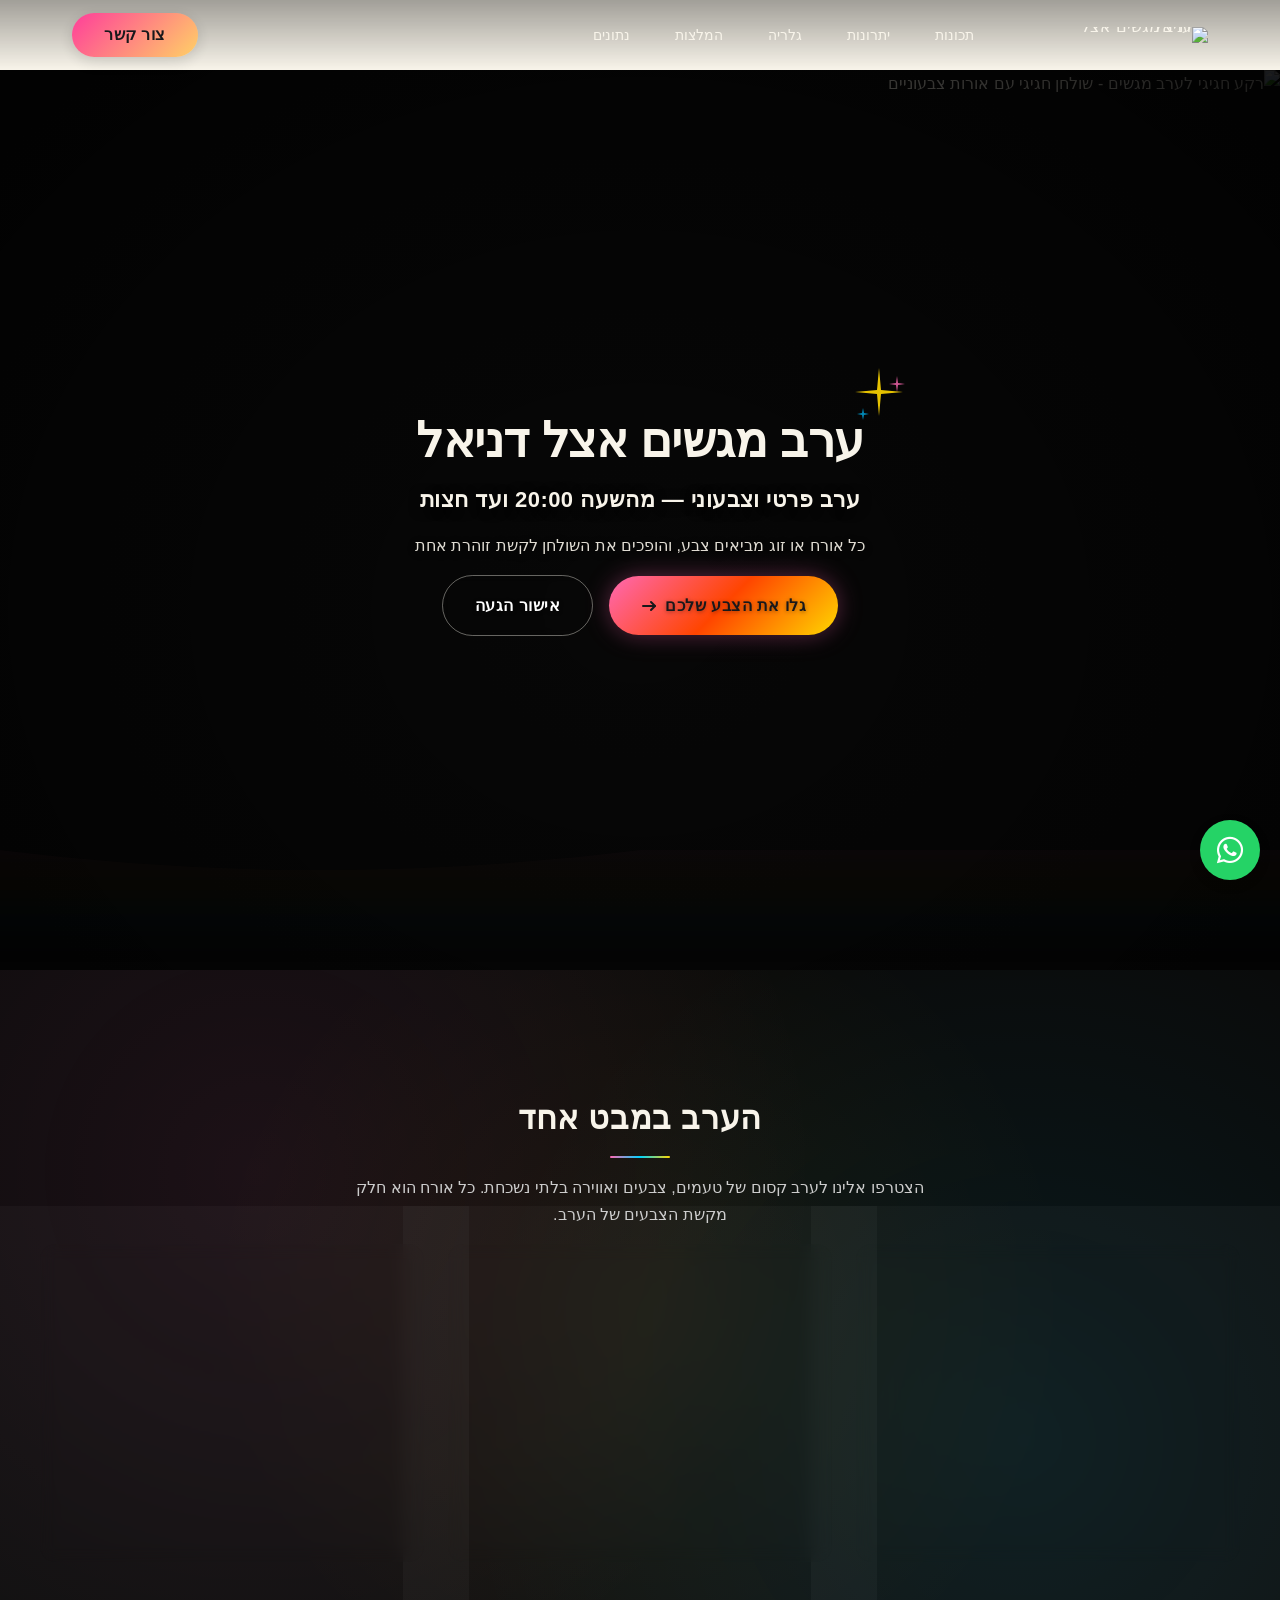
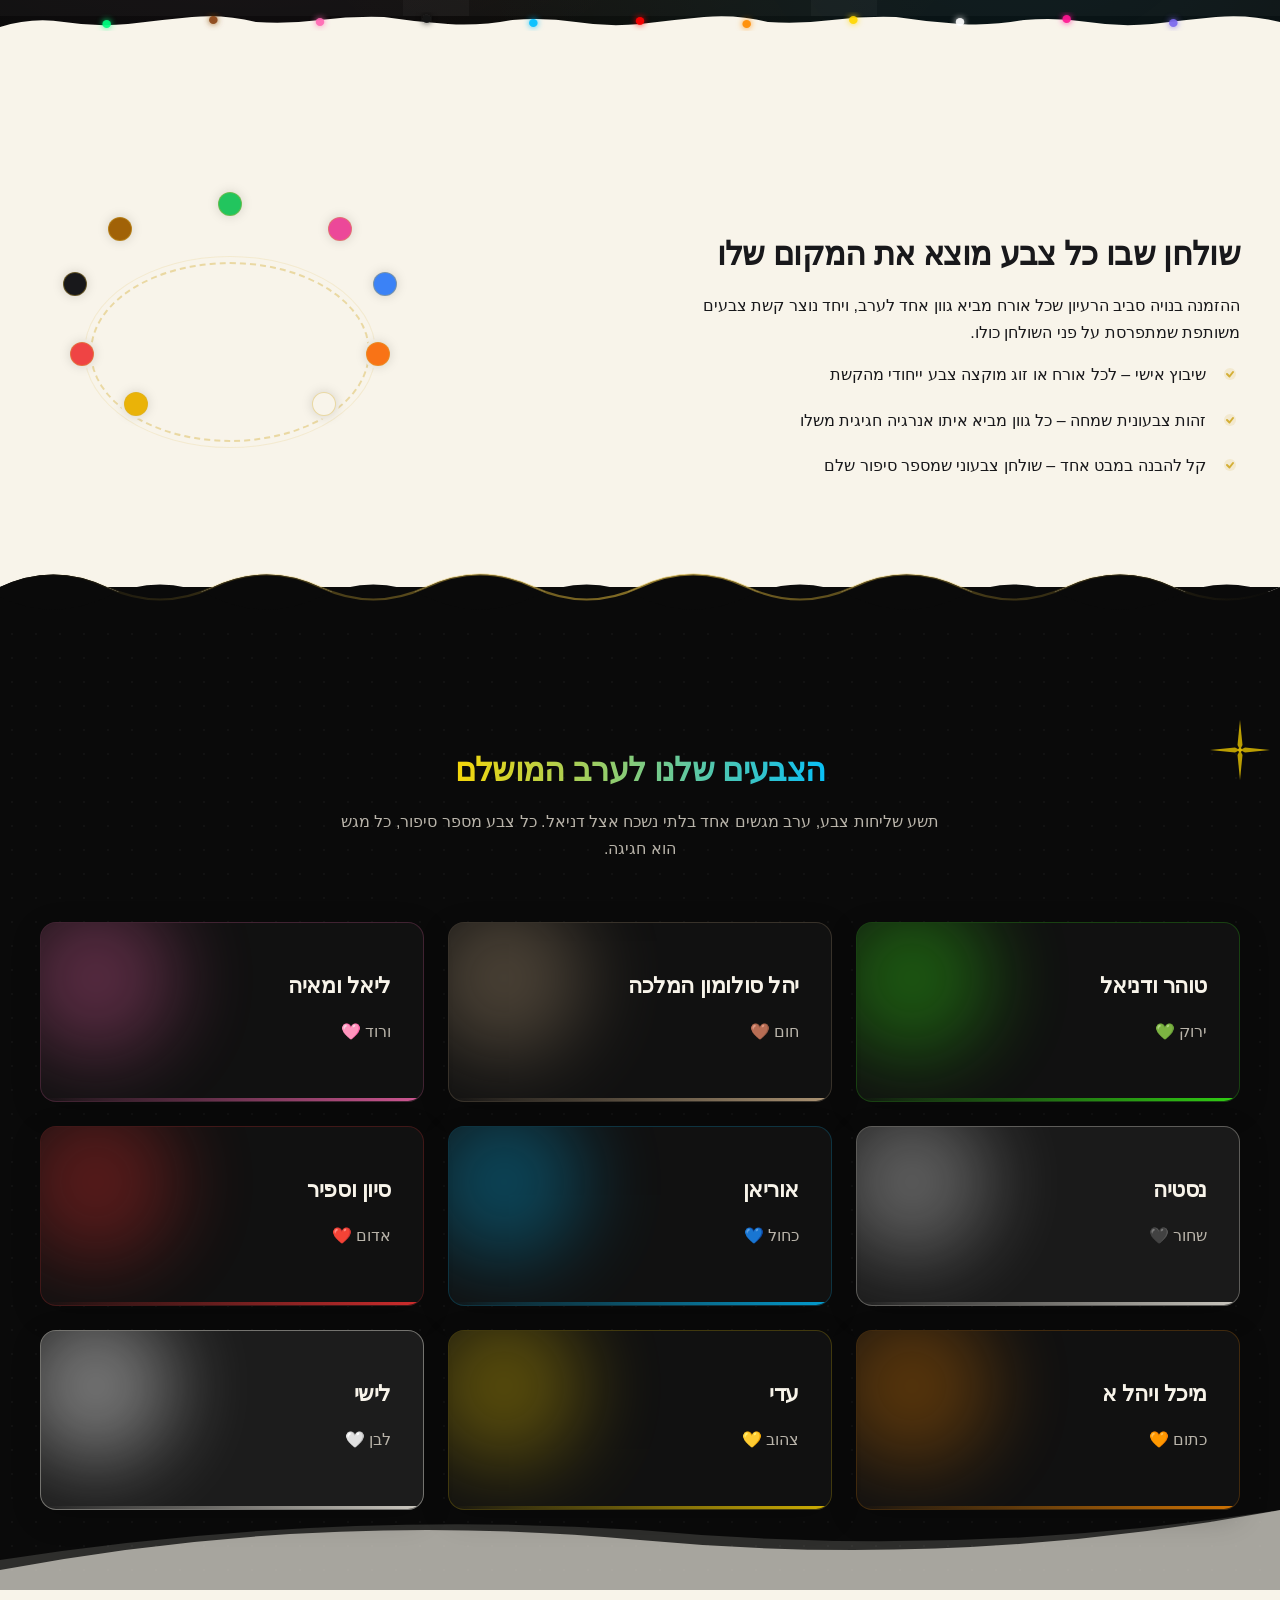
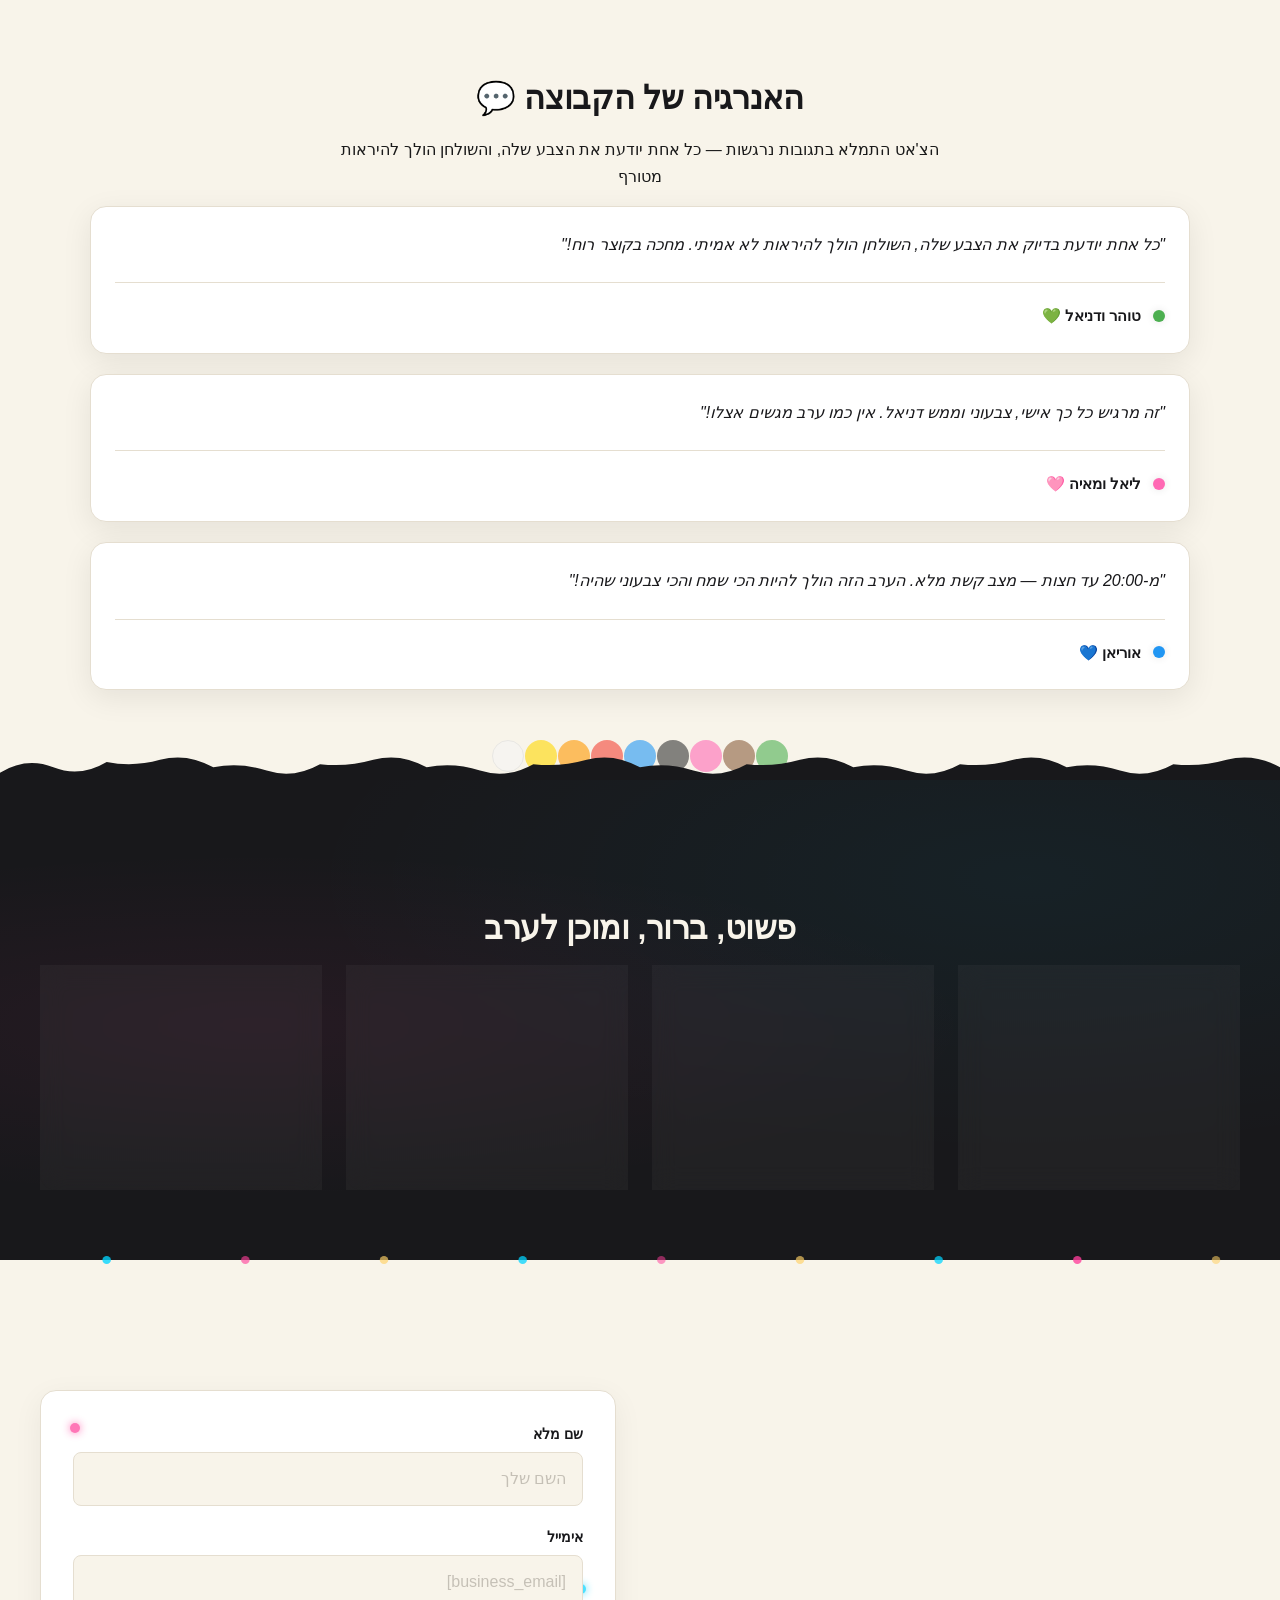
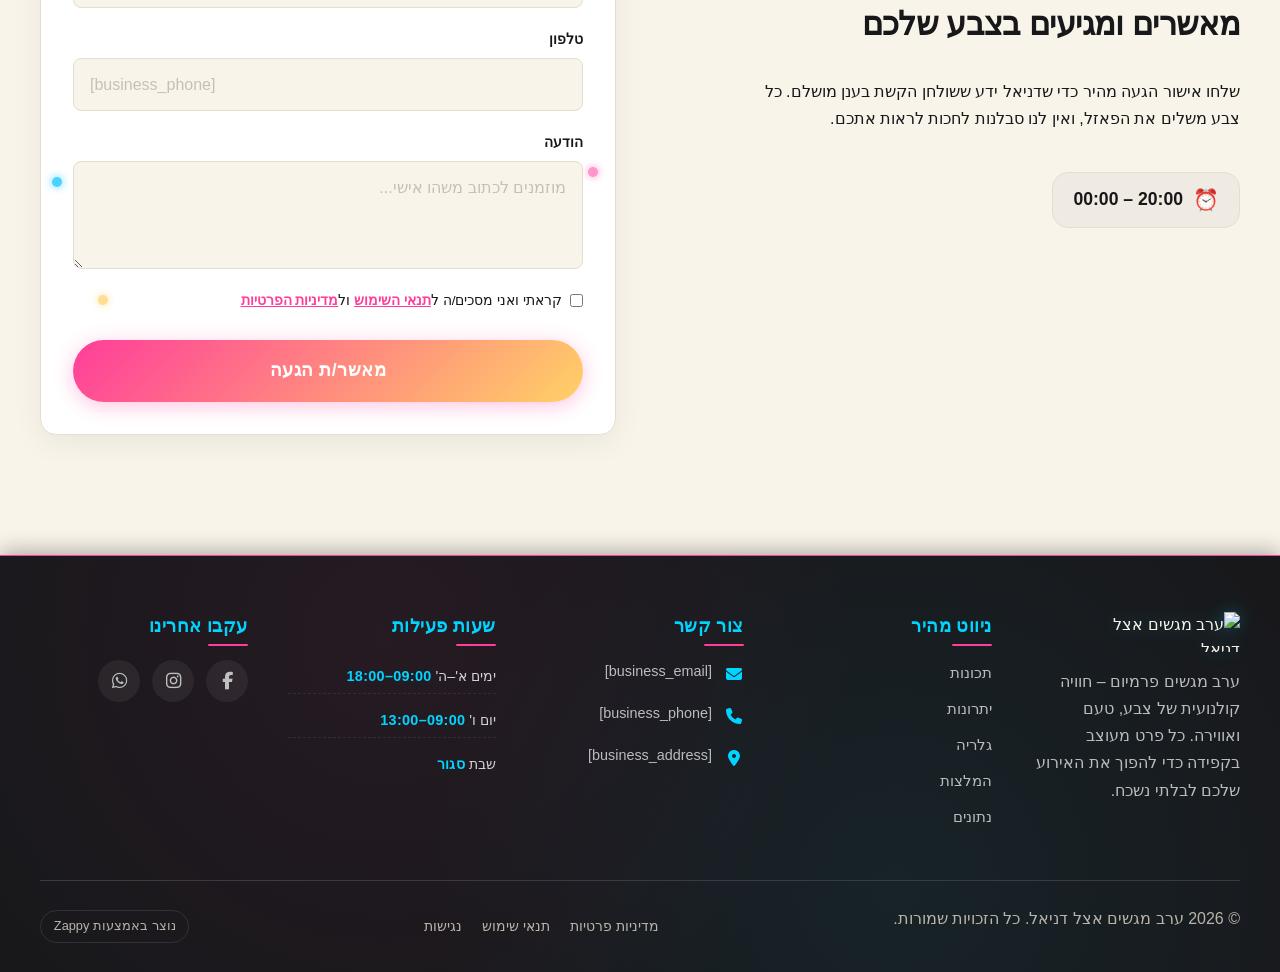
==== index.html @ 792f4693 "Incremental sync: 1 page(s) — update_image, text_edit" ====
<!DOCTYPE html>
<html lang="he" dir="rtl">
<head>
    <meta charset="UTF-8">
    <meta name="viewport" content="width=device-width, initial-scale=1.0">
    <meta name="robots" content="index, follow">
    <title>הזמינו את עצמכם לערב צבעוני ובלתי נשכח — ערב מגשים אצל דניאל</title>
    <meta name="description" content="גלו ערב מגשים פרטי וחגיגי אצל דניאל, עם אווירה קסומה מהשעה 20:00 ועד חצות. כל אורח מקבל צבע ייחודי משלו ליצירת חוויה אישית וסוחפת. היכנסו עכשיו לפרטים המלאים!">
    <meta name="keywords" content="ערב מגשים פרטי בישראל, הזמנה לערב מגשים אצל דניאל, private dinner invitation, ערב חברתי צבעוני, אירוע אישי עם צבעים">
    
    <!-- Favicons -->
    <link rel="icon" type="image/x-icon" href="/assets/favicon.ico">
    <link rel="icon" type="image/png" sizes="16x16" href="/assets/favicon-16x16.png">
    <link rel="icon" type="image/png" sizes="32x32" href="/assets/favicon-32x32.png">
    <link rel="icon" type="image/png" sizes="48x48" href="/assets/favicon-48x48.png">
    <link rel="icon" type="image/png" sizes="192x192" href="/assets/favicon-192x192.png">
    <link rel="icon" type="image/png" sizes="512x512" href="/assets/favicon-512x512.png">
    <link rel="apple-touch-icon" href="/assets/apple-touch-icon.png">
    <!-- Zappy Analytics -->
<script>
(function() {
  'use strict';
  
  // Configuration
  var config = {
    websiteId: '495218ef-2596-4891-81ad-e47de70244f2',
    apiUrl: 'https://api.zappy5.com/api/analytics/track',
    sessionDuration: 30 * 60 * 1000, // 30 minutes
    visitorDuration: 30 * 24 * 60 * 60 * 1000, // 30 days
    trackPageViews: true,
    trackClicks: true,
    trackFormSubmissions: true
  };
  
  // Generate or retrieve persistent visitor ID (30 days)
  function getVisitorId() {
    var visitorKey = 'zappy_visitor_' + config.websiteId;
    var visitor = null;
    
    try {
      visitor = localStorage.getItem(visitorKey);
      if (visitor) {
        var visitorData = JSON.parse(visitor);
        var now = Date.now();
        
        // Check if visitor ID is still valid (30 days)
        if (now - visitorData.created < config.visitorDuration) {
          // Update last seen timestamp
          visitorData.lastSeen = now;
          localStorage.setItem(visitorKey, JSON.stringify(visitorData));
          return visitorData.id;
        }
      }
    } catch (e) {
      console.warn('Zappy Analytics: LocalStorage not available');
    }
    
    // Generate new visitor ID
    var newVisitorId = 'zv_' + Date.now() + '_' + Math.random().toString(36).substr(2, 9);
    
    try {
      localStorage.setItem(visitorKey, JSON.stringify({
        id: newVisitorId,
        created: Date.now(),
        lastSeen: Date.now()
      }));
    } catch (e) {
      // Continue without local storage
    }
    
    return newVisitorId;
  }
  
  // Generate or retrieve session ID (30 minutes)
  function getSessionId() {
    var sessionKey = 'zappy_session_' + config.websiteId;
    var session = null;
    
    try {
      session = sessionStorage.getItem(sessionKey);
      if (session) {
        var sessionData = JSON.parse(session);
        var now = Date.now();
        
        // Check if session is still valid
        if (now - sessionData.timestamp < config.sessionDuration) {
          // Update timestamp
          sessionData.timestamp = now;
          sessionStorage.setItem(sessionKey, JSON.stringify(sessionData));
          return sessionData.id;
        }
      }
    } catch (e) {
      console.warn('Zappy Analytics: SessionStorage not available');
    }
    
    // Generate new session ID
    var newSessionId = 'zs_' + Date.now() + '_' + Math.random().toString(36).substr(2, 9);
    
    try {
      sessionStorage.setItem(sessionKey, JSON.stringify({
        id: newSessionId,
        timestamp: Date.now()
      }));
    } catch (e) {
      // Continue without session storage
    }
    
    return newSessionId;
  }
  
  var visitorId = getVisitorId();
  var sessionId = getSessionId();
  
  // Track an event
  function trackEvent(eventType, data) {
    data = data || {};
    
    var eventData = {
      website_id: config.websiteId,
      event_type: eventType,
      page_path: window.location.pathname,
      referrer: document.referrer || 'direct',
      visitor_id: visitorId,
      session_id: sessionId,
      metadata: data
    };
    
    // Use sendBeacon if available (better for page unload events)
    if (navigator.sendBeacon) {
      var blob = new Blob([JSON.stringify(eventData)], { type: 'application/json' });
      navigator.sendBeacon(config.apiUrl, blob);
    } else {
      // Fallback to fetch
      fetch(config.apiUrl, {
        method: 'POST',
        headers: {
          'Content-Type': 'application/json'
        },
        body: JSON.stringify(eventData),
        keepalive: true
      }).catch(function(error) {
        console.warn('Zappy Analytics: Failed to track event', error);
      });
    }
  }
  
  // Track page view
  if (config.trackPageViews) {
    trackEvent('pageview', {
      title: document.title,
      url: window.location.href
    });
  }
  
  // Track clicks on important elements
  if (config.trackClicks) {
    document.addEventListener('click', function(e) {
      var target = e.target;
      
      // Track button clicks (counted as actions)
      if (target.tagName === 'BUTTON' || target.closest('button')) {
        var button = target.tagName === 'BUTTON' ? target : target.closest('button');
        var clickMeta = {
          element: 'button',
          text: button.textContent.trim().substring(0, 100),
          id: button.id || null,
          class: button.className || null
        };
        
        trackEvent('click', clickMeta);
      }
      
      // Track link clicks (navigation - not counted as actions)
      else if (target.tagName === 'A' || target.closest('a')) {
        var link = target.tagName === 'A' ? target : target.closest('a');
        var navMeta = {
          element: 'link',
          text: link.textContent.trim().substring(0, 100),
          href: link.href,
          external: link.hostname !== window.location.hostname
        };
        
        trackEvent('navigation', navMeta);
      }
    }, true);
  }
  
  
  // Track form submissions
  if (config.trackFormSubmissions) {
    document.addEventListener('submit', function(e) {
      var form = e.target;
      
      trackEvent('form_submit', {
        form_id: form.id || null,
        form_name: form.name || null,
        form_action: form.action || null,
        form_method: form.method || 'GET'
      });
    }, true);
  }
  
  // Track time on page (send on page unload)
  var pageLoadTime = Date.now();
  
  window.addEventListener('beforeunload', function() {
    var timeOnPage = Math.floor((Date.now() - pageLoadTime) / 1000); // in seconds
    
    trackEvent('page_unload', {
      time_on_page: timeOnPage,
      page_path: window.location.pathname
    });
  });
  
  // Expose tracking function globally for custom events
  window.zappyAnalytics = {
    track: trackEvent,
    getVisitorId: function() { return visitorId; },
    getSessionId: function() { return sessionId; }
  };
  
})();
</script>
<!-- End Zappy Analytics -->
    <meta property="og:title" content="הזמינו את עצמכם לערב צבעוני ובלתי נשכח — ערב מגשים אצל דניאל">
    <meta property="og:description" content="גלו ערב מגשים פרטי וחגיגי אצל דניאל, עם אווירה קסומה מהשעה 20:00 ועד חצות. כל אורח מקבל צבע ייחודי משלו ליצירת חוויה אישית וסוחפת. היכנסו עכשיו לפרטים המלאים!">
    <meta name="twitter:card" content="summary_large_image">
    <meta name="twitter:title" content="הזמינו את עצמכם לערב צבעוני ובלתי נשכח — ערב מגשים אצל דניאל">
    <meta name="twitter:description" content="גלו ערב מגשים פרטי וחגיגי אצל דניאל, עם אווירה קסומה מהשעה 20:00 ועד חצות. כל אורח מקבל צבע ייחודי משלו ליצירת חוויה אישית וסוחפת. היכנסו עכשיו לפרטים המלאים!">
    <meta property="og:type" content="website">
  <meta property="og:locale" content="he_IL">
  
  
  
  
  
  <link rel="stylesheet" href="https://cdnjs.cloudflare.com/ajax/libs/font-awesome/6.4.0/css/all.min.css">
  <style>
    .skip-link { position: absolute; top: 0; left: 0; transform: translateY(-200%); padding: 12px 18px; background: var(--bg-dark, #1a1a1a); color: var(--text-light, #fff); font-weight: 600; border-radius: 0 0 8px 0; z-index: 10000; }
    .skip-link:focus { transform: none; outline: 2px solid var(--ring, #fff); outline-offset: 2px; }
    :focus-visible { outline: 2px solid var(--ring, currentColor); outline-offset: 3px; }
  </style>


  
    <!-- Favicons -->
    <link rel="icon" type="image/x-icon" href="/assets/favicon.ico">
    <link rel="icon" type="image/png" sizes="16x16" href="/assets/favicon-16x16.png">
    <link rel="icon" type="image/png" sizes="32x32" href="/assets/favicon-32x32.png">
    <link rel="icon" type="image/png" sizes="48x48" href="/assets/favicon-48x48.png">
    <link rel="icon" type="image/png" sizes="192x192" href="/assets/favicon-192x192.png">
    <link rel="icon" type="image/png" sizes="512x512" href="/assets/favicon-512x512.png">
    <link rel="apple-touch-icon" href="/assets/apple-touch-icon.png">
    <!-- Cookie Consent -->
    <link rel="stylesheet" href="https://cdn.jsdelivr.net/npm/vanilla-cookieconsent@3/dist/cookieconsent.css">
    <script src="https://cdn.jsdelivr.net/npm/vanilla-cookieconsent@3/dist/cookieconsent.umd.js"></script>
    <!-- Mickidum Accessibility Toolbar -->
    <script src="https://cdn.jsdelivr.net/gh/mickidum/acc_toolbar/acctoolbar/acctoolbar.min.js"></script>
    <link rel="stylesheet" href="/styles.css">
    <script>window.ZAPPY_WEBSITE_ID = "495218ef-2596-4891-81ad-e47de70244f2"; window.ZAPPY_API_BASE = "https://api.zappy5.com";</script>

    <style id="zappy-dropdown-submenu-styles">
      /* ========== DESKTOP DROPDOWN SUBMENU STYLES ========== */
      /* Base styles for dropdown submenus - parent must be positioned */
      .nav-menu li:has(.sub-menu), nav li:has(.sub-menu), .navbar li:has(.sub-menu), #navMenu li:has(.sub-menu) { position: relative; }
      /* Submenu base - hidden by default */
      .nav-menu .sub-menu, nav .sub-menu, .navbar .sub-menu, #navMenu .sub-menu { display: block !important; position: absolute !important; top: 100%; left: 0; min-width: 220px; background: white; border-radius: 8px; box-shadow: 0 8px 25px rgba(0,0,0,0.15); padding: 8px 0; opacity: 0; visibility: hidden; transform: translateY(10px); transition: all 0.3s ease; z-index: 1000; list-style: none; pointer-events: none; }
      /* CRITICAL: Desktop hover styles to show dropdown */
      .nav-menu li:hover > .sub-menu, nav li:hover > .sub-menu, .navbar li:hover > .sub-menu, #navMenu li:hover > .sub-menu { opacity: 1 !important; visibility: visible !important; transform: translateY(0) !important; pointer-events: auto !important; }
      /* Submenu item styling */
      .sub-menu li { list-style: none; margin: 0; padding: 0; }
      .sub-menu a { display: block !important; padding: 10px 16px !important; color: var(--text-dark, #333) !important; font-weight: 500; text-decoration: none; white-space: nowrap; transition: background-color 0.2s; }
      .sub-menu .zappy-nav-child > a { padding-left: 28px !important; font-size: 0.9em !important; opacity: 0.85 !important; }
      [dir="rtl"] .sub-menu .zappy-nav-child > a, html[lang="he"] .sub-menu .zappy-nav-child > a, html[lang="ar"] .sub-menu .zappy-nav-child > a { padding-left: 10px !important; padding-right: 28px !important; }
      .sub-menu .zappy-nav-parent > a { font-weight: 600 !important; }
      .sub-menu a:hover { background-color: #f5f5f5; }
      /* RTL (Hebrew/Arabic) dropdown positioning */
      [dir="rtl"] .nav-menu .sub-menu, [dir="rtl"] nav .sub-menu, [dir="rtl"] .navbar .sub-menu, html[lang="he"] .nav-menu .sub-menu, html[lang="he"] nav .sub-menu, html[lang="he"] .navbar .sub-menu, html[lang="ar"] .nav-menu .sub-menu, html[lang="ar"] nav .sub-menu, html[lang="ar"] .navbar .sub-menu { left: auto !important; right: 0 !important; }
      /* Hide empty dropdown menus (exclude catalog sub-menus that use <a> children instead of <li>) */
      .sub-menu:empty, .sub-menu:not(:has(li:not(.zappy-hidden-menu-item))):not(:has(> a)), .sub-menu:not(:has(li)):not(:has(> a)) { display: none !important; opacity: 0 !important; visibility: hidden !important; pointer-events: none !important; }
      /* Desktop: show submenu on Menu Group hover */
      li:has(.menu-group-title):hover > .sub-menu { opacity: 1 !important; visibility: visible !important; transform: translateY(0) !important; pointer-events: auto !important; }
      /* Menu Group title styling */
      .nav-menu > li > .menu-group-title, #navMenu > li > .menu-group-title { display: inline-block; padding: 0.5rem 1rem; cursor: default; user-select: none; }
      
      /* ========== MOBILE SUBMENU STYLES ========== */
      @media (max-width: 768px) {
        .nav-menu .sub-menu, nav .sub-menu, .navbar .sub-menu, #navMenu .sub-menu { position: static !important; transform: none !important; box-shadow: none !important; background: transparent !important; max-height: 0; overflow: hidden; opacity: 0; visibility: hidden; transition: max-height 0.3s ease, opacity 0.3s ease; padding: 0 !important; border-radius: 0 !important; }
        .navbar .sub-menu.mobile-expanded, .nav-menu .sub-menu.mobile-expanded, #navMenu .sub-menu.mobile-expanded { max-height: none !important; overflow-y: visible !important; opacity: 1 !important; visibility: visible !important; padding: 8px 0 8px 16px !important; }
        [dir="rtl"] .sub-menu.mobile-expanded, html[lang="he"] .sub-menu.mobile-expanded { padding: 8px 16px 8px 0 !important; }
        /* Disable hover behavior on mobile */
        .nav-menu li:hover > .sub-menu, nav li:hover > .sub-menu, .navbar li:hover > .sub-menu, #navMenu li:hover > .sub-menu { opacity: 0; visibility: hidden; pointer-events: none; }
        .nav-menu li > .sub-menu.mobile-expanded, nav li > .sub-menu.mobile-expanded, .navbar li > .sub-menu.mobile-expanded, #navMenu li > .sub-menu.mobile-expanded { opacity: 1 !important; visibility: visible !important; pointer-events: auto !important; }
        .nav-menu li:has(.sub-menu), nav li:has(.sub-menu), .navbar li:has(.sub-menu), #navMenu li:has(.sub-menu) { display: flex !important; flex-wrap: wrap !important; align-items: center !important; position: relative !important; min-height: 44px !important; }
        .nav-menu li:has(.sub-menu) > a, nav li:has(.sub-menu) > a, .navbar li:has(.sub-menu) > a, #navMenu li:has(.sub-menu) > a { flex: 1 !important; min-width: 0 !important; }
        .nav-menu li:has(.sub-menu) > .menu-group-title, nav li:has(.sub-menu) > .menu-group-title, .navbar li:has(.sub-menu) > .menu-group-title, #navMenu li:has(.sub-menu) > .menu-group-title { flex: 1 !important; min-width: 0 !important; padding: 0 !important; line-height: inherit !important; }
        .nav-menu li:has(.sub-menu) > .sub-menu, nav li:has(.sub-menu) > .sub-menu, .navbar li:has(.sub-menu) > .sub-menu, #navMenu li:has(.sub-menu) > .sub-menu { flex-basis: 100% !important; width: 100% !important; }
        .nav-menu li:has(.sub-menu) > a [class*="chevron"], .nav-menu li:has(.sub-menu) > a [class*="arrow"], .nav-menu li:has(.sub-menu) > a .fa-chevron-down, .nav-menu li:has(.sub-menu) > a .fa-angle-down, nav li:has(.sub-menu) > a [class*="chevron"], nav li:has(.sub-menu) > a [class*="arrow"], #navMenu li:has(.sub-menu) > a [class*="chevron"], #navMenu li:has(.sub-menu) > a [class*="arrow"] { display: none !important; visibility: hidden !important; }
        .mobile-submenu-toggle { display: flex !important; align-items: center !important; justify-content: center !important; width: 44px !important; height: auto !important; background: transparent !important; border: none !important; cursor: pointer !important; color: var(--text-light) !important; position: static !important; flex-shrink: 0 !important; align-self: stretch !important; z-index: 2 !important; padding: 0 !important; margin: 0 !important; }
        .mobile-submenu-toggle::after { content: '' !important; width: 0 !important; height: 0 !important; border-left: 6px solid transparent !important; border-right: 6px solid transparent !important; border-top: 7px solid currentColor !important; transition: transform 0.3s ease !important; }
        .mobile-submenu-toggle.expanded::after { transform: rotate(180deg) !important; }
        .sub-menu a { padding: 10px 0 !important; display: block !important; color: var(--text-light) !important; white-space: normal !important; }
        .sub-menu .zappy-nav-child > a { padding-left: 28px !important; font-size: 0.9em !important; opacity: 0.85 !important; }
        [dir="rtl"] .sub-menu .zappy-nav-child > a, html[lang="he"] .sub-menu .zappy-nav-child > a, html[lang="ar"] .sub-menu .zappy-nav-child > a { padding-left: 0 !important; padding-right: 28px !important; }
        .sub-menu .zappy-nav-parent > a { font-weight: 600 !important; }
        .nav-menu.active, #navMenu.active { max-width: 100vw !important; overflow-x: hidden !important; box-sizing: border-box !important; }
        .navbar .sub-menu li a, nav.navbar .sub-menu li a, .zappy-products-dropdown .sub-menu a { color: var(--text-light) !important; }
      }
      @media (min-width: 769px) { .mobile-submenu-toggle { display: none !important; } }
    </style>

    <style id="zappy-widget-visibility">
      html[dir="rtl"] .whatsapp-float { right: 20px !important; left: auto !important; }
      html[dir="ltr"] .whatsapp-float, html:not([dir]) .whatsapp-float { left: 20px !important; right: auto !important; }
      html[dir="rtl"] #mic-access-tool-general-button, html[dir="rtl"] .mic-access-tool-general-button,
      html[dir="rtl"] #mic-init-access-tool .mic-access-tool-general-button,
      html[dir="rtl"] #mic-init-access-tool #mic-access-tool-general-button,
      html[dir="rtl"] ._access-icon { left: 20px !important; right: auto !important; }
      html[dir="ltr"] #mic-access-tool-general-button, html[dir="ltr"] .mic-access-tool-general-button,
      html[dir="ltr"] #mic-init-access-tool .mic-access-tool-general-button,
      html[dir="ltr"] #mic-init-access-tool #mic-access-tool-general-button,
      html[dir="ltr"] ._access-icon,
      html:not([dir]) #mic-access-tool-general-button, html:not([dir]) .mic-access-tool-general-button,
      html:not([dir]) #mic-init-access-tool .mic-access-tool-general-button,
      html:not([dir]) #mic-init-access-tool #mic-access-tool-general-button,
      html:not([dir]) ._access-icon { right: 20px !important; left: auto !important; }
      @media (max-width: 768px) { .whatsapp-float { display: flex !important; } }
      @media (min-width: 769px) { .whatsapp-float { display: flex !important; } }
      @media (max-width: 768px) {
        #mic-access-tool-general-button, .mic-access-tool-general-button,
        #mic-init-access-tool .mic-access-tool-general-button, #mic-init-access-tool #mic-access-tool-general-button,
        ._access-icon { display: flex !important; visibility: visible !important; opacity: 1 !important; pointer-events: auto !important; }
        #mic-access-tool-box.opened-mic-access-tool, .mic-access-tool-box.opened-mic-access-tool,
        #mic-init-access-tool #mic-access-tool-box.opened-mic-access-tool {
          visibility: visible !important; opacity: 1 !important; pointer-events: auto !important;
        }
      }
      @media (min-width: 769px) {
        #mic-access-tool-general-button, .mic-access-tool-general-button,
        #mic-init-access-tool .mic-access-tool-general-button, #mic-init-access-tool #mic-access-tool-general-button,
        ._access-icon { display: flex !important; visibility: visible !important; opacity: 1 !important; pointer-events: auto !important; }
        #mic-access-tool-box.opened-mic-access-tool, .mic-access-tool-box.opened-mic-access-tool,
        #mic-init-access-tool #mic-access-tool-box.opened-mic-access-tool {
          visibility: visible !important; opacity: 1 !important; pointer-events: auto !important;
        }
      }
    </style>
</head>
<body>
<a class="skip-link" href="#main">דלג לתוכן הראשי</a>
  <nav class="navbar" dir="rtl">
  <button class="mobile-toggle" id="mobileToggle" aria-label="Menu">
    <svg class="hamburger-icon" width="24" height="24" viewBox="0 0 24 24" fill="none">
      <path d="M3 12h18M3 6h18M3 18h18" stroke="currentColor" stroke-width="2" stroke-linecap="round"></path>
    </svg>
    <svg class="close-icon" width="24" height="24" viewBox="0 0 24 24" fill="none" style="display: none;">
      <path d="M18 6L6 18M6 6l12 12" stroke="currentColor" stroke-width="2" stroke-linecap="round"></path>
    </svg>
  </button>
  <button class="phone-header-btn" data-phone="[business_phone]" aria-label="Call">
    <svg width="20" height="20" viewBox="0 0 24 24" fill="currentColor">
      <path d="M22 16.92v3a2 2 0 0 1-2.18 2 19.79 19.79 0 0 1-8.63-3.07 19.5 19.5 0 0 1-6-6 19.79 19.79 0 0 1-3.07-8.67A2 2 0 0 1 4.11 2h3a2 2 0 0 1 2 1.72 12.84 12.84 0 0 0 .7 2.81 2 2 0 0 1-.45 2.11L8.09 9.91a16 16 0 0 0 6 6l1.27-1.27a2 2 0 0 1 2.11-.45 12.84 12.84 0 0 0 2.81.7A2 2 0 0 1 22 16.92z"></path>
    </svg>
  </button>
  <div class="nav-container">
    <div class="nav-right-group"><div class="nav-brand">
      <a href="/" class="logo-link"><img class="logo" src="/assets/site-----image-1.webp" alt="ערב מגשים אצל דניאל"></a>
    </div><ul class="nav-menu" id="navMenu"><li><a href="#features">תכונות</a></li><li><a href="#benefits">יתרונות</a></li><li><a href="#gallery">גלריה</a></li><li><a href="#testimonials">המלצות</a></li><li><a href="#stats">נתונים</a></li><li class="mobile-contact-link nav-cta-mobile-item"><a href="#contact" class="nav-cta-btn">צור קשר</a></li></ul></div>
    
    <div class="nav-cta-container">
      <a href="#contact" class="nav-cta-btn">צור קשר</a>
    </div>
  </div>
</nav>
<script>

// Navbar Mobile Menu Toggle and Contrast Fix
(function() {
  // Use 'load' event instead of 'DOMContentLoaded' to ensure we run AFTER all other scripts
  window.addEventListener('load', function() {
    
    // FIX MOBILE BUTTON CONTRAST
    // Detect navbar background color and apply contrasting color to mobile buttons
    const navbar = document.querySelector('.navbar, nav, header');
    if (!navbar) {
      console.log('[Navbar] Navbar element not found');
      return;
    }
    
    // DECLARE VARIABLES EARLY to avoid Temporal Dead Zone errors
    // These are used in multiple places below
    let mobileToggle = document.getElementById('mobileToggle') ||
                       document.querySelector('.mobile-toggle') ||
                       document.querySelector('.hamburger') ||
                       document.querySelector('.hamburger-menu') ||
                       document.querySelector('.menu-toggle') ||
                       document.querySelector('.burger-menu') ||
                       document.querySelector('[aria-label="Menu"]') ||
                       document.querySelector('[aria-label="תפריט"]');
    
    const phoneBtn = document.querySelector('.phone-header-btn');
    
    const computedStyle = window.getComputedStyle(navbar);
    let bgColor = computedStyle.backgroundColor;
    
    console.log('[Navbar] Initial navbar background:', bgColor);
    
    // Check if background is transparent or rgba with 0 alpha
    const isTransparent = bgColor === 'transparent' || 
                         bgColor === 'rgba(0, 0, 0, 0)' ||
                         (bgColor.startsWith('rgba') && bgColor.includes(', 0)'));
    
    if (isTransparent) {
      // Check for background-image or gradient
      const bgImage = computedStyle.backgroundImage;
      if (bgImage && bgImage !== 'none') {
        console.log('[Navbar] Navbar has background image/gradient, using dark text');
        bgColor = 'rgb(240, 240, 240)'; // Assume light background
      } else {
        // Transparent navbar - check body background
        const bodyBg = window.getComputedStyle(document.body).backgroundColor;
        console.log('[Navbar] Navbar transparent, using body background:', bodyBg);
        bgColor = bodyBg;
      }
    }
    
    // Calculate luminance to determine if background is light or dark
    const rgb = bgColor.match(/\d+/g);
    if (rgb && rgb.length >= 3) {
      const r = parseInt(rgb[0]);
      const g = parseInt(rgb[1]);
      const b = parseInt(rgb[2]);
      const luminance = (0.299 * r + 0.587 * g + 0.114 * b) / 255;
      
      // Mobile button colors are set by Claude's AI-generated CSS (same as .nav-menu a)
      // No dynamic color overrides needed - colors come from the generated navbar CSS
      console.log('[Navbar] Mobile button colors preserved from Claude CSS (luminance:', luminance.toFixed(2) + ')');
      
      // FIX ICON SIZES - Ensure SVGs are properly sized and visible
      // INJECT CRITICAL CSS TO OVERRIDE ANY CONFLICTING RULES
      const criticalCSS = document.createElement('style');
      criticalCSS.id = 'zappy-mobile-nav-fix';
      const htmlLang = document.documentElement.lang || 'en';
      const htmlDir = document.documentElement.dir || 'ltr';
      // Check both dir attribute AND lang for RTL detection
      // dir="rtl" is the most reliable indicator
      const isRTL = htmlDir === 'rtl' || htmlLang === 'he' || htmlLang === 'ar';
      
      criticalCSS.textContent = `
        /* Hide mobile buttons on desktop, show only on mobile */
        @media (min-width: 769px) {
          .mobile-toggle,
          .phone-header-btn {
            display: none !important;
          }
        }
        
        /* Show and position mobile buttons correctly on mobile */
        @media (max-width: 768px) {
          .navbar,
          nav.navbar {
            min-height: 70px !important;
          }

          .mobile-toggle,
          .phone-header-btn {
            position: absolute !important;
            top: 0 !important;
            bottom: 0 !important;
            margin-top: auto !important;
            margin-bottom: auto !important;
            transform: none !important;
            z-index: 1001 !important;
            display: flex !important;
            align-items: center !important;
            justify-content: center !important;
            width: 36px !important;
            height: 36px !important;
            border-radius: 50% !important;
            border: none !important;
            cursor: pointer !important;
            padding: 6px !important;
            background: none !important;
            color: var(--nav-text, var(--text-light)) !important;
            touch-action: manipulation !important;
            -webkit-tap-highlight-color: transparent !important;
          }

          html[data-zappy-site-type="ecommerce"] .phone-header-btn,
          body[data-zappy-site-type="ecommerce"] .phone-header-btn,
          html[data-zappy-site-type="ecommerce"] header .phone-header-btn,
          html[data-zappy-site-type="ecommerce"] nav .phone-header-btn {
            display: none !important;
            visibility: hidden !important;
            width: 0 !important;
            height: 0 !important;
            min-width: 0 !important;
            overflow: hidden !important;
          }
          
          /* LTR positioning (default): hamburger LEFT, phone RIGHT */
          html:not([dir="rtl"]):not([lang="he"]):not([lang="ar"]) .mobile-toggle,
          html[dir="ltr"] .mobile-toggle {
            left: 12px !important;
            right: auto !important;
          }
          html:not([dir="rtl"]):not([lang="he"]):not([lang="ar"]) .phone-header-btn,
          html[dir="ltr"] .phone-header-btn {
            right: 12px !important;
            left: auto !important;
          }
          
          /* RTL positioning: hamburger RIGHT, phone LEFT */
          html[dir="rtl"] .mobile-toggle,
          html[lang="he"] .mobile-toggle,
          html[lang="ar"] .mobile-toggle {
            right: 12px !important;
            left: auto !important;
          }
          html[dir="rtl"] .phone-header-btn,
          html[lang="he"] .phone-header-btn,
          html[lang="ar"] .phone-header-btn {
            left: 12px !important;
            right: auto !important;
          }
          
          /* CRITICAL: Ensure nav-container has min-height on mobile */
          /* All children are positioned absolutely/fixed on mobile, so height:auto collapses to 0 */
          .nav-container {
            min-height: 70px !important;
            position: relative !important;
          }
          
          /* Ensure SVG icons are properly sized and inherit color */
          .mobile-toggle svg,
          .phone-header-btn svg {
            width: 24px !important;
            height: 24px !important;
            /* Don't force display - let JavaScript control hamburger/close toggle */
          }
          
          /* Reset nav-cta-container on mobile - remove desktop box-shadow/padding */
          /* that creates a visible ghost box when CTA button is hidden */
          .nav-cta-container {
            box-shadow: none !important;
            padding: 0 !important;
          }
          
          /* Hide nav-cta-container entirely on mobile when there's no lang-switcher */
          /* (only the CTA button is inside, and it's hidden on mobile) */
          .nav-cta-container:not(:has(.lang-switcher)) {
            display: none !important;
          }
          
          /* CRITICAL: Prevent hero image fade gradient from bleeding over headline text */
          /* The .image-fade-gradient has bottom: -30px (extends below parent) */
          /* On mobile stacked layout, this overlaps the h1 text below the image */
          .hero-image-column {
            overflow: hidden !important;
          }
          .image-fade-gradient {
            bottom: 0 !important;
          }
          
          /* Hide desktop language switcher on mobile - hamburger menu handles it */
          /* High specificity to override stored CSS */
          .lang-switcher,
          .nav-cta-container .lang-switcher,
          .nav-container .lang-switcher,
          .navbar .lang-switcher,
          .navbar .nav-cta-container .lang-switcher {
            display: none !important;
          }
        }
      `;
      
      // Remove existing fix if present and inject new one
      const existing = document.getElementById('zappy-mobile-nav-fix');
      if (existing) existing.remove();
      document.head.appendChild(criticalCSS);
      
      console.log('[Navbar] Critical CSS injected for mobile nav positioning');
      
      // ONLY apply inline positioning styles on mobile viewport
      // On desktop, the CSS handles hiding these buttons with display: none
      // Inline styles were breaking desktop layout by overriding CSS
      const isMobileViewport = window.innerWidth <= 768;
      
      if (mobileToggle) {
        // Icon sizing applies to all viewports for consistency
        const hamburgerIcon = mobileToggle.querySelector('.hamburger-icon');
        const closeIcon = mobileToggle.querySelector('.close-icon');
        
        if (hamburgerIcon) {
          hamburgerIcon.style.setProperty('width', '24px', 'important');
          hamburgerIcon.style.setProperty('height', '24px', 'important');
          hamburgerIcon.style.setProperty('display', 'block', 'important'); // Show hamburger by default
        }
        if (closeIcon) {
          closeIcon.style.setProperty('width', '24px', 'important');
          closeIcon.style.setProperty('height', '24px', 'important');
          closeIcon.style.setProperty('display', 'none', 'important'); // Hide close icon by default
        }
        
        // ONLY set positioning inline styles on mobile
        if (isMobileViewport) {
          mobileToggle.style.setProperty('position', 'absolute', 'important');
          mobileToggle.style.setProperty('top', '0', 'important');
          mobileToggle.style.setProperty('bottom', '0', 'important');
          mobileToggle.style.setProperty('margin-top', 'auto', 'important');
          mobileToggle.style.setProperty('margin-bottom', 'auto', 'important');
          mobileToggle.style.setProperty('transform', 'none', 'important');
          mobileToggle.style.setProperty('z-index', '1001', 'important');
          
          // Clear any inline left/right so CSS can take over based on html[dir]
          mobileToggle.style.removeProperty('left');
          mobileToggle.style.removeProperty('right');
          
          console.log('[Navbar] Mobile toggle positioning applied (mobile viewport)');
        } else {
          // On desktop, clear any positioning styles to let CSS handle it
          mobileToggle.style.removeProperty('position');
          mobileToggle.style.removeProperty('top');
          mobileToggle.style.removeProperty('transform');
          mobileToggle.style.removeProperty('z-index');
          mobileToggle.style.removeProperty('left');
          mobileToggle.style.removeProperty('right');
          console.log('[Navbar] Desktop viewport - cleared mobile toggle inline positioning');
        }
      }
      
      if (phoneBtn) {
        // Icon sizing applies to all viewports
        const phoneIcon = phoneBtn.querySelector('svg');
        if (phoneIcon) {
          phoneIcon.style.width = '24px';
          phoneIcon.style.height = '24px';
          phoneIcon.setAttribute('width', '24');
          phoneIcon.setAttribute('height', '24');
        }
        
        // ONLY set positioning inline styles on mobile
        if (isMobileViewport) {
          phoneBtn.style.setProperty('position', 'absolute', 'important');
          phoneBtn.style.setProperty('top', '0', 'important');
          phoneBtn.style.setProperty('bottom', '0', 'important');
          phoneBtn.style.setProperty('margin-top', 'auto', 'important');
          phoneBtn.style.setProperty('margin-bottom', 'auto', 'important');
          phoneBtn.style.setProperty('transform', 'none', 'important');
          phoneBtn.style.setProperty('z-index', '1001', 'important');
          
          // Clear any inline left/right so CSS can take over based on html[dir]
          phoneBtn.style.removeProperty('left');
          phoneBtn.style.removeProperty('right');
          
          console.log('[Navbar] Phone button positioning applied (mobile viewport)');
        } else {
          // On desktop, clear any positioning styles to let CSS handle it
          phoneBtn.style.removeProperty('position');
          phoneBtn.style.removeProperty('top');
          phoneBtn.style.removeProperty('transform');
          phoneBtn.style.removeProperty('z-index');
          phoneBtn.style.removeProperty('left');
          phoneBtn.style.removeProperty('right');
          console.log('[Navbar] Desktop viewport - cleared phone button inline positioning');
        }
      }
    } else {
      console.log('[Navbar] Could not parse background color:', bgColor);
    }
    
    // MOBILE MENU TOGGLE
    // Re-query in case DOM changed (mobileToggle already declared at top of function)
    mobileToggle = document.getElementById('mobileToggle') ||
                   document.querySelector('.mobile-toggle') ||
                   document.querySelector('.hamburger') ||
                   document.querySelector('.hamburger-menu') ||
                   document.querySelector('.menu-toggle') ||
                   document.querySelector('.burger-menu') ||
                   document.querySelector('[aria-label="Menu"]') ||
                   document.querySelector('[aria-label="תפריט"]');
    
    // EXPANDED SEARCH: Find nav menu by ID or class
    const navMenu = document.getElementById('navMenu') ||
                  document.querySelector('.nav-menu') ||
                  document.querySelector('.nav-links') ||
                  document.querySelector('nav ul:not(.submenu)');
    
    if (!mobileToggle || !navMenu) {
      console.log('[Navbar] Mobile toggle or menu not found:', { toggle: !!mobileToggle, menu: !!navMenu });
      return;
    }
    
    // Ensure navMenu has ID for CSS targeting
    if (!navMenu.id) {
      navMenu.id = 'navMenu';
    }
    
    console.log('[Navbar] Initializing mobile menu...');
    
    // Remove any existing event listeners by cloning the button
    const newToggle = mobileToggle.cloneNode(true);
    mobileToggle.parentNode.replaceChild(newToggle, mobileToggle);
    
    // Toggle menu handler (shared by click and touchend)
    function handleToggle(e) {
      e.preventDefault();
      e.stopPropagation();
      
      const hamburgerIcon = newToggle.querySelector('.hamburger-icon');
      const closeIcon = newToggle.querySelector('.close-icon');
      const isActive = navMenu.classList.contains('active');
      
      if (isActive) {
        // Close menu
        navMenu.classList.remove('active');
        if (hamburgerIcon) hamburgerIcon.style.setProperty('display', 'block', 'important');
        if (closeIcon) closeIcon.style.setProperty('display', 'none', 'important');
        document.body.style.overflow = '';
        document.body.classList.remove('menu-open');
        console.log('[Navbar] Menu closed');
      } else {
        // Open menu
        navMenu.classList.add('active');
        if (hamburgerIcon) hamburgerIcon.style.setProperty('display', 'none', 'important');
        if (closeIcon) closeIcon.style.setProperty('display', 'block', 'important');
        document.body.style.overflow = 'hidden';
        document.body.classList.add('menu-open');
        console.log('[Navbar] Menu opened');
      }
    }
    
    // Use click for desktop/emulation and touchend as iOS Safari fallback.
    // Prevent double-fire with a timestamp guard.
    var lastToggleTime = 0;
    function guardedToggle(e) {
      var now = Date.now();
      if (now - lastToggleTime < 300) return;
      lastToggleTime = now;
      handleToggle(e);
    }
    
    newToggle.addEventListener('click', guardedToggle);
    newToggle.addEventListener('touchend', guardedToggle);

    // Close the full-screen overlay menu on Escape
    document.addEventListener('keydown', function(e) {
      if ((e.key === 'Escape' || e.key === 'Esc') && navMenu.classList.contains('active')) {
        const hamburgerIcon = newToggle.querySelector('.hamburger-icon');
        const closeIcon = newToggle.querySelector('.close-icon');
        navMenu.classList.remove('active');
        if (hamburgerIcon) hamburgerIcon.style.setProperty('display', 'block', 'important');
        if (closeIcon) closeIcon.style.setProperty('display', 'none', 'important');
        document.body.style.overflow = '';
        document.body.classList.remove('menu-open');
        console.log('[Navbar] Menu closed (Escape)');
      }
    });
    
    // Close menu when clicking nav links (but NOT dropdown toggles)
    const navLinks = navMenu.querySelectorAll('a');
    navLinks.forEach(function(link) {
      link.addEventListener('click', function() {
        // Don't close if it's a dropdown child (unless it's a real navigation link)
        if (this.getAttribute('href') === '#') return;
        
        const hamburgerIcon = newToggle.querySelector('.hamburger-icon');
        const closeIcon = newToggle.querySelector('.close-icon');
        
        navMenu.classList.remove('active');
        if (hamburgerIcon) hamburgerIcon.style.setProperty('display', 'block', 'important');
        if (closeIcon) closeIcon.style.setProperty('display', 'none', 'important');
        document.body.style.overflow = '';
        document.body.classList.remove('menu-open');
        console.log('[Navbar] Menu closed (link clicked)');
      });
    });
    
    // DROPDOWN MENU TOGGLE (for mobile and touch devices)
    var dropdownToggles = navMenu.querySelectorAll('.dropdown-toggle');
    dropdownToggles.forEach(function(toggle) {
      toggle.addEventListener('click', function(e) {
        e.preventDefault();
        e.stopPropagation();
        var parent = this.closest('.nav-dropdown');
        if (!parent) return;
        
        // Close other open dropdowns at the same level
        var siblings = parent.parentNode.querySelectorAll('.nav-dropdown.open');
        siblings.forEach(function(sib) {
          if (sib !== parent) sib.classList.remove('open');
        });
        
        parent.classList.toggle('open');
        console.log('[Navbar] Dropdown toggled:', parent.classList.contains('open') ? 'open' : 'closed');
      });
    });
    
    // Close dropdowns when clicking outside
    document.addEventListener('click', function(e) {
      if (!e.target.closest('.nav-dropdown')) {
        var openDropdowns = document.querySelectorAll('.nav-dropdown.open');
        openDropdowns.forEach(function(dd) { dd.classList.remove('open'); });
      }
    });
    
    console.log('[Navbar] Dropdown handlers initialized for ' + dropdownToggles.length + ' dropdowns');
    
    // Phone button functionality (phoneBtn already declared at top of function)
    if (phoneBtn) {
      phoneBtn.addEventListener('click', function() {
        // Get phone number from placeholder in page or use default
        const phoneLinks = document.querySelectorAll('a[href^="tel:"]');
        const phoneNumber = phoneLinks.length > 0 
          ? phoneLinks[0].getAttribute('href').replace('tel:', '')
          : '[business_phone]';
        
        window.location.href = 'tel:' + phoneNumber;
        console.log('[Navbar] Phone button clicked');
      });
    }
    
    console.log('[Navbar] Mobile menu initialized successfully');
    
    // WhatsApp button visibility is now controlled via CSS (siteSettings).
    // No JS-based desktop hiding — the button is visible on both mobile and desktop by default.
  });
})();

</script>
  
  <main id="main">
    <section data-band-index="0" id="hero" class="index-hero-section" data-layout-spec="בית-hero" data-hero-type="fullscreen-scrim" data-zappy-bg-overlay-color="#000000" data-zappy-bg-overlay-opacity="100">
  <!-- Background Image -->
  <div data-zappy-zoom-wrapper="true" data-element-id="img-1783061997136-izgixrrsp" data-element-type="image" data-zappy-zoom-wrapper-width-mode="full" style="position: absolute !important; top: 0px !important; left: 0px !important; width: 100% !important; height: 100% !important; max-width: none !important; margin-left: 0px !important; margin-right: 0px !important; z-index: 1 !important; overflow: hidden !important;" data-zappy-zoom-clip="true" data-zappy-wrapper-margins-applied="true" data-zappy-zoom-wrapper-align="center"><img loading="eager" fetchpriority="high" data-hero-bg="true" class="hero-bg-image" data-placeholder="index-hero-image-1" data-context="Abstract dark festive table surface with subtle glowing tray outlines, soft reflections, scattered rainbow light dots (pink, gold, cyan, green, red, blue, yellow, orange, purple, white), and a midnight celebration mood. Cinematic depth of field, premium dark charcoal background, warm bokeh effect." width="1200" height="600" src="/assets/site-index-hero-image-1.webp" alt="רקע חגיגי לערב מגשים - שולחן חגיגי עם אורות צבעוניים" data-hero-background="true" data-element-type="image" data-element-id="img-1783061997136-izgixrrsp" style="object-position: 43% 72% !important; pointer-events: auto !important; margin: 0px !important; position: absolute !important; left: -162.938301% !important; top: -36% !important; width: 478.926282% !important; height: 150% !important; max-width: none !important; max-height: none !important; display: block !important; object-fit: cover !important;" data-zappy-zoom="1.5" data-zappy-hero-img-base-opacity="1" data-zappy-hero-img-base-blend="normal" data-zappy-object-position="43% 72%"></div>

  <!-- Scrim Overlay -->
  <div class="hero-scrim" aria-hidden="true" data-zappy-scrim-base-opacity="85" data-zappy-gradient-scrim="true" style="opacity: 1;"></div>

  <!-- Bottom Glow Divider -->
  <div class="hero-divider-wrapper" aria-hidden="true">
    <svg data-no-icon-edit="true" aria-hidden="true" viewBox="0 0 1200 120" preserveAspectRatio="none" xmlns="http://www.w3.org/2000/svg">
      <defs>
        <linearGradient id="dividerGlow" x1="0%" y1="0%" x2="0%" y2="100%">
          <stop offset="0%" stop-color="#FF69B4" stop-opacity="0.6"></stop>
          <stop offset="30%" stop-color="#FFD700" stop-opacity="0.4"></stop>
          <stop offset="60%" stop-color="#00BFFF" stop-opacity="0.3"></stop>
          <stop offset="100%" stop-color="#0A0A0A" stop-opacity="0"></stop>
        </linearGradient>
        <mask id="dividerMask">
          <path d="M0,0 Q300,40 600,0 T1200,0 L1200,120 L0,120 Z" fill="#0A0A0A"></path>
        </mask>
      </defs>
      <rect x="0" y="0" width="1200" height="120" fill="url(#dividerGlow)" mask="url(#dividerMask)"></rect>
    </svg>
  </div>

  <!-- Content Overlay Group -->
  <div class="hero-overlay">
    <!-- Rainbow Sparkle Cluster Decoration (Top Right) -->
    <div class="hero-deco-sparkle" aria-hidden="true">
      <svg width="60" height="60" viewBox="0 0 60 60" fill="none" xmlns="http://www.w3.org/2000/svg">
        <path d="M30 4L32 26L54 28L32 30L30 52L28 30L6 28L28 26L30 4Z" fill="#FFD700" opacity="0.9"></path>
        <path d="M48 12L49 19L56 20L49 21L48 28L47 21L40 20L47 19L48 12Z" fill="#FF69B4" opacity="0.8"></path>
        <path d="M14 44L15 49L20 50L15 51L14 56L13 51L8 50L13 49L14 44Z" fill="#00BFFF" opacity="0.7"></path>
      </svg>
    </div>

    <!-- Main Headline -->
    <h1 class="hero-title" style="">ערב מגשים אצל דניאל</h1>

    <!-- Subtitle -->
    <h3 class="hero-subtitle">ערב פרטי וצבעוני — מהשעה 20:00 ועד חצות</h3>

    <!-- Supporting Paragraph -->
    <p class="hero-description">כל אורח או זוג מביאים צבע, והופכים את השולחן לקשת זוהרת אחת</p>

    <!-- CTA Buttons -->
    <div class="hero-cta-group">
      <a href="#colors" class="hero-cta hero-cta-primary" style="color: rgb(24, 24, 27) !important;">
        <span>גלו את הצבע שלכם</span>
        <svg width="16" height="16" viewBox="0 0 16 16" fill="none" xmlns="http://www.w3.org/2000/svg" aria-hidden="true" data-element-type="icon" data-element-id="icon-1783061997136-989det8cz" data-icon-type="svg">
          <path d="M10 4L14 8L10 12" stroke="currentColor" stroke-width="2" stroke-linecap="round" stroke-linejoin="round"></path>
          <path d="M14 8H2" stroke="currentColor" stroke-width="2" stroke-linecap="round" stroke-linejoin="round"></path>
        </svg>
      </a>
      <a href="#rsvp" class="hero-cta hero-cta-secondary">
        <span>אישור הגעה</span>
      </a>
    </div>
  </div>
</section>

<section data-band-index="1" id="features" class="index-features-section" data-layout-spec="בית-features" dir="rtl">
  <div class="index-features-section__container">
    <h2 class="index-features-section__title">הערב במבט אחד</h2>
    <p class="index-features-section__subtitle">הצטרפו אלינו לערב קסום של טעמים, צבעים ואווירה בלתי נשכחת. כל אורח הוא חלק מקשת הצבעים של הערב.</p>
    
    <div class="index-features-section__grid">
      <!-- Card 1: Time -->
      <div class="index-features-section__card" data-grid-item-index="0">
        <div class="index-features-section__card-icon">
          <svg data-element-type="icon" data-icon-type="svg" width="32" height="32" viewBox="0 0 24 24" fill="none" stroke="currentColor" stroke-width="1.5" stroke-linecap="round" stroke-linejoin="round">
            <circle cx="12" cy="12" r="10"></circle>
            <polyline points="12 6 12 12 16 14"></polyline>
          </svg>
        </div>
        <div class="index-features-section__card-content">
          <h3 class="index-features-section__card-title">השעה</h3>
          <p class="index-features-section__card-text">20:00 ועד חצות (00:00)</p>
          <p class="index-features-section__card-desc">ארבע שעות של חגיגה קולינרית וחברתית</p>
        </div>
        <div class="index-features-section__card-glow"></div>
      </div>

      <!-- Card 2: Host -->
      <div class="index-features-section__card" data-grid-item-index="1">
        <div class="index-features-section__card-icon">
          <svg data-element-type="icon" data-icon-type="svg" width="32" height="32" viewBox="0 0 24 24" fill="none" stroke="currentColor" stroke-width="1.5" stroke-linecap="round" stroke-linejoin="round">
            <path d="M20 21v-2a4 4 0 0 0-4-4H8a4 4 0 0 0-4 4v2"></path>
            <circle cx="12" cy="7" r="4"></circle>
          </svg>
        </div>
        <div class="index-features-section__card-content">
          <h3 class="index-features-section__card-title" style="">המארחת</h3>
          <p class="index-features-section__card-text">דניאל</p>
          <p class="index-features-section__card-desc" style="">פותחת את ביתה ואת ליבה לערב בלתי נשכח</p>
        </div>
        <div class="index-features-section__card-glow"></div>
      </div>

      <!-- Card 3: Vibe -->
      <div class="index-features-section__card" data-grid-item-index="2">
        <div class="index-features-section__card-icon">
          <svg data-element-type="icon" data-icon-type="svg" width="32" height="32" viewBox="0 0 24 24" fill="none" stroke="currentColor" stroke-width="1.5" stroke-linecap="round" stroke-linejoin="round">
            <path d="M12 2l3.09 6.26L22 9.27l-5 4.87 1.18 6.88L12 17.77l-6.18 3.25L7 14.14 2 9.27l6.91-1.01L12 2z"></path>
          </svg>
        </div>
        <div class="index-features-section__card-content">
          <h3 class="index-features-section__card-title">האווירה</h3>
          <p class="index-features-section__card-text">שולחן מגשים קשת בענן</p>
          <p class="index-features-section__card-desc" style="">לכל אחת יש צבע – בואו מוכנות לערב צבעוני ואישי</p>
        </div>
        <div class="index-features-section__card-glow"></div>
      </div>
    </div>
  </div>

  <!-- Bottom Divider: Rainbow Color Chips Trail -->
  <div class="index-features-section__divider-wrapper">
    <svg data-no-icon-edit="true" aria-hidden="true" viewBox="0 0 1200 60" preserveAspectRatio="none" xmlns="http://www.w3.org/2000/svg">
      <defs>
        <filter id="glow-chips" x="-20%" y="-20%" width="140%" height="140%">
          <feGaussianBlur stdDeviation="3" result="blur"></feGaussianBlur>
          <feMerge>
            <feMergeNode in="blur"></feMergeNode>
            <feMergeNode in="SourceGraphic"></feMergeNode>
          </feMerge>
        </filter>
      </defs>
      <path d="M0,60 L0,45 Q30,35 60,40 T120,42 Q150,38 180,35 T240,40 Q270,42 300,38 T360,35 Q390,40 420,42 T480,38 Q510,35 540,40 T600,42 Q630,38 660,35 T720,40 Q750,42 780,38 T840,35 Q870,40 900,42 T960,38 Q990,35 1020,40 T1080,42 Q1110,38 1140,35 T1200,40 L1200,60 Z" fill="var(--bg-light)"></path>
      <!-- Color Chips -->
      <g filter="url(#glow-chips)">
        <circle cx="100" cy="42" r="4" fill="#00FF7F" opacity="0.9"></circle>
        <circle cx="200" cy="38" r="4" fill="#8B4513" opacity="0.9"></circle>
        <circle cx="300" cy="40" r="4" fill="#FF69B4" opacity="0.9"></circle>
        <circle cx="400" cy="37" r="4" fill="#1A1A1A" opacity="0.9"></circle>
        <circle cx="500" cy="41" r="4" fill="#00BFFF" opacity="0.9"></circle>
        <circle cx="600" cy="39" r="4" fill="#FF0000" opacity="0.9"></circle>
        <circle cx="700" cy="42" r="4" fill="#FF8C00" opacity="0.9"></circle>
        <circle cx="800" cy="38" r="4" fill="#FFD700" opacity="0.9"></circle>
        <circle cx="900" cy="40" r="4" fill="#FFFFFF" opacity="0.9"></circle>
        <circle cx="1000" cy="37" r="4" fill="#FF1493" opacity="0.9"></circle>
        <circle cx="1100" cy="41" r="4" fill="#7B68EE" opacity="0.9"></circle>
      </g>
    </svg>
  </div>
</section>

<section data-band-index="2" id="benefits" class="index-benefits-section" data-layout-spec="בית-benefits">
  <div class="index-benefits-section__container">
    <!-- Content Column (Right in RTL) -->
    <div class="index-benefits-section__content">
      <h2 class="index-benefits-section__title">שולחן שבו כל צבע מוצא את המקום שלו</h2>
      <p class="index-benefits-section__description">ההזמנה בנויה סביב הרעיון שכל אורח מביא גוון אחד לערב, ויחד נוצר קשת צבעים משותפת שמתפרסת על פני השולחן כולו.</p>
      <ul class="index-benefits-section__bullets">
        <li class="index-benefits-section__bullet">
          <span class="index-benefits-section__bullet-icon" aria-hidden="true">
            <svg width="20" height="20" viewBox="0 0 20 20" fill="none" xmlns="http://www.w3.org/2000/svg" data-element-type="icon" data-icon-type="svg">
              <circle cx="10" cy="10" r="6" fill="currentColor" opacity="0.15"></circle>
              <path d="M7 10L9.5 12.5L13 8" stroke="currentColor" stroke-width="2" stroke-linecap="round" stroke-linejoin="round"></path>
            </svg>
          </span>
          <span class="index-benefits-section__bullet-text">שיבוץ אישי – לכל אורח או זוג מוקצה צבע ייחודי מהקשת</span>
        </li>
        <li class="index-benefits-section__bullet">
          <span class="index-benefits-section__bullet-icon" aria-hidden="true">
            <svg width="20" height="20" viewBox="0 0 20 20" fill="none" xmlns="http://www.w3.org/2000/svg" data-element-type="icon" data-icon-type="svg">
              <circle cx="10" cy="10" r="6" fill="currentColor" opacity="0.15"></circle>
              <path d="M7 10L9.5 12.5L13 8" stroke="currentColor" stroke-width="2" stroke-linecap="round" stroke-linejoin="round"></path>
            </svg>
          </span>
          <span class="index-benefits-section__bullet-text">זהות צבעונית שמחה – כל גוון מביא איתו אנרגיה חגיגית משלו</span>
        </li>
        <li class="index-benefits-section__bullet">
          <span class="index-benefits-section__bullet-icon" aria-hidden="true">
            <svg width="20" height="20" viewBox="0 0 20 20" fill="none" xmlns="http://www.w3.org/2000/svg" data-element-type="icon" data-icon-type="svg">
              <circle cx="10" cy="10" r="6" fill="currentColor" opacity="0.15"></circle>
              <path d="M7 10L9.5 12.5L13 8" stroke="currentColor" stroke-width="2" stroke-linecap="round" stroke-linejoin="round"></path>
            </svg>
          </span>
          <span class="index-benefits-section__bullet-text">קל להבנה במבט אחד – שולחן צבעוני שמספר סיפור שלם</span>
        </li>
      </ul>
    </div>

    <!-- Decorative Platter Diagram (Left in RTL) -->
    <div class="index-benefits-section__platter" aria-hidden="true">
      <div class="index-benefits-section__platter-oval"></div>
      <!-- 9 Color Dots arranged around the oval -->
      <div class="index-benefits-section__dot index-benefits-section__dot--1" style="--dot-color: #22C55E;"></div>
      <div class="index-benefits-section__dot index-benefits-section__dot--2" style="--dot-color: #A16207;"></div>
      <div class="index-benefits-section__dot index-benefits-section__dot--3" style="--dot-color: #EC4899;"></div>
      <div class="index-benefits-section__dot index-benefits-section__dot--4" style="--dot-color: #18181B;"></div>
      <div class="index-benefits-section__dot index-benefits-section__dot--5" style="--dot-color: #3B82F6;"></div>
      <div class="index-benefits-section__dot index-benefits-section__dot--6" style="--dot-color: #EF4444;"></div>
      <div class="index-benefits-section__dot index-benefits-section__dot--7" style="--dot-color: #F97316;"></div>
      <div class="index-benefits-section__dot index-benefits-section__dot--8" style="--dot-color: #EAB308;"></div>
      <div class="index-benefits-section__dot index-benefits-section__dot--9" style="--dot-color: #F8F4EA;"></div>
    </div>
  </div>

  <!-- Torn-Ribbon SVG Divider (Bottom) -->
  <div class="index-benefits-section__divider-wrapper">
    <svg data-no-icon-edit="true" aria-hidden="true" viewBox="0 0 1200 80" preserveAspectRatio="none" xmlns="http://www.w3.org/2000/svg">
      <defs>
        <linearGradient id="goldHighlight" x1="0%" y1="0%" x2="100%" y2="0%">
          <stop offset="0%" stop-color="#D4AF37" stop-opacity="0"></stop>
          <stop offset="50%" stop-color="#D4AF37" stop-opacity="0.6"></stop>
          <stop offset="100%" stop-color="#D4AF37" stop-opacity="0"></stop>
        </linearGradient>
      </defs>
      <!-- Ivory peaks (light) alternating with charcoal valleys (dark) -->
      <path d="M0,80 L0,45 Q50,20 100,45 T200,45 Q250,20 300,45 T400,45 Q450,20 500,45 T600,45 Q650,20 700,45 T800,45 Q850,20 900,45 T1000,45 Q1050,20 1100,45 T1200,45 L1200,80 Z" fill="#0A0A0A"></path>
      <!-- Dark fill for valleys -->
      <path d="M0,80 L0,55 Q50,80 100,55 T200,55 Q250,80 300,55 T400,55 Q450,80 500,55 T600,55 Q650,80 700,55 T800,55 Q850,80 900,55 T1000,55 Q1050,80 1100,55 T1200,55 L1200,80 Z" fill="#0A0A0A"></path>
      <!-- Gold highlight line -->
      <path d="M0,45 Q50,20 100,45 T200,45 Q250,20 300,45 T400,45 Q450,20 500,45 T600,45 Q650,20 700,45 T800,45 Q850,20 900,45 T1000,45 Q1050,20 1100,45 T1200,45" stroke="url(#goldHighlight)" stroke-width="2" fill="#0A0A0A"></path>
    </svg>
  </div>
</section>

<section data-band-index="3" id="gallery" class="index-gallery-section" data-layout-spec="בית-gallery">
  <div class="index-gallery-section__container">
    <div class="index-gallery-section__header">
      <h2 class="index-gallery-section__title">הצבעים שלנו לערב המושלם</h2>
      <p class="index-gallery-section__subtitle">תשע שליחות צבע, ערב מגשים אחד בלתי נשכח אצל דניאל. כל צבע מספר סיפור, כל מגש הוא חגיגה.</p>
    </div>
    
    <div class="index-gallery-section__grid">
      
      <!-- Card: Tohar and Daniel - Green -->
      <div class="index-gallery-section__card" data-color="green">
        <div class="index-gallery-section__card-glow"></div>
        <div class="index-gallery-section__card-content">
          <h3 class="index-gallery-section__card-name">טוהר ודניאל</h3>
          <p class="index-gallery-section__card-color">ירוק 💚</p>
        </div>
        <div class="index-gallery-section__card-accent"></div>
      </div>

      <!-- Card: Yahel Solomon - Brown -->
      <div class="index-gallery-section__card" data-color="brown">
        <div class="index-gallery-section__card-glow"></div>
        <div class="index-gallery-section__card-content">
          <h3 class="index-gallery-section__card-name">יהל סולומון המלכה</h3>
          <p class="index-gallery-section__card-color">חום 🤎</p>
        </div>
        <div class="index-gallery-section__card-accent"></div>
      </div>

      <!-- Card: Liel and Maya - Pink -->
      <div class="index-gallery-section__card" data-color="pink">
        <div class="index-gallery-section__card-glow"></div>
        <div class="index-gallery-section__card-content">
          <h3 class="index-gallery-section__card-name">ליאל ומאיה</h3>
          <p class="index-gallery-section__card-color">ורוד 🩷</p>
        </div>
        <div class="index-gallery-section__card-accent"></div>
      </div>

      <!-- Card: Nastia - Black -->
      <div class="index-gallery-section__card" data-color="black">
        <div class="index-gallery-section__card-glow"></div>
        <div class="index-gallery-section__card-content">
          <h3 class="index-gallery-section__card-name">נסטיה</h3>
          <p class="index-gallery-section__card-color">שחור 🖤</p>
        </div>
        <div class="index-gallery-section__card-accent"></div>
      </div>

      <!-- Card: Orian - Blue -->
      <div class="index-gallery-section__card" data-color="blue">
        <div class="index-gallery-section__card-glow"></div>
        <div class="index-gallery-section__card-content">
          <h3 class="index-gallery-section__card-name">אוריאן</h3>
          <p class="index-gallery-section__card-color">כחול 💙</p>
        </div>
        <div class="index-gallery-section__card-accent"></div>
      </div>

      <!-- Card: Sivan and Sapir - Red -->
      <div class="index-gallery-section__card" data-color="red">
        <div class="index-gallery-section__card-glow"></div>
        <div class="index-gallery-section__card-content">
          <h3 class="index-gallery-section__card-name">סיון וספיר</h3>
          <p class="index-gallery-section__card-color">אדום ❤️</p>
        </div>
        <div class="index-gallery-section__card-accent"></div>
      </div>

      <!-- Card: Michal and Yahel A - Orange -->
      <div class="index-gallery-section__card" data-color="orange">
        <div class="index-gallery-section__card-glow"></div>
        <div class="index-gallery-section__card-content">
          <h3 class="index-gallery-section__card-name">מיכל ויהל א</h3>
          <p class="index-gallery-section__card-color">כתום 🧡</p>
        </div>
        <div class="index-gallery-section__card-accent"></div>
      </div>

      <!-- Card: Adi - Yellow -->
      <div class="index-gallery-section__card" data-color="yellow">
        <div class="index-gallery-section__card-glow"></div>
        <div class="index-gallery-section__card-content">
          <h3 class="index-gallery-section__card-name">עדי</h3>
          <p class="index-gallery-section__card-color">צהוב 💛</p>
        </div>
        <div class="index-gallery-section__card-accent"></div>
      </div>

      <!-- Card: Lishai - White -->
      <div class="index-gallery-section__card" data-color="white">
        <div class="index-gallery-section__card-glow"></div>
        <div class="index-gallery-section__card-content">
          <h3 class="index-gallery-section__card-name">לישי</h3>
          <p class="index-gallery-section__card-color">לבן 🤍</p>
        </div>
        <div class="index-gallery-section__card-accent"></div>
      </div>

    </div>

    <!-- Decorative sparkle cluster top left -->
    <div class="index-gallery-section__sparkle" aria-hidden="true">
      <svg width="60" height="60" viewBox="0 0 60 60" fill="none" xmlns="http://www.w3.org/2000/svg">
        <path d="M30 0L32.5 25L30 30L27.5 25L30 0Z" fill="#FFD700" opacity="0.8"></path>
        <path d="M30 60L32.5 35L30 30L27.5 35L30 60Z" fill="#FFD700" opacity="0.8"></path>
        <path d="M0 30L25 27.5L30 30L25 32.5L0 30Z" fill="#FFD700" opacity="0.8"></path>
        <path d="M60 30L35 27.5L30 30L35 32.5L60 30Z" fill="#FFD700" opacity="0.8"></path>
        <circle cx="30" cy="30" r="2" fill="#FFD700" opacity="0.9"></circle>
      </svg>
    </div>

  </div>

  <!-- Bottom Divider: Diagonal Aurora Gradient Sweep -->
  <div class="index-gallery-section__divider-wrapper" aria-hidden="true">
    <svg data-no-icon-edit="true" aria-hidden="true" viewBox="0 0 1200 80" preserveAspectRatio="none" xmlns="http://www.w3.org/2000/svg">
      <defs>
        <linearGradient id="aurora-gradient" x1="100%" y1="0%" x2="0%" y2="100%">
          <stop offset="0%" stop-color="#FF3D9A"></stop>
          <stop offset="30%" stop-color="#00D4FF"></stop>
          <stop offset="60%" stop-color="#39FF14"></stop>
          <stop offset="100%" stop-color="#8A2BE2"></stop>
        </linearGradient>
      </defs>
      <path d="M1200,80 L1200,0 Q900,60 600,30 Q300,0 0,60 L0,80 Z" fill="var(--bg-light)" opacity="0.6"></path>
      <path d="M1200,80 L1200,0 Q900,50 600,20 Q300,0 0,50 L0,80 Z" fill="var(--bg-light)" opacity="0.15"></path>
    </svg>
  </div>

</section>

<section data-band-index="4" id="testimonials" class="index-testimonials-section" data-layout-spec="בית-testimonials"><div class="index-testimonials-section__container"><h2 class="index-testimonials-section__title">האנרגיה של הקבוצה 💬</h2><p class="index-testimonials-section__subtitle" style="color: #1A1A1A !important">הצ'אט התמלא בתגובות נרגשות — כל אחת יודעת את הצבע שלה, והשולחן הולך להיראות מטורף</p><div class="index-testimonials-section__grid"><div class="index-testimonials-section__card"><div class="index-testimonials-section__quote">"כל אחת יודעת בדיוק את הצבע שלה, השולחן הולך להיראות לא אמיתי. מחכה בקוצר רוח!"</div><div class="index-testimonials-section__author"><span class="index-testimonials-section__dot index-testimonials-section__dot--green"></span><span class="index-testimonials-section__name">טוהר ודניאל 💚</span></div></div><div class="index-testimonials-section__card"><div class="index-testimonials-section__quote">"זה מרגיש כל כך אישי, צבעוני וממש דניאל. אין כמו ערב מגשים אצלו!"</div><div class="index-testimonials-section__author"><span class="index-testimonials-section__dot index-testimonials-section__dot--pink"></span><span class="index-testimonials-section__name">ליאל ומאיה 🩷</span></div></div><div class="index-testimonials-section__card"><div class="index-testimonials-section__quote">"מ-20:00 עד חצות — מצב קשת מלא. הערב הזה הולך להיות הכי שמח והכי צבעוני שהיה!"</div><div class="index-testimonials-section__author"><span class="index-testimonials-section__dot index-testimonials-section__dot--blue"></span><span class="index-testimonials-section__name">אוריאן 💙</span></div></div></div></div><div class="index-testimonials-section__divider-wrapper"><svg data-no-icon-edit="true" aria-hidden="true" viewBox="0 0 1200 60" preserveAspectRatio="none" xmlns="http://www.w3.org/2000/svg"><path d="M0,60 L0,40 Q25,25 50,35 T100,30 Q125,35 150,28 T200,35 Q225,30 250,38 T300,32 Q325,35 350,28 T400,35 Q425,30 450,38 T500,32 Q525,35 550,28 T600,35 Q625,30 650,38 T700,32 Q725,35 750,28 T800,35 Q825,30 850,38 T900,32 Q925,35 950,28 T1000,35 Q1025,30 1050,38 T1100,32 Q1125,35 1150,28 T1200,35 L1200,60 Z" fill="var(--bg-dark)"></path></svg></div><div class="index-testimonials-section__rainbow-scallop" aria-hidden="true"><span class="index-testimonials-section__scallop index-testimonials-section__scallop--green"></span><span class="index-testimonials-section__scallop index-testimonials-section__scallop--brown"></span><span class="index-testimonials-section__scallop index-testimonials-section__scallop--pink"></span><span class="index-testimonials-section__scallop index-testimonials-section__scallop--black"></span><span class="index-testimonials-section__scallop index-testimonials-section__scallop--blue"></span><span class="index-testimonials-section__scallop index-testimonials-section__scallop--red"></span><span class="index-testimonials-section__scallop index-testimonials-section__scallop--orange"></span><span class="index-testimonials-section__scallop index-testimonials-section__scallop--yellow"></span><span class="index-testimonials-section__scallop index-testimonials-section__scallop--white"></span></div></section>

<section data-band-index="5" id="stats" class="index-stats-section" data-layout-spec="בית-stats" dir="rtl">
  <div class="index-stats-section__container">
    <h2 class="index-stats-section__heading">פשוט, ברור, ומוכן לערב</h2>
    <div class="index-stats-section__grid">
      <div class="index-stats-section__card">
        <span class="index-stats-section__number index-stats-section__number--green">9</span>
        <p class="index-stats-section__label">צבעים שונים</p>
        <small class="index-stats-section__detail">כל אורחת מקבלת גוון ייחודי משלה</small>
      </div>
      <div class="index-stats-section__card">
        <span class="index-stats-section__number index-stats-section__number--gold">20:00</span>
        <p class="index-stats-section__label">שעת הגעה</p>
        <small class="index-stats-section__detail">מתחילים כשהשולחן מוכן</small>
      </div>
      <div class="index-stats-section__card">
        <span class="index-stats-section__number index-stats-section__number--pink">00:00</span>
        <p class="index-stats-section__label">שעת סיום</p>
        <small class="index-stats-section__detail">חוגגים עד חצות בדיוק</small>
      </div>
      <div class="index-stats-section__card">
        <span class="index-stats-section__number index-stats-section__number--cyan">1</span>
        <p class="index-stats-section__label">שולחן קשת בענן</p>
        <small class="index-stats-section__detail">שולחן אחד גדול ומלא צבע</small>
      </div>
    </div>
  </div>
  <div class="index-stats-section__divider-wrapper">
    <svg data-no-icon-edit="true" aria-hidden="true" viewBox="0 0 1200 80" preserveAspectRatio="none" xmlns="http://www.w3.org/2000/svg">
      <defs>
        <linearGradient id="constellation-grad" x1="0%" y1="0%" x2="100%" y2="0%">
          <stop offset="0%" stop-color="var(--bg-dark)"></stop>
          <stop offset="50%" stop-color="var(--bg-dark)"></stop>
          <stop offset="100%" stop-color="var(--bg-light)"></stop>
        </linearGradient>
      </defs>
      <path d="M0,80 L0,70 L1200,70 L1200,80 Z" fill="var(--bg-light)"></path>
      <circle cx="100" cy="70" r="4" fill="#00D4FF" opacity="0.8">
        <animate attributeName="opacity" values="0.8;0.3;0.8" dur="2s" repeatCount="indefinite"></animate>
      </circle>
      <circle cx="230" cy="70" r="4" fill="#FF3D9A" opacity="0.8">
        <animate attributeName="opacity" values="0.8;0.3;0.8" dur="2.5s" repeatCount="indefinite"></animate>
      </circle>
      <circle cx="360" cy="70" r="4" fill="#FFD166" opacity="0.8">
        <animate attributeName="opacity" values="0.8;0.3;0.8" dur="1.8s" repeatCount="indefinite"></animate>
      </circle>
      <circle cx="490" cy="70" r="4" fill="#00D4FF" opacity="0.8">
        <animate attributeName="opacity" values="0.8;0.3;0.8" dur="2.2s" repeatCount="indefinite"></animate>
      </circle>
      <circle cx="620" cy="70" r="4" fill="#FF3D9A" opacity="0.8">
        <animate attributeName="opacity" values="0.8;0.3;0.8" dur="1.6s" repeatCount="indefinite"></animate>
      </circle>
      <circle cx="750" cy="70" r="4" fill="#FFD166" opacity="0.8">
        <animate attributeName="opacity" values="0.8;0.3;0.8" dur="2.4s" repeatCount="indefinite"></animate>
      </circle>
      <circle cx="880" cy="70" r="4" fill="#00D4FF" opacity="0.8">
        <animate attributeName="opacity" values="0.8;0.3;0.8" dur="1.9s" repeatCount="indefinite"></animate>
      </circle>
      <circle cx="1010" cy="70" r="4" fill="#FF3D9A" opacity="0.8">
        <animate attributeName="opacity" values="0.8;0.3;0.8" dur="2.1s" repeatCount="indefinite"></animate>
      </circle>
      <circle cx="1140" cy="70" r="4" fill="#FFD166" opacity="0.8">
        <animate attributeName="opacity" values="0.8;0.3;0.8" dur="2.7s" repeatCount="indefinite"></animate>
      </circle>
    </svg>
  </div>
</section>

<section data-band-index="6" id="contact" class="index-contact-section" data-layout-spec="בית-contact">
  <div class="index-contact-section__container">
    <!-- START Column: Invitation closing message -->
    <div class="index-contact-section__message">
      <h2 class="index-contact-section__title">מאשרים ומגיעים בצבע שלכם</h2>
      <p class="index-contact-section__text">שלחו אישור הגעה מהיר כדי שדניאל ידע ששולחן הקשת בענן מושלם. כל צבע משלים את הפאזל, ואין לנו סבלנות לחכות לראות אתכם.</p>
      <div class="index-contact-section__recap">
        <span class="index-contact-section__recap-icon" aria-hidden="true" style="color: #1A1A1A !important">⏰</span>
        <span class="index-contact-section__recap-text">20:00 – 00:00</span>
      </div>
    </div>

    <!-- END Column: Contact Form -->
    <div class="index-contact-section__form-wrapper">
      <form class="index-contact-section__form contact-form">
        <div class="index-contact-section__field">
          <label for="index-contact-name" class="index-contact-section__label">שם מלא</label>
          <input type="text" id="index-contact-name" name="name" class="index-contact-section__input" placeholder="השם שלך" required="">
        </div>
        <div class="index-contact-section__field">
          <label for="index-contact-email" class="index-contact-section__label">אימייל</label>
          <input type="email" id="index-contact-email" name="email" class="index-contact-section__input" placeholder="[business_email]" required="">
        </div>
        <div class="index-contact-section__field">
          <label for="index-contact-phone" class="index-contact-section__label">טלפון</label>
          <input type="tel" id="index-contact-phone" name="phone" class="index-contact-section__input" placeholder="[business_phone]" required="">
        </div>
        <div class="index-contact-section__field">
          <label for="index-contact-message" class="index-contact-section__label">הודעה</label>
          <textarea id="index-contact-message" name="message" class="index-contact-section__textarea" placeholder="מוזמנים לכתוב משהו אישי..." rows="3"></textarea>
        </div>
        <div class="privacy-consent index-contact-section__privacy">
          <label class="privacy-consent-label">
            <input type="checkbox" name="privacy_consent" class="privacy-consent-checkbox" required="">
            <span>קראתי ואני מסכים/ה ל<a href="/terms" target="_blank">תנאי השימוש</a> ול<a href="/privacy" target="_blank">מדיניות הפרטיות</a></span>
          </label>
        </div>
        <button type="submit" class="index-contact-section__cta">מאשר/ת הגעה</button>
      </form>
      <!-- Rainbow decorative dots -->
      <div class="index-contact-section__dots" aria-hidden="true">
        <span class="index-contact-section__dot" style="--dot-color: #FF3D9A; top: 5%; left: 5%;"></span>
        <span class="index-contact-section__dot" style="--dot-color: #FF6B35; top: 15%; right: 8%;"></span>
        <span class="index-contact-section__dot" style="--dot-color: #FFD166; bottom: 20%; left: 10%;"></span>
        <span class="index-contact-section__dot" style="--dot-color: #00D4FF; top: 30%; right: 5%;"></span>
        <span class="index-contact-section__dot" style="--dot-color: #7B2FBE; bottom: 10%; right: 12%;"></span>
        <span class="index-contact-section__dot" style="--dot-color: #00BFFF; top: 60%; left: 2%;"></span>
        <span class="index-contact-section__dot" style="--dot-color: #FF69B4; bottom: 40%; right: 3%;"></span>
      </div>
    </div>
  </div>
</section>
  </main>
  
  <footer class="site-footer" dir="rtl">
  <div class="footer-container">
    <div class="footer-top">
      <!-- Company Info -->
      <div class="footer-col footer-brand-col">
        <img src="/assets/private-event-invitation-logo.webp" alt="ערב מגשים אצל דניאל" class="logo">
        <p class="footer-tagline">ערב מגשים פרמיום – חוויה קולנועית של צבע, טעם ואווירה. כל פרט מעוצב בקפידה כדי להפוך את האירוע שלכם לבלתי נשכח.</p>
      </div>

      <!-- Quick Links -->
      <div class="footer-col footer-links-col">
        <h4>ניווט מהיר</h4>
        <ul class="footer-links">
          <li><a href="#features">תכונות</a></li>
          <li><a href="#benefits">יתרונות</a></li>
          <li><a href="#gallery">גלריה</a></li>
          <li><a href="#testimonials">המלצות</a></li>
          <li><a href="#stats">נתונים</a></li>
        </ul>
      </div>

      <!-- Contact Info -->
      <div class="footer-col footer-contact-col">
        <h4>צור קשר</h4>
        <ul class="footer-contact">
          <li>
            <span class="contact-icon"><i class="fas fa-envelope"></i></span>
            <span class="contact-text"><a href="mailto:[business_email]">[business_email]</a></span>
          </li>
          <li>
            <span class="contact-icon"><i class="fas fa-phone"></i></span>
            <span class="contact-text"><a href="tel:[business_phone]">[business_phone]</a></span>
          </li>
          <li><a href="/"><span class="contact-icon"><i class="fas fa-map-marker-alt"></i></span>
            <span class="contact-text">[business_address]</span></a></li>
        </ul>
      </div>

      <!-- Business Hours -->
      <div class="footer-col footer-hours-col">
        <h4>שעות פעילות</h4>
        <ul class="footer-hours">
          <li><a href="/"><span class="hours-day">ימים א'–ה'</span> <span class="hours-time">09:00–18:00</span></a></li>
          <li><a href="/"><span class="hours-day">יום ו'</span> <span class="hours-time">09:00–13:00</span></a></li>
          <li><a href="/"><span class="hours-day">שבת</span> <span class="hours-time">סגור</span></a></li>
        </ul>
      </div>

      <!-- Social Media -->
      <div class="footer-col footer-social-col">
        <h4>עקבו אחרינו</h4>
        <div class="footer-social">
          <a href="#" aria-label="Facebook" data-zappy-social-placeholder="true"><i class="fab fa-facebook-f"></i></a>
          <a href="#" aria-label="Instagram" data-zappy-social-placeholder="true"><i class="fab fa-instagram"></i></a>
          <a href="#" aria-label="WhatsApp" data-zappy-social-placeholder="true"><i class="fab fa-whatsapp"></i></a>
        </div>
      </div>
    </div>

    <div class="footer-bottom">
      <p class="footer-copyright">© 2026 ערב מגשים אצל דניאל. כל הזכויות שמורות.</p>
      <div class="footer-legal">
        <a href="/privacy">מדיניות פרטיות</a>
        <a href="/terms">תנאי שימוש</a>
        <a href="/accessibility">נגישות</a>
      </div>
      <a href="https://zappy5.com" target="_blank" class="zappy-attribution" aria-label="נוצר באמצעות Zappy">נוצר באמצעות Zappy</a>
    </div>
  </div>
</footer>
  
  <a href="https://wa.me/[whatsapp_handle]" class="whatsapp-float" aria-label="WhatsApp">
    <i class="fab fa-whatsapp"></i>
  </a>
  
  <div data-integration="accessibility:toolbar"></div>

    <script src="/script.js"></script>

    <script id="zappy-mobile-submenu-script">
    (function() {
      function initMobileSubmenuToggles() {
        if (window.innerWidth > 768) {
          document.querySelectorAll('.mobile-submenu-toggle').forEach(function(btn) { btn.remove(); });
          document.querySelectorAll('.sub-menu.mobile-expanded').forEach(function(menu) { menu.classList.remove('mobile-expanded'); });
          return;
        }
        var items = document.querySelectorAll('.nav-menu li:has(.sub-menu), nav li:has(.sub-menu), .navbar li:has(.sub-menu), #navMenu li:has(.sub-menu)');
        items.forEach(function(li) {
          if (li.querySelector('.mobile-submenu-toggle')) return;
          var submenu = li.querySelector('.sub-menu');
          var parentLink = li.querySelector(':scope > a');
          if (!submenu || !parentLink) return;
          var toggleBtn = document.createElement('button');
          toggleBtn.className = 'mobile-submenu-toggle';
          toggleBtn.setAttribute('aria-label', 'Toggle submenu');
          toggleBtn.setAttribute('type', 'button');
          parentLink.insertAdjacentElement('afterend', toggleBtn);
          toggleBtn.addEventListener('click', function(e) {
            e.preventDefault(); e.stopPropagation();
            document.querySelectorAll('.sub-menu.mobile-expanded').forEach(function(menu) {
              if (menu !== submenu) { menu.classList.remove('mobile-expanded'); var t = menu.parentElement.querySelector('.mobile-submenu-toggle'); if(t) t.classList.remove('expanded'); }
            });
            submenu.classList.toggle('mobile-expanded');
            toggleBtn.classList.toggle('expanded');
          });
        });
      }
      if (document.readyState === 'loading') { document.addEventListener('DOMContentLoaded', initMobileSubmenuToggles); }
      else { initMobileSubmenuToggles(); }
      var resizeTimer; window.addEventListener('resize', function() { clearTimeout(resizeTimer); resizeTimer = setTimeout(initMobileSubmenuToggles, 250); });
      // Re-initialize when mobile menu becomes visible (MutationObserver)
      var observer = new MutationObserver(function(mutations) {
        mutations.forEach(function(mutation) {
          if (mutation.type === 'attributes') {
            var target = mutation.target;
            if (target.classList && (target.classList.contains('active') || target.classList.contains('open'))) {
              setTimeout(initMobileSubmenuToggles, 100);
            }
          }
        });
      });
      setTimeout(function() {
        document.querySelectorAll('.mobile-menu, .nav-menu, #navMenu, nav').forEach(function(menu) {
          observer.observe(menu, { attributes: true, attributeFilter: ['class', 'style'] });
        });
      }, 500);
    })();
    </script>

    <script id="zappy-navbar-scroll-effect">
    (function(){
      var nb=document.querySelector('nav.navbar,.navbar:not(.zappy-catalog-menu)');
      var cm=document.querySelector('.zappy-catalog-menu,#zappy-catalog-menu');
      if(!nb)return;
      var fb='rgba(248,244,234,0.85)';
      var th=60;
      var rs=getComputedStyle(document.documentElement);
      var td=rs.getPropertyValue('--text-dark').trim()||'#1a1a1a';
      var tl=rs.getPropertyValue('--text-light').trim()||'#ffffff';
      var st=true?td:tl;
      nb.style.transition='background 0.3s ease,backdrop-filter 0.3s ease,-webkit-backdrop-filter 0.3s ease,box-shadow 0.3s ease';
      if(cm)cm.style.transition='background 0.3s ease,backdrop-filter 0.3s ease,-webkit-backdrop-filter 0.3s ease';
      var neSel='a,.navbar-brand,.navbar-brand a,.dropdown-toggle,.mobile-toggle,.phone-header-btn,.mobile-hamburger-btn,.mobile-close-btn,.mobile-submenu-toggle,.nav-link';
      var skipCls=['cart-link','login-link','nav-search-toggle','search-toggle'];
      function sTC(c,clr){var els=c.querySelectorAll(neSel);for(var i=0;i<els.length;i++){var sk=false;if(els[i].closest('.sub-menu')||els[i].closest('.dropdown-menu')){sk=true;}for(var j=0;j<skipCls.length;j++){if(els[i].classList.contains(skipCls[j])){sk=true;break;}}if(!sk)els[i].style.setProperty('color',clr,'important');}}
      function cTC(c){var els=c.querySelectorAll(neSel);for(var i=0;i<els.length;i++){if(els[i].closest('.sub-menu')||els[i].closest('.dropdown-menu'))continue;els[i].style.removeProperty('color');}}
      function applyScrolled(){
        nb.classList.add('scrolled');
        if(window.innerWidth>768){
          nb.style.setProperty('--frosted-text',st);
          nb.style.setProperty('background-image','none','important');
          nb.style.setProperty('background-color',fb,'important');
          nb.style.backdropFilter='blur(12px)';nb.style.webkitBackdropFilter='blur(12px)';nb.style.boxShadow='0 2px 16px rgba(0,0,0,0.12)';
          sTC(nb,st);
        }
        if(cm){cm.classList.add('scrolled');if(window.innerWidth>768){cm.style.setProperty('background',fb,'important');cm.style.setProperty('backdrop-filter','blur(12px)','important');cm.style.setProperty('-webkit-backdrop-filter','blur(12px)','important');sTC(cm,st);}}
      }
      function onS(){
        if(window._zappyNavNoDarkHero) return;
        if(window.innerWidth<=768){nb.classList.remove('scrolled');cTC(nb);if(cm){cm.classList.remove('scrolled');cTC(cm);}return;}
        var y=window.scrollY||window.pageYOffset;
        if(y>th){
          nb.classList.add('scrolled');nb.style.setProperty('background-color',fb,'important');nb.style.setProperty('background-image','none','important');
          nb.style.setProperty('--frosted-text',st);nb.style.backdropFilter='blur(12px)';nb.style.webkitBackdropFilter='blur(12px)';nb.style.boxShadow='0 2px 16px rgba(0,0,0,0.12)';
          sTC(nb,st);
          if(cm){cm.classList.add('scrolled');cm.style.setProperty('background',fb,'important');cm.style.setProperty('backdrop-filter','blur(12px)','important');cm.style.setProperty('-webkit-backdrop-filter','blur(12px)','important');sTC(cm,st);}
        }else{
          nb.classList.remove('scrolled');nb.style.setProperty('background-color','transparent','important');nb.style.removeProperty('background-image');
          nb.style.removeProperty('--frosted-text');nb.style.backdropFilter='none';nb.style.webkitBackdropFilter='none';nb.style.boxShadow='none';
          cTC(nb);
          if(cm){cm.classList.remove('scrolled');cm.style.setProperty('background','transparent','important');cm.style.setProperty('backdrop-filter','none','important');cm.style.setProperty('-webkit-backdrop-filter','none','important');cTC(cm);}
        }
      }
      function sLum(rv,gv,bv){rv/=255;gv/=255;bv/=255;rv=rv<=0.03928?rv/12.92:Math.pow((rv+0.055)/1.055,2.4);gv=gv<=0.03928?gv/12.92:Math.pow((gv+0.055)/1.055,2.4);bv=bv<=0.03928?bv/12.92:Math.pow((bv+0.055)/1.055,2.4);return 0.2126*rv+0.7152*gv+0.0722*bv;}
      window.addEventListener('scroll',onS,{passive:true});
      window.addEventListener('resize',onS,{passive:true});
      onS();
      var heroEl=document.querySelector('section[class*="hero"],[data-hero-type],main:not(.courses-page-main)>section:first-child');
      var hasDH=false;
      if(heroEl){var hCs=getComputedStyle(heroEl);var hBI=hCs.backgroundImage;if(hBI&&hBI!=='none'){if(hBI.indexOf('url(')!==-1){var hM2=hCs.backgroundColor.match(/\d+/g);if(hM2&&hM2.length>=3){hasDH=sLum(parseInt(hM2[0]),parseInt(hM2[1]),parseInt(hM2[2]))<0.4;}else{hasDH=true;}}else if(hBI.indexOf('gradient')!==-1){var cM=hBI.match(/rgba?\(\s*(\d+)\s*,\s*(\d+)\s*,\s*(\d+)/g);if(cM&&cM.length>0){var tLm=0;for(var ci=0;ci<cM.length;ci++){var pts=cM[ci].match(/\d+/g);tLm+=sLum(parseInt(pts[0]),parseInt(pts[1]),parseInt(pts[2]));}hasDH=(tLm/cM.length)<0.4;}else{hasDH=true;}}else{hasDH=true;}}else{var hM=hCs.backgroundColor.match(/\d+/g);if(hM&&hM.length>=3){hasDH=sLum(parseInt(hM[0]),parseInt(hM[1]),parseInt(hM[2]))<0.4;}}}
      if(!hasDH){window.removeEventListener('scroll',onS);window.removeEventListener('resize',onS);applyScrolled();window._zappyNavNoDarkHero=true;}
    })();
    </script>

    <script>
    (function(){
      var _applied=false;
      function _isHeroBg(w){var img=w.querySelector('img');if(img&&(img.getAttribute('data-hero-bg')==='true'||img.getAttribute('data-hero-background')==='true'))return true;var p=(w.style.position||'').replace(/\s*!important\s*/g,'').trim();var ww=(w.style.width||'').replace(/\s*!important\s*/g,'').trim();var hh=(w.style.height||'').replace(/\s*!important\s*/g,'').trim();return p==='absolute'&&ww==='100%'&&hh==='100%';}
      function fixDesktopWrappers(){
        // No-op: desktop wrapper restoration is handled by ZAPPY_PUBLISHED_ZOOM_WRAPPER_RUNTIME
        // in script.js (restoreWrapperDimensions). The old inflation logic here was expanding
        // small wrappers (e.g. 139px logo wrappers) to their parent width, conflicting with
        // the correct stored dimensions.
      }
      function _parsePos(s){var x=50,y=50;try{var m=(s||'').match(/(-?d+(?:.d+)?)%s+(-?d+(?:.d+)?)%/);if(m){x=parseFloat(m[1]);y=parseFloat(m[2]);}}catch(e){}if(!isFinite(x))x=50;if(!isFinite(y))y=50;return{x:Math.max(0,Math.min(100,x)),y:Math.max(0,Math.min(100,y))};}
      function _coverPct(iA,cA){if(!isFinite(iA)||iA<=0||!isFinite(cA)||cA<=0)return{w:100,h:100};if(iA>=cA)return{w:(iA/cA)*100,h:100};return{w:100,h:(cA/iA)*100};}
      function applyMobile(){
        if(_applied)return;_applied=true;
        document.querySelectorAll('[data-zappy-zoom-wrapper="true"]').forEach(function(w){
          if(_isHeroBg(w))return;
          var cw=w.style.getPropertyValue('width');
          var _sW=parseFloat(w.getAttribute('data-zappy-zoom-wrapper-width'))||0;
          var _sH=parseFloat(w.getAttribute('data-zappy-zoom-wrapper-height'))||0;
          if(!cw&&!(_sW>0&&_sH>0))return;
          if(!w._zappyDesktop)w._zappyDesktop={wStyle:w.getAttribute('style')};
          var img=w.querySelector('img');
          if(!img)return;
          if(!img._zappyDesktop)img._zappyDesktop={src:img.getAttribute('src'),style:img.getAttribute('style')};
          var mobileZoomStr=img.getAttribute('data-zappy-mobile-zoom');
          var mobileZoom=parseFloat(mobileZoomStr);
          var mobileSrc=img.getAttribute('data-zappy-mobile-src');
          var mobilePos=img.getAttribute('data-zappy-mobile-object-position');
          var parentOvf=w.parentElement?((w.parentElement.style.overflow||'')+(window.getComputedStyle(w.parentElement).overflow||'')).trim():'';
          var inConstrainedParent=parentOvf.indexOf('hidden')!==-1||parentOvf.indexOf('clip')!==-1;
          if(inConstrainedParent){
            w.style.setProperty('max-width','100%','important');
          }else{
            w.style.setProperty('width','100%','important');
            w.style.setProperty('max-width','100%','important');
          }
          if(mobileSrc)img.src=mobileSrc;
          function _applyZoomCrop(_img,_w,_ePos,_eZoom){
            var rect=_w.getBoundingClientRect();
            if(!rect||!rect.width||!rect.height)return;
            var nW=_img.naturalWidth||0,nH=_img.naturalHeight||0;
            if(!(nW>0&&nH>0))return;
            var iA=nW/nH,cA=rect.width/rect.height;
            var cv=_coverPct(iA,cA);
            var wP=100,hP=100;
            if(_eZoom>=1){wP=cv.w*_eZoom;hP=cv.h*_eZoom;}
            else{var t2=(_eZoom-0.5)/0.5;if(!isFinite(t2))t2=0;t2=Math.max(0,Math.min(1,t2));wP=100+t2*(cv.w-100);hP=100+t2*(cv.h-100);}
            var p2=_parsePos(_ePos);
            var lP=(100-wP)*(p2.x/100);
            var tP=(100-hP)*(p2.y/100);
            _img.style.setProperty('position','absolute','important');
            _img.style.setProperty('left',lP+'%','important');
            _img.style.setProperty('top',tP+'%','important');
            _img.style.setProperty('width',wP+'%','important');
            _img.style.setProperty('height',hP+'%','important');
            _img.style.setProperty('max-width','none','important');
            _img.style.setProperty('max-height','none','important');
            _img.style.setProperty('display','block','important');
            _img.style.setProperty('object-fit',_eZoom<1?'fill':'cover','important');
            _img.style.setProperty('transform','none','important');
            _img.style.setProperty('margin','0','important');
          }
          if(_sW>0&&_sH>0){
            var effZoom=(isFinite(mobileZoom)&&mobileZoom>0)?mobileZoom:(parseFloat(img.getAttribute('data-zappy-zoom'))||1);
            var effPos=mobilePos||img.getAttribute('data-zappy-object-position')||img.style.objectPosition||'50% 50%';
            w.style.setProperty('overflow','hidden','important');
            w.style.setProperty('position','relative','important');
            w.style.setProperty('width','100%','important');
            w.style.setProperty('max-width','100%','important');
            if(_sW>0&&_sH>0){w.style.setProperty('padding-bottom','0','important');w.style.setProperty('aspect-ratio',_sW+'/'+_sH,'important');w.style.setProperty('height','auto','important');}
            _applyZoomCrop(img,w,effPos,effZoom);
            if(!(img.complete&&img.naturalWidth>0)){
              (function(_i,_w2,_p,_z){_i.addEventListener('load',function _ol(){_i.removeEventListener('load',_ol);try{_applyZoomCrop(_i,_w2,_p,_z);}catch(e){}});
              })(img,w,effPos,effZoom);
            }
          }else{
            if(!inConstrainedParent)w.style.setProperty('height','auto','important');
            img.style.setProperty('position','relative','important');
            img.style.setProperty('width','100%','important');
            img.style.setProperty('height','auto','important');
            img.style.setProperty('max-width','100%','important');
            img.style.setProperty('max-height',inConstrainedParent?'none':'400px','important');
            img.style.setProperty('object-fit','cover','important');
            img.style.setProperty('left','0','important');
            img.style.setProperty('top','0','important');
            img.style.setProperty('transform','none','important');
          }
        });
        document.querySelectorAll('img[data-zappy-mobile-src],img[data-zappy-mobile-object-position],img[data-zappy-mobile-zoom]').forEach(function(img){
          var zw=img.closest('[data-zappy-zoom-wrapper="true"]');
          if(zw&&!_isHeroBg(zw))return;
          if(!img._zappyDesktop)img._zappyDesktop={src:img.getAttribute('src'),style:img.getAttribute('style')};
          var mobileSrc=img.getAttribute('data-zappy-mobile-src');
          var mobilePos=img.getAttribute('data-zappy-mobile-object-position');
          var mobileZoom=parseFloat(img.getAttribute('data-zappy-mobile-zoom'));
          if(mobileSrc)img.src=mobileSrc;
          if(mobilePos)img.style.setProperty('object-position',mobilePos,'important');
          if(mobileZoom>1){
            img.style.setProperty('transform','scale('+mobileZoom+')','important');
            img.style.setProperty('transform-origin',mobilePos||'50% 50%','important');
            var p=img.parentElement;
            if(p)p.style.setProperty('overflow','hidden','important');
          }
        });
      }
      function revertDesktop(){
        if(!_applied)return;_applied=false;
        document.querySelectorAll('[data-zappy-zoom-wrapper="true"]').forEach(function(w){
          if(w._zappyDesktop&&w._zappyDesktop.wStyle!=null){w.setAttribute('style',w._zappyDesktop.wStyle);}
          var img=w.querySelector('img');
          if(img&&img._zappyDesktop){
            if(img._zappyDesktop.src!=null)img.setAttribute('src',img._zappyDesktop.src);
            if(img._zappyDesktop.style!=null)img.setAttribute('style',img._zappyDesktop.style);
            else img.removeAttribute('style');
          }
        });
        document.querySelectorAll('img[data-zappy-mobile-src],img[data-zappy-mobile-object-position],img[data-zappy-mobile-zoom]').forEach(function(img){
          var zw=img.closest('[data-zappy-zoom-wrapper="true"]');
          if(zw&&!_isHeroBg(zw))return;
          if(img._zappyDesktop){
            if(img._zappyDesktop.src!=null)img.setAttribute('src',img._zappyDesktop.src);
            if(img._zappyDesktop.style!=null)img.setAttribute('style',img._zappyDesktop.style);
            else img.removeAttribute('style');
          }
        });
        _fixHeroBgWrappers();
        fixDesktopWrappers();
      }
      function _fixHeroBgWrappers(){var isMob=window.innerWidth<=768;document.querySelectorAll('[data-zappy-zoom-wrapper="true"]').forEach(function(w){if(!_isHeroBg(w))return;w.style.setProperty('position','absolute','important');w.style.setProperty('top','0','important');w.style.setProperty('left','0','important');w.style.setProperty('width','100%','important');w.style.setProperty('height','100%','important');w.style.setProperty('max-width','none','important');w.style.setProperty('overflow','hidden','important');w.setAttribute('data-zappy-zoom-wrapper-width-mode','full');var img=w.querySelector('img');if(img){img.style.setProperty('width','100%','important');img.style.setProperty('height','100%','important');img.style.setProperty('object-fit','cover','important');img.style.setProperty('position','relative','important');img.style.setProperty('top','0','important');img.style.setProperty('left','0','important');img.style.setProperty('max-width','none','important');img.style.setProperty('max-height','none','important');img.style.setProperty('display','block','important');if(isMob){var mSrc=img.getAttribute('data-zappy-mobile-src');var mPos=img.getAttribute('data-zappy-mobile-object-position');var mZoom=parseFloat(img.getAttribute('data-zappy-mobile-zoom'));if(mSrc){if(!img._zappyDesktop)img._zappyDesktop={src:img.getAttribute('src'),style:img.getAttribute('style')};img.src=mSrc;}if(mPos)img.style.setProperty('object-position',mPos,'important');if(mZoom>1){img.style.setProperty('transform','scale('+mZoom+')','important');img.style.setProperty('transform-origin',mPos||'50% 50%','important');}}}});}
      function init(){
        _fixHeroBgWrappers();
        var mq=window.matchMedia('(max-width:768px)');
        function onChange(e){if(e.matches)applyMobile();else revertDesktop();}
        if(mq.matches)applyMobile();
        else fixDesktopWrappers();
        try{mq.addEventListener('change',onChange);}catch(e){mq.addListener(onChange);}
      }
      if(document.readyState==='loading')document.addEventListener('DOMContentLoaded',init);
      else setTimeout(init,50);
    })();
    </script>
</body>
</html>
---- styles.css ----
/* Self-hosted fonts (Inter + Rubik for multi-language support) */

/* Inter font (English / LTR languages) */
@font-face {
  font-family: 'Inter';
  font-style: normal;
  font-weight: 400;
  font-display: swap;
  src: url('assets/fonts/Inter-Regular.woff2') format('woff2');
}

@font-face {
  font-family: 'Inter';
  font-style: normal;
  font-weight: 500;
  font-display: swap;
  src: url('assets/fonts/Inter-Medium.woff2') format('woff2');
}

@font-face {
  font-family: 'Inter';
  font-style: normal;
  font-weight: 600;
  font-display: swap;
  src: url('assets/fonts/Inter-SemiBold.woff2') format('woff2');
}

@font-face {
  font-family: 'Inter';
  font-style: normal;
  font-weight: 700;
  font-display: swap;
  src: url('assets/fonts/Inter-Bold.woff2') format('woff2');
}

/* Rubik font (Hebrew / RTL languages) */
@font-face {
  font-family: 'Rubik';
  font-style: normal;
  font-weight: 400;
  font-display: swap;
  src: url('assets/fonts/Rubik-Regular.woff2') format('woff2');
}

@font-face {
  font-family: 'Rubik';
  font-style: normal;
  font-weight: 500;
  font-display: swap;
  src: url('assets/fonts/Rubik-Medium.woff2') format('woff2');
}

@font-face {
  font-family: 'Rubik';
  font-style: normal;
  font-weight: 600;
  font-display: swap;
  src: url('assets/fonts/Rubik-SemiBold.woff2') format('woff2');
}

@font-face {
  font-family: 'Rubik';
  font-style: normal;
  font-weight: 700;
  font-display: swap;
  src: url('assets/fonts/Rubik-Bold.woff2') format('woff2');
}
:root {
  --primary: #18181B;
  --secondary: #00D4FF;
  --accent: #FF3D9A;
  --bg-light: #F8F4EA;
  --bg-dark: #18181B;
  --text-dark: #18181B;
  --text-light: #F8F4EA;
  --text-muted: #B9B4AA;
  --border-light: #E5DED0;
  --border-dark: #3A3A42;
  --nav-bg: transparent;
  --nav-text: #F8F4EA;
  --nav-text-hover: #FFD166;
  --radius-sm: 8px;
  --radius-card: 16px;
  --radius-btn: 50px;
  --radius-img: 16px;
  --radius-badge: 50px;
  --radius-input: 8px;
  --shadow-subtle: 0 2px 12px rgba(0,0,0,0.12);
  --shadow-card: 0 8px 30px rgba(0,0,0,0.2);
  --shadow-elevated: 0 8px 30px rgba(0,0,0,0.2);
  --shadow-btn-hover: 0 8px 30px rgba(0,0,0,0.2);
  --spacing-section: 120px;
  --spacing-section-mobile: 80px;
  --spacing-card-padding: 32px;
  --spacing-card-gap: 24px;
  --spacing-element-gap: 16px;
  --transition-default: all 0.3s ease;
  --transition-hover: all 0.3s ease;
}

*, *::before, *::after {
  box-sizing: border-box;
  margin: 0;
  padding: 0;
}

html {
  font-size: 16px !important;
  -webkit-text-size-adjust: 100%;
  -moz-text-size-adjust: 100%;
  text-size-adjust: 100%;
  scroll-behavior: smooth;
  direction: rtl;
}

body {
  font-size: 16px !important;
  line-height: 1.7 !important;
  font-family: 'Rubik', sans-serif;
  font-weight: 400;
  color: var(--text-dark);
  background-color: var(--bg-light);
  -webkit-font-smoothing: antialiased;
  -moz-osx-font-smoothing: grayscale;
  text-rendering: optimizeLegibility;
  min-height: 100vh;
}

h1, h2, h3, h4, h5, h6 {
  font-family: 'Rubik', sans-serif;
  font-weight: 700;
  letter-spacing: -0.02em;
  color: var(--text-dark);
}

h1 {
  font-size: 48px !important;
  font-weight: 700 !important;
  line-height: 1.2 !important;
  margin-bottom: 1rem !important;
  margin-top: 0.5rem !important;
}

h2 {
  font-size: 32px !important;
  font-weight: 600 !important;
  line-height: 1.3 !important;
  margin-bottom: 1rem !important;
  margin-top: 0.5rem !important;
}

h3 {
  font-size: 22px !important;
  font-weight: 600 !important;
  line-height: 1.4 !important;
  margin-bottom: 1rem !important;
  margin-top: 0.5rem !important;
}

p {
  font-size: 16px !important;
  font-weight: 400 !important;
  line-height: 1.7 !important;
  margin-bottom: 1rem !important;
}

small, .small-text {
  font-size: 14px !important;
  font-weight: 400 !important;
  line-height: 1.6 !important;
}

a {
  color: var(--accent, var(--primary));
  text-decoration: none;
  transition: var(--transition-default);
}

a:hover {
  color: var(--secondary);
  text-decoration: underline;
}

.site-footer a {
  color: inherit;
}

img, picture, video, canvas, svg {
  display: block;
  max-width: 100%;
  height: auto;
}

input, button, textarea, select {
  font: inherit;
  color: inherit;
}

button {
  cursor: pointer;
  border: none;
  background: none;
}

ul, ol {
  list-style: none;
}

table {
  border-collapse: collapse;
  border-spacing: 0;
}

.container {
  max-width: 1200px;
  margin: 0 auto;
  padding: 0 20px;
  width: 100%;
}

.btn {
  display: inline-flex;
  align-items: center;
  justify-content: center;
  gap: 8px;
  border-radius: var(--radius-btn);
  padding: 16px 32px;
  font-weight: 700;
  text-transform: none;
  transition: var(--transition-hover);
  cursor: pointer;
  text-decoration: none;
  border: 2px solid transparent;
  font-family: 'Rubik', sans-serif;
  font-size: 16px;
  line-height: 1.2;
  white-space: nowrap;
}

.btn:hover {
  box-shadow: var(--shadow-btn-hover);
  text-decoration: none;
  transform: translateY(-2px);
}

.btn-primary {
  background: linear-gradient(135deg, #FF69B4 0%, #FF4500 50%, #FFD700 100%);
  color: #FFFFFF;
  border-color: transparent;
}

.btn-primary:hover {
  background: linear-gradient(135deg, #FF69B4 0%, #FF4500 50%, #FFD700 100%);
  color: #FFFFFF;
}

.btn-secondary {
  background: transparent;
  color: var(--secondary);
  border-color: var(--secondary);
}

.btn-secondary:hover {
  background: var(--secondary);
  color: var(--bg-dark);
}

.whatsapp-float {
  position: fixed;
  bottom: 20px;
  width: 60px;
  height: 60px;
  background: #25D366;
  color: white;
  border-radius: 50%;
  display: flex;
  align-items: center;
  justify-content: center;
  font-size: 30px;
  z-index: 999;
  box-shadow: 0 4px 12px rgba(0,0,0,0.15);
  text-decoration: none;
  transition: transform 0.3s, box-shadow 0.3s;
}

html[dir="rtl"] .whatsapp-float {
  right: 20px;
  left: auto;
}

html[dir="ltr"] .whatsapp-float,
html:not([dir]) .whatsapp-float {
  left: 20px;
  right: auto;
}

.whatsapp-float:hover {
  transform: scale(1.1);
  box-shadow: 0 6px 20px rgba(0,0,0,0.2);
  color: white;
  text-decoration: none;
}

@media (max-width: 1024px) {
  h1 { font-size: 36px !important; }
  h2 { font-size: 28px !important; }
  h3 { font-size: 20px !important; }
  p  { font-size: 15px !important; }

  :root {
    --spacing-section: var(--spacing-section-mobile);
  }

  .btn {
    padding: 14px 28px;
  }
}

@media (max-width: 768px) {
  h1 {
    font-size: 28px !important;
    margin-bottom: 1rem !important;
    margin-top: 0.5rem !important;
  }
  h2 {
    font-size: 22px !important;
    margin-bottom: 1rem !important;
    margin-top: 0.5rem !important;
  }
  h3 {
    font-size: 18px !important;
    margin-bottom: 1rem !important;
    margin-top: 0.5rem !important;
  }
  p  { font-size: 14px !important; }

  .container {
    padding: 0 16px;
  }

  .btn {
    padding: 12px 24px;
    font-size: 14px;
  }

  .whatsapp-float {
    width: 50px;
    height: 50px;
    font-size: 24px;
    bottom: 16px;
  }

  html[dir="rtl"] .whatsapp-float {
    right: 16px;
  }

  html[dir="ltr"] .whatsapp-float,
  html:not([dir]) .whatsapp-float {
    left: 16px;
  }
}

@media (max-width: 480px) {
  .btn {
    width: 100%;
    justify-content: center;
  }
}

/* Navbar Styles */
/* ===== NAVBAR ===== */
.navbar {
  position: fixed;
  top: 0;
  left: 0;
  width: 100%;
  z-index: 1000;
  background: transparent;
  transition: background 0.3s ease;
  direction: rtl;
}

.nav-container {
  display: flex;
  align-items: center;
  max-width: 1200px;
  margin: 0 auto;
  padding: 1rem 2rem;
  box-sizing: border-box;
}

/* Brand */
.nav-brand {
  flex-shrink: 0;
}

.logo-link {
  display: block;
}

.logo {
  max-height: 40px;
  height: auto;
  display: block;
}

/* Menu */
.nav-menu {
  display: flex;
  align-items: center;
  gap: 2rem;
  list-style: none;
  margin: 0;
  margin-right: auto; /* push menu left in RTL */
  padding: 0;
}

.nav-menu li a {
  color: var(--nav-text, #F8F4EA);
  text-decoration: none;
  font-weight: 500;
  font-size: 1rem;
  position: relative;
  transition: color 0.3s ease;
  white-space: nowrap;
}

.nav-menu li a:hover {
  color: var(--nav-text-hover, #FFD166);
}

/* Subtle hover underline accent */
.nav-menu li a::after {
  content: "";
  position: absolute;
  bottom: -4px;
  right: 0;
  width: 0;
  height: 2px;
  background: var(--nav-text-hover, #FFD166);
  transition: width 0.3s ease;
}

.nav-menu li a:hover::after {
  width: 100%;
}

/* CTA Button */
.nav-cta-container {
  margin-inline-start: auto; /* push CTA to left end in RTL */
}

.nav-cta-btn {
  display: inline-block;
  background: linear-gradient(135deg, #FF3D9A, #FFD166);
  color: #18181B;
  font-weight: 700;
  font-size: 1rem;
  text-decoration: none;
  padding: 16px 32px;
  border-radius: 50px;
  letter-spacing: 0.5px;
  text-transform: none;
  border: none;
  cursor: pointer;
  transition: all 0.3s ease;
  box-shadow: 0 4px 15px rgba(0,0,0,0.15);
}

.nav-cta-btn:hover {
  box-shadow: 0 8px 30px rgba(0,0,0,0.2);
  transform: translateY(-2px);
}

/* Mobile toggle and phone button hidden on desktop */
.mobile-toggle,
.phone-header-btn {
  display: none;
}

/* ===== MOBILE (max-width: 768px) ===== */
@media (max-width: 768px) {
  .navbar {
    padding: 1rem;
  }

  .mobile-toggle,
  .phone-header-btn {
    display: flex;
    align-items: center;
    justify-content: center;
    background: none;
    border: none;
    cursor: pointer;
    color: var(--nav-text, #F8F4EA);
    padding: 0.5rem;
    position: absolute;
    z-index: 1001;
  }

  .mobile-toggle {
    right: 1rem;
    top: 1rem;
  }

  .phone-header-btn {
    left: 1rem;
    top: 1rem;
  }

  .nav-container {
    padding: 0.5rem 1rem;
    position: relative;
  }

  .nav-menu {
    display: none;
    flex-direction: column;
    position: absolute;
    top: 100%;
    left: 0;
    width: 100%;
    background: var(--bg-dark, #18181B);
    padding: 1.5rem 1rem;
    gap: 1.5rem;
    margin: 0;
    border-radius: 0 0 16px 16px;
    box-shadow: 0 10px 30px rgba(0,0,0,0.3);
  }

  .nav-menu.active {
    display: flex;
  }

  .nav-menu li a {
    font-size: 1.1rem;
    text-align: right;
    display: block;
    width: 100%;
    padding: 0.5rem 0;
  }

  /* Hide desktop CTA on mobile, show inside active menu */
  .nav-cta-container {
    display: none;
  }

  .nav-menu.active ~ .nav-cta-container {
    display: flex;
    justify-content: center;
    padding: 1rem 0;
    position: absolute;
    top: 100%;
    left: 0;
    width: 100%;
    transform: translateY(calc(100% + 1rem));
  }

  .nav-cta-btn {
    padding: 14px 28px;
    font-size: 0.95rem;
  }

  /* Toggle icon states */
  .navbar.mobile-menu-open .hamburger-icon {
    display: none;
  }

  .navbar.mobile-menu-open .close-icon {
    display: block;
  }

  .navbar:not(.mobile-menu-open) .close-icon {
    display: none;
  }

  .navbar:not(.mobile-menu-open) .hamburger-icon {
    display: block;
  }
}
/* ===== NAVBAR ===== */
.navbar {
  position: fixed;
  top: 0;
  left: 0;
  width: 100%;
  z-index: 1000;
  background: transparent;
  transition: background 0.3s ease;
  direction: rtl;
}

.nav-container {
  display: flex;
  align-items: center;
  max-width: 1200px;
  margin: 0 auto;
  padding: 1rem 2rem;
  box-sizing: border-box;
}

/* Brand */
.nav-brand {
  flex-shrink: 0;
}

.logo-link {
  display: block;
}

.logo {
  max-height: 40px;
  height: auto;
  display: block;
}

/* Menu */
.nav-menu {
  display: flex;
  align-items: center;
  gap: 2rem;
  list-style: none;
  margin: 0;
  margin-right: auto; /* push menu left in RTL */
  padding: 0;
}

.nav-menu li a {
  color: var(--nav-text, #F8F4EA);
  text-decoration: none;
  font-weight: 500;
  font-size: 1rem;
  position: relative;
  transition: color 0.3s ease;
  white-space: nowrap;
}

.nav-menu li a:hover {
  color: var(--nav-text-hover, #FFD166);
}

/* Subtle hover underline accent */
.nav-menu li a::after {
  content: "";
  position: absolute;
  bottom: -4px;
  right: 0;
  width: 0;
  height: 2px;
  background: var(--nav-text-hover, #FFD166);
  transition: width 0.3s ease;
}

.nav-menu li a:hover::after {
  width: 100%;
}

/* CTA Button */
.nav-cta-container {
  margin-inline-start: auto; /* push CTA to left end in RTL */
}

.nav-cta-btn {
  display: inline-block;
  background: linear-gradient(135deg, #FF3D9A, #FFD166);
  color: #18181B;
  font-weight: 700;
  font-size: 1rem;
  text-decoration: none;
  padding: 16px 32px;
  border-radius: 50px;
  letter-spacing: 0.5px;
  text-transform: none;
  border: none;
  cursor: pointer;
  transition: all 0.3s ease;
  box-shadow: 0 4px 15px rgba(0,0,0,0.15);
}

.nav-cta-btn:hover {
  box-shadow: 0 8px 30px rgba(0,0,0,0.2);
  transform: translateY(-2px);
}

/* Mobile toggle and phone button hidden on desktop */
.mobile-toggle,
.phone-header-btn {
  display: none;
}

/* ===== MOBILE (max-width: 768px) ===== */
@media (max-width: 768px) {
  .navbar {
    padding: 1rem;
  }

  .mobile-toggle,
  .phone-header-btn {
    display: flex;
    align-items: center;
    justify-content: center;
    background: none;
    border: none;
    cursor: pointer;
    color: var(--nav-text, #F8F4EA);
    padding: 0.5rem;
    position: absolute;
    z-index: 1001;
  }

  .mobile-toggle {
    right: 1rem;
    top: 1rem;
  }

  .phone-header-btn {
    left: 1rem;
    top: 1rem;
  }

  .nav-container {
    padding: 0.5rem 1rem;
    position: relative;
  }

  .nav-menu {
    display: none;
    flex-direction: column;
    position: absolute;
    top: 100%;
    left: 0;
    width: 100%;
    background: var(--bg-dark, #18181B);
    padding: 1.5rem 1rem;
    gap: 1.5rem;
    margin: 0;
    border-radius: 0 0 16px 16px;
    box-shadow: 0 10px 30px rgba(0,0,0,0.3);
  }

  .nav-menu.active {
    display: flex;
  }

  .nav-menu li a {
    font-size: 1.1rem;
    text-align: right;
    display: block;
    width: 100%;
    padding: 0.5rem 0;
  }

  /* Hide desktop CTA on mobile, show inside active menu */
  .nav-cta-container {
    display: none;
  }

  .nav-menu.active ~ .nav-cta-container {
    display: flex;
    justify-content: center;
    padding: 1rem 0;
    position: absolute;
    top: 100%;
    left: 0;
    width: 100%;
    transform: translateY(calc(100% + 1rem));
  }

  .nav-cta-btn {
    padding: 14px 28px;
    font-size: 0.95rem;
  }

  /* Toggle icon states */
  .navbar.mobile-menu-open .hamburger-icon {
    display: none;
  }

  .navbar.mobile-menu-open .close-icon {
    display: block;
  }

  .navbar:not(.mobile-menu-open) .close-icon {
    display: none;
  }

  .navbar:not(.mobile-menu-open) .hamburger-icon {
    display: block;
  }
}


/* ============================================
   NAVBAR LAYOUT - POST-GENERATION FIXES
   Structural layout only - colors from Claude
   ============================================ */

/* Base navbar styles - structural only, colors from AI */
.navbar {
  position: sticky;
  top: 0;
  width: 100%;
  z-index: 1000;
  /* Background color is set by Claude's CSS - don't override */
  box-shadow: 0 2px 4px rgba(0,0,0,0.1);
}

/* ============================================
   DESKTOP LAYOUT (>768px)
   ============================================ */

/* Nav container - constrains max width and provides padding */
.nav-container {
  display: flex;
  align-items: center;
  gap: 1rem;
  position: relative;
  max-width: 1400px;
  margin: 0 auto;
  padding: 1rem 2rem;
  width: 100%;
  box-sizing: border-box;
  min-height: 70px;
}

/* Logo styling (desktop) — mobile logo stays at 110px/35px, do not adjust */
.logo {
  max-height: 40px;
  max-width: 160px !important;
  height: auto;
  width: auto;
  display: block;
  object-fit: contain;
  transition: opacity 0.3s ease;
}

.logo:hover {
  opacity: 0.8;
}

.logo-link {
  display: inline-flex;
  align-items: center;
  text-decoration: none;
  line-height: 0;
}

.logo-link:focus {
  outline: none;
}

/* Remove browser default dark focus box on mouse-click; preserve for keyboard (:focus-visible). */
.navbar a:focus:not(:focus-visible),
.navbar button:focus:not(:focus-visible),
.nav-menu a:focus:not(:focus-visible) {
  outline: none;
}
.navbar a:focus-visible,
.navbar button:focus-visible,
.nav-menu a:focus-visible {
  outline: 2px solid var(--primary-color, var(--primary, #18181B));
  outline-offset: 2px;
}

/* Nav brand container */
.nav-brand {
  display: flex;
  align-items: center;
  flex-shrink: 0;
  margin: 0;
}

/* Navigation menu - positioned adjacent to logo */
.nav-menu {
  display: flex;
  list-style: none;
  gap: 0.2rem;
  margin: 0;
  padding: 0;
  align-items: center;
  flex-wrap: nowrap;
  flex: 1;
  min-width: 0;
}

.nav-menu li {
  margin: 0;
  padding: 0;
  display: flex;
  align-items: center;
}

.nav-menu > li > a,
.nav-menu > .nav-item > a {
  /* inline-flex + align-items:center + line-height:1 vertically centers the
     link TEXT within the navbar row, matching the logo <img> and the
     .nav-cta-btn. Without this the link stays display:inline and inherits the
     site's body line-height (e.g. the Design Personality fluid 1.7), which
     pins the glyphs to the TOP of the padded inline box — so the menu sits
     visibly higher than the logo/CTA even though every bounding box is
     geometrically centered. Guards against that optical misalignment. */
  display: inline-flex;
  align-items: center;
  line-height: 1;
  text-decoration: none;
  transition: color 0.3s ease;
  font-weight: 500;
  font-size: 0.9rem;
  padding: 0.5rem 0.65rem;
  white-space: nowrap;
}

/* Nav-text COLOR override is scoped to exclude the CTA pill. The CTA carries
   its own background (--primary / a gradient) + intended on-primary text color;
   forcing the generic nav-text colour onto it produced the "invisible CTA"
   bug — e.g. var(--text-dark) text on a --primary (dark) button = same colour.
   The layout block above still applies to the CTA so vertical alignment with
   the logo/links is preserved (see the dedup-guard test). */
.nav-menu > li > a:not(.nav-cta-btn):not(.cta-button),
.nav-menu > .nav-item > a:not(.nav-cta-btn):not(.cta-button) {
  color: var(--nav-text, var(--text-light)) !important;
}

.nav-menu > li > a:not(.nav-cta-btn):not(.cta-button):hover,
.nav-menu > .nav-item > a:not(.nav-cta-btn):not(.cta-button):hover {
  color: var(--nav-text-hover, var(--secondary)) !important;
}

/* CTA pill label — WIN the specificity battle against the AI's
   ".nav-menu li a { color: var(--nav-text) }" (0,2,1), which otherwise clobbers
   the pill's own ".nav-cta-btn { color }" (0,1,0) and renders the label
   invisible on the filled pill until hover. These selectors are (0,3,2)+ and
   carry !important, so they beat both the base AND :hover nav-link colour rules
   in every state. Colour is the AI's own pill colour (or a contrast pick). */
.navbar .nav-menu li a.nav-cta-btn,
.navbar .nav-menu li a.cta-button,
.navbar .nav-menu .nav-cta-item a,
.navbar .nav-menu .nav-cta-mobile-item a,
.navbar a.nav-cta-btn,
.navbar a.cta-button {
  color: #18181B !important;
}

/* CTA Container - pushed to end of navbar */
.nav-cta-container {
  margin-left: auto;
  display: flex;
  align-items: center;
  align-self: center;
  height: auto;
  max-height: none;
  padding-top: 0;
  padding-bottom: 0;
}

.nav-cta-item {
  list-style: none;
  margin: 0;
  padding: 0;
}

/* Search container inside CTA area — vertically center to match CTA button */
.nav-cta-container .zappy-search-container {
  align-self: center;
}
.nav-cta-container p {
  margin: 0 !important;
}

/* CTA button - prevent stretching to fill navbar height.
   AI CSS provides colors/gradients/etc - we only constrain sizing.
   display: inline-flex + max-height: 44px keeps it as a compact pill. */
.nav-cta-btn {
  display: inline-flex;
  align-items: center;
  align-self: center;
  height: auto;
  max-height: 44px;
  padding-top: 0.5rem;
  padding-bottom: 0.5rem;
  white-space: nowrap;
  box-sizing: border-box;
  overflow: hidden;
}

/* ============================================
   LTR DESKTOP LAYOUT (English, Spanish, French)
   ============================================ */
html[dir="ltr"] .nav-container,
html[lang="en"] .nav-container,
html[lang="es"] .nav-container,
html[lang="fr"] .nav-container {
  justify-content: flex-start;
}

html[dir="ltr"] .nav-menu,
html[lang="en"] .nav-menu,
html[lang="es"] .nav-menu,
html[lang="fr"] .nav-menu {
  margin-left: 0;
  margin-right: 0;
}

html[dir="ltr"] .nav-cta-container,
html[lang="en"] .nav-cta-container,
html[lang="es"] .nav-cta-container,
html[lang="fr"] .nav-cta-container {
  margin-left: auto;
  margin-right: 0;
}

/* ============================================
   RTL DESKTOP LAYOUT (Hebrew, Arabic)
   The nav[dir="rtl"] / .navbar[dir="rtl"] variants cover navbars that the
   AI generated with dir="rtl" on the <nav> itself while the page root is
   NOT rtl (e.g. RTL content inside a page whose <html lang> ended up "en").
   The .nav-right-group wrapper is created by JS whenever the navbar's own
   dir is rtl, so the CSS must fire under the same condition — otherwise the
   wrapper renders as an unstyled block div and the menu/logo/CTA misalign.
   ============================================ */
html[dir="rtl"] .nav-container,
html[lang="he"] .nav-container,
html[lang="ar"] .nav-container,
nav[dir="rtl"] .nav-container,
.navbar[dir="rtl"] .nav-container {
  flex-direction: row-reverse;
  justify-content: space-between;
}

/* CTA on the left in RTL */
html[dir="rtl"] .nav-cta-container,
html[lang="he"] .nav-cta-container,
html[lang="ar"] .nav-cta-container,
nav[dir="rtl"] .nav-cta-container,
.navbar[dir="rtl"] .nav-cta-container {
  order: -1;
  margin: 0;
}

/* Wrapper groups menu and logo together on the right */
html[dir="rtl"] .nav-right-group,
html[lang="he"] .nav-right-group,
html[lang="ar"] .nav-right-group,
nav[dir="rtl"] .nav-right-group,
.navbar[dir="rtl"] .nav-right-group {
  display: flex;
  align-items: center;
  gap: 1rem;
  order: 1;
  flex: 1;
  min-width: 0;
  flex-direction: row-reverse;
}

/* Within wrapper: Logo on far right, menu to its left */
html[dir="rtl"] .nav-right-group .nav-brand,
html[lang="he"] .nav-right-group .nav-brand,
html[lang="ar"] .nav-right-group .nav-brand,
nav[dir="rtl"] .nav-right-group .nav-brand,
.navbar[dir="rtl"] .nav-right-group .nav-brand {
  order: 2;
}

html[dir="rtl"] .nav-right-group .nav-menu,
html[lang="he"] .nav-right-group .nav-menu,
html[lang="ar"] .nav-right-group .nav-menu,
nav[dir="rtl"] .nav-right-group .nav-menu,
.navbar[dir="rtl"] .nav-right-group .nav-menu {
  order: 1;
}

/* ============================================
   DROPDOWN MENUS (Desktop)
   ============================================ */
.nav-dropdown {
  position: relative;
}

.dropdown-toggle {
  background: none;
  border: none;
  cursor: pointer;
  font-family: 'Rubik', sans-serif;
  font-size: 0.9rem;
  font-weight: 500;
  display: inline-flex;
  align-items: center;
  gap: 4px;
  padding: 0.5rem 0.65rem;
  color: var(--nav-text, var(--text-light)) !important;
  transition: color 0.3s ease;
  white-space: nowrap;
}

.dropdown-toggle:hover {
  color: var(--nav-text-hover, var(--secondary)) !important;
}

.dropdown-arrow {
  width: 10px;
  height: 10px;
  flex-shrink: 0;
  transition: transform 0.2s ease;
}

.nav-dropdown:hover .dropdown-arrow,
.nav-dropdown.open .dropdown-arrow {
  transform: rotate(180deg);
}

.nav-dropdown {
  overflow: visible !important;
}

.dropdown-menu {
  display: none;
  position: absolute;
  top: calc(100% + 8px);
  min-width: 220px;
  background: var(--bg-light, #ffffff);
  box-shadow: 0 8px 24px rgba(0,0,0,0.15);
  border-radius: 8px;
  padding: 8px 0;
  z-index: 100001;
  list-style: none;
  margin: 0;
}

html[dir="rtl"] .dropdown-menu,
html[lang="he"] .dropdown-menu,
html[lang="ar"] .dropdown-menu {
  right: 0;
  left: auto;
}

html[dir="ltr"] .dropdown-menu,
html:not([dir="rtl"]):not([lang="he"]):not([lang="ar"]) .dropdown-menu {
  left: 0;
  right: auto;
}

@media (min-width: 769px) {
  .nav-dropdown:hover > .dropdown-menu {
    display: block;
  }
}

.dropdown-menu li {
  margin: 0;
  padding: 0;
}

.dropdown-menu li a {
  display: block;
  padding: 10px 20px;
  text-decoration: none;
  white-space: nowrap;
  font-weight: 400;
  font-size: 0.9em;
  color: var(--text-dark, #1a1a1a) !important;
  transition: background 0.2s ease, color 0.2s ease;
}

.dropdown-menu li a:hover {
  background: rgba(128,128,128,0.1);
  color: var(--nav-text-hover, var(--accent, var(--primary))) !important;
}

/* Desktop: Hide mobile-only elements */
@media (min-width: 769px) {
  .mobile-toggle,
  .phone-header-btn {
    display: none !important;
  }
  
  /* Hide Contact in nav-menu on desktop (it shows in CTA container instead) */
  .nav-menu .mobile-contact-link {
    display: none !important;
  }
  
  /* When .nav-right-group wrapper is absent, the nav-container has 3 direct
     children (brand, menu, CTA) with space-between. flex:1 makes the menu
     fill the gap, and justify-content:flex-start pushes items toward the
     logo side instead of centering them in the available space. */
  .nav-menu {
    flex: 1 !important;
    justify-content: flex-start !important;
  }
}

/* ============================================
   MOBILE RESPONSIVE (≤768px)
   ============================================ */
@media (max-width: 768px) {
  .navbar,
  nav.navbar {
    min-height: 70px !important;
  }

  /* Reset nav-container for mobile */
  /* CRITICAL: Reset position properties to prevent conflict with AI-generated mobile CSS */
  /* Some AI generations set .nav-container to position:fixed for slide-out menus, */
  /* position:relative is needed so .nav-brand (position:absolute) centers within it */
  .nav-container {
    padding: 0.75rem 1rem;
    gap: 0;
    justify-content: center !important;
    position: relative !important;
    top: auto !important;
    right: auto !important;
    left: auto !important;
    height: auto !important;
    min-height: 70px !important; /* Ensure height for absolutely positioned mobile buttons */
    width: 100% !important;
  }
  
  /* Show mobile elements - positioned as direct children of navbar */
  .mobile-toggle {
    position: absolute;
    top: 0;
    bottom: 0;
    height: 36px !important;
    margin-top: auto;
    margin-bottom: auto;
    transform: none !important;
    left: 12px; /* LTR default - hamburger on left */
    right: auto;
    display: flex !important;
    align-items: center;
    justify-content: center;
    background: none;
    border: none;
    cursor: pointer;
    padding: 6px;
    z-index: 1001;
    width: 36px !important;
    color: var(--nav-text, var(--text-light)) !important;
    touch-action: manipulation;
    -webkit-tap-highlight-color: transparent;
  }
  
  .phone-header-btn {
    position: absolute;
    top: 0;
    bottom: 0;
    height: 36px !important;
    margin-top: auto;
    margin-bottom: auto;
    transform: none !important;
    right: 12px; /* LTR default - phone on right */
    left: auto;
    display: flex !important;
    align-items: center;
    justify-content: center;
    background: none;
    border: none;
    cursor: pointer;
    padding: 6px;
    z-index: 1001;
    width: 36px !important;
    color: var(--nav-text, var(--text-light)) !important;
    touch-action: manipulation;
    -webkit-tap-highlight-color: transparent;
  }
  
  /* Ensure logo-link is centered */
  .logo-link, .nav-brand a {
    display: flex !important;
    justify-content: center !important;
    margin: 0 auto !important;
  }
  
  .mobile-toggle svg,
  .phone-header-btn svg {
    width: 24px !important;
    height: 24px !important;
    color: inherit !important;
    fill: none !important;
    stroke: currentColor !important;
    stroke-width: 2 !important;
    transition: opacity 0.3s ease;
  }
  
  .mobile-toggle svg path,
  .phone-header-btn svg path {
    stroke: currentColor !important;
  }
  
  .mobile-toggle img,
  .phone-header-btn img {
    width: 24px !important;
    height: 24px !important;
    /* Filter removed - preserve original image colors */
    /* ColorContrastService will handle contrast adjustments */
  }
  
  .mobile-toggle:hover svg,
  .phone-header-btn:hover svg {
    opacity: 0.8;
  }

  html[data-zappy-site-type="ecommerce"] .phone-header-btn,
  body[data-zappy-site-type="ecommerce"] .phone-header-btn,
  html[data-zappy-site-type="ecommerce"] header .phone-header-btn,
  html[data-zappy-site-type="ecommerce"] nav .phone-header-btn {
    display: none !important;
    visibility: hidden !important;
    width: 0 !important;
    height: 0 !important;
    min-width: 0 !important;
    overflow: hidden !important;
  }
  
  /* Remove default button styles */
  .mobile-toggle:focus,
  .mobile-toggle:active,
  .phone-header-btn:focus,
  .phone-header-btn:active {
    outline: none;
    border: none;
    box-shadow: none;
  }
  
  /* Center logo on mobile - applies to both LTR and RTL */
  /* RTL selectors added for higher specificity to override desktop RTL rules */
  /* IMPORTANT: Do NOT use margin shorthand (margin: 0 auto) — it resets margin-top
     which breaks AI centering hacks (top:50% + margin-top:-Npx).
     Use explicit left/right + transform for robust vertical centering. */
  .nav-brand,
  html[dir="rtl"] .nav-brand,
  html[lang="he"] .nav-brand,
  html[lang="ar"] .nav-brand,
  html[dir="rtl"] .nav-right-group .nav-brand,
  html[lang="he"] .nav-right-group .nav-brand,
  html[lang="ar"] .nav-right-group .nav-brand {
    position: absolute !important;
    left: 50% !important;
    top: 50% !important;
    transform: translate(-50%, -50%) !important;
    margin: 0 !important;
    text-align: center;
    order: 0 !important;
  }
  
  /* Mobile logo size: fixed at 35px/110px — do not adjust, especially for e-commerce/catalog sites */
  .logo {
    max-height: 35px !important;
    max-width: 110px !important;
  }
  
  /* Hide RTL wrapper on mobile */
  .nav-right-group {
    display: contents !important;
  }
  
  /* Hide CTA container on mobile - Contact will be in hamburger menu */
  .nav-cta-container {
    display: none !important;
  }
  
  /* Mobile menu - full-screen overlay (hidden by default) */
  /* CRITICAL: display:flex + flex-direction:column carry !important so they win
     over desktop row layout AND over any inline display:block the preview/runtime
     scripts may set (they toggle the .active class as the source of truth, and a
     stylesheet !important beats a non-important inline style). Visibility is the
     hide mechanism so the panel can fade/slide via opacity + transform. */
  .nav-menu {
    position: fixed;
    top: 70px;
    left: 0;
    right: 0;
    width: 100%;
    max-width: none;
    height: calc(100vh - 70px); /* fallback for browsers without dvh */
    height: calc(100dvh - 70px);
    /* Mobile menu is position:fixed so it CANNOT inherit background from navbar.
       When --nav-bg is transparent (hero-overlay navbars), the menu would be invisible.
       Always use a solid background derived from the palette. */
    background-color: var(--bg-dark, #1a1a1a) !important;
    display: flex !important;
    flex-direction: column !important;
    gap: 2px;
    padding: 28px 24px calc(28px + env(safe-area-inset-bottom, 0px));
    box-shadow: none;
    z-index: 999;
    margin: 0 !important;
    align-items: stretch !important;
    justify-content: flex-start !important;
    overflow-y: auto;
    -webkit-overflow-scrolling: touch;
    /* Slide/fade reveal */
    
    visibility: hidden;
    pointer-events: none;
    transform: translateY(-10px);
    transition: opacity 0.32s ease, transform 0.32s ease, visibility 0s linear 0.32s;
  }

  .nav-menu.active {
    display: flex !important;
    flex-direction: column !important;
    opacity: 1 !important;
    visibility: visible !important;
    pointer-events: auto !important;
    transform: translateY(0) !important;
    transition: opacity 0.32s ease, transform 0.32s ease, visibility 0s;
  }

  .nav-menu li {
    width: 100%;
    border-bottom: 1px solid rgba(128, 128, 128, 0.12);
  }

  /* Show mobile-contact-link in hamburger menu */
  .nav-menu .mobile-contact-link {
    display: block !important;
  }

  /* Staggered reveal of menu items when the overlay opens */
  @keyframes zappyNavItemIn {
    from {  transform: translateY(10px); }
    to { opacity: 1; transform: translateY(0); }
  }
  .nav-menu.active > li {
    animation: zappyNavItemIn 0.4s ease both;
  }
  .nav-menu.active > li:nth-child(1) { animation-delay: 0.04s; }
  .nav-menu.active > li:nth-child(2) { animation-delay: 0.09s; }
  .nav-menu.active > li:nth-child(3) { animation-delay: 0.14s; }
  .nav-menu.active > li:nth-child(4) { animation-delay: 0.19s; }
  .nav-menu.active > li:nth-child(5) { animation-delay: 0.24s; }
  .nav-menu.active > li:nth-child(6) { animation-delay: 0.29s; }
  .nav-menu.active > li:nth-child(7) { animation-delay: 0.34s; }
  .nav-menu.active > li:nth-child(8) { animation-delay: 0.39s; }
  @media (prefers-reduced-motion: reduce) {
    .nav-menu {
      transition: opacity 0.001s linear, visibility 0s;
      transform: none;
    }
    .nav-menu.active { transform: none !important; }
    .nav-menu.active > li { animation: none !important; }
  }

  /* Large centered links for the overlay (overrides desktop left-align) */
  html[dir="ltr"] .nav-menu a,
  html:not([dir="rtl"]):not([lang="he"]):not([lang="ar"]) .nav-menu a {
    text-align: center !important;
  }

  .nav-menu a {
    display: block;
    padding: 18px 24px;
    width: 100%;
    font-weight: 600;
    font-size: 1.25rem;
    letter-spacing: 0.01em;
    text-align: center;
    transition: color 0.2s ease, opacity 0.2s ease;
  }

  .nav-menu a:hover,
  .nav-menu a:focus-visible {
    color: var(--nav-text-hover, var(--accent, var(--primary))) !important;
    opacity: 0.95;
  }

  /* Prominent Contact CTA pill, pinned to the bottom of the overlay */
  .nav-menu .mobile-contact-link,
  .nav-menu .nav-cta-mobile-item {
    margin-top: auto;
    border-bottom: none !important;
    padding-top: 20px;
    animation-delay: 0.44s;
  }

  /* Prefixed with .navbar (specificity 0,4,0) + !important on layout props so
     this beats two higher-specificity rules that otherwise leak into the
     overlay and mis-place the pill:
       1. RTL "push CTA far left": html[lang="he"] .nav-cta-btn { margin-right:auto
          !important; margin-left:0 !important; order:0 !important } — shoves the
          pill to the left edge on RTL sites.
       2. .navbar .nav-menu.active > li > a { display:flex !important;
          width:100% !important } — forces flex over our display:block.
     Use symmetric auto margins + order:0 so the pill stays centered in BOTH
     LTR and RTL. */
  .navbar .nav-menu .mobile-contact-link .nav-cta-btn,
  .navbar .nav-menu .nav-cta-mobile-item .nav-cta-btn,
  .navbar #navMenu .mobile-contact-link .nav-cta-btn,
  .navbar #navMenu .nav-cta-mobile-item .nav-cta-btn {
    display: block !important;
    width: 100% !important;
    max-width: 360px !important;
    margin-left: auto !important;
    margin-right: auto !important;
    order: 0 !important;
    padding: 16px 28px;
    border-radius: 999px;
    background: var(--primary, var(--accent, #e85d2a)) !important;
    color: #ffffff !important;
    font-size: 1.1rem;
    font-weight: 700;
    text-align: center !important;
    box-shadow: 0 8px 24px rgba(0, 0, 0, 0.18);
    transition: transform 0.2s ease, box-shadow 0.2s ease, opacity 0.2s ease;
  }

  .navbar .nav-menu .mobile-contact-link .nav-cta-btn:hover,
  .navbar .nav-menu .mobile-contact-link .nav-cta-btn:focus-visible,
  .navbar .nav-menu .nav-cta-mobile-item .nav-cta-btn:hover,
  .navbar .nav-menu .nav-cta-mobile-item .nav-cta-btn:focus-visible {
    transform: translateY(-1px);
    box-shadow: 0 10px 28px rgba(0, 0, 0, 0.24);
    opacity: 1;
  }
  
  /* Mobile dropdown menus */
  .nav-dropdown {
    position: static;
  }
  
  .dropdown-toggle {
    display: flex;
    width: 100%;
    padding: 15px 30px;
    font-weight: 500;
    justify-content: space-between;
  }
  
  .dropdown-menu {
    position: static !important;
    box-shadow: none !important;
    border-radius: 0 !important;
    padding: 0 !important;
    background: rgba(128,128,128,0.06) !important;
    min-width: auto !important;
    max-height: 0 !important;
    overflow: hidden !important;
    opacity: 1 !important;
    visibility: visible !important;
    transform: none !important;
    transition: max-height 0.3s ease !important;
  }
  
  .nav-dropdown .dropdown-menu {
    display: block;
    max-height: 0 !important;
    overflow: hidden !important;
  }
  
  .nav-dropdown.open > .dropdown-menu {
    display: block !important;
    max-height: none !important;
    overflow-y: visible !important;
    padding: 0.5rem 0 !important;
  }
  
  .dropdown-menu li a {
    padding: 12px 30px 12px 50px !important;
    font-size: 0.9em;
  }
  
  html[dir="rtl"] .dropdown-menu li a,
  html[lang="he"] .dropdown-menu li a,
  html[lang="ar"] .dropdown-menu li a {
    padding: 12px 50px 12px 30px !important;
  }

  /* Mobile submenu links: use nav panel text color instead of desktop submenu color.
     Desktop submenu uses light bg + dark text, but mobile submenu is inline (transparent)
     within the nav panel which may be dark. Cannot use 'inherit' because the container
     chain (.sub-menu, li) has dark color — only nav <a> tags get light color explicitly. */
  .navbar .sub-menu li a,
  nav.navbar .sub-menu li a,
  .nav-menu .sub-menu a,
  .zappy-products-dropdown .sub-menu a,
  .sub-menu a {
    color: var(--nav-text, var(--text-light)) !important;
    white-space: normal !important;
  }
  .mobile-submenu-toggle {
    color: var(--nav-text, var(--text-light)) !important;
  }

  /* Force sub-menu hidden by default on mobile */
  .navbar .zappy-products-dropdown .sub-menu,
  .navbar .zappy-products-dropdown > .sub-menu {
    display: none !important;
    position: static !important;
    max-height: 0 !important;
    overflow: hidden !important;
    
    visibility: hidden !important;
    pointer-events: none !important;
    box-shadow: none !important;
    border: none !important;
    padding: 0 !important;
    transform: none !important;
  }
  /* Disable hover-triggered dropdowns on mobile — only open via click (.open class) */
  .navbar .zappy-products-dropdown:hover .sub-menu,
  .navbar .zappy-products-dropdown:hover > .sub-menu,
  .navbar .zappy-products-dropdown:focus-within .sub-menu,
  .navbar .zappy-products-dropdown:focus-within > .sub-menu,
  .navbar .menu-item-has-children:hover > .sub-menu,
  .navbar .nav-dropdown:hover > .dropdown-menu {
    display: none !important;
    
    visibility: hidden !important;
    max-height: 0 !important;
    pointer-events: none !important;
  }
  .navbar .zappy-products-dropdown.open .sub-menu,
  .navbar .zappy-products-dropdown.open > .sub-menu,
  .navbar .zappy-products-dropdown .sub-menu.mobile-expanded,
  .navbar .zappy-products-dropdown > .sub-menu.mobile-expanded,
  .navbar .menu-item-has-children.open > .sub-menu,
  .navbar .menu-item-has-children > .sub-menu.mobile-expanded,
  .navbar .nav-dropdown.open > .dropdown-menu {
    display: block !important;
    opacity: 1 !important;
    visibility: visible !important;
    max-height: none !important;
    pointer-events: auto !important;
    position: static !important;
    overflow-y: visible !important;
    padding: 0.5rem 0 !important;
  }

  /* Prevent hero image fade gradient from bleeding over headline text below */
  /* The .image-fade-gradient has bottom: -30px which extends below parent; */
  /* on mobile stacked layout this overlaps the h1 text */
  .hero-image-column {
    overflow: hidden !important;
  }
  .image-fade-gradient {
    bottom: 0 !important;
  }
}

/* ============================================
   LTR POSITIONING (English, Spanish, French, etc.)
   For LTR mobile: hamburger on LEFT, phone on RIGHT
   Uses !important to override any inline styles
   ============================================ */
@media (max-width: 768px) {
  html[dir="ltr"] .mobile-toggle,
  html:not([dir="rtl"]):not([lang="he"]):not([lang="ar"]) .mobile-toggle {
    left: 12px !important;
    right: auto !important;
  }
  
  html[dir="ltr"] .phone-header-btn,
  html:not([dir="rtl"]):not([lang="he"]):not([lang="ar"]) .phone-header-btn {
    right: 12px !important;
    left: auto !important;
  }
  
  html[dir="ltr"] .nav-menu,
  html:not([dir="rtl"]):not([lang="he"]):not([lang="ar"]) .nav-menu {
    left: 0 !important;
    right: auto !important;
  }
}

/* ============================================
   RTL POSITIONING (Hebrew, Arabic)
   For RTL mobile: hamburger on RIGHT, phone on LEFT
   (natural mirror of LTR layout)
   Uses !important to override any inline styles
   ============================================ */
@media (max-width: 768px) {
  html[dir="rtl"] .mobile-toggle,
  html[lang="he"] .mobile-toggle,
  html[lang="ar"] .mobile-toggle {
    left: auto !important;
    right: 12px !important;
  }
  
  html[dir="rtl"] .phone-header-btn,
  html[lang="he"] .phone-header-btn,
  html[lang="ar"] .phone-header-btn {
    left: 12px !important;
    right: auto !important;
  }
  
  html[dir="rtl"] .nav-menu,
  html[lang="he"] .nav-menu,
  html[lang="ar"] .nav-menu {
    right: 0 !important;
    left: auto !important;
  }
  
  html[dir="rtl"] .nav-menu a,
  html[lang="he"] .nav-menu a,
  html[lang="ar"] .nav-menu a {
    text-align: right !important;
  }
  
  /* Hide desktop language switcher on mobile - hamburger menu handles it */
  /* High specificity to override stored CSS */
  .lang-switcher,
  .nav-cta-container .lang-switcher,
  .nav-container .lang-switcher,
  .navbar .lang-switcher,
  .navbar .nav-cta-container .lang-switcher {
    display: none !important;
  }
}

/* ============================================
   CLONED SITE NAVBAR FIXES
   For sites without nav-right-group wrapper
   ============================================ */

/* Force navbar to be truly full width.
   IMPORTANT: scoped to the SITE NAVBAR header ONLY. A bare "header" selector
   here used to clobber margin/padding on EVERY header on the page — including
   section headers (e.g. .section-header, .index-team-section__header,
   .index-features-section__intro). That made it impossible to add vertical
   spacing around any section header (the !important zero always won the
   cascade, even against AI-applied inline styles). The site navbar is always
   either header.navbar / header.site-header or a header that wraps the
   .navbar / .nav-container; section headers never carry those classes nor
   contain the navbar, so this scoping fixes the navbar without touching
   content headers. */
header.navbar,
header.site-header {
  width: 100% !important;
  max-width: 100% !important;
  margin: 0 !important;
  padding: 0 !important;
  box-sizing: border-box !important;
}

/* :has() lives in its own block so a browser without :has() support drops
   ONLY this rule (a non-forgiving selector list is invalidated as a whole),
   leaving the header.navbar / header.site-header fallbacks above intact. */
header:has(> .navbar),
header:has(> nav.navbar),
header:has(> .nav-container),
header:has(> nav > .nav-container) {
  width: 100% !important;
  max-width: 100% !important;
  margin: 0 !important;
  padding: 0 !important;
  box-sizing: border-box !important;
}

.navbar {
  width: 100% !important;
  max-width: 100% !important;
  margin: 0 !important;
  left: 0 !important;
  right: 0 !important;
}

nav.navbar {
  position: fixed;
  top: 0;
  left: 0;
  right: 0;
  width: 100% !important;
  max-width: none !important;
  overflow-x: clip !important;
  overflow-y: visible !important;
}

/* iOS Safari fix: When the page has hidden horizontal overflow (which iOS
   does not clip on the <html> element), width: 100% / 100vw on a fixed
   element resolves to the visual viewport width, which can exceed the
   actual layout viewport. This pushes children positioned with right:0
   off-screen to the right.

   Two-part fix:
   1. Navbar — left:0 + right:0 + width:auto + overflow-x:clip anchors
      the navbar to the real layout viewport on all mobile browsers.
      overflow-x:clip (instead of hidden) prevents Safari from creating
      a scroll container that intercepts touch events on child elements.
   2. Mobile dropdown menu — position:fixed + right:0 on the menu still
      anchors to the iOS visual viewport (regardless of its navbar parent).
      We use a CSS variable --ios-viewport-gap, set by a runtime JS snippet
      (see ensureIOSNavbarGapFix in githubService) to
      (window.innerWidth - document.documentElement.clientWidth). Shifting
      the menu's 'right' by that gap lands it on the real layout-viewport
      right edge on iOS, and is a no-op on every other browser (gap=0).  */
@media (max-width: 768px) {
  .navbar,
  nav.navbar {
    width: auto !important;
    max-width: none !important;
    left: 0 !important;
    right: 0 !important;
    overflow-x: clip !important;
    overflow-y: visible !important;
    box-sizing: border-box !important;
  }
  /* Selector list mirrors the RTL selectors used elsewhere in Zappy CSS so
     this rule wins the cascade via equal-or-higher specificity. */
  #navMenu,
  .nav-menu,
  html[dir="rtl"] .nav-menu,
  html[dir="rtl"] .navbar .nav-menu,
  html[dir="rtl"] nav .nav-menu,
  html[dir="rtl"] header .nav-menu,
  html[dir="rtl"] .nav-container .nav-menu,
  [dir="rtl"] .navbar .nav-menu,
  [dir="rtl"] nav .nav-menu,
  [dir="rtl"] header .nav-menu,
  [dir="rtl"] .nav-container .nav-menu,
  [dir="rtl"] .nav-menu,
  html[lang="he"] .nav-menu,
  html[lang="ar"] .nav-menu {
    position: fixed !important;
    top: var(--total-header-height, var(--zappy-navbar-bottom, 70px)) !important;
    right: var(--ios-viewport-gap, 0px) !important;
  }
}

/* Constrained nav-container - content limited to 1200px and centered */
.nav-container {
  width: 100% !important;
  max-width: 1200px !important;
  margin: 0 auto !important;
  padding: 0 2rem !important;
  box-sizing: border-box !important;
  display: flex !important;
  align-items: center !important;
  justify-content: space-between !important;
}

/* RTL layout for cloned sites (without nav-right-group) */
/* Base RTL styles - apply to all screens */
html[dir="rtl"] .nav-container,
html[lang="he"] .nav-container,
html[lang="ar"] .nav-container {
  justify-content: space-between !important;
}

/* Logo stays on right in RTL - DESKTOP ONLY */
/* On mobile, logo should be centered (handled by mobile media query) */
@media (min-width: 769px) {
  html[dir="rtl"] .nav-brand,
  html[dir="rtl"] .logo-link,
  html[lang="he"] .nav-brand,
  html[lang="he"] .logo-link,
  html[lang="ar"] .nav-brand,
  html[lang="ar"] .logo-link {
    order: 2 !important;
    margin-left: 1.5rem !important;
  }
}

/* Base RTL nav-menu styles - display:flex but NOT flex-direction (that's desktop-only) */
html[dir="rtl"] .nav-menu,
html[lang="he"] .nav-menu,
html[lang="ar"] .nav-menu {
  order: 1 !important;
  margin-right: 0 !important;
  margin-left: 0 !important;
}

/* CTA button pushed to far left in RTL */
html[dir="rtl"] .cta-button,
html[dir="rtl"] a.cta-button,
html[dir="rtl"] .nav-cta-btn,
html[lang="he"] .cta-button,
html[lang="he"] a.cta-button,
html[lang="he"] .nav-cta-btn,
html[lang="ar"] .cta-button,
html[lang="ar"] a.cta-button,
html[lang="ar"] .nav-cta-btn {
  order: 0 !important;
  margin-right: auto !important;
  margin-left: 0 !important;
}

/* DESKTOP ONLY: Horizontal flex layout for RTL navbar - prevents breaking mobile vertical menu */
@media (min-width: 769px) {
  html[dir="rtl"] .nav-container,
  html[lang="he"] .nav-container,
  html[lang="ar"] .nav-container {
    flex-direction: row-reverse !important;
  }
  
  html[dir="rtl"] .nav-menu,
  html[lang="he"] .nav-menu,
  html[lang="ar"] .nav-menu {
    display: flex !important;
    flex-direction: row !important;
    align-items: center !important;
    gap: 1.5rem !important;
    /* flex:1 ensures menu fills space between brand and CTA so items
       stay adjacent to the logo instead of centering when the
       .nav-right-group wrapper is absent (cloned sites, etc.).
       justify-content: flex-start pushes items toward the logo
       (in RTL, flex-start = right side, adjacent to the brand). */
    flex: 1 !important;
    justify-content: flex-start !important;
  }
}

/* ============================================
   END NAVBAR FIXES
   ============================================ */

/* Post-generation fix: Remove main element margin-top and padding-top */
main:not(.courses-page-main) { margin-top: 0 !important; padding-top: 0 !important; }


/* Footer Styles */
/* === CSS Variables === */
:root {
  --primary: #18181B;
  --secondary: #00D4FF;
  --accent: #FF3D9A;
  --bg-light: #F8F4EA;
  --bg-dark: #18181B;
  --text-dark: #18181B;
  --text-light: #F8F4EA;
  --text-muted: #B9B4AA;
  --border-light: #E5DED0;
  --border-dark: #3A3A42;
  --radius-card: 16px;
  --radius-pill: 50px;
  --shadow-sm: 0 2px 12px rgba(0, 0, 0, 0.12);
  --transition-default: all 0.3s ease;
  --accent-line: 1.5px;
}

/* === Footer Base === */
.site-footer {
  background: var(--bg-dark);
  color: var(--text-light);
  font-family: 'Rubik', sans-serif;
  line-height: 1.6;
  padding: 3.5rem 1.5rem 0;
  border-top: var(--accent-line) solid var(--accent);
  box-shadow: 0 -4px 20px rgba(0, 0, 0, 0.3);
  position: relative;
  overflow: hidden;
}

/* Subtle rainbow glow overlay */
.site-footer::before {
  content: '';
  position: absolute;
  top: 0;
  left: 0;
  right: 0;
  bottom: 0;
  background: radial-gradient(circle at 30% 20%, rgba(255, 61, 154, 0.06) 0%, transparent 50%),
              radial-gradient(circle at 70% 80%, rgba(0, 212, 255, 0.06) 0%, transparent 50%);
  pointer-events: none;
  z-index: 0;
}

.footer-container {
  max-width: 1200px;
  margin: 0 auto;
  position: relative;
  z-index: 1;
}

/* === Top Grid === */
.footer-top {
  display: grid;
  grid-template-columns: repeat(auto-fit, minmax(180px, 1fr));
  gap: 2.5rem;
  padding-bottom: 2.5rem;
  border-bottom: 1px solid var(--border-dark);
}

/* === Columns Common === */
.footer-col h4 {
  font-size: 1.1rem;
  font-weight: 700;
  margin-bottom: 1.25rem;
  color: var(--secondary);
  letter-spacing: 0.5px;
  position: relative;
  display: inline-block;
}

.footer-col h4::after {
  content: '';
  position: absolute;
  bottom: -6px;
  right: 0;
  width: 40px;
  height: 2px;
  background: var(--accent);
  border-radius: 4px;
}

/* Brand Column */
.footer-brand-col .logo {
  display: block;
  margin-bottom: 1rem;
  filter: drop-shadow(0 0 8px rgba(0, 212, 255, 0.3));
  transition: var(--transition-default);
}

.footer-brand-col .logo:hover {
  filter: drop-shadow(0 0 14px rgba(255, 61, 154, 0.5));
}

.footer-tagline {
  color: rgba(255, 255, 255, 0.7);
  font-size: 0.9rem;
  line-height: 1.7;
  margin: 0;
}

/* Quick Links */
.footer-links {
  list-style: none;
  padding: 0;
  margin: 0;
}

.footer-links li {
  margin-bottom: 0.65rem;
}

.footer-links a {
  color: rgba(255, 255, 255, 0.7);
  text-decoration: none;
  font-size: 0.95rem;
  transition: var(--transition-default);
  position: relative;
  padding-right: 0;
}

.footer-links a::before {
  content: '';
  position: absolute;
  bottom: -2px;
  right: 0;
  width: 0;
  height: 1px;
  background: var(--secondary);
  transition: var(--transition-default);
}

.footer-links a:hover {
  color: var(--secondary);
}

.footer-links a:hover::before {
  width: 100%;
}

/* Contact Info */
.footer-contact {
  list-style: none;
  padding: 0;
  margin: 0;
}

.footer-contact li {
  display: flex;
  align-items: flex-start;
  gap: 0.75rem;
  margin-bottom: 0.9rem;
  font-size: 0.9rem;
}

.contact-icon {
  color: var(--secondary);
  font-size: 1rem;
  width: 20px;
  text-align: center;
  flex-shrink: 0;
  margin-top: 2px;
}

.contact-text {
  color: rgba(255, 255, 255, 0.7);
  word-break: break-word;
}

.contact-text a {
  color: rgba(255, 255, 255, 0.7);
  text-decoration: none;
  transition: var(--transition-default);
}

.contact-text a:hover {
  color: var(--secondary);
}

/* Business Hours */
.footer-hours {
  list-style: none;
  padding: 0;
  margin: 0;
}

.footer-hours li {
  display: flex;
  justify-content: space-between;
  align-items: center;
  margin-bottom: 0.65rem;
  font-size: 0.9rem;
  padding: 0.3rem 0;
  border-bottom: 1px dashed rgba(255, 255, 255, 0.08);
}

.footer-hours li:last-child {
  border-bottom: none;
}

.hours-day {
  color: rgba(255, 255, 255, 0.8);
  font-weight: 500;
}

.hours-time {
  color: var(--secondary);
  font-weight: 600;
  letter-spacing: 0.3px;
}

/* Social Media */
.footer-social {
  display: flex;
  gap: 0.75rem;
  flex-wrap: wrap;
}

.footer-social a {
  display: flex;
  align-items: center;
  justify-content: center;
  width: 42px;
  height: 42px;
  border-radius: var(--radius-pill);
  background: rgba(255, 255, 255, 0.06);
  color: rgba(255, 255, 255, 0.7);
  font-size: 1.1rem;
  text-decoration: none;
  transition: var(--transition-default);
  border: 1px solid transparent;
}

.footer-social a:hover {
  background: var(--accent);
  color: #fff;
  border-color: var(--accent);
  box-shadow: 0 0 16px rgba(255, 61, 154, 0.5);
  transform: translateY(-2px);
}

/* === Bottom Bar === */
.footer-bottom {
  display: flex;
  flex-wrap: wrap;
  align-items: center;
  justify-content: space-between;
  gap: 1rem;
  padding: 1.5rem 0;
  font-size: 0.85rem;
  color: rgba(255, 255, 255, 0.5);
}

.footer-copyright {
  margin: 0;
  flex-shrink: 0;
}

.footer-legal {
  display: flex;
  gap: 1.25rem;
  flex-wrap: wrap;
}

.footer-legal a {
  color: rgba(255, 255, 255, 0.5);
  text-decoration: none;
  transition: var(--transition-default);
  font-size: 0.85rem;
}

.footer-legal a:hover {
  color: var(--secondary);
}

.zappy-attribution {
  color: rgba(255, 255, 255, 0.4);
  text-decoration: none;
  font-size: 0.8rem;
  transition: var(--transition-default);
  padding: 0.3rem 0.8rem;
  border-radius: var(--radius-pill);
  border: 1px solid rgba(255, 255, 255, 0.1);
  white-space: nowrap;
}

.zappy-attribution:hover {
  color: var(--secondary);
  border-color: var(--secondary);
  background: rgba(0, 212, 255, 0.06);
}

/* === Responsive === */
@media (max-width: 768px) {
  .footer-top {
    grid-template-columns: 1fr;
    gap: 2rem;
    text-align: center;
  }

  .footer-col h4::after {
    right: 50%;
    transform: translateX(50%);
  }

  .footer-contact li {
    justify-content: center;
  }

  .footer-hours li {
    justify-content: center;
    gap: 1rem;
  }

  .footer-social {
    justify-content: center;
  }

  .footer-bottom {
    flex-direction: column;
    text-align: center;
    gap: 0.75rem;
  }

  .footer-legal {
    justify-content: center;
  }
}


/* V2 Decorative Helpers — quote marks */
:root { --decorative-quote-color: var(--accent, #b48b59); --decorative-quote-font: var(--accent-font, var(--font-display, serif)); }
blockquote::before, .quote::before, [data-quote]::before {
  content: "\201C";
  font-family: var(--decorative-quote-font);
  color: var(--decorative-quote-color);
  font-size: 3.5em;
  line-height: 0;
  margin-right: 0.1em;
  vertical-align: -0.4em;
  display: inline-block;
}
blockquote::after, .quote::after, [data-quote]::after {
  content: "\201D";
  font-family: var(--decorative-quote-font);
  color: var(--decorative-quote-color);
  font-size: 3.5em;
  line-height: 0;
  margin-left: 0.1em;
  vertical-align: -0.6em;
  display: inline-block;
}
html[dir="rtl"] blockquote::before, html[dir="rtl"] .quote::before, html[dir="rtl"] [data-quote]::before { content: "\201D"; }
html[dir="rtl"] blockquote::after, html[dir="rtl"] .quote::after, html[dir="rtl"] [data-quote]::after { content: "\201C"; }

/* V2 Decorative Helpers — section divider flourish */
hr.section-flourish, .section-flourish, [data-section-divider] {
  display: block;
  width: clamp(80px, 12vw, 180px);
  height: 2px;
  margin: 1.25rem auto;
  border: 0;
  background: linear-gradient(90deg, transparent, var(--accent, var(--primary, #b48b59)) 30%, var(--accent, var(--primary, #b48b59)) 70%, transparent);
  border-radius: 999px;
  opacity: 0.85;
}

/* V2 Decorative Helpers — scroll cue (bottom-of-hero) */
.scroll-cue, [data-scroll-cue] {
  position: absolute;
  left: 50%;
  bottom: max(1.5rem, 4vh);
  transform: translateX(-50%);
  display: inline-flex;
  flex-direction: column;
  align-items: center;
  gap: 0.5rem;
  font-family: var(--accent-font, var(--font-display, sans-serif));
  font-size: 0.75rem;
  letter-spacing: 0.2em;
  text-transform: uppercase;
  color: var(--text-muted, currentColor);
  pointer-events: none;
  z-index: 2;
}
.scroll-cue svg, [data-scroll-cue] svg { width: 1rem; height: 1rem; opacity: 0.7; }
@media (prefers-reduced-motion: no-preference) {
  .scroll-cue svg, [data-scroll-cue] svg { animation: decorative-scroll-bounce 2s ease-in-out infinite; }
}
@keyframes decorative-scroll-bounce {
  0%, 100% { transform: translateY(0); }
  50% { transform: translateY(4px); }
}


/* Footer Contrast Guard — overrides dark-on-dark text */
.site-footer .contact-list a,
.site-footer .contact-list li,
.site-footer .contact-list span,
.site-footer .footer-legal a,
.site-footer .copyright p,
.site-footer .footer-description,
.site-footer .footer-bottom a,
.site-footer .footer-bottom p,
.site-footer .footer-bottom span:not(.separator) {
  color: #B9B4AA !important;
}
.site-footer .contact-list a:hover,
.site-footer .footer-legal a:hover,
.site-footer .footer-bottom a:hover {
  color: #F8F4EA !important;
}
.site-footer .footer-legal .separator {
  color: #3A3A42 !important;
}
/* Footer contact alignment fix */
.footer-contact li > a { display: flex; align-items: flex-start; gap: inherit; }
/* RTL footer contact: icon on the right (start) side, text on the left */
html[dir="rtl"] .footer-contact li,
html[dir="rtl"] .site-footer .footer-contact li,
html[dir="rtl"] .site-footer .footer-col:nth-child(3) .footer-contact li {
  flex-direction: row !important;
  justify-content: flex-start !important;
}
html[dir="rtl"] .footer-contact .contact-icon { order: 0 !important; }
html[dir="rtl"] .footer-contact .contact-text { order: 1 !important; }
html[dir="rtl"] .footer-contact li > a { flex-direction: row !important; }
/* Sticky footer guard for short pages */
html, body { min-height: 100%; }
body { min-height: 100vh; display: flex; flex-direction: column; }
main { flex: 1 0 auto; }
.site-footer { flex-shrink: 0; }
/* hero */
.index-hero-section {
  position: relative;
  width: 100%;
  height: 100vh;
  min-height: 700px;
  display: flex;
  align-items: center;
  justify-content: center;
  overflow: hidden;
  background-color: #0A0A0A;
  color: var(--text-light);
}

.index-hero-section .hero-bg-image {
  position: absolute;
  inset: 0;
  width: 100%;
  height: 100%;
  object-fit: cover;
  z-index: 0;
  filter: brightness(0.7) saturate(1.2);
}

.index-hero-section .hero-scrim {
  position: absolute;
  inset: 0;
  z-index: 1;
  pointer-events: none;
  background-image: radial-gradient(ellipse at 50% 60%, rgba(0, 0, 0, 0.3) 0%, rgba(0, 0, 0, 0.65) 70%, rgba(0, 0, 0, 0.85) 100%);
}

.index-hero-section .hero-divider-wrapper {
  position: absolute;
  bottom: 0;
  left: 0;
  width: 100%;
  height: 120px;
  z-index: 5;
  pointer-events: none;
}

.index-hero-section .hero-divider-wrapper svg {
  display: block;
  width: 100%;
  height: 100%;
}

.index-hero-section .hero-overlay {
  position: relative;
  z-index: 10;
  text-align: center;
  max-width: 800px;
  padding: 0 24px;
  margin: 0 auto;
}

.index-hero-section .hero-deco-sparkle {
  position: absolute;
  top: -40px;
  right: -20px;
  width: 60px;
  height: 60px;
  pointer-events: none;
  z-index: 0;
}

.index-hero-section .hero-title {font-family: 'Rubik', sans-serif;
  font-size: 4.5rem;
  font-weight: 800;
  letter-spacing: -0.01em;
  line-height: 1.05;
  color: var(--text-light);
  margin: 0 0 16px 0;
  position: relative;
  z-index: 2;}

.index-hero-section .hero-subtitle {
  font-family: 'Rubik', sans-serif;
  font-size: 1.4rem;
  font-weight: 600;
  letter-spacing: 0.02em;
  line-height: 1.3;
  color: var(--text-light);
  margin: 0 0 12px 0;
  text-shadow: 0 2px 12px rgba(0, 0, 0, 0.6);
  position: relative;
  z-index: 2;
}

.index-hero-section .hero-description {
  font-family: 'Rubik', sans-serif;
  font-size: 1.05rem;
  font-weight: 400;
  line-height: 1.75;
  color: var(--text-light);
  margin: 0 auto 32px auto;
  max-width: 600px;
  text-shadow: 0 2px 10px rgba(0, 0, 0, 0.5);
  position: relative;
  z-index: 2;
  opacity: 0.9;
}

.index-hero-section .hero-cta-group {
  position: relative;
  z-index: 2;
  display: flex;
  flex-wrap: wrap;
  align-items: center;
  justify-content: center;
  gap: 16px;
}

.index-hero-section .hero-cta {
  display: inline-flex;
  align-items: center;
  justify-content: center;
  gap: 8px;
  padding: 16px 32px;
  border-radius: 50px;
  font-family: 'Rubik', sans-serif;
  font-size: 1rem;
  font-weight: 700;
  letter-spacing: 0.5px;
  text-decoration: none;
  transition: all 0.3s ease;
  text-shadow: 0 1px 4px rgba(0, 0, 0, 0.4);
  cursor: pointer;
  border: none;
}

.index-hero-section .hero-cta-primary {
  background: linear-gradient(135deg, #FF69B4 0%, #FF4500 50%, #FFD700 100%);
  color: #FFFFFF;
  box-shadow: 0 0 24px rgba(255, 105, 180, 0.35), 0 4px 15px rgba(0, 0, 0, 0.4);
}

.index-hero-section .hero-cta-primary:hover {
  transform: translateY(-4px);
  box-shadow: 0 0 32px rgba(255, 105, 180, 0.5), 0 8px 25px rgba(0, 0, 0, 0.6);
}

.index-hero-section .hero-cta-primary svg {
  width: 16px;
  height: 16px;
  flex-shrink: 0;
}

.index-hero-section .hero-cta-secondary {
  background: transparent;
  color: #FFFFFF;
  border: 1.5px solid rgba(248, 244, 234, 0.4);
  backdrop-filter: blur(4px);
}

.index-hero-section .hero-cta-secondary:hover {
  background: rgba(255, 255, 255, 0.08);
  border-color: rgba(248, 244, 234, 0.8);
  transform: translateY(-4px);
  box-shadow: 0 4px 20px rgba(0, 0, 0, 0.4);
}

@media (max-width: 768px) {
  .index-hero-section {
    min-height: 100vh;
    height: auto;
    padding: 100px 16px 60px 16px;
  }

  .index-hero-section .hero-overlay {
    max-width: 100%;
    padding: 0;
  }

  .index-hero-section .hero-deco-sparkle {
    top: -30px;
    right: -10px;
    width: 40px;
    height: 40px;
  }

  .index-hero-section .hero-deco-sparkle svg {
    width: 100%;
    height: 100%;
  }

  .index-hero-section .hero-title {
    font-size: 2.8rem;
    line-height: 1.15;
    margin-bottom: 12px;
  }

  .index-hero-section .hero-subtitle {
    font-size: 1.2rem;
    line-height: 1.4;
    margin-bottom: 10px;
  }

  .index-hero-section .hero-description {
    font-size: 1rem;
    margin-bottom: 24px;
    max-width: 100%;
  }

  .index-hero-section .hero-cta-group {
    flex-direction: column;
    align-items: center;
    width: 100%;
    gap: 12px;
  }

  .index-hero-section .hero-cta {
    width: 100%;
    max-width: 320px;
    padding: 14px 24px;
    font-size: 0.95rem;
    text-align: center;
    justify-content: center;
  }

  .index-hero-section .hero-divider-wrapper {
    height: 80px;
  }
}
/* ZAPPY_POSTGEN_GUARD_HERO_FONT_CAP:index-hero */
.hero h1, .hero-section h1, [class*="hero-"] h1, [class~="hero"] h1, .hero .hero-title, .hero-title { font-size: 48px !important; line-height: 1.2 !important; }
@media (max-width: 1024px) {
  .hero h1, .hero-section h1, [class*="hero-"] h1, [class~="hero"] h1, .hero .hero-title, .hero-title { font-size: 36px !important; }
}
@media (max-width: 768px) {
  .hero h1, .hero-section h1, [class*="hero-"] h1, [class~="hero"] h1, .hero .hero-title, .hero-title { font-size: 28px !important; }
}

/* ZAPPY_POSTGEN_GUARD_HERO_TYPO:בית-hero (index-hero) — stripped 1 jarring hero headline effect(s) */


/* features */
.index-features-section {
  position: relative;
  background-color: #0A0A0A;
  background-image: 
    radial-gradient(circle at 20% 30%, rgba(255,105,180,0.08) 0%, transparent 50%),
    radial-gradient(circle at 80% 70%, rgba(0,212,255,0.08) 0%, transparent 50%),
    radial-gradient(circle at 50% 50%, rgba(255,215,0,0.05) 0%, transparent 60%);
  color: var(--text-light);
  padding: 120px 16px 80px;
  overflow: visible;
  direction: rtl;
}

.index-features-section__container {
  max-width: 1200px;
  margin: 0 auto;
  position: relative;
  z-index: 2;
}

.index-features-section__title {
  font-size: 2rem;
  font-weight: 600;
  letter-spacing: 0.02em;
  line-height: 1.3;
  color: var(--text-light);
  text-align: center;
  margin-bottom: 16px;
  position: relative;
  display: inline-block;
  width: 100%;
}

.index-features-section__title::after {
  content: '';
  display: block;
  width: 60px;
  height: 2px;
  background: linear-gradient(90deg, #FF69B4, #00D4FF, #FFD700);
  margin: 16px auto 0;
  border-radius: 2px;
}

.index-features-section__subtitle {
  font-size: 1rem;
  font-weight: 400;
  line-height: 1.75;
  color: #CCCCCC;
  text-align: center;
  max-width: 600px;
  margin: 0 auto 48px;
}

.index-features-section__grid {
  display: grid;
  grid-template-columns: repeat(3, 1fr);
  gap: 24px;
  direction: rtl;
}

.index-features-section__card {
  background: rgba(255,255,255,0.03);
  backdrop-filter: blur(8px);
  border-radius: 16px;
  border: 1px solid rgba(255,255,255,0.1);
  padding: 32px;
  position: relative;
  transition: all 0.3s ease;
  display: flex;
  flex-direction: column;
  align-items: center;
  text-align: center;
  box-shadow: 0 8px 30px rgba(0,0,0,0.2);
  min-width: 0;
}

.index-features-section__card:hover {
  transform: translateY(-4px);
  box-shadow: 0 16px 60px rgba(0,0,0,0.8);
  border-color: rgba(255,255,255,0.2);
}

.index-features-section__card-icon {
  width: 64px;
  height: 64px;
  border-radius: 50%;
  background: rgba(0,212,255,0.1);
  border: 1px solid rgba(0,212,255,0.3);
  display: flex;
  align-items: center;
  justify-content: center;
  margin-bottom: 20px;
  color: var(--secondary);
  transition: all 0.3s ease;
}

.index-features-section__card:hover .index-features-section__card-icon {
  background: rgba(0,212,255,0.15);
  border-color: rgba(0,212,255,0.5);
  box-shadow: 0 0 24px rgba(0,212,255,0.2);
}

.index-features-section__card-content {
  flex: 1;
}

.index-features-section__card-title {
  font-size: 1.1rem;
  font-weight: 700;
  line-height: 1.3;
  color: var(--text-light);
  margin-bottom: 8px;
}

.index-features-section__card-text {
  font-size: 1rem;
  font-weight: 600;
  line-height: 1.5;
  color: var(--secondary);
  margin-bottom: 8px;
}

.index-features-section__card-desc {
  font-size: 0.875rem;
  font-weight: 400;
  line-height: 1.6;
  color: #AAAAAA;
}

.index-features-section__card-glow {
  position: absolute;
  top: 0;
  left: 0;
  right: 0;
  bottom: 0;
  border-radius: 16px;
  background: radial-gradient(circle at 50% 0%, rgba(0,212,255,0.05) 0%, transparent 70%);
  pointer-events: none;
  z-index: 0;
}

.index-features-section__divider-wrapper {
  position: absolute;
  bottom: 0;
  left: 0;
  width: 100%;
  height: 60px;
  pointer-events: none;
  z-index: 5;
}

.index-features-section__divider-wrapper svg {
  display: block;
  width: 100%;
  height: 100%;
}

/* Responsive */
@media (max-width: 768px) {
  .index-features-section {
    padding: 100px 16px 80px;
  }

  .index-features-section__grid {
    grid-template-columns: 1fr !important;
    gap: 20px;
  }

  .index-features-section__title {
    font-size: 1.5rem;
  }

  .index-features-section__subtitle {
    font-size: 0.95rem;
    margin-bottom: 32px;
  }

  .index-features-section__card {
    padding: 24px;
  }

  .index-features-section__card-icon {
    width: 56px;
    height: 56px;
    margin-bottom: 16px;
  }
}

@media (min-width: 769px) {
  .index-features-section__grid {
    grid-template-columns: repeat(3, 1fr);
  }
}

/* benefits */
.index-benefits-section {
  position: relative;
  overflow: visible;
  background: var(--bg-light);
  color: var(--text-dark);
  padding: 120px 16px 80px;
  font-family: 'Rubik', sans-serif;
}

.index-benefits-section__container {
  max-width: 1200px;
  margin: 0 auto;
  display: flex;
  flex-direction: row;
  align-items: center;
  gap: 80px;
  position: relative;
  z-index: 1;
}

/* Content Column */
.index-benefits-section__content {
  flex: 1 1 55%;
  min-width: 0;
  text-align: right;
}

.index-benefits-section__title {
  font-family: 'Rubik', sans-serif;
  font-size: 2rem;
  font-weight: 600;
  line-height: 1.3;
  color: var(--text-dark);
  margin: 0 0 16px 0;
}

.index-benefits-section__description {
  font-size: 1rem;
  font-weight: 400;
  line-height: 1.7;
  color: var(--text-dark);
  margin: 0 0 32px 0;
  max-width: 540px;
}

.index-benefits-section__bullets {
  list-style: none;
  padding: 0;
  margin: 0;
  display: flex;
  flex-direction: column;
  gap: 20px;
}

.index-benefits-section__bullet {
  display: flex;
  flex-direction: row;
  align-items: flex-start;
  gap: 14px;
}

.index-benefits-section__bullet-icon {
  flex-shrink: 0;
  width: 20px;
  height: 20px;
  color: #D4AF37;
  margin-block-start: 2px;
}

.index-benefits-section__bullet-icon svg {
  display: block;
  width: 100%;
  height: 100%;
}

.index-benefits-section__bullet-text {
  font-size: 1rem;
  font-weight: 500;
  line-height: 1.6;
  color: var(--text-dark);
}

/* Decorative Platter */
.index-benefits-section__platter {
  flex: 0 0 380px;
  width: 380px;
  height: 380px;
  position: relative;
  display: flex;
  align-items: center;
  justify-content: center;
}

.index-benefits-section__platter-oval {
  width: 280px;
  height: 180px;
  border: 2px dashed rgba(212, 175, 55, 0.4);
  border-radius: 50%;
  position: absolute;
  top: 50%;
  left: 50%;
  transform: translate(-50%, -50%);
}

.index-benefits-section__platter-oval::after {
  content: '';
  position: absolute;
  inset: -8px;
  border-radius: 50%;
  border: 1px solid rgba(212, 175, 55, 0.15);
}

/* Color Dots */
.index-benefits-section__dot {
  position: absolute;
  width: 24px;
  height: 24px;
  border-radius: 50%;
  background: var(--dot-color);
  box-shadow: 0 0 12px rgba(0, 0, 0, 0.15), 0 0 0 3px var(--bg-light);
  border: 1.5px solid rgba(212, 175, 55, 0.4);
}

/* Position dots around the oval */
.index-benefits-section__dot--1 { top: 30px; left: 50%; transform: translateX(-50%); }
.index-benefits-section__dot--2 { top: 55px; left: 18%; }
.index-benefits-section__dot--3 { top: 55px; right: 18%; }
.index-benefits-section__dot--4 { top: 110px; left: 6%; }
.index-benefits-section__dot--5 { top: 110px; right: 6%; }
.index-benefits-section__dot--6 { top: 180px; left: 8%; }
.index-benefits-section__dot--7 { top: 180px; right: 8%; }
.index-benefits-section__dot--8 { top: 230px; left: 22%; }
.index-benefits-section__dot--9 { top: 230px; right: 22%; }

/* Bottom Divider */
.index-benefits-section__divider-wrapper {
  position: absolute;
  bottom: 0;
  left: 0;
  width: 100%;
  height: 80px;
  pointer-events: none;
  z-index: 5;
}

.index-benefits-section__divider-wrapper svg {
  display: block;
  width: 100%;
  height: 100%;
}

/* Responsive */
@media (max-width: 768px) {
  .index-benefits-section {
    padding: 80px 16px 80px;
  }

  .index-benefits-section__container {
    flex-direction: column;
    gap: 48px;
  }

  .index-benefits-section__content {
    flex: 1 1 100%;
    text-align: right;
  }

  .index-benefits-section__title {
    font-size: 1.6rem;
  }

  .index-benefits-section__description {
    max-width: 100%;
  }

  .index-benefits-section__platter {
    flex: 0 0 auto;
    width: 280px;
    height: 280px;
    margin: 0 auto;
  }

  .index-benefits-section__platter-oval {
    width: 200px;
    height: 130px;
  }

  .index-benefits-section__dot {
    width: 18px;
    height: 18px;
  }

  .index-benefits-section__dot--1 { top: 20px; }
  .index-benefits-section__dot--2 { top: 38px; left: 20%; }
  .index-benefits-section__dot--3 { top: 38px; right: 20%; }
  .index-benefits-section__dot--4 { top: 78px; left: 8%; }
  .index-benefits-section__dot--5 { top: 78px; right: 8%; }
  .index-benefits-section__dot--6 { top: 128px; left: 10%; }
  .index-benefits-section__dot--7 { top: 128px; right: 10%; }
  .index-benefits-section__dot--8 { top: 165px; left: 24%; }
  .index-benefits-section__dot--9 { top: 165px; right: 24%; }
}

/* gallery */
.index-gallery-section {
  position: relative;
  background-color: #0A0A0A;
  background-image: radial-gradient(rgba(255,255,255,0.03) 1px, transparent 1px);
  background-size: 24px 24px;
  color: var(--text-light);
  padding: 120px 16px 80px;
  overflow: visible;
  direction: rtl;
  text-align: right;
}

.index-gallery-section__container {
  max-width: 1200px;
  margin: 0 auto;
  position: relative;
  z-index: 10;
}

/* Header */
.index-gallery-section__header {
  text-align: center;
  margin-bottom: 60px;
}

.index-gallery-section__title {
  font-family: 'Rubik', sans-serif;
  font-size: 3rem;
  font-weight: 800;
  line-height: 1.2;
  color: var(--text-light);
  margin: 0 0 16px 0;
  max-width: none !important;
  background: linear-gradient(90deg, #FF69B4, #FFD700, #00BFFF, #39FF14);
  -webkit-background-clip: text;
  -webkit-text-fill-color: transparent;
  background-clip: text;
}

.index-gallery-section__subtitle {
  font-family: 'Rubik', sans-serif;
  font-size: 1rem;
  font-weight: 400;
  line-height: 1.7;
  color: var(--text-muted);
  max-width: 600px;
  margin: 0 auto;
  text-align: center;
}

/* Grid */
.index-gallery-section__grid {
  display: grid;
  grid-template-columns: repeat(3, 1fr);
  gap: 24px;
  direction: rtl;
}

/* Card Base */
.index-gallery-section__card {
  position: relative;
  background: #111111;
  border-radius: 16px;
  padding: 32px;
  border: 1.5px solid rgba(255,255,255,0.12);
  display: flex;
  flex-direction: column;
  justify-content: center;
  min-height: 180px;
  overflow: hidden;
  transition: all 0.3s ease;
  box-shadow: 0 8px 30px rgba(0,0,0,0.2);
  z-index: 1;
}

.index-gallery-section__card:hover {
  transform: translateY(-4px);
  box-shadow: 0 16px 60px rgba(0,0,0,0.8);
}

.index-gallery-section__card-content {
  position: relative;
  z-index: 2;
  text-align: right;
}

.index-gallery-section__card-name {
  font-family: 'Rubik', sans-serif;
  font-size: 1.375rem;
  font-weight: 600;
  color: var(--text-light);
  margin: 0 0 8px 0;
  line-height: 1.4;
}

.index-gallery-section__card-color {
  font-family: 'Rubik', sans-serif;
  font-size: 0.875rem;
  font-weight: 600;
  color: var(--text-muted);
  margin: 0;
  line-height: 1.6;
}

/* Card Glow Layer */
.index-gallery-section__card-glow {
  position: absolute;
  top: -20px;
  inset-inline-end: -20px;
  width: 150px;
  height: 150px;
  border-radius: 50%;
  filter: blur(40px);
  opacity: 0.3;
  z-index: 0;
  pointer-events: none;
  transition: opacity 0.3s ease;
}

.index-gallery-section__card:hover .index-gallery-section__card-glow {
  opacity: 0.5;
}

/* Card Accent Border */
.index-gallery-section__card-accent {
  position: absolute;
  bottom: 0;
  inset-inline-end: 0;
  width: 100%;
  height: 3px;
  z-index: 3;
  border-radius: 0 0 16px 16px;
  opacity: 0.8;
}

/* Color Specific Styles */
/* Green */
.index-gallery-section__card[data-color='green'] .index-gallery-section__card-glow {
  background: #39FF14;
  box-shadow: 0 0 32px #39FF14;
}
.index-gallery-section__card[data-color='green'] .index-gallery-section__card-accent {
  background: linear-gradient(90deg, transparent, #39FF14);
}
.index-gallery-section__card[data-color='green'] {
  border-color: rgba(57, 255, 20, 0.2);
}
.index-gallery-section__card[data-color='green']:hover {
  box-shadow: 0 0 24px rgba(57, 255, 20, 0.35), 0 16px 60px rgba(0,0,0,0.8);
}

/* Brown */
.index-gallery-section__card[data-color='brown'] .index-gallery-section__card-glow {
  background: #D2B48C;
  box-shadow: 0 0 32px #D2B48C;
}
.index-gallery-section__card[data-color='brown'] .index-gallery-section__card-accent {
  background: linear-gradient(90deg, transparent, #D2B48C);
}
.index-gallery-section__card[data-color='brown'] {
  border-color: rgba(210, 180, 140, 0.2);
}
.index-gallery-section__card[data-color='brown']:hover {
  box-shadow: 0 0 24px rgba(210, 180, 140, 0.35), 0 16px 60px rgba(0,0,0,0.8);
}

/* Pink */
.index-gallery-section__card[data-color='pink'] .index-gallery-section__card-glow {
  background: #FF69B4;
  box-shadow: 0 0 32px #FF69B4;
}
.index-gallery-section__card[data-color='pink'] .index-gallery-section__card-accent {
  background: linear-gradient(90deg, transparent, #FF69B4);
}
.index-gallery-section__card[data-color='pink'] {
  border-color: rgba(255, 105, 180, 0.2);
}
.index-gallery-section__card[data-color='pink']:hover {
  box-shadow: 0 0 24px rgba(255, 105, 180, 0.35), 0 16px 60px rgba(0,0,0,0.8);
}

/* Black */
.index-gallery-section__card[data-color='black'] .index-gallery-section__card-glow {
  background: #FFFFFF;
  box-shadow: 0 0 32px rgba(255,255,255,0.6);
}
.index-gallery-section__card[data-color='black'] .index-gallery-section__card-accent {
  background: linear-gradient(90deg, transparent, #F8F4EA);
}
.index-gallery-section__card[data-color='black'] {
  border-color: rgba(248, 244, 234, 0.3);
  background: #1A1A1A;
}
.index-gallery-section__card[data-color='black']:hover {
  box-shadow: 0 0 24px rgba(248, 244, 234, 0.35), 0 16px 60px rgba(0,0,0,0.8);
}

/* Blue */
.index-gallery-section__card[data-color='blue'] .index-gallery-section__card-glow {
  background: #00BFFF;
  box-shadow: 0 0 32px #00BFFF;
}
.index-gallery-section__card[data-color='blue'] .index-gallery-section__card-accent {
  background: linear-gradient(90deg, transparent, #00BFFF);
}
.index-gallery-section__card[data-color='blue'] {
  border-color: rgba(0, 191, 255, 0.2);
}
.index-gallery-section__card[data-color='blue']:hover {
  box-shadow: 0 0 24px rgba(0, 191, 255, 0.35), 0 16px 60px rgba(0,0,0,0.8);
}

/* Red */
.index-gallery-section__card[data-color='red'] .index-gallery-section__card-glow {
  background: #FF3333;
  box-shadow: 0 0 32px #FF3333;
}
.index-gallery-section__card[data-color='red'] .index-gallery-section__card-accent {
  background: linear-gradient(90deg, transparent, #FF3333);
}
.index-gallery-section__card[data-color='red'] {
  border-color: rgba(255, 51, 51, 0.2);
}
.index-gallery-section__card[data-color='red']:hover {
  box-shadow: 0 0 24px rgba(255, 51, 51, 0.35), 0 16px 60px rgba(0,0,0,0.8);
}

/* Orange */
.index-gallery-section__card[data-color='orange'] .index-gallery-section__card-glow {
  background: #FF8C00;
  box-shadow: 0 0 32px #FF8C00;
}
.index-gallery-section__card[data-color='orange'] .index-gallery-section__card-accent {
  background: linear-gradient(90deg, transparent, #FF8C00);
}
.index-gallery-section__card[data-color='orange'] {
  border-color: rgba(255, 140, 0, 0.2);
}
.index-gallery-section__card[data-color='orange']:hover {
  box-shadow: 0 0 24px rgba(255, 140, 0, 0.35), 0 16px 60px rgba(0,0,0,0.8);
}

/* Yellow */
.index-gallery-section__card[data-color='yellow'] .index-gallery-section__card-glow {
  background: #FFD700;
  box-shadow: 0 0 32px #FFD700;
}
.index-gallery-section__card[data-color='yellow'] .index-gallery-section__card-accent {
  background: linear-gradient(90deg, transparent, #FFD700);
}
.index-gallery-section__card[data-color='yellow'] {
  border-color: rgba(255, 215, 0, 0.2);
}
.index-gallery-section__card[data-color='yellow']:hover {
  box-shadow: 0 0 24px rgba(255, 215, 0, 0.35), 0 16px 60px rgba(0,0,0,0.8);
}

/* White */
.index-gallery-section__card[data-color='white'] .index-gallery-section__card-glow {
  background: #FFFFFF;
  box-shadow: 0 0 32px rgba(255,255,255,0.7);
  opacity: 0.4;
}
.index-gallery-section__card[data-color='white'] .index-gallery-section__card-accent {
  background: linear-gradient(90deg, transparent, #F8F4EA);
}
.index-gallery-section__card[data-color='white'] {
  border-color: rgba(248, 244, 234, 0.4);
  background: #1C1C1C;
}
.index-gallery-section__card[data-color='white']:hover {
  box-shadow: 0 0 24px rgba(248, 244, 234, 0.5), 0 16px 60px rgba(0,0,0,0.8);
}

/* Sparkle Decoration */
.index-gallery-section__sparkle {
  position: absolute;
  top: -30px;
  inset-inline-start: -30px;
  z-index: 0;
  pointer-events: none;
  opacity: 0.9;
}

/* Divider Wrapper */
.index-gallery-section__divider-wrapper {
  position: absolute;
  bottom: 0;
  left: 0;
  width: 100%;
  height: 80px;
  pointer-events: none;
  z-index: 5;
}

.index-gallery-section__divider-wrapper svg {
  display: block;
  width: 100%;
  height: 100%;
}

/* Responsive */
@media (max-width: 768px) {
  .index-gallery-section {
    padding: 80px 16px 80px;
  }

  .index-gallery-section__grid {
    grid-template-columns: 1fr !important;
    gap: 16px;
  }

  .index-gallery-section__title {
    font-size: 2rem;
  }

  .index-gallery-section__subtitle {
    font-size: 1rem;
    max-width: 100%;
  }

  .index-gallery-section__card {
    padding: 24px;
    min-height: 140px;
  }

  .index-gallery-section__sparkle {
    top: -20px;
    inset-inline-start: -20px;
    width: 40px;
    height: 40px;
  }

  .index-gallery-section__sparkle svg {
    width: 40px;
    height: 40px;
  }
}

/* testimonials */
.index-testimonials-section { position: relative; overflow: visible; background: var(--bg-light); color: var(--text-dark); padding: 120px 16px 100px; text-align: center; direction: rtl; }

.index-testimonials-section__container { max-width: 1200px; margin: 0 auto; padding: 0 16px; position: relative; z-index: 2; }

.index-testimonials-section__title { font-family: 'Rubik', sans-serif; font-size: 2rem; font-weight: 700; line-height: 1.3; color: var(--text-dark); margin: 0 0 12px 0; letter-spacing: -0.01em; }

.index-testimonials-section__subtitle { font-size: 1rem; line-height: 1.7; color: var(--text-muted); max-width: 640px; margin: 0 auto 48px auto; font-weight: 400; }

.index-testimonials-section__grid { display: grid; grid-template-columns: repeat(3, 1fr); gap: 24px; max-width: 1100px; margin: 0 auto; }

.index-testimonials-section__card { background: #ffffff; border-radius: 16px; padding: 32px; box-shadow: 0 8px 30px rgba(0,0,0,0.08); border: 1px solid var(--border-light); transition: all 0.3s ease; display: flex; flex-direction: column; justify-content: space-between; text-align: start; position: relative; }

.index-testimonials-section__quote { font-size: 1rem; line-height: 1.7; color: var(--text-dark); margin-bottom: 24px; font-weight: 400; font-style: italic; position: relative; }

.index-testimonials-section__author { display: flex; align-items: center; gap: 12px; border-top: 1px solid var(--border-light); padding-top: 20px; }

.index-testimonials-section__dot { width: 12px; height: 12px; border-radius: 50%; display: inline-block; flex-shrink: 0; box-shadow: 0 0 8px rgba(0,0,0,0.1); }

.index-testimonials-section__dot--green { background: #4CAF50; }

.index-testimonials-section__dot--pink { background: #FF69B4; }

.index-testimonials-section__dot--blue { background: #2196F3; }

.index-testimonials-section__name { font-size: 0.95rem; font-weight: 600; color: var(--text-dark); }

.index-testimonials-section__divider-wrapper { position: absolute; bottom: 0; left: 0; width: 100%; height: 60px; pointer-events: none; z-index: 5; overflow: hidden; }

.index-testimonials-section__rainbow-scallop { position: absolute; bottom: -20px; left: 0; width: 100%; height: 40px; display: flex; justify-content: center; gap: 2px; pointer-events: none; z-index: 4; }

.index-testimonials-section__scallop { width: 40px; height: 40px; border-radius: 50%; display: inline-block; opacity: 0.6; transform: translateY(-50%); }

.index-testimonials-section__scallop--green { background: #4CAF50; }

.index-testimonials-section__scallop--brown { background: #8B5E3C; }

.index-testimonials-section__scallop--pink { background: #FF69B4; }

.index-testimonials-section__scallop--black { background: #333333; }

.index-testimonials-section__scallop--blue { background: #2196F3; }

.index-testimonials-section__scallop--red { background: #F44336; }

.index-testimonials-section__scallop--orange { background: #FF9800; }

.index-testimonials-section__scallop--yellow { background: #FFD700; }

.index-testimonials-section__scallop--white { background: #F5F5F5; border: 1px solid #ddd; }

.index-testimonials-section { padding: 80px 16px 90px; }

.index-testimonials-section__grid { grid-template-columns: 1fr !important; gap: 20px; }

.index-testimonials-section__title { font-size: 1.6rem; }

.index-testimonials-section__subtitle { font-size: 0.95rem; margin-bottom: 32px; }

.index-testimonials-section__card { padding: 24px; }

.index-testimonials-section__rainbow-scallop { bottom: -16px; gap: 1px; }

.index-testimonials-section__scallop { width: 32px; height: 32px; }

.index-testimonials-section__divider-wrapper { height: 50px; }

.index-testimonials-section__grid { grid-template-columns: repeat(3, 1fr); }

/* stats */
.index-stats-section {
  position: relative;
  background-color: var(--bg-dark);
  background-image:
    radial-gradient(ellipse at 20% 50%, rgba(255,61,154,0.06) 0%, transparent 50%),
    radial-gradient(ellipse at 80% 20%, rgba(0,212,255,0.05) 0%, transparent 50%);
  color: var(--text-light);
  padding: 120px 16px 80px;
  overflow: visible;
  direction: rtl;
  text-align: right;
}

.index-stats-section__container {
  max-width: 1200px;
  margin: 0 auto;
  position: relative;
  z-index: 2;
}

.index-stats-section__heading {
  font-family: 'Rubik', sans-serif;
  font-size: 2rem;
  font-weight: 600;
  color: var(--text-light);
  text-align: center;
  margin-bottom: 60px;
  letter-spacing: -0.5px;
  line-height: 1.3;
}

.index-stats-section__grid {
  display: grid;
  grid-template-columns: repeat(4, 1fr);
  gap: 24px;
  direction: rtl;
}

.index-stats-section__card {
  background: rgba(255,255,255,0.04);
  backdrop-filter: blur(12px);
  border: 1px solid rgba(255,255,255,0.08);
  border-radius: 16px;
  padding: 32px 24px;
  display: flex;
  flex-direction: column;
  align-items: center;
  text-align: center;
  transition: all 0.3s ease;
  position: relative;
  overflow: hidden;
}

.index-stats-section__card::before {
  content: '';
  position: absolute;
  top: 0;
  left: 0;
  right: 0;
  height: 1px;
  background: linear-gradient(90deg, transparent, rgba(255,255,255,0.15), transparent);
  
  transition: opacity 0.3s ease;
}

.index-stats-section__card:hover {
  transform: translateY(-4px);
  box-shadow: 0 16px 60px rgba(0,0,0,0.8);
  border-color: rgba(255,255,255,0.15);
}

.index-stats-section__card:hover::before {
  opacity: 1;
}

.index-stats-section__number {
  font-family: 'Rubik', sans-serif;
  font-size: 3.5rem;
  font-weight: 800;
  line-height: 1.1;
  margin-bottom: 8px;
  letter-spacing: -1px;
  background-clip: text;
  -webkit-background-clip: text;
  -webkit-text-fill-color: transparent;
  background-image: linear-gradient(135deg, var(--text-light) 0%, var(--text-light) 60%, var(--text-muted) 100%);
}

.index-stats-section__number--green {
  background-image: linear-gradient(135deg, #22C55E 0%, #86EFAC 100%);
  filter: drop-shadow(0 0 12px rgba(34,197,94,0.4));
}

.index-stats-section__number--gold {
  background-image: linear-gradient(135deg, #F59E0B 0%, #FDE68A 100%);
  filter: drop-shadow(0 0 12px rgba(245,158,11,0.4));
}

.index-stats-section__number--pink {
  background-image: linear-gradient(135deg, #EC4899 0%, #F9A8D4 100%);
  filter: drop-shadow(0 0 12px rgba(236,72,153,0.4));
}

.index-stats-section__number--cyan {
  background-image: linear-gradient(135deg, #06B6D4 0%, #67E8F9 100%);
  filter: drop-shadow(0 0 12px rgba(6,182,212,0.4));
}

.index-stats-section__label {
  font-family: 'Rubik', sans-serif;
  font-size: 1rem;
  font-weight: 600;
  color: var(--text-light);
  margin: 0 0 4px 0;
  line-height: 1.5;
}

.index-stats-section__detail {
  font-family: 'Rubik', sans-serif;
  font-size: 0.875rem;
  font-weight: 400;
  color: var(--text-muted);
  line-height: 1.6;
  max-width: 200px;
}

.index-stats-section__divider-wrapper {
  position: absolute;
  bottom: 0;
  left: 0;
  width: 100%;
  height: 80px;
  pointer-events: none;
  z-index: 5;
}

.index-stats-section__divider-wrapper svg {
  display: block;
  width: 100%;
  height: 100%;
}

@media (max-width: 768px) {
  .index-stats-section {
    padding: 80px 16px 80px;
  }

  .index-stats-section__heading {
    font-size: 1.5rem;
    margin-bottom: 40px;
  }

  .index-stats-section__grid {
    grid-template-columns: 1fr 1fr;
    gap: 16px;
  }

  .index-stats-section__card {
    padding: 24px 16px;
  }

  .index-stats-section__number {
    font-size: 2.5rem;
  }

  .index-stats-section__label {
    font-size: 0.95rem;
  }

  .index-stats-section__detail {
    font-size: 0.8rem;
  }
}

@media (max-width: 480px) {
  .index-stats-section__grid {
    grid-template-columns: 1fr;
  }
}

/* contact */
.index-contact-section {
  background-color: var(--bg-light);
  color: var(--text-dark);
  padding: var(--spacing-section, 120px) 16px;
  position: relative;
  overflow: visible;
  direction: rtl;
}

.index-contact-section__container {
  max-width: 1200px;
  margin: 0 auto;
  display: grid;
  grid-template-columns: 1fr 1fr;
  gap: 48px;
  align-items: center;
}

/* START Column: Message */
.index-contact-section__message {
  display: flex;
  flex-direction: column;
  gap: var(--spacing-element-gap, 16px);
  text-align: start;
}

.index-contact-section__title {
  font-family: 'Rubik', sans-serif;
  font-size: 2rem;
  font-weight: 600;
  line-height: 1.3;
  color: var(--text-dark);
  margin: 0;
}

.index-contact-section__text {
  font-family: 'Rubik', sans-serif;
  font-size: 1rem;
  font-weight: 400;
  line-height: 1.7;
  color: var(--text-dark);
  margin: 0;
  max-width: 480px;
}

.index-contact-section__recap {
  display: flex;
  align-items: center;
  gap: 10px;
  margin-top: 8px;
  background: rgba(24, 24, 27, 0.04);
  border: 1px solid var(--border-light);
  border-radius: var(--radius-card, 16px);
  padding: 12px 20px;
  width: fit-content;
}

.index-contact-section__recap-icon {
  font-size: 1.3rem;
  color: var(--accent);
  line-height: 1;
}

.index-contact-section__recap-text {
  font-family: 'Rubik', sans-serif;
  font-size: 1.1rem;
  font-weight: 700;
  color: var(--text-dark);
}

/* END Column: Form */
.index-contact-section__form-wrapper {
  position: relative;
  background: #FFFFFF;
  border-radius: var(--radius-card, 16px);
  border: 1px solid var(--border-light);
  box-shadow: 0 8px 30px rgba(0, 0, 0, 0.06);
  padding: var(--spacing-card-padding, 32px);
  z-index: 2;
}

.index-contact-section__form {
  display: flex;
  flex-direction: column;
  gap: 20px;
  position: relative;
  z-index: 3;
}

.index-contact-section__field {
  display: flex;
  flex-direction: column;
  gap: 6px;
}

.index-contact-section__label {
  font-family: 'Rubik', sans-serif;
  font-size: 0.875rem;
  font-weight: 600;
  color: var(--text-dark);
  text-align: start;
}

.index-contact-section__input,
.index-contact-section__textarea {
  font-family: 'Rubik', sans-serif;
  font-size: 1rem;
  color: var(--text-dark);
  background: var(--bg-light);
  border: 1.5px solid var(--border-light);
  border-radius: 8px;
  padding: 12px 16px;
  outline: none;
  transition: border-color 0.3s ease, box-shadow 0.3s ease;
  width: 100%;
  box-sizing: border-box;
  text-align: start;
}

.index-contact-section__input:focus,
.index-contact-section__textarea:focus {
  border-color: var(--accent);
  box-shadow: 0 0 0 3px rgba(255, 61, 154, 0.1);
}

.index-contact-section__input::placeholder,
.index-contact-section__textarea::placeholder {
  color: var(--text-muted);
  opacity: 0.8;
}

.index-contact-section__textarea {
  resize: vertical;
  min-height: 80px;
}

.index-contact-section__privacy {
  font-size: 0.85rem;
  color: var(--text-dark);
  display: flex;
  align-items: flex-start;
  gap: 8px;
}

.index-contact-section__privacy .privacy-consent-label {
  display: flex;
  align-items: center;
  gap: 8px;
  color: var(--text-dark);
  font-size: 0.85rem;
  cursor: pointer;
}

.index-contact-section__privacy a {
  color: var(--accent);
  text-decoration: underline;
  font-weight: 600;
}

.index-contact-section__privacy a:hover {
  color: var(--primary);
}

.index-contact-section__cta {
  font-family: 'Rubik', sans-serif;
  font-size: 1.1rem;
  font-weight: 700;
  letter-spacing: 0.5px;
  color: #FFFFFF;
  background: linear-gradient(135deg, var(--accent) 0%, #FFD166 100%);
  border: none;
  border-radius: 50px;
  padding: 16px 32px;
  cursor: pointer;
  transition: all 0.3s ease;
  width: 100%;
  text-align: center;
  box-shadow: 0 4px 20px rgba(255, 61, 154, 0.3);
  margin-top: 8px;
}

.index-contact-section__cta:hover {
  transform: translateY(-2px);
  box-shadow: 0 8px 30px rgba(255, 61, 154, 0.4);
}

/* Rainbow decorative dots */
.index-contact-section__dots {
  position: absolute;
  inset: 0;
  pointer-events: none;
  z-index: 1;
  overflow: hidden;
  border-radius: var(--radius-card, 16px);
}

.index-contact-section__dot {
  position: absolute;
  width: 10px;
  height: 10px;
  background: var(--dot-color);
  border-radius: 50%;
  opacity: 0.7;
  box-shadow: 0 0 8px var(--dot-color);
}

/* Responsive */
@media (max-width: 768px) {
  .index-contact-section {
    padding: var(--spacing-section-mobile, 80px) 16px;
  }

  .index-contact-section__container {
    grid-template-columns: 1fr;
    gap: 40px;
  }

  .index-contact-section__message {
    text-align: center;
    align-items: center;
  }

  .index-contact-section__text {
    max-width: 100%;
    text-align: center;
  }

  .index-contact-section__title {
    text-align: center;
    font-size: 1.8rem;
  }

  .index-contact-section__recap {
    margin-inline: auto;
  }

  .index-contact-section__form-wrapper {
    padding: 24px;
  }
}



/* Global font override - exclude icon fonts and special elements */
*:not(.fas):not(.far):not(.fab):not(.fa):not([class*="fa-"]):not(.iconify):not([class*="icon"]):not(code):not(pre):not(i[class*="fa"]) {
  font-family: 'Rubik', sans-serif !important;
}


/* Logo size constraint - enforce max-height only */
.logo, img.logo, .logo img, .logo-link img, .nav-brand img {
  max-height: 40px !important;
  height: auto !important;
  width: auto !important;
  object-fit: contain !important;
}


/* Footer contact alignment fix */
.footer-contact li > a { display: flex; align-items: flex-start; gap: inherit; }

/* RTL footer contact: icon on the right (start) side, text on the left */
html[dir="rtl"] .footer-contact li, html[dir="rtl"] .site-footer .footer-contact li, html[dir="rtl"] .site-footer .footer-col:nth-child(3) .footer-contact li { flex-direction: row !important; justify-content: flex-start !important; }
html[dir="rtl"] .footer-contact .contact-icon { order: 0 !important; }
html[dir="rtl"] .footer-contact .contact-text { order: 1 !important; }
html[dir="rtl"] .footer-contact li > a { flex-direction: row !important; }


/* ============================================
   MOBILE RESPONSIVE FIXES (Auto-generated)
   Safe, minimal fixes for common overflow issues
   ============================================ */

@media (max-width: 768px) {
  
  /* 1. GLOBAL FIXES - Essential for preventing horizontal scroll */
  html, body {
    width: 100% !important;
    max-width: 100vw !important;
    overflow-x: clip !important;
    box-sizing: border-box !important;
  }
  
  *, *::before, *::after {
    box-sizing: border-box !important;
  }

  /* 2. FORM FIXES - Forms often have fixed widths */
  input[type="text"],
  input[type="email"],
  input[type="tel"],
  input[type="number"],
  input[type="url"],
  input[type="search"],
  select,
  textarea {
    width: 100% !important;
    max-width: 100% !important;
    min-width: 0 !important;
    box-sizing: border-box !important;
  }

  .form-field,
  .form-group,
  .input-group {
    width: 100% !important;
    max-width: 100% !important;
    box-sizing: border-box !important;
  }

  /* 3. GRID TO COLUMN CONVERSION */
  /* Only convert grids that don't have proper mobile handling */
  [style*="display: grid"]:not([data-zappy-auto-grid="true"]):not(.zappy-preserve-css-grid),
  [style*="display:grid"]:not([data-zappy-auto-grid="true"]):not(.zappy-preserve-css-grid),
  .grid:not([data-zappy-auto-grid="true"]):not(.zappy-preserve-css-grid) {
    display: flex !important;
    flex-direction: column !important;
    gap: 1rem !important;
  }
  
  /* Ensure auto-grids use single column on mobile */
  [data-zappy-auto-grid="true"] {
    display: grid !important;
    grid-template-columns: 1fr !important;
    gap: 1.5rem !important;
  }
  
  /* Force single-column for AI-generated grids with class names like gallery-grid, features-grid, etc. */
  /* These often have fixed column counts (repeat(3, 1fr) or repeat(4, 1fr)) that don't fit mobile */
  [class*="-grid"]:not([data-zappy-auto-grid="true"]):not([data-zappy-explicit-columns="true"]) {
    grid-template-columns: 1fr !important;
  }
  
  /* Reset any column/row spanning items on mobile - they cause overflow */
  [class*="-grid"] > [class*="-large"],
  [class*="-grid"] > [class*="-item-large"],
  [class*="-grid"] > [style*="grid-column: span"],
  [class*="-grid"] > [style*="grid-row: span"] {
    grid-column: span 1 !important;
    grid-row: span 1 !important;
  }
  
  /* Fix zoom wrapper images to be responsive on mobile */
  [data-zappy-zoom-wrapper="true"] {
    width: 100% !important;
    max-width: 100% !important;
    height: auto !important;
  }
  
  [data-zappy-zoom-wrapper="true"] img {
    position: relative !important;
    width: 100% !important;
    height: auto !important;
    max-height: 300px !important;
    object-fit: cover !important;
    top: 0 !important;
    left: 0 !important;
  }

  /* Hero sections need extra padding-top to clear the sticky navbar */
  /* The navbar is ~70px tall, so hero needs at least 100px padding-top */
  /* IMPORTANT: Use section tag to avoid matching child elements like buttons that contain "-hero-section" in their BEM class */
  section[class*="-hero-section"]:first-of-type,
  main > section:first-child {
    padding-top: 100px !important;
  }

  main > section:first-child:has(.hero-sbs-wrap),
  section[class*="-hero-section"]:first-of-type:has(.hero-sbs-wrap) {
    padding-top: 0 !important;
  }

  .hero-sbs-image-frame [data-zappy-zoom-wrapper="true"] img {
    inset: 0 !important;
    width: 100% !important;
    height: 100% !important;
    max-height: none !important;
    object-fit: cover !important;
    object-position: center center !important;
  }

  /* 4. TYPOGRAPHY SCALING - Only headings, NOT spans (breaks icons) */
  h1 {
    font-size: clamp(28px, 8vw, 48px) !important;
  }
  
  h2 {
    font-size: clamp(24px, 6vw, 36px) !important;
  }
  
  h3 {
    font-size: clamp(20px, 5vw, 28px) !important;
  }
  
  h4 {
    font-size: clamp(18px, 4vw, 24px) !important;
  }

  /* Body text scaling - exclude spans to avoid breaking icons */
  p, li {
    font-size: clamp(14px, 4vw, 18px) !important;
  }

  /* 5. IMAGE RESPONSIVENESS */
  img {
    max-width: 100% !important;
    height: auto !important;
  }

  /* 5b. HERO BG IMAGE EXCEPTION - fullscreen hero backgrounds must fill their
     absolute-positioned wrapper, not shrink to natural aspect-ratio height.
     data-hero-bg is added deterministically by sectionGenerationService. */
  img[data-hero-bg] {
    height: 100% !important;
    width: 100% !important;
    object-fit: cover !important;
  }

  /* 6. MULTI-COLUMN LAYOUTS */
  .columns,
  [style*="column-count"],
  [style*="columns:"] {
    column-count: 1 !important;
    columns: 1 !important;
  }

  /* 7. TABLES */
  table {
    width: 100% !important;
    display: block !important;
    overflow-x: auto !important;
  }

  /* 8. CARDS/BLOCKS */
  .card,
  .block,
  .box {
    width: 100% !important;
    max-width: 100% !important;
  }

  /* 9. HERO SECTIONS - Targeted selectors only */
  section.hero,
  section.hero-section,
  section[class*="hero-section"] {
    min-height: auto !important;
    height: auto !important;
    padding: 2rem 1rem !important;
  }

  /* 9b. HERO SECTION CHILDREN - prevent 100vh min-height on inner wrappers
     AI often sets content-wrappers / scrim divs to min-height:100vh which
     creates huge empty space on mobile. Reset direct children so the section
     sizes to its content. Absolute-positioned backgrounds are unaffected. */
  section.hero > *,
  section.hero-section > *,
  section[class*="hero-section"] > * {
    min-height: auto !important;
  }

  /* 9c. FULLSCREEN HERO EXCEPTION — from sharedMobileCss.js */

  section[data-hero-type*="fullscreen"] {
    height: auto !important;
    min-height: 100svh !important;
    padding: 0 clamp(1rem, 5vw, 1.5rem) 90px !important;
  }
  section[data-hero-type*="fullscreen"] > [class*="-container"]:not([class*="bg"]):not([class*="scrim"]):not([class*="divider"]),
  section[data-hero-type*="fullscreen"] > .container {
    padding-bottom: 100px !important;
    min-height: auto !important;
  }

  /* 10. HERO TITLE ACCENTS - ensure inline display for proper text flow */
  h1 span[class*="accent"],
  h2 span[class*="accent"],
  .hero-title span,
  .hero-heading span {
    display: inline !important;
  }

  /* 11. PACKAGES/CARDS GRIDS - Specific class targeting */
  .packages-grid,
  .cards-grid,
  .pricing-grid {
    display: flex !important;
    flex-direction: column !important;
    width: 100% !important;
  }

  /* 12. PREVENT HORIZONTAL SCROLL - Safety net */
  body > * {
    max-width: 100vw !important;
  }
}

/* END MOBILE RESPONSIVE FIXES */

/* === NAVBAR STYLE OVERRIDES START === */
.navbar { background-color: transparent !important; background-image: linear-gradient(to bottom, rgba(0,0,0,var(--nav-overlay-opacity,0.35)), transparent) !important; transition: background-color 0.3s ease, background-image 0.3s ease, backdrop-filter 0.3s ease, -webkit-backdrop-filter 0.3s ease, box-shadow 0.3s ease !important; }
.zappy-catalog-menu, #zappy-catalog-menu { background-image: linear-gradient(to bottom, rgba(0,0,0,var(--nav-overlay-opacity,0.35)), transparent) !important; transition: background 0.3s ease, background-image 0.3s ease, backdrop-filter 0.3s ease, -webkit-backdrop-filter 0.3s ease !important;}
.navbar .nav-menu > li > a,
.navbar .nav-menu > .nav-item > a,
.navbar .nav-link,
.navbar .navbar-nav .nav-link,
.navbar a:not(.nav-cta-btn) { color: #F8F4EA !important; }
.navbar .nav-menu > li > a:hover,
.navbar .nav-menu > .nav-item > a:hover,
.navbar .nav-link:hover,
.navbar a:not(.nav-cta-btn):hover { color: #FFD166 !important; }
.navbar .navbar-brand, .navbar .navbar-brand a { color: #F8F4EA !important; }
.navbar .dropdown-toggle { color: #F8F4EA !important; }
.navbar .dropdown-toggle:hover { color: #FFD166 !important; }
.navbar .mobile-hamburger-btn, .navbar .mobile-close-btn { color: #F8F4EA !important; }
.navbar-toggler { color: #F8F4EA !important; border-color: #F8F4EA44 !important; }
.navbar-toggler-icon { background-image: url("data:image/svg+xml,%3csvg xmlns='http://www.w3.org/2000/svg' viewBox='0 0 30 30'%3e%3cpath stroke='%23F8F4EA' stroke-linecap='round' stroke-miterlimit='10' stroke-width='2' d='M4 7h22M4 15h22M4 23h22'/%3e%3c/svg%3e") !important; }
.navbar .dropdown-menu { background-color: #18181B !important; }
.navbar .dropdown-menu li a,
.navbar .dropdown-menu .dropdown-item { color: #F8F4EA !important; }
.navbar .dropdown-menu li a:hover,
.navbar .dropdown-menu .dropdown-item:hover { color: #FFD166 !important; background-color: rgba(128,128,128,0.1) !important; }
.navbar .sub-menu,
.navbar ul.sub-menu,
nav.navbar .sub-menu { background-color: #18181B !important; }
.navbar .sub-menu a,
.navbar .sub-menu li a,
.navbar .nav-menu .sub-menu a,
.navbar .nav-menu .sub-menu li a,
.navbar .zappy-products-dropdown .sub-menu a,
nav.navbar .sub-menu li a { color: #F8F4EA !important; }
.navbar .sub-menu a:hover,
.navbar .sub-menu li a:hover,
nav.navbar .sub-menu li a:hover { color: #FFD166 !important; background-color: rgba(128,128,128,0.1) !important; }
.navbar .mobile-submenu-toggle { color: #F8F4EA !important; }
.navbar .phone-header-btn { color: #F8F4EA !important; }
.navbar .nav-search-input,
.navbar .nav-search-box .nav-search-input { color: #18181B !important; }
.navbar .nav-search-input::placeholder { color: var(--text-muted, rgba(128,128,128,0.6)) !important; }
@media (min-width: 769px) {
  .navbar .nav-search-box .nav-search-btn { color: #18181B !important; }
  .navbar .nav-search-box .nav-search-btn svg { stroke: #18181B !important; fill: none !important; }
}
.navbar .nav-search-result-name { color: #18181B !important; }
.navbar .nav-search-result-item a { color: #18181B !important; }
.navbar .nav-search-result-price { color: var(--accent, var(--primary)) !important; }
.navbar .nav-search-no-results,
.navbar .search-no-results { color: var(--text-muted, rgba(128,128,128,0.6)) !important; }
.zappy-catalog-menu, #zappy-catalog-menu { background: transparent !important; }
.zappy-catalog-menu .catalog-menu-item,
.zappy-catalog-menu .catalog-menu-all { color: #F8F4EA !important; }
.zappy-catalog-menu .catalog-menu-item:hover,
.zappy-catalog-menu .catalog-menu-all:hover { color: #FFD166 !important; background: rgba(128,128,128,0.1) !important; }
.navbar .cart-link.nav-cart,
.navbar .login-link.nav-login,
.navbar .nav-search-toggle,
.navbar .search-toggle { background: var(--bg-light, #ffffff) !important; color: #18181B !important; }
.navbar .cart-link.nav-cart:hover,
.navbar .login-link.nav-login:hover,
.navbar .nav-search-toggle:hover,
.navbar .search-toggle:hover { background: rgba(128,128,128,0.15) !important; color: #18181B !important; }
.navbar .cart-link.nav-cart svg, .navbar .login-link.nav-login svg, .navbar .nav-search-toggle svg, .navbar .search-toggle svg { color: inherit !important; fill: none !important; stroke: currentColor !important; }

@media (min-width: 769px) {
  .navbar:not(.scrolled) .dropdown-menu { background-color: #18181B !important; }
  .navbar:not(.scrolled) .dropdown-menu li a,
  .navbar:not(.scrolled) .dropdown-menu .dropdown-item { color: #F8F4EA !important; }
  .navbar:not(.scrolled) .dropdown-menu li a:hover,
  .navbar:not(.scrolled) .dropdown-menu .dropdown-item:hover { color: var(--nav-text-hover, var(--accent)) !important; }
  .navbar:not(.scrolled) .sub-menu { background-color: #18181B !important; }
  .navbar:not(.scrolled) .sub-menu a,
  .navbar:not(.scrolled) .sub-menu li a,
  .navbar:not(.scrolled) .nav-menu .sub-menu a,
  .navbar:not(.scrolled) .zappy-products-dropdown .sub-menu a { color: #F8F4EA !important; }
  .navbar:not(.scrolled) .sub-menu a:hover,
  .navbar:not(.scrolled) .sub-menu li a:hover { color: var(--nav-text-hover, var(--accent)) !important; }
}
.navbar.scrolled { background-color: rgba(24,24,27,0.85) !important; background-image: none !important; backdrop-filter: blur(12px) !important; -webkit-backdrop-filter: blur(12px) !important; box-shadow: 0 2px 16px rgba(0,0,0,0.12) !important; }
.navbar.scrolled::before, .navbar.scrolled::after { background: transparent !important; opacity: 0 !important; }
.navbar.scrolled ~ .zappy-catalog-menu, .navbar.scrolled ~ #zappy-catalog-menu, .zappy-catalog-menu.scrolled, #zappy-catalog-menu.scrolled { background: rgba(24,24,27,0.85) !important; background-image: none !important; backdrop-filter: blur(12px) !important; -webkit-backdrop-filter: blur(12px) !important; }
.zappy-catalog-menu.scrolled .catalog-menu-item,
.zappy-catalog-menu.scrolled .catalog-menu-all,
#zappy-catalog-menu.scrolled .catalog-menu-item,
#zappy-catalog-menu.scrolled .catalog-menu-all,
.navbar.scrolled ~ .zappy-catalog-menu .catalog-menu-item,
.navbar.scrolled ~ .zappy-catalog-menu .catalog-menu-all,
.navbar.scrolled ~ #zappy-catalog-menu .catalog-menu-item,
.navbar.scrolled ~ #zappy-catalog-menu .catalog-menu-all { color: var(--frosted-text, #F8F4EA) !important; }
.zappy-catalog-menu.scrolled .catalog-menu-item:hover,
.zappy-catalog-menu.scrolled .catalog-menu-all:hover,
#zappy-catalog-menu.scrolled .catalog-menu-item:hover,
#zappy-catalog-menu.scrolled .catalog-menu-all:hover,
.navbar.scrolled ~ .zappy-catalog-menu .catalog-menu-item:hover,
.navbar.scrolled ~ .zappy-catalog-menu .catalog-menu-all:hover,
.navbar.scrolled ~ #zappy-catalog-menu .catalog-menu-item:hover,
.navbar.scrolled ~ #zappy-catalog-menu .catalog-menu-all:hover { color: var(--nav-text-hover, var(--accent)) !important; }
.navbar.scrolled .nav-menu > li > a,
.navbar.scrolled .nav-menu > .nav-item > a,
.navbar.scrolled .nav-link,
.navbar.scrolled a:not(.nav-cta-btn) { color: var(--frosted-text, #F8F4EA) !important; }
.navbar.scrolled .nav-menu > li > a:hover,
.navbar.scrolled .nav-menu > .nav-item > a:hover,
.navbar.scrolled .nav-link:hover,
.navbar.scrolled a:not(.nav-cta-btn):hover { color: var(--nav-text-hover, var(--accent)) !important; }
.navbar.scrolled .navbar-brand, .navbar.scrolled .navbar-brand a { color: var(--frosted-text, #F8F4EA) !important; }
.navbar.scrolled .dropdown-toggle { color: var(--frosted-text, #F8F4EA) !important; }
.navbar.scrolled .mobile-hamburger-btn, .navbar.scrolled .mobile-close-btn { color: var(--frosted-text, #F8F4EA) !important; }
.navbar.scrolled .phone-header-btn { color: var(--frosted-text, #F8F4EA) !important; }
.navbar.scrolled .mobile-toggle { color: var(--frosted-text, #F8F4EA) !important; }
.navbar.scrolled .mobile-toggle svg { color: inherit !important; }
.navbar.scrolled .mobile-toggle svg path { stroke: currentColor !important; }
.navbar.scrolled .mobile-hamburger-btn svg,
.navbar.scrolled .mobile-close-btn svg,
.navbar.scrolled .phone-header-btn svg,
.navbar.scrolled .navbar-brand svg,
.navbar.scrolled .logo-link svg { color: inherit !important; stroke: currentColor !important; }
.navbar.scrolled .mobile-hamburger-btn svg path,
.navbar.scrolled .mobile-close-btn svg path,
.navbar.scrolled .phone-header-btn svg path,
.navbar.scrolled .navbar-brand svg path,
.navbar.scrolled .logo-link svg path { stroke: currentColor !important; }
.navbar.scrolled .nav-search-btn { color: var(--frosted-text, #F8F4EA) !important; }
.navbar.scrolled .nav-search-btn svg { stroke: var(--frosted-text, #F8F4EA) !important; fill: none !important; }
@media (min-width: 769px) {
  .navbar.scrolled .sub-menu,
  .navbar.scrolled ul.sub-menu,
  nav.navbar.scrolled .sub-menu { background-color: var(--bg-light, #ffffff) !important; border-radius: 8px !important; box-shadow: 0 4px 20px rgba(0,0,0,0.15) !important; }
  .navbar.scrolled .sub-menu a,
  .navbar.scrolled .sub-menu li a,
  .navbar.scrolled .nav-menu .sub-menu a,
  .navbar.scrolled .nav-menu .sub-menu li a,
  .navbar.scrolled .zappy-products-dropdown .sub-menu a,
  nav.navbar.scrolled .sub-menu li a { color: #18181B !important; }
  .navbar.scrolled .sub-menu a:hover,
  .navbar.scrolled .sub-menu li a:hover,
  .navbar.scrolled .nav-menu .sub-menu a:hover,
  nav.navbar.scrolled .sub-menu li a:hover { color: #FFD166 !important; background-color: rgba(128,128,128,0.1) !important; }
  .navbar.scrolled .dropdown-menu { background-color: var(--bg-light, #ffffff) !important; }
  .navbar.scrolled .dropdown-menu li a,
  .navbar.scrolled .dropdown-menu .dropdown-item { color: #18181B !important; }
  .navbar.scrolled .dropdown-menu li a:hover,
  .navbar.scrolled .dropdown-menu .dropdown-item:hover { color: #FFD166 !important; background-color: rgba(128,128,128,0.1) !important; }
  .navbar.scrolled .mobile-submenu-toggle { color: #18181B !important; }
}

.navbar.scrolled .cart-link.nav-cart,
.navbar.scrolled .login-link.nav-login,
.navbar.scrolled .nav-search-toggle,
.navbar.scrolled .search-toggle { background: var(--bg-light, #ffffff) !important; color: #18181B !important; }
@media (max-width: 768px) {
  .navbar { background-color: transparent !important; background-image: none !important; backdrop-filter: none !important; -webkit-backdrop-filter: none !important; box-shadow: none !important; }
  /* Kill backdrop-filter on EVERY navbar state at mobile (not just base .navbar).
     A backdrop-filter makes the navbar the containing block for fixed-positioned
     descendants, so the fixed mobile menu's top/bottom resolve against the ~70px
     navbar instead of the viewport and the open menu collapses to a sliver on
     scrolled (non-home) pages. The scrolled selector must out-specify the
     generated ".navbar.scrolled { backdrop-filter: ... !important }" rule. The
     mobile navbar background is solid, so the blur is purely decorative here. */
  .navbar.scrolled, nav.navbar.scrolled, .navbar.active, .navbar.open, .navbar.show, .navbar.menu-open, .zappy-catalog-menu, #zappy-catalog-menu, .zappy-catalog-menu.scrolled, #zappy-catalog-menu.scrolled { backdrop-filter: none !important; -webkit-backdrop-filter: none !important; }
  .zappy-catalog-menu, #zappy-catalog-menu { background-image: none !important; }
  .navbar::before, .navbar::after { background: transparent !important; opacity: 0 !important; }
  body.menu-open .navbar, body.nav-open .navbar, body.mobile-menu-open .navbar, .navbar.scrolled, .navbar.active, .navbar.open, .navbar.show, .navbar.menu-open, .navbar:has(.nav-menu.active), .navbar:has(#navMenu.active), .navbar:has(.mobile-menu.active), .navbar:has(.mobile-toggle.active), .navbar:has(#mobileToggle.active) { background-color: #18181B !important; }
  .nav-menu, .nav-menu.active, .nav-menu.nav-menu-active, #navMenu, #navMenu.active, .mobile-menu, .mobile-menu.active, .mobile-nav, .mobile-nav.active { background-color: #18181B !important; background: #18181B !important; }
  .nav-menu.active, .nav-menu.nav-menu-active, #navMenu.active, .mobile-menu.active, .mobile-nav.active { height: calc(100dvh - 70px) !important; max-height: calc(100dvh - 70px) !important; overflow-y: auto !important; }
  .nav-menu a, .nav-menu > li > a, #navMenu a, #navMenu > li > a { color: #F8F4EA !important; }
  .nav-menu a:hover, .nav-menu > li > a:hover { color: #FFD166 !important; }
  .nav-menu .dropdown-menu { background: rgba(128,128,128,0.06) !important; }
  .nav-menu .dropdown-menu a, .nav-menu .dropdown-menu li a { color: #F8F4EA !important; }
  .nav-menu .dropdown-menu a:hover { color: #FFD166 !important; }
  .nav-menu .sub-menu a { color: #F8F4EA !important; white-space: normal !important; }
  .nav-menu .sub-menu a:hover { color: #FFD166 !important; }
  .nav-menu > li { position: relative !important; }
  .navbar .nav-menu .mobile-submenu-toggle { color: #F8F4EA !important; position: static !important; height: auto !important; flex-shrink: 0 !important; align-self: stretch !important; }
  .mobile-toggle { color: #F8F4EA !important; }
  .mobile-toggle svg { color: inherit !important; }
  .mobile-toggle svg path { stroke: currentColor !important; }
  
  /* When menu is open or navbar is scrolled in mobile, the background is dropdownBg, so text should be mobileMenuText */
  .navbar.scrolled .mobile-toggle, .navbar.scrolled .mobile-hamburger-btn, .navbar.scrolled .mobile-close-btn,
  .navbar.scrolled .navbar-brand, .navbar.scrolled .dropdown-toggle, .navbar.scrolled .phone-header-btn,
  body.menu-open .navbar .mobile-toggle, body.nav-open .navbar .mobile-toggle, body.mobile-menu-open .navbar .mobile-toggle,
  .navbar.active .mobile-toggle, .navbar.open .mobile-toggle, .navbar.show .mobile-toggle, .navbar.menu-open .mobile-toggle,
  .navbar:has(.nav-menu.active) .mobile-toggle, .navbar:has(#navMenu.active) .mobile-toggle, .navbar:has(.mobile-menu.active) .mobile-toggle, .navbar:has(.mobile-toggle.active) .mobile-toggle,
  body.menu-open .navbar .navbar-brand, body.nav-open .navbar .navbar-brand, body.mobile-menu-open .navbar .navbar-brand,
  .navbar.active .navbar-brand, .navbar.open .navbar-brand, .navbar.show .navbar-brand, .navbar.menu-open .navbar-brand,
  .navbar:has(.nav-menu.active) .navbar-brand, .navbar:has(#navMenu.active) .navbar-brand, .navbar:has(.mobile-menu.active) .navbar-brand, .navbar:has(.mobile-toggle.active) .navbar-brand,
  body.menu-open .navbar .phone-header-btn, body.nav-open .navbar .phone-header-btn, body.mobile-menu-open .navbar .phone-header-btn,
  .navbar.active .phone-header-btn, .navbar.open .phone-header-btn, .navbar.show .phone-header-btn, .navbar.menu-open .phone-header-btn,
  .navbar:has(.nav-menu.active) .phone-header-btn, .navbar:has(#navMenu.active) .phone-header-btn, .navbar:has(.mobile-menu.active) .phone-header-btn, .navbar:has(.mobile-toggle.active) .phone-header-btn {
    color: #F8F4EA !important;
  }
  .navbar.scrolled .mobile-toggle svg, .navbar.scrolled .mobile-hamburger-btn svg, .navbar.scrolled .mobile-close-btn svg,
  .navbar.scrolled .navbar-brand svg, .navbar.scrolled .dropdown-toggle svg, .navbar.scrolled .phone-header-btn svg,
  body.menu-open .navbar .mobile-toggle svg, body.nav-open .navbar .mobile-toggle svg, body.mobile-menu-open .navbar .mobile-toggle svg,
  .navbar.active .mobile-toggle svg, .navbar.open .mobile-toggle svg, .navbar.show .mobile-toggle svg, .navbar.menu-open .mobile-toggle svg,
  .navbar:has(.nav-menu.active) .mobile-toggle svg, .navbar:has(#navMenu.active) .mobile-toggle svg, .navbar:has(.mobile-menu.active) .mobile-toggle svg, .navbar:has(.mobile-toggle.active) .mobile-toggle svg,
  body.menu-open .navbar .phone-header-btn svg, body.nav-open .navbar .phone-header-btn svg, body.mobile-menu-open .navbar .phone-header-btn svg,
  .navbar.active .phone-header-btn svg, .navbar.open .phone-header-btn svg, .navbar.show .phone-header-btn svg, .navbar.menu-open .phone-header-btn svg,
  .navbar:has(.nav-menu.active) .phone-header-btn svg, .navbar:has(#navMenu.active) .phone-header-btn svg, .navbar:has(.mobile-menu.active) .phone-header-btn svg, .navbar:has(.mobile-toggle.active) .phone-header-btn svg,
  body.menu-open .navbar .navbar-brand svg, body.nav-open .navbar .navbar-brand svg, body.mobile-menu-open .navbar .navbar-brand svg,
  .navbar.active .navbar-brand svg, .navbar.open .navbar-brand svg, .navbar.show .navbar-brand svg, .navbar.menu-open .navbar-brand svg,
  .navbar:has(.nav-menu.active) .navbar-brand svg, .navbar:has(#navMenu.active) .navbar-brand svg, .navbar:has(.mobile-menu.active) .navbar-brand svg, .navbar:has(.mobile-toggle.active) .navbar-brand svg {
    color: #F8F4EA !important;
    stroke: currentColor !important;
  }
  .navbar.scrolled .mobile-toggle svg path, .navbar.scrolled .mobile-hamburger-btn svg path, .navbar.scrolled .mobile-close-btn svg path,
  .navbar.scrolled .navbar-brand svg path, .navbar.scrolled .dropdown-toggle svg path, .navbar.scrolled .phone-header-btn svg path,
  body.menu-open .navbar .mobile-toggle svg path, body.nav-open .navbar .mobile-toggle svg path, body.mobile-menu-open .navbar .mobile-toggle svg path,
  .navbar.active .mobile-toggle svg path, .navbar.open .mobile-toggle svg path, .navbar.show .mobile-toggle svg path, .navbar.menu-open .mobile-toggle svg path,
  .navbar:has(.nav-menu.active) .mobile-toggle svg path, .navbar:has(#navMenu.active) .mobile-toggle svg path, .navbar:has(.mobile-menu.active) .mobile-toggle svg path, .navbar:has(.mobile-toggle.active) .mobile-toggle svg path,
  body.menu-open .navbar .phone-header-btn svg path, body.nav-open .navbar .phone-header-btn svg path, body.mobile-menu-open .navbar .phone-header-btn svg path,
  .navbar.active .phone-header-btn svg path, .navbar.open .phone-header-btn svg path, .navbar.show .phone-header-btn svg path, .navbar.menu-open .phone-header-btn svg path,
  .navbar:has(.nav-menu.active) .phone-header-btn svg path, .navbar:has(#navMenu.active) .phone-header-btn svg path, .navbar:has(.mobile-menu.active) .phone-header-btn svg path, .navbar:has(.mobile-toggle.active) .phone-header-btn svg path,
  body.menu-open .navbar .navbar-brand svg path, body.nav-open .navbar .navbar-brand svg path, body.mobile-menu-open .navbar .navbar-brand svg path,
  .navbar.active .navbar-brand svg path, .navbar.open .navbar-brand svg path, .navbar.show .navbar-brand svg path, .navbar.menu-open .navbar-brand svg path,
  .navbar:has(.nav-menu.active) .navbar-brand svg path, .navbar:has(#navMenu.active) .navbar-brand svg path, .navbar:has(.mobile-menu.active) .navbar-brand svg path, .navbar:has(.mobile-toggle.active) .navbar-brand svg path {
    stroke: currentColor !important;
  }
  
  .navbar.scrolled .mobile-toggle svg { color: inherit !important; }
  .navbar.scrolled .mobile-toggle svg path { stroke: currentColor !important; }
  
  .navbar.scrolled .nav-menu > li > a,
  .navbar.scrolled .nav-menu > .nav-item > a,
  .navbar.scrolled .nav-link,
  .navbar.scrolled a:not(.nav-cta-btn) { color: #F8F4EA !important; }
  .cart-link.nav-cart,
  .login-link.nav-login,
  .nav-search-toggle,
  .search-toggle { background: var(--bg-light, #ffffff) !important; color: #18181B !important; }
  .cart-link.nav-cart svg,
  .login-link.nav-login svg,
  .nav-search-toggle svg,
  .search-toggle svg { stroke: #18181B !important; color: #18181B !important; }
  .mobile-search-panel { color: #F8F4EA !important; }
  .mobile-search-panel input { color: #F8F4EA !important; background: rgba(255,255,255,0.12) !important; }
  .mobile-search-panel .close-search { color: #F8F4EA !important; background: rgba(255,255,255,0.15) !important; }
  .mobile-search-panel .close-search svg { stroke: #F8F4EA !important; color: #F8F4EA !important; }
  .mobile-search-panel .close-search:hover { color: #F8F4EA !important; background: rgba(255,255,255,0.25) !important; }
  .mobile-search-panel .close-search:hover svg { stroke: #F8F4EA !important; color: #F8F4EA !important; }
  .navbar .zappy-products-dropdown .sub-menu,
  .navbar .zappy-products-dropdown > .sub-menu {
    display: none !important; position: static !important; max-height: 0 !important;
    overflow: hidden !important; opacity: 0 !important; visibility: hidden !important;
    pointer-events: none !important; box-shadow: none !important; border: none !important;
    padding: 0 !important; transform: none !important;
  }
  .navbar .zappy-products-dropdown:hover .sub-menu,
  .navbar .zappy-products-dropdown:hover > .sub-menu,
  .navbar .zappy-products-dropdown:focus-within .sub-menu,
  .navbar .zappy-products-dropdown:focus-within > .sub-menu,
  .navbar .menu-item-has-children:hover > .sub-menu,
  .navbar .nav-dropdown:hover > .dropdown-menu {
    display: none !important; opacity: 0 !important; visibility: hidden !important;
    max-height: 0 !important; pointer-events: none !important;
  }
  .navbar .zappy-products-dropdown.open .sub-menu,
  .navbar .zappy-products-dropdown.open > .sub-menu,
  .navbar .zappy-products-dropdown .sub-menu.mobile-expanded,
  .navbar .zappy-products-dropdown > .sub-menu.mobile-expanded,
  .navbar .menu-item-has-children.open > .sub-menu,
  .navbar .menu-item-has-children > .sub-menu.mobile-expanded,
  .navbar .nav-dropdown.open > .dropdown-menu {
    display: block !important; opacity: 1 !important; visibility: visible !important;
    max-height: none !important; pointer-events: auto !important; position: static !important;
    overflow-y: visible !important; padding: 0.5rem 0 !important;
  }
}
/* === NAVBAR STYLE OVERRIDES END === */

/* Legal Pages Content Styles */

/* Legal Pages Content Styles */
.legal-page-content {
  padding: 120px 0 60px;
  min-height: 60vh;
  color: inherit;
}

.legal-page-content .container {
  max-width: 800px;
  margin: 0 auto;
  padding: 0 20px;
}

.legal-page-content h1 {
  font-size: 2.5rem;
  margin-bottom: 1rem;
  color: inherit;
}

.legal-page-content .last-updated {
  color: #666;
  margin-bottom: 2rem;
  font-style: italic;
}

.legal-page-content h2 {
  font-size: 1.5rem;
  margin-top: 2rem;
  margin-bottom: 1rem;
  color: inherit;
}

.legal-page-content p {
  margin-bottom: 1rem;
  line-height: 1.7;
}

.legal-page-content ul {
  margin-bottom: 1.5rem;
  padding-left: 1.5rem;
}

[dir="rtl"] .legal-page-content ul {
  padding-left: 0;
  padding-right: 1.5rem;
}

.legal-page-content li {
  margin-bottom: 0.5rem;
  line-height: 1.6;
}

.legal-page-content .contact-box,
.legal-page-content .contact-info {
  background: rgba(0, 0, 0, 0.03);
  padding: 1.5rem;
  border-radius: 8px;
  margin-top: 1.5rem;
  border: 1px solid rgba(0, 0, 0, 0.08);
}

.legal-page-content .contact-box a,
.legal-page-content .contact-info a {
  color: inherit;
  text-decoration: underline;
}

.legal-page-content .contact-box a:hover,
.legal-page-content .contact-info a:hover {
  opacity: 0.8;
}

.legal-page-content .important-notice,
.legal-page-content .legal-reference {
  background: rgba(0, 0, 0, 0.03);
  padding: 1rem 1.5rem;
  border-radius: 8px;
  margin: 1.5rem 0;
  border-left: 4px solid currentColor;
}

[dir="rtl"] .legal-page-content .important-notice,
[dir="rtl"] .legal-page-content .legal-reference {
  border-left: none;
  border-right: 4px solid currentColor;
}

/* Cookie Consent Styles */

/* Cookie Consent Customizations ccCssV13 */
:root {
  /* --cc-bg has to STAY translucent (with the matching backdrop-filter on
   * the bar below) so the slim bar reads as a frosted overlay rather than
   * a solid horizontal stripe slapped on top of the page. The preferences
   * modal — which doesn't use backdrop-filter — overrides this to a solid
   * white below so it doesn't render see-through against the page. */
  --cc-bg: rgba(255, 255, 255, 0.96);
  --cc-modal-bg: #ffffff;
  --cc-primary-color: #1f2937;
  --cc-secondary-color: #4b5563;
  --cc-btn-primary-bg: #18181b;
  --cc-btn-primary-color: #ffffff;
  --cc-btn-primary-border: #18181b;
  --cc-btn-primary-hover-bg: #000002;
  --cc-btn-primary-hover-border: #000002;
  --cc-btn-primary-hover-color: #ffffff;
  /* --cc-btn-secondary-* are used by BOTH the bar's "Customize" link and
   * the preferences modal's "Accept Necessary" / "Save Preferences" pills.
   * We keep the token defaults sensible (light grey fill, dark text) so
   * the preferences-modal buttons stay visible, then override only
   * .zappy-cookie-banner__button--customize directly to render the
   * Customize link as a transparent underlined text. */
  --cc-btn-secondary-bg: #f3f4f6;
  --cc-btn-secondary-color: #1f2937;
  --cc-btn-secondary-border: #e5e7eb;
  --cc-btn-secondary-hover-bg: #e5e7eb;
  --cc-btn-secondary-hover-color: #111827;
  --cc-btn-secondary-hover-border: #d1d5db;
  --cc-toggle-on-bg: #18181b;
}

#cc-main,
#cc--main {
  font-family: inherit !important;
  color: var(--cc-primary-color);
}

/* === Zappy-owned slim bottom bar ===
 * Single-row inline layout: [description text] ......... [Customize] [Accept]
 * The banner is our DOM (#zappy-cookie-banner), not the library's #cm
 * consent modal. That avoids vanilla-cookieconsent's internal
 * <button><span>Label</span></button> structure entirely.
 */
#zappy-cookie-banner {
  position: fixed !important;
  inset: auto 0 0 0 !important;
  width: 100% !important;
  max-width: 100% !important;
  margin: 0 !important;
  padding: 10px 56px 10px 20px !important;
  background: var(--cc-bg) !important;
  -webkit-backdrop-filter: saturate(180%) blur(12px);
  backdrop-filter: saturate(180%) blur(12px);
  border: none !important;
  border-top: 1px solid rgba(24, 24, 27, 0.18) !important;
  border-radius: 0 !important;
  box-shadow: 0 -1px 12px rgba(0, 0, 0, 0.04) !important;
  display: flex !important;
  align-items: center !important;
  min-height: 52px !important;
  font-size: 13px !important;
  line-height: 1.4 !important;
  z-index: 2147483646;
}

#zappy-cookie-banner .zappy-cookie-banner__inner {
  display: flex !important;
  flex-direction: row !important;
  align-items: center !important;
  flex-wrap: nowrap !important;
  gap: 16px !important;
  max-width: 1200px;
  width: 100% !important;
  margin: 0 auto;
  padding: 0 !important;
  min-height: 32px !important;
}

#zappy-cookie-banner .zappy-cookie-banner__text {
  flex: 1 1 auto;
  min-width: 0;
  padding: 0 !important;
  margin: 0 !important;
  display: block !important;
  font-size: 13px !important;
  font-weight: 400 !important;
  color: var(--cc-primary-color) !important;
  height: 32px !important;
  min-height: 32px !important;
  line-height: 32px !important;
  white-space: nowrap;
  overflow: hidden;
  text-overflow: ellipsis;
}

#zappy-cookie-banner .zappy-cookie-banner__actions {
  display: flex !important;
  flex-direction: row !important;
  align-items: center !important;
  gap: 8px !important;
  flex: 0 0 auto;
  border: none !important;
  padding: 0 !important;
  background: transparent !important;
}

#zappy-cookie-banner .zappy-cookie-banner__button {
  display: inline-flex !important;
  align-items: center !important;
  justify-content: center !important;
  font-size: 13px !important;
  font-weight: 500 !important;
  padding: 0 16px !important;
  height: 32px !important;
  min-height: 0 !important;
  line-height: 1 !important;
  border-radius: 999px !important;
  transition: background-color 0.15s ease, color 0.15s ease;
  cursor: pointer;
}

/* Primary "Accept" — filled pill in site primary color */
#zappy-cookie-banner .zappy-cookie-banner__button--accept {
  background-color: var(--cc-btn-primary-bg) !important;
  color: var(--cc-btn-primary-color) !important;
  border: 1px solid var(--cc-btn-primary-border) !important;
}

#zappy-cookie-banner .zappy-cookie-banner__button--accept:hover {
  background-color: var(--cc-btn-primary-hover-bg) !important;
  border-color: var(--cc-btn-primary-hover-border) !important;
}

/* Secondary "Customize" — borderless underlined text link.
 * Same height as the Accept pill so the row stays perfectly aligned, but
 * with no fill, no border, and an underline that sits 3px below the
 * baseline (text-underline-offset). Hard-coded brand color so this rule
 * doesn't depend on --cc-btn-secondary-* (which have to stay sensible
 * defaults for the preferences modal's two secondary pills). */
#zappy-cookie-banner .zappy-cookie-banner__button--customize {
  background-color: transparent !important;
  color: #18181b !important;
  border: none !important;
  padding: 0 8px !important;
  height: 32px !important;
  text-decoration: underline;
  text-underline-offset: 3px;
  border-radius: 6px !important;
}

#zappy-cookie-banner .zappy-cookie-banner__button--customize:hover {
  color: #000002 !important;
  background-color: transparent !important;
}

#zappy-cookie-banner .zappy-cookie-banner__close {
  position: absolute !important;
  top: 8px !important;
  right: 12px !important;
  width: 28px !important;
  height: 28px !important;
  padding: 0 !important;
  margin: 0 !important;
  display: inline-flex !important;
  align-items: center !important;
  justify-content: center !important;
  background: transparent !important;
  border: none !important;
  border-radius: 999px !important;
  color: var(--cc-secondary-color) !important;
  font-size: 20px !important;
  font-weight: 400 !important;
  line-height: 1 !important;
  cursor: pointer;
  transition: background-color 0.15s ease, color 0.15s ease;
}
#zappy-cookie-banner .zappy-cookie-banner__close:hover {
  background-color: rgba(0, 0, 0, 0.06) !important;
  color: var(--cc-primary-color) !important;
}
#zappy-cookie-banner .zappy-cookie-banner__button:focus-visible,
#zappy-cookie-banner .zappy-cookie-banner__close:focus-visible {
  outline: 2px solid var(--cc-btn-primary-bg) !important;
  outline-offset: 2px;
}
/* RTL: anchor the X to the top-LEFT and shift body padding accordingly. */
[dir="rtl"] #zappy-cookie-banner {
  padding: 10px 20px 10px 56px !important;
}
[dir="rtl"] #zappy-cookie-banner .zappy-cookie-banner__close {
  right: auto !important;
  left: 12px !important;
}

/* === Preferences modal — minimalist restyle ===
 * The modal opens when "Customize" is clicked. It MUST render as a solid
 * card — pre-fix it inherited the bar's translucent --cc-bg without the
 * matching backdrop-filter, leaving the page footer visibly bleeding
 * through the modal box, the title, the toggle rows, and the bottom
 * button row. Solid white box + clean shadow + an explicit slightly
 * darker scrim on the overlay restores proper modal hierarchy. */
/* The scrim belongs on wrapper layers only. In vanilla-cookieconsent v3,
 * .pm / #pm is the preferences card itself, so styling .pm as the dark
 * overlay makes the card look transparent. */
#cc-main .pm-wrapper,
#cc--main .pm-wrapper,
#cc-main .pm-wrapper.pm--box,
#cc--main .pm-wrapper.pm--box {
  background: rgba(0, 0, 0, 0.32) !important;
}

#cc-main #pm,
#cc--main #pm,
#cc-main .pm,
#cc--main .pm,
#cc-main .pm .pm__box,
#cc--main .pm .pm__box,
#cc-main .pm__box,
#cc--main .pm__box {
  background: var(--cc-modal-bg) !important;
  -webkit-backdrop-filter: none !important;
  backdrop-filter: none !important;
  border-radius: 14px !important;
  border: 1px solid rgba(0, 0, 0, 0.06) !important;
  box-shadow: 0 12px 48px rgba(0, 0, 0, 0.18) !important;
}

#cc-main .pm__header,
#cc--main .pm__header,
#cc-main .pm__body,
#cc--main .pm__body,
#cc-main .pm__footer,
#cc--main .pm__footer,
#cc-main .pm__section,
#cc--main .pm__section {
  background: var(--cc-modal-bg) !important;
}

#cc-main .pm__title,
#cc--main .pm__title {
  font-weight: 600 !important;
  color: var(--cc-primary-color) !important;
}

#cc-main .pm__btn[data-role="accept-all"],
#cc--main .pm__btn[data-role="accept-all"] {
  background-color: var(--cc-btn-primary-bg) !important;
  border-color: var(--cc-btn-primary-border) !important;
  color: var(--cc-btn-primary-color) !important;
  border-radius: 999px !important;
}

#cc-main .pm__btn[data-role="accept-all"]:hover,
#cc--main .pm__btn[data-role="accept-all"]:hover {
  background-color: var(--cc-btn-primary-hover-bg) !important;
  border-color: var(--cc-btn-primary-hover-border) !important;
}

/* Secondary modal pills — "Accept Necessary" + "Save Preferences".
 * Must be a visible solid fill (light grey on white card) so users can
 * actually find them. Pre-fix these inherited --cc-btn-secondary-bg:
 * transparent (used by the bar's Customize text link), making them
 * invisible against the modal background. */
#cc-main .pm__btn,
#cc--main .pm__btn {
  border-radius: 999px !important;
}
#cc-main .pm__btn[data-role="necessary"],
#cc--main .pm__btn[data-role="necessary"],
#cc-main .pm__btn[data-role="save"],
#cc--main .pm__btn[data-role="save"] {
  background-color: var(--cc-btn-secondary-bg) !important;
  color: var(--cc-btn-secondary-color) !important;
  border: 1px solid var(--cc-btn-secondary-border) !important;
}
#cc-main .pm__btn[data-role="necessary"]:hover,
#cc--main .pm__btn[data-role="necessary"]:hover,
#cc-main .pm__btn[data-role="save"]:hover,
#cc--main .pm__btn[data-role="save"]:hover {
  background-color: var(--cc-btn-secondary-hover-bg) !important;
  color: var(--cc-btn-secondary-hover-color) !important;
  border-color: var(--cc-btn-secondary-hover-border) !important;
}

/* Toggle thumbs in brand color when on */
#cc-main .section__toggle:checked + .toggle__icon,
#cc--main .section__toggle:checked + .toggle__icon,
#cc-main .section__toggle:checked ~ .toggle__icon,
#cc--main .section__toggle:checked ~ .toggle__icon {
  background-color: var(--cc-toggle-on-bg) !important;
}

/* Mobile fallback: two rows (description on top, buttons below) */
@media (max-width: 640px) {
  #zappy-cookie-banner {
    padding: 10px 14px !important;
  }
  #zappy-cookie-banner .zappy-cookie-banner__inner {
    flex-direction: column !important;
    align-items: stretch !important;
    gap: 8px !important;
  }
  #zappy-cookie-banner .zappy-cookie-banner__text {
    white-space: normal;
    overflow: visible;
    text-overflow: clip;
    height: auto !important;
    min-height: 0 !important;
    line-height: 1.4 !important;
  }
  #zappy-cookie-banner .zappy-cookie-banner__actions {
    width: 100%;
    justify-content: space-between;
  }
  #zappy-cookie-banner .zappy-cookie-banner__button--accept {
    flex: 1 1 auto;
    text-align: center;
  }
}

/* Cookie preferences button in legal footer keeps default behavior */
.cookie-preferences-btn:hover {
  text-decoration: none !important;
}

/* Accessibility Styles */

/* Basic Accessibility Enhancements */
:root {
  --accessibility-focus: #18181B;
}

/* Skip link styles */
.skip-link:focus {
  position: absolute !important;
  top: 6px !important;
  left: 6px !important;
  background: #000 !important;
  color: white !important;
  padding: 8px !important;
  text-decoration: none !important;
  z-index: 10000 !important;
  border-radius: 4px !important; transform: none; }

/* Enhanced focus indicators */
*:focus {
  outline: 2px solid var(--accessibility-focus) !important;
  outline-offset: 2px !important;
}

/* High contrast mode support */
@media (prefers-contrast: high) {
  * {
    border-color: currentColor !important;
  }
}

/* Reduced motion support */
@media (prefers-reduced-motion: reduce) {
  *,
  *::before,
  *::after {
    animation-duration: 0.01ms !important;
    animation-iteration-count: 1 !important;
    transition-duration: 0.01ms !important;
    scroll-behavior: auto !important;
  }
}

/* Screen reader only content */
.sr-only {
  position: absolute !important;
  width: 1px !important;
  height: 1px !important;
  padding: 0 !important;
  margin: -1px !important;
  overflow: hidden !important;
  clip: rect(0, 0, 0, 0) !important;
  white-space: nowrap !important;
  border: 0 !important;
}


/* Custom Accessibility Toolbar Styling - Zappy Style */

/* Main button icon - ONLY target the floating button, not menu elements */
#mic-access-tool-general-button {
  background-color: transparent !important;
  background: transparent !important;
  border: none !important;
  width: 32px !important;
  height: 32px !important;
  min-width: 32px !important;
  min-height: 32px !important;
  display: flex !important;
  align-items: center !important;
  justify-content: center !important;
  padding: 0 !important;
  line-height: 0 !important;
  position: relative !important;
  overflow: hidden !important;
}

/* AGGRESSIVELY hide all text in the button */
#mic-access-tool-general-button,
#mic-access-tool-general-button *:not(svg):not(path):not(circle):not(rect):not(polygon):not(ellipse):not(line):not(polyline):not(g) {
  font-size: 0 !important;
  color: transparent !important;
  text-indent: -9999px !important;
  line-height: 0 !important;
  letter-spacing: -999em !important;
  white-space: nowrap !important;
}

/* Hide text nodes specifically */

/* Hover state - keep text hidden */
#mic-access-tool-general-button:hover {
  background-color: rgba(24, 24, 27, 0.1) !important;
  background: rgba(24, 24, 27, 0.1) !important;
  box-shadow: 0 2px 8px rgba(24, 24, 27, 0.2) !important;
  font-size: 0 !important;
  color: transparent !important;
  text-indent: -9999px !important;
}

/* Target the SVG and make it the selected color */
#mic-access-tool-general-button svg {
  width: 18px !important;
  height: 18px !important;
  max-width: 18px !important;
  max-height: 18px !important;
  position: absolute !important;
  top: 50% !important;
  left: 50% !important;
  transform: translate(-50%, -50%) !important;
  margin: 0 !important;
  /* Convert green to selected color using dynamic CSS filter */
  filter: invert(50%) sepia(100%) saturate(500%) hue-rotate(0deg) brightness(100%) contrast(100%) !important;
}

/* Also directly target all SVG elements to be the selected color */
#mic-access-tool-general-button svg,
#mic-access-tool-general-button svg *,
#mic-access-tool-general-button svg path,
#mic-access-tool-general-button svg circle,
#mic-access-tool-general-button svg rect,
#mic-access-tool-general-button svg polygon,
#mic-access-tool-general-button svg ellipse,
#mic-access-tool-general-button svg line,
#mic-access-tool-general-button svg polyline,
#mic-access-tool-general-button svg g {
  fill: #18181B !important;
  stroke: #18181B !important;
  color: #18181B !important;
}

/* Target images if the icon is an img instead of SVG */
#mic-access-tool-general-button img,
#mic-access-tool-general-button i {
  width: 18px !important;
  height: 18px !important;
  position: absolute !important;
  top: 50% !important;
  left: 50% !important;
  transform: translate(-50%, -50%) !important;
  /* Convert green to selected color using dynamic filter */
  filter: invert(50%) sepia(100%) saturate(500%) hue-rotate(0deg) brightness(100%) contrast(100%) !important;
}

/* Menu header with selected color */
#mic-access-tool-box .mic-access-tool-box-header,
.mic-access-tool-box-header,
div[id*="mic-access-tool-box"] header,
div[id*="mic-access-tool-box"] .header {
  background: #18181B !important;
  color: white !important;
}

/* Make header text white - title and close button */
#mic-access-tool-box .mic-access-tool-box-header *,
.mic-access-tool-box-header *,
div[id*="mic-access-tool-box"] header *,
div[id*="mic-access-tool-box"] .header * {
  color: white !important;
}

/* Close button text */
#mic-access-tool-box .mic-access-tool-box-header button,
#mic-access-tool-box .mic-access-tool-box-header a,
#mic-access-tool-box [class*="close"],
#mic-access-tool-box button[title*="close"],
#mic-access-tool-box button[title*="Close"] {
  color: white !important;
  background: transparent !important;
}

/* Active buttons and highlights in menu */
#mic-access-tool-box button.active,
#mic-access-tool-box button:hover,
div[id*="mic-access-tool-box"] button.active,
div[id*="mic-access-tool-box"] button:hover {
  border-color: #18181B !important;
  color: #18181B !important;
  background-color: rgba(24, 24, 27, 0.1) !important;
}

/* Reset button */
#mic-access-tool-box button[title*="reset"],
#mic-access-tool-box button[title*="Reset"],
#mic-access-tool-box [class*="reset"],
div[id*="mic-access-tool-box"] button[class*="reset"] {
  background: #18181B !important;
  color: white !important;
}

/* Reset button text and icon */
#mic-access-tool-box button[title*="reset"] *,
#mic-access-tool-box button[title*="Reset"] *,
#mic-access-tool-box [class*="reset"] *,
div[id*="mic-access-tool-box"] button[class*="reset"] * {
  color: white !important;
}

/* Accessibility widget - displayed by default on both mobile and desktop */
/* Position: opposite side from WhatsApp button (RTL sites → left, LTR sites → right) */
#mic-access-tool-general-button,
.mic-access-tool-general-button,
#mic-init-access-tool .mic-access-tool-general-button,
#mic-init-access-tool #mic-access-tool-general-button,
._access-icon {
  display: flex !important;
}
/* mobile-submenu-overflow-fix */
@media (max-width: 768px) {
  .navbar .sub-menu.mobile-expanded,
  .nav-menu .sub-menu.mobile-expanded,
  #navMenu .sub-menu.mobile-expanded,
  .zappy-products-dropdown .sub-menu.mobile-expanded,
  .zappy-products-dropdown > .sub-menu.mobile-expanded,
  .menu-item-has-children > .sub-menu.mobile-expanded {
    max-height: none !important;
    overflow-y: visible !important;
  }
  .menu-item-has-children,
  .zappy-products-dropdown,
  .nav-menu > li.menu-item-has-children {
    flex-shrink: 0 !important;
  }
  .sub-menu a,
  .navbar .sub-menu a,
  .navbar .sub-menu li a,
  nav.navbar .sub-menu li a,
  .zappy-products-dropdown .sub-menu a {
    white-space: normal !important;
  }
}


/* zappy-nav-child-indent */
.zappy-products-dropdown .zappy-nav-child > a,
.sub-menu .zappy-nav-child > a {
  padding-left: 28px !important;
  font-size: 0.9em !important;
  opacity: 0.85 !important;
}
[dir="rtl"] .zappy-products-dropdown .zappy-nav-child > a,
[dir="rtl"] .sub-menu .zappy-nav-child > a,
html[lang="he"] .zappy-products-dropdown .zappy-nav-child > a,
html[lang="he"] .sub-menu .zappy-nav-child > a,
html[lang="ar"] .zappy-products-dropdown .zappy-nav-child > a,
html[lang="ar"] .sub-menu .zappy-nav-child > a {
  padding-left: 0 !important;
  padding-right: 28px !important;
}
.zappy-products-dropdown .zappy-nav-parent > a,
.sub-menu .zappy-nav-parent > a {
  font-weight: 600 !important;
}
@media (max-width: 768px) {
  .nav-menu.active,
  #navMenu.active {
    max-width: 100vw !important;
    overflow-x: hidden !important;
    box-sizing: border-box !important;
  }
}


/* ========== EMPTY SUBMENU HIDING (Auto-added by Zappy) ========== */
.sub-menu:empty,
.dropdown-menu:empty,
.sub-menu.zappy-empty-submenu,
.dropdown-menu.zappy-empty-submenu,
.nav-menu .sub-menu.zappy-empty-submenu,
nav .sub-menu.zappy-empty-submenu,
.navbar .sub-menu.zappy-empty-submenu,
#navMenu .sub-menu.zappy-empty-submenu,
#navMenu .dropdown-menu.zappy-empty-submenu {
  display: none !important;
}


/* ========== RTL MOBILE NAVBAR FIX (zappy-rtl-mobile-fix) ========== */
/* High-specificity rules to ensure RTL positioning wins over any [lang="en"] conflicts */
/* For RTL sites: hamburger on RIGHT, phone on LEFT (mirror of LTR layout) */
/* NOTE: Includes both html[dir="rtl"] AND [dir="rtl"] selectors as fallback */
/* because some pages may be wrapped with <html lang="en"> (missing dir="rtl" on html) */
/* but still have dir="rtl" on <body> or other ancestor elements */

@media (max-width: 768px) {
  /* RTL Mobile Toggle (hamburger) - positioned on RIGHT */
  /* Using multiple parent selectors for higher specificity */
  html[dir="rtl"] .navbar .mobile-toggle,
  html[dir="rtl"] nav .mobile-toggle,
  html[dir="rtl"] header .mobile-toggle,
  html[dir="rtl"] .nav-container .mobile-toggle,
  html[dir="rtl"] .mobile-toggle,
  [dir="rtl"] .navbar .mobile-toggle,
  [dir="rtl"] nav .mobile-toggle,
  [dir="rtl"] header .mobile-toggle,
  [dir="rtl"] .nav-container .mobile-toggle,
  [dir="rtl"] .mobile-toggle,
  html[lang="he"] .mobile-toggle,
  html[lang="ar"] .mobile-toggle {
    left: auto !important;
    right: 15px !important;
  }
  
  /* RTL Phone Button - positioned on LEFT */
  html[dir="rtl"] .navbar .phone-header-btn,
  html[dir="rtl"] nav .phone-header-btn,
  html[dir="rtl"] header .phone-header-btn,
  html[dir="rtl"] .nav-container .phone-header-btn,
  html[dir="rtl"] .phone-header-btn,
  [dir="rtl"] .navbar .phone-header-btn,
  [dir="rtl"] nav .phone-header-btn,
  [dir="rtl"] header .phone-header-btn,
  [dir="rtl"] .nav-container .phone-header-btn,
  [dir="rtl"] .phone-header-btn,
  html[lang="he"] .phone-header-btn,
  html[lang="ar"] .phone-header-btn {
    left: 15px !important;
    right: auto !important;
  }
  
  /* RTL Mobile Menu - slides from RIGHT */
  html[dir="rtl"] .navbar .nav-menu,
  html[dir="rtl"] nav .nav-menu,
  html[dir="rtl"] header .nav-menu,
  html[dir="rtl"] .nav-container .nav-menu,
  html[dir="rtl"] .nav-menu,
  [dir="rtl"] .navbar .nav-menu,
  [dir="rtl"] nav .nav-menu,
  [dir="rtl"] header .nav-menu,
  [dir="rtl"] .nav-container .nav-menu,
  [dir="rtl"] .nav-menu,
  html[lang="he"] .nav-menu,
  html[lang="ar"] .nav-menu {
    left: auto !important;
    right: 0 !important;
  }
  
  /* RTL Mobile Menu Links - text align right */
  html[dir="rtl"] .nav-menu a,
  html[dir="rtl"] .nav-menu li,
  [dir="rtl"] .nav-menu a,
  [dir="rtl"] .nav-menu li,
  html[lang="he"] .nav-menu a,
  html[lang="he"] .nav-menu li,
  html[lang="ar"] .nav-menu a,
  html[lang="ar"] .nav-menu li {
    text-align: right !important;
  }
}

/* ========== END RTL MOBILE NAVBAR FIX ========== */


/* ========== NAV CONTAINER MIN-HEIGHT FIX (nav-container-min-height-fix) ========== */
/* On mobile, all nav children are position:absolute/fixed (out of flow), */
/* so height:auto collapses to 0px. min-height ensures the navbar is visible. */

/* DEFENSIVE: Ensure CTA container is visible on desktop */
/* This guards against CSS minifiers (CleanCSS level 2) that may pull */
/* the mobile display:none rule out of its @media query */
@media (min-width: 769px) {
  .nav-cta-container,
  .nav-cta-container:not(:has(.lang-switcher)) {
    display: flex !important;
    align-items: center !important;
  }
}

@media (max-width: 768px) {
  .nav-container {
    min-height: 70px !important;
    position: relative !important;
  }
  /* Reset nav-cta-container desktop styling (box-shadow/padding) on mobile */
  .nav-cta-container {
    box-shadow: none !important;
    padding: 0 !important;
  }
  /* Hide nav-cta-container when no lang-switcher (only CTA btn, which is hidden on mobile) */
  .nav-cta-container:not(:has(.lang-switcher)) {
    display: none !important;
  }
}

/* ========== END NAV CONTAINER MIN-HEIGHT FIX ========== */


/* ========== HERO IMAGE GRADIENT FIX (hero-image-gradient-fix) ========== */
/* Prevent hero image fade gradient from bleeding over headline text below. */
/* The .image-fade-gradient has bottom: -30px which extends below its parent; */
/* on mobile stacked layout this overlaps the h1 text. */

@media (max-width: 768px) {
  .hero-image-column {
    overflow: hidden !important;
  }
  .image-fade-gradient {
    bottom: 0 !important;
  }
}

/* ========== END HERO IMAGE GRADIENT FIX ========== */


/* ========== FULLSCREEN HERO OVERFLOW FIX (fullscreen-hero-overflow-fix) ========== */
@media (max-width: 768px) {

  section[data-hero-type*="fullscreen"] {
    height: auto !important;
    min-height: 100svh !important;
    padding: 0 clamp(1rem, 5vw, 1.5rem) 90px !important;
  }
  section[data-hero-type*="fullscreen"] > [class*="-container"]:not([class*="bg"]):not([class*="scrim"]):not([class*="divider"]),
  section[data-hero-type*="fullscreen"] > .container {
    padding-bottom: 100px !important;
    min-height: auto !important;
  }
}
/* ========== END FULLSCREEN HERO OVERFLOW FIX ========== */


/* ========== PRODUCT ICON STYLES (product-icon-styles) ========== */
.product-title-row { display: flex; align-items: flex-start; justify-content: space-between; gap: 16px; width: 100%; }
.product-title-row h1 { flex: 1; min-width: 0; }
.product-icon-actions { display: flex; gap: 8px; flex-shrink: 0; padding-top: 6px; }
.icon-btn { width: 36px; height: 36px; border: none; background: transparent; cursor: pointer; display: flex; align-items: center; justify-content: center; transition: color 0.2s; color: currentColor; padding: 0; }
.icon-btn:hover { color: var(--primary-color, #ff0083); }
.icon-btn.active { color: #e74c3c; }
.icon-btn.active .heart-outline { display: none !important; }
.icon-btn.active .heart-filled { display: block !important; }
.profile-section, .addresses-section, .favorites-section, .orders-section { border: 1px solid var(--border-color, rgba(128,128,128,0.2)); border-radius: 12px; padding: 24px; margin-bottom: 24px; background: transparent; }
.favorites-section h2 { font-size: 1.25rem; color: var(--text-color, #1f2937); margin-bottom: 20px; }
.favorites-loading { text-align: center; padding: 20px; color: var(--text-secondary, #6b7280); }
.favorites-empty { text-align: center; padding: 32px; color: var(--text-secondary, #6b7280); }
.favorites-empty p { margin-bottom: 16px; }
.favorites-grid { display: grid; grid-template-columns: repeat(auto-fill, minmax(180px, 1fr)); gap: 16px; }
.favorite-card { background: transparent; border: 1px solid var(--border-color, rgba(128,128,128,0.2)); border-radius: 10px; overflow: hidden; transition: box-shadow 0.2s; position: relative; }
.favorite-card:hover { box-shadow: 0 2px 12px rgba(0,0,0,0.08); }
.favorite-card-img { width: 100%; aspect-ratio: 1; object-fit: cover; }
.favorite-card-body { padding: 12px; }
.favorite-card-body h4 { font-size: 0.875rem; font-weight: 500; color: var(--text-color, #1f2937); margin: 0 0 6px 0; overflow: hidden; text-overflow: ellipsis; white-space: nowrap; }
.favorite-price { font-weight: 600; color: var(--primary-color, #ff0083); font-size: 0.9rem; }
.favorite-remove-btn { position: absolute; top: 8px; right: 8px; width: 28px; height: 28px; border-radius: 50%; border: none; background: rgba(255,255,255,0.9); color: #dc2626; cursor: pointer; display: flex; align-items: center; justify-content: center; font-size: 16px; transition: all 0.2s; box-shadow: 0 1px 4px rgba(0,0,0,0.1); }
.favorite-remove-btn:hover { background: #dc2626; color: white; }
@media (max-width: 480px) { .favorites-grid { grid-template-columns: repeat(2, 1fr); gap: 10px; } }
/* ========== END PRODUCT ICON STYLES ========== */

/* ========== ORPHANED_ZOOM_IMG_FIX ========== */
@media (max-width: 768px) {
  .zappy-preserve-css-grid > img[data-zappy-zoom],
  [class*="-grid"] > img[data-zappy-zoom] {
    position: relative !important;
    width: 100% !important;
    height: auto !important;
    max-width: 100% !important;
    max-height: 300px !important;
    object-fit: cover !important;
    left: auto !important;
    top: auto !important;
  }
}
/* ========== END ORPHANED_ZOOM_IMG_FIX ========== */


/* ZAPPY_NAVBAR_CTA_ALIGNMENT_FIX */
.nav-cta-container .zappy-search-container,
.zappy-search-container { align-self: center; }
.nav-cta-container p { margin: 0 !important; }


/* ZAPPY_SECTION_BG_TYPE_FIX */
[data-zappy-bg-type="color"] { background-image: none !important; background-color: var(--zappy-bg-color, transparent) !important; }
[data-zappy-bg-type="image"] { background-image: linear-gradient(var(--zappy-bg-overlay, rgba(0,0,0,0)), var(--zappy-bg-overlay, rgba(0,0,0,0))), var(--zappy-bg-image, none) !important; background-size: var(--zappy-bg-size, cover) !important; background-position: var(--zappy-bg-position, center) !important; background-repeat: no-repeat !important; }
[data-zappy-bg-type="video"] { background-image: none !important; }
/* Full-bleed hero single-image model: overlay/darkness tint layer sits above the
   <img data-hero-bg> and below the hero content. Inline styles carry the tint;
   this rule is the positioning safety-net. */
.zappy-hero-overlay { position: absolute !important; inset: 0 !important; z-index: 1 !important; pointer-events: none !important; }
section[data-hero-type^="fullscreen"] > .hero-bg-wrapper,
section[data-hero-type^="fullscreen"] > [class*="hero-bg"],
section[class*="hero"][data-zappy-bg-overlay-opacity] > .hero-bg-wrapper {
  position: absolute !important;
  inset: 0 !important;
  width: 100% !important;
  height: 100% !important;
  z-index: 0 !important;
  pointer-events: none !important;
}


/* ZAPPY_IOS_NAVBAR_GAP_FIX */
/* iOS Safari does not clip overflow-x:hidden on <html>, so a page with any
   horizontal overflow ends up with visual viewport > layout viewport.
   position:fixed children anchored with right:0 (the mobile dropdown menu)
   then pin to the visual viewport right edge — off-screen past the navbar.
   Companion JS (ZAPPY_IOS_VIEWPORT_GAP_FIX in script.js) measures the gap
   and exposes it as --ios-viewport-gap; this rule uses it to shift the
   menu inward so it lands on the real layout-viewport right edge. On every
   other browser the gap is 0 and the rule is a no-op.

   The selector list below intentionally mirrors the RTL selectors used
   elsewhere in the stylesheet — we need equal-or-higher specificity to
   win the cascade (!important alone can't beat higher specificity). */
@media (max-width: 768px) {
  .navbar,
  nav.navbar {
    width: auto !important;
    max-width: none !important;
    left: 0 !important;
    right: 0 !important;
    overflow-x: clip !important;
    box-sizing: border-box !important;
  }
  #navMenu,
  .nav-menu,
  html[dir="rtl"] .nav-menu,
  html[dir="rtl"] .navbar .nav-menu,
  html[dir="rtl"] nav .nav-menu,
  html[dir="rtl"] header .nav-menu,
  html[dir="rtl"] .nav-container .nav-menu,
  [dir="rtl"] .navbar .nav-menu,
  [dir="rtl"] nav .nav-menu,
  [dir="rtl"] header .nav-menu,
  [dir="rtl"] .nav-container .nav-menu,
  [dir="rtl"] .nav-menu,
  html[lang="he"] .nav-menu,
  html[lang="ar"] .nav-menu {
    /* Force position:fixed so the --ios-viewport-gap shift is measured
       against the (visual) viewport, not whatever container the menu may
       have been reparented into by earlier v1/v2 patches.
       --zappy-navbar-bottom is set by the runtime JS companion and
       defaults to 70px — this lets us override the v2 `top: 100%` (which
       with position:fixed would resolve to the full viewport height and
       push the menu off-screen). */
    position: fixed !important;
    top: var(--zappy-navbar-bottom, 70px) !important;
    right: var(--ios-viewport-gap, 0px) !important;
  }
}


/* ZAPPY_PRODUCTS_DROPDOWN_LTR_INDENT */
/* LTR mirror of the [dir="rtl"] indentation block. Equal-or-higher
   specificity than the shorthand .navbar .sub-menu li a override so the
   nested sub-category items keep their visual indent on every LTR page —
   English, Spanish, French, Russian, German, etc. The selectors target
   dir="ltr" (the source of truth set on <html> by per-language page
   generation), NOT a specific language code, so the rule stays generic
   across every site / language combination. */
[dir="ltr"] .sub-menu .zappy-nav-child > a,
[dir="ltr"] .zappy-products-dropdown .zappy-nav-child > a,
html[dir="ltr"] .sub-menu .zappy-nav-child > a,
html[dir="ltr"] .zappy-products-dropdown .zappy-nav-child > a {
  padding-left: 28px !important;
  padding-right: 16px !important;
  font-size: 0.9em !important;
  opacity: 0.85 !important;
}
@media (max-width: 768px) {
  [dir="ltr"] .navbar .zappy-products-dropdown > .sub-menu .zappy-nav-child > a,
  [dir="ltr"] nav.navbar .zappy-products-dropdown > .sub-menu .zappy-nav-child > a,
  html[dir="ltr"] .navbar .zappy-products-dropdown > .sub-menu .zappy-nav-child > a,
  html[dir="ltr"] nav.navbar .zappy-products-dropdown > .sub-menu .zappy-nav-child > a {
    padding-left: 36px !important;
    padding-right: 16px !important;
  }
}


/* ZAPPY_MOBILE_NAV_MENU_ITEM_PADDING */
@media (max-width: 768px) {
  .navbar .nav-menu.active > li > a,
  nav.navbar .nav-menu.active > li > a,
  #navMenu.active > li > a,
  .nav-menu.open > li > a {
    display: flex !important;
    align-items: center !important;
    width: 100% !important;
    box-sizing: border-box !important;
    padding: 12px 16px !important;
    height: auto !important;
    min-height: 44px !important;
    line-height: 1.4 !important;
  }
  .navbar .nav-menu.active > li,
  nav.navbar .nav-menu.active > li,
  #navMenu.active > li,
  .nav-menu.open > li {
    margin: 4px 0 !important;
  }
  .navbar .nav-menu.active > li.zappy-products-dropdown > a,
  nav.navbar .nav-menu.active > li.zappy-products-dropdown > a,
  #navMenu.active > li.zappy-products-dropdown > a,
  .nav-menu.open > li.zappy-products-dropdown > a {
    padding-right: 56px !important;
  }
  html[dir="rtl"] .navbar .nav-menu.active > li.zappy-products-dropdown > a,
  html[dir="rtl"] nav.navbar .nav-menu.active > li.zappy-products-dropdown > a,
  html[dir="rtl"] #navMenu.active > li.zappy-products-dropdown > a,
  html[dir="rtl"] .nav-menu.open > li.zappy-products-dropdown > a {
    padding-right: 16px !important;
    padding-left: 56px !important;
  }
}

html[dir="rtl"] #mic-access-tool-general-button, html[dir="rtl"] .mic-access-tool-general-button,
html[dir="rtl"] #mic-init-access-tool .mic-access-tool-general-button,
html[dir="rtl"] #mic-init-access-tool #mic-access-tool-general-button,
html[dir="rtl"] ._access-icon { left: 20px !important; right: auto !important; }
html[dir="ltr"] #mic-access-tool-general-button, html[dir="ltr"] .mic-access-tool-general-button,
html[dir="ltr"] #mic-init-access-tool .mic-access-tool-general-button,
html[dir="ltr"] #mic-init-access-tool #mic-access-tool-general-button,
html[dir="ltr"] ._access-icon,
html:not([dir]) #mic-access-tool-general-button, html:not([dir]) .mic-access-tool-general-button,
html:not([dir]) #mic-init-access-tool .mic-access-tool-general-button,
html:not([dir]) #mic-init-access-tool #mic-access-tool-general-button,
html:not([dir]) ._access-icon { right: 20px !important; left: auto !important; }

/* LTR: keep image on left for solution-reverse sections */
html[dir="ltr"] .solution-item.solution-reverse .solution-image { order: -1 !important; }
html[dir="ltr"] .solution-item.solution-reverse .solution-content { order: 1 !important; }
html[dir="ltr"] .service-detail.service-reverse .service-detail-image { order: -1 !important; }
html[dir="ltr"] .service-detail.service-reverse .service-detail-content { order: 1 !important; }

/* ENSURE: navbar-logo-isolation */
.navbar .logo,
.nav-brand .logo,
.logo-link .logo {
  margin: 0 !important;
}


/* ZAPPY_MOBILE_NAV_ICON_ALIGNMENT_FIX */
/* ZAPPY_MOBILE_NAV_ICON_ALIGNMENT_FIX_V3 */
/* ZAPPY_MOBILE_NAV_ICON_ALIGNMENT_FIX_V4 */
/* The mobile hamburger / phone buttons are absolutely positioned. Keep the
   navbar itself as a non-collapsing containing block so auto-margin centering
   stays aligned even when generated mobile CSS moves every nav child out of flow. */
@media (max-width: 768px) {
  .navbar,
  nav.navbar {
    min-height: 70px !important;
  }

  /* E-commerce mobile navbar icon-group alignment.
     The icon couples (search after the hamburger; login+cart at the end edge)
     are absolutely positioned with inset-inline offsets — inset-inline-start:52px
     to clear the 36px hamburger that sits at left:12px on the .navbar, and
     inset-inline-end:12px to hug the end edge. Those offsets are authored in the
     NAVBAR's full-width coordinate space (the hamburger uses the same one). But
     the offsets are resolved against the nearest positioned ancestor, and the
     generated CSS makes .nav-container position:relative. When .nav-container is
     ALSO inset by the navbar's horizontal padding (max-width / padding from the
     LLM-authored navbar), the groups resolve to that inset box instead of the
     full-width navbar: the search drifts ~20px away from the hamburger and the
     cart leaves a fat asymmetric gap before the screen edge. Dropping
     .nav-container out of the containing-block chain on mobile makes both couples
     resolve to .navbar (always full-bleed) so they line up tightly with the
     hamburger and sit symmetrically against both edges regardless of any
     navbar/container padding. Scoped via :has() to navbars that actually carry
     the e-commerce icon couples so non-ecommerce navs are untouched. */
  .navbar:has(.nav-ecommerce-icons) .nav-container,
  nav.navbar:has(.nav-ecommerce-icons) .nav-container,
  header:has(.nav-ecommerce-icons) .nav-container {
    position: static !important;
  }

  /* Some generated RTL nav CSS sets both left:50% and right:50% on the
     absolute .nav-brand. That collapses it to 0px wide, so the logo flows
     left from the center instead of being centered on it. */
  .navbar .nav-brand,
  nav.navbar .nav-brand,
  html[dir="rtl"] .navbar .nav-brand,
  html[dir="rtl"] nav.navbar .nav-brand,
  html[lang="he"] .navbar .nav-brand,
  html[lang="he"] nav.navbar .nav-brand,
  html[lang="ar"] .navbar .nav-brand,
  html[lang="ar"] nav.navbar .nav-brand {
    position: absolute !important;
    left: 50% !important;
    right: auto !important;
    top: 50% !important;
    width: auto !important;
    min-width: max-content !important;
    max-width: calc(100% - 168px) !important;
    transform: translate(-50%, -50%) !important;
    margin: 0 !important;
    text-align: center !important;
    justify-content: center !important;
  }

  .navbar .nav-brand .logo-link,
  nav.navbar .nav-brand .logo-link,
  .navbar .nav-brand a,
  nav.navbar .nav-brand a {
    display: inline-flex !important;
    justify-content: center !important;
    align-items: center !important;
    margin-left: auto !important;
    margin-right: auto !important;
  }

  .navbar > .mobile-toggle,
  nav.navbar > .mobile-toggle,
  .navbar .mobile-toggle,
  nav.navbar .mobile-toggle,
  #mobileToggle,
  .navbar > .phone-header-btn,
  nav.navbar > .phone-header-btn,
  .navbar .phone-header-btn,
  nav.navbar .phone-header-btn {
    position: absolute !important;
    top: 0 !important;
    bottom: 0 !important;
    transform: none !important;
    margin-top: auto !important;
    margin-bottom: auto !important;
    align-self: center !important;
    align-items: center !important;
    justify-content: center !important;
    line-height: 0 !important;
  }

  .navbar > .mobile-toggle,
  nav.navbar > .mobile-toggle,
  .navbar .mobile-toggle,
  nav.navbar .mobile-toggle,
  #mobileToggle {
    display: flex !important;
  }

  html:not([data-zappy-site-type="ecommerce"]) .navbar > .phone-header-btn,
  html:not([data-zappy-site-type="ecommerce"]) nav.navbar > .phone-header-btn,
  html:not([data-zappy-site-type="ecommerce"]) .navbar .phone-header-btn,
  html:not([data-zappy-site-type="ecommerce"]) nav.navbar .phone-header-btn {
    display: flex !important;
  }

  html[data-zappy-site-type="ecommerce"] .phone-header-btn,
  body[data-zappy-site-type="ecommerce"] .phone-header-btn,
  html[data-zappy-site-type="ecommerce"] header .phone-header-btn,
  html[data-zappy-site-type="ecommerce"] nav .phone-header-btn {
    display: none !important;
    visibility: hidden !important;
    width: 0 !important;
    height: 0 !important;
    min-width: 0 !important;
    overflow: hidden !important;
  }
}


/* ZAPPY_FULLSCREEN_HERO_SCRIM_OPACITY_CAP — keep fullscreen hero images visible while preserving text contrast */
section[data-hero-type="fullscreen-scrim"]:not([data-zappy-bg-overlay-opacity]) > [class*="scrim"],
section[data-hero-type="fullscreen-scrim"]:not([data-zappy-bg-overlay-opacity]) > [class*="bg-wrapper"] [class*="scrim"],
section[class*="hero"]:not([data-zappy-bg-overlay-opacity]) > .hero-scrim,
section[class*="hero"]:not([data-zappy-bg-overlay-opacity]) > [class*="hero-scrim"],
section[class*="hero"]:not([data-zappy-bg-overlay-opacity]) > [class*="bg-wrapper"] [class*="scrim"] {
  opacity: 1 !important;
  mix-blend-mode: normal !important;
  background-image: linear-gradient(180deg, rgba(0,0,0,0.16) 0%, rgba(0,0,0,0.32) 62%, rgba(0,0,0,0.42) 100%), linear-gradient(to right, rgba(0,0,0,0.52) 0%, rgba(0,0,0,0.36) 36%, rgba(0,0,0,0.06) 78%) !important;
  background-color: transparent !important;
}
html[dir="rtl"] section[data-hero-type="fullscreen-scrim"]:not([data-zappy-bg-overlay-opacity]) > [class*="scrim"],
html[dir="rtl"] section[data-hero-type="fullscreen-scrim"]:not([data-zappy-bg-overlay-opacity]) > [class*="bg-wrapper"] [class*="scrim"],
html[dir="rtl"] section[class*="hero"]:not([data-zappy-bg-overlay-opacity]) > .hero-scrim,
html[dir="rtl"] section[class*="hero"]:not([data-zappy-bg-overlay-opacity]) > [class*="hero-scrim"],
html[dir="rtl"] section[class*="hero"]:not([data-zappy-bg-overlay-opacity]) > [class*="bg-wrapper"] [class*="scrim"] {
  background-image: linear-gradient(180deg, rgba(0,0,0,0.16) 0%, rgba(0,0,0,0.32) 62%, rgba(0,0,0,0.42) 100%), linear-gradient(to left, rgba(0,0,0,0.52) 0%, rgba(0,0,0,0.36) 36%, rgba(0,0,0,0.06) 78%) !important;
}
section[data-hero-type="fullscreen-scrim"]:not([data-zappy-bg-overlay-opacity]) > img[data-hero-bg],
section[data-hero-type="fullscreen-scrim"]:not([data-zappy-bg-overlay-opacity]) > [class*="hero-bg"] img[data-hero-bg],
section[data-hero-type="fullscreen-scrim"]:not([data-zappy-bg-overlay-opacity]) > [class*="bg-wrapper"] img[data-hero-bg],
section[class*="hero"]:not([data-zappy-bg-overlay-opacity]):has(> [class*="scrim"]) > img[data-hero-bg],
section[class*="hero"]:not([data-zappy-bg-overlay-opacity]) > [class*="bg-wrapper"] img[data-hero-bg] {
  opacity: 1 !important;
  filter: none !important;
  mix-blend-mode: normal !important;
}


/* ZAPPY_PUBLISHED_MOBILE_MEDIA_FIT_FIX */
@media (max-width: 768px) {
  /* Published sites can carry stale editor-generated transform:scale(...) rules.
     Fullscreen hero backgrounds must keep filling their absolute wrapper; mobile
     crop runtime can still override this with inline styles when needed. */
  html body main section[class*="hero"] [data-hero-bg],
  html body main section[class*="hero"] [data-hero-background="true"],
  html body main section[data-hero-type*="fullscreen"] img[data-hero-bg],
  html body main section[data-hero-type*="fullscreen"] img[data-hero-background="true"] {
    transform: none !important;
    transform-origin: center center !important;
    max-width: none !important;
    width: 100% !important;
    height: 100% !important;
    object-fit: cover !important;
  }

  /* Filter chip rows should wrap on narrow RTL screens instead of hiding most
     options off-canvas behind a horizontal scroller. */
  html body main #showcaseAdvancedFilter .adv-filter-group > .adv-filter-scroll-row,
  html body main .index-showcase-section #showcaseAdvancedFilter .adv-filter-group > .adv-filter-scroll-row,
  html body main .index-showcase-section .adv-filter-group > .adv-filter-scroll-row {
    display: flex !important;
    flex-wrap: wrap !important;
    overflow-x: visible !important;
    overflow-y: visible !important;
    justify-content: flex-start !important;
    align-items: center !important;
    padding-inline: 0 !important;
    margin-inline: 0 !important;
    height: auto !important;
    cursor: default !important;
  }
}

/* Spec table BiDi fix: isolate cells so mixed LTR/RTL content renders correctly */
.specs-table th, .specs-table td { unicode-bidi: plaintext !important; }
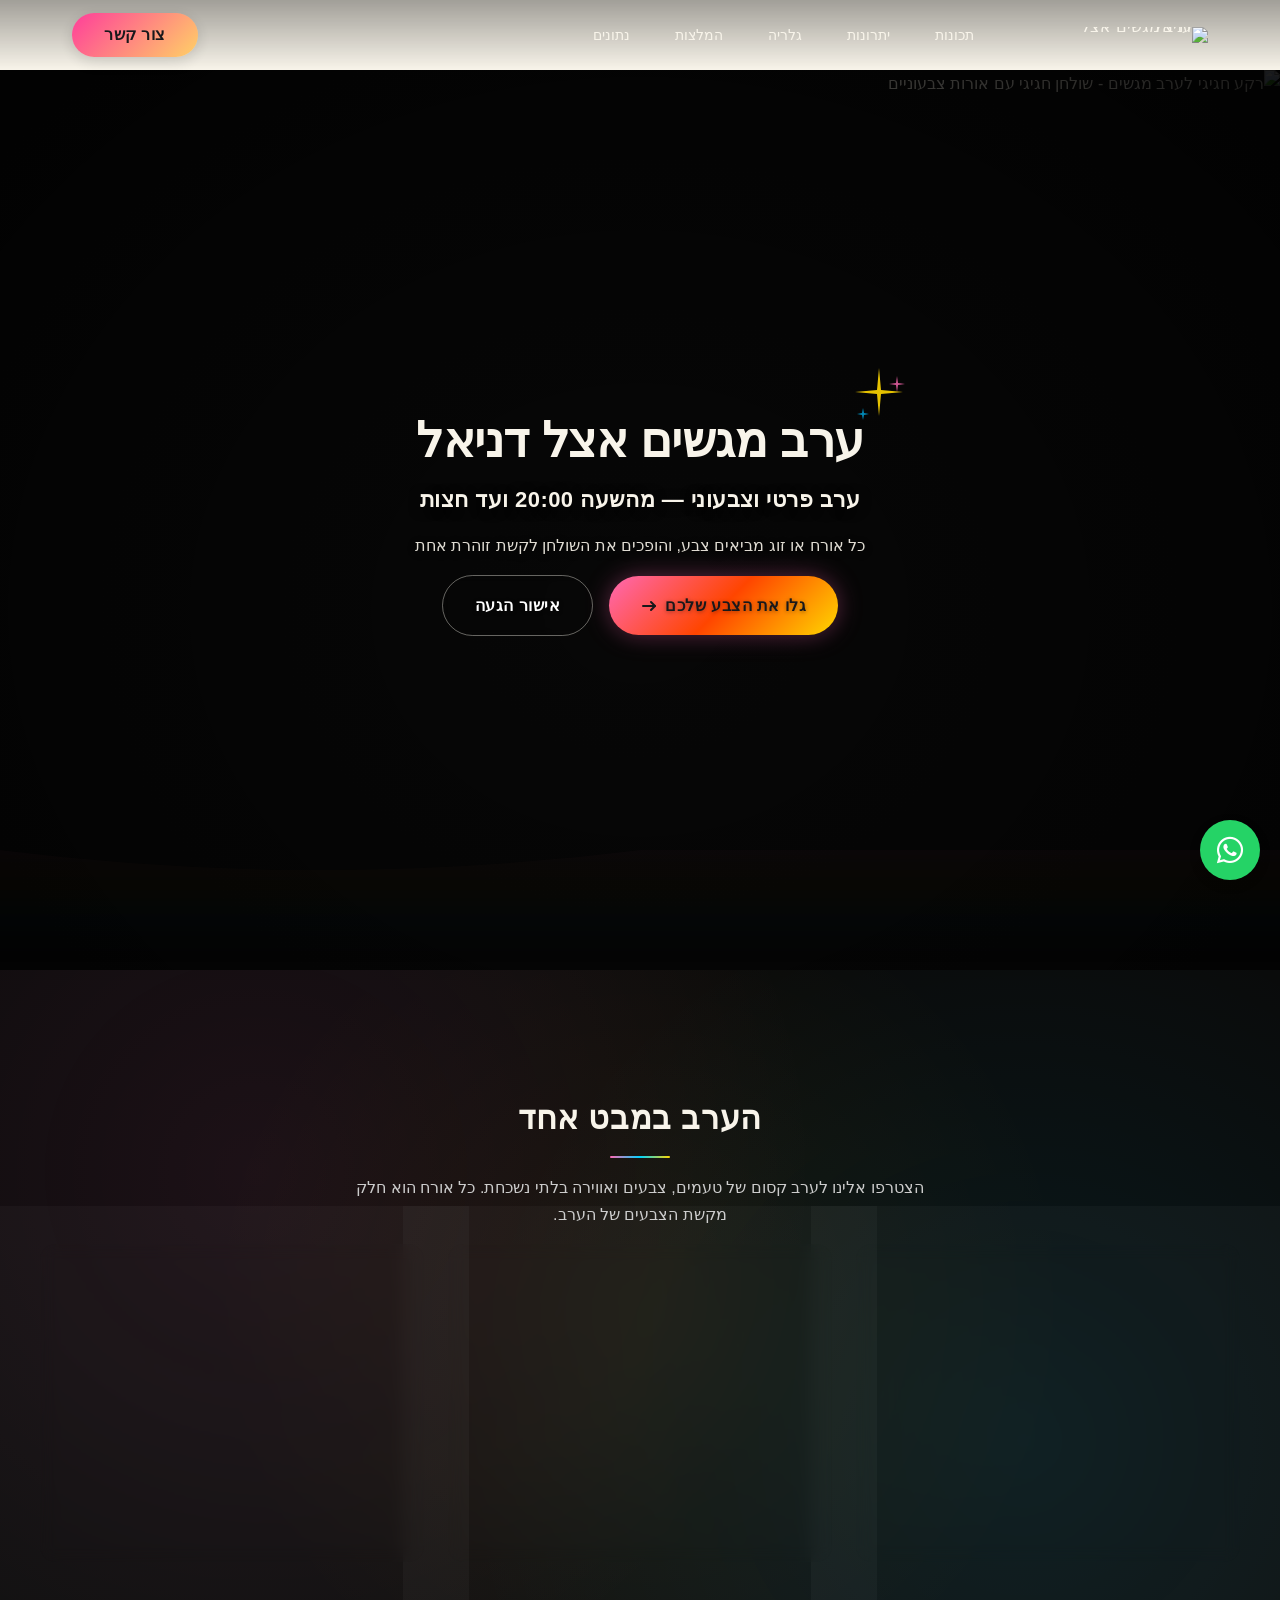
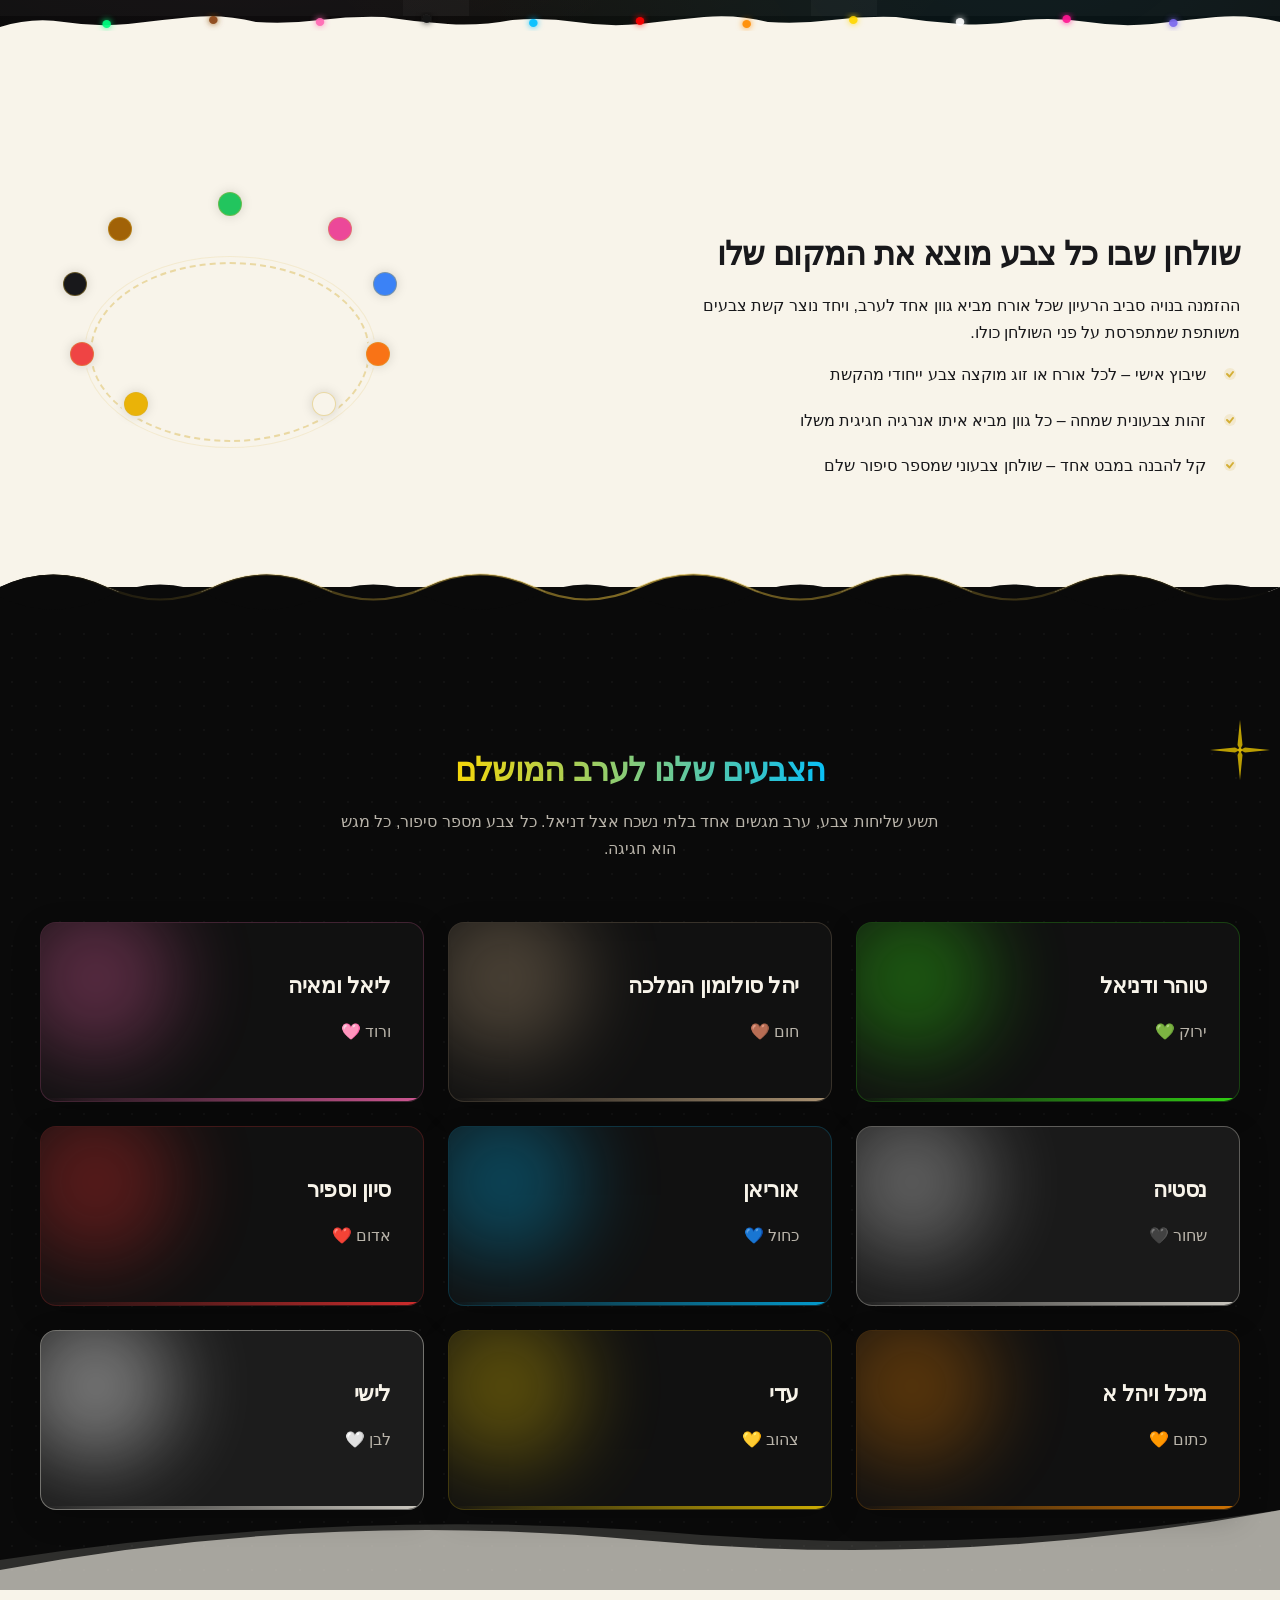
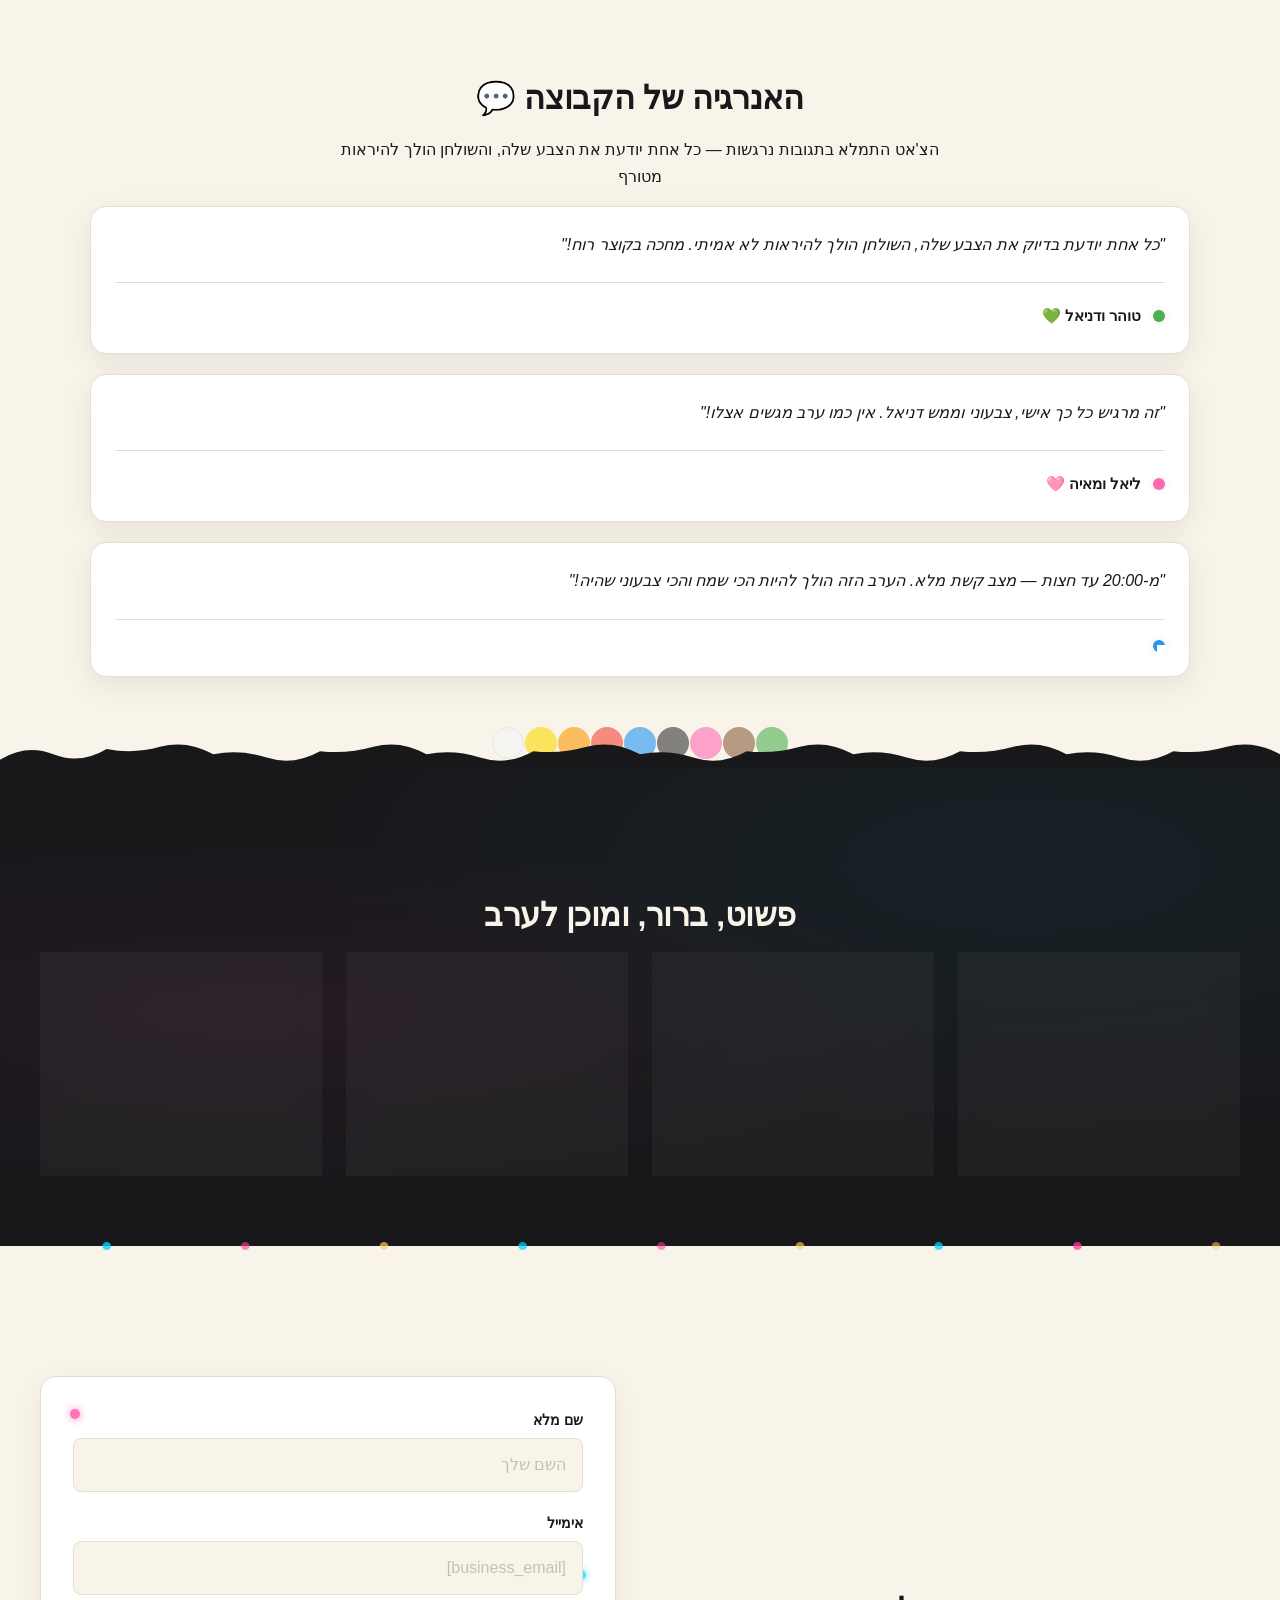
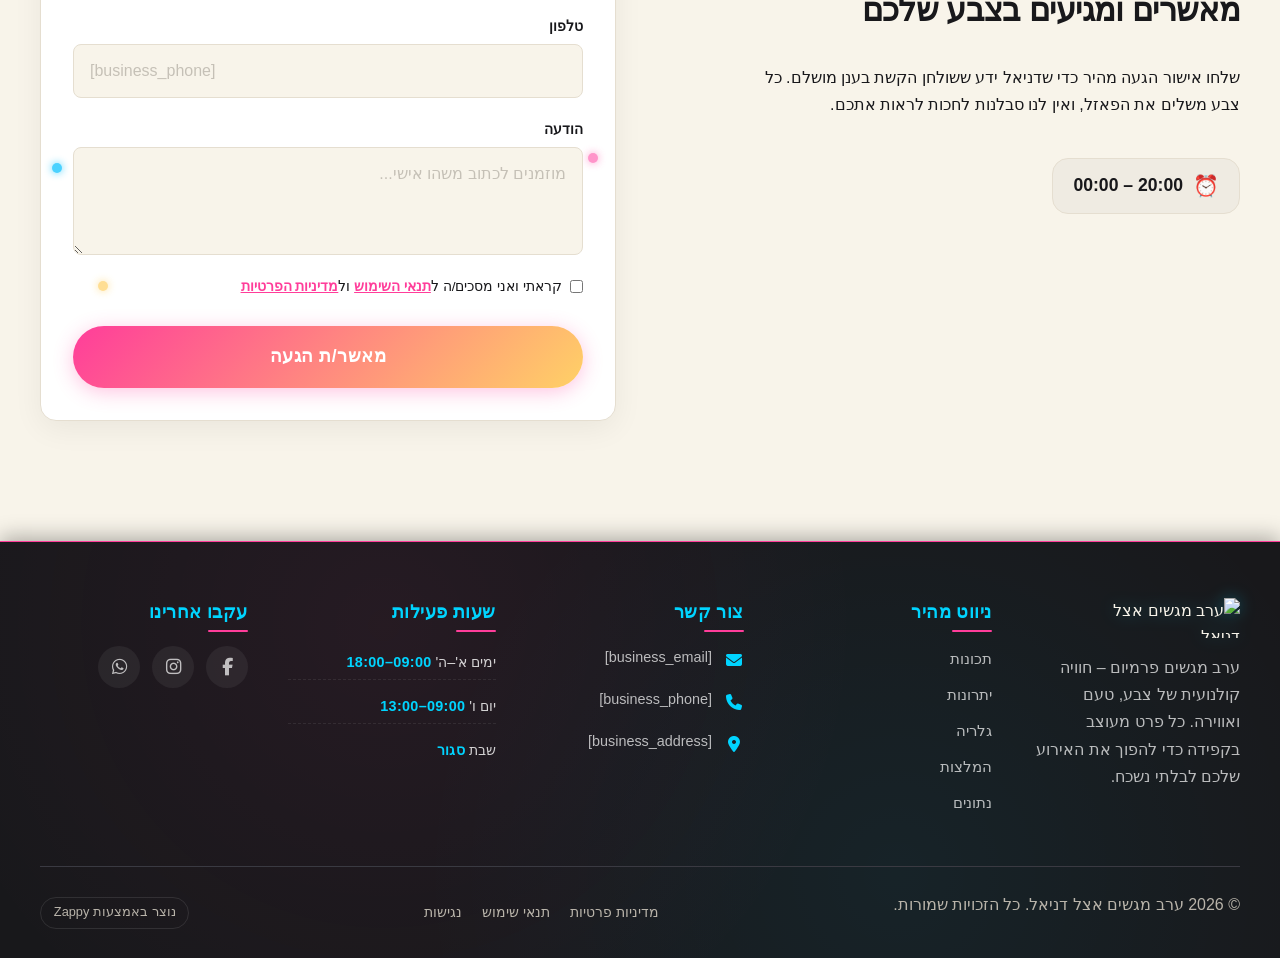
==== commit 337d9cc1: "Incremental sync: 1 page(s) — text_edit" ====
--- a/index.html
+++ b/index.html
@@ -1183,7 +1183,7 @@
 
 </section>
 
-<section data-band-index="4" id="testimonials" class="index-testimonials-section" data-layout-spec="בית-testimonials"><div class="index-testimonials-section__container"><h2 class="index-testimonials-section__title">האנרגיה של הקבוצה 💬</h2><p class="index-testimonials-section__subtitle" style="color: #1A1A1A !important">הצ'אט התמלא בתגובות נרגשות — כל אחת יודעת את הצבע שלה, והשולחן הולך להיראות מטורף</p><div class="index-testimonials-section__grid"><div class="index-testimonials-section__card"><div class="index-testimonials-section__quote">"כל אחת יודעת בדיוק את הצבע שלה, השולחן הולך להיראות לא אמיתי. מחכה בקוצר רוח!"</div><div class="index-testimonials-section__author"><span class="index-testimonials-section__dot index-testimonials-section__dot--green"></span><span class="index-testimonials-section__name">טוהר ודניאל 💚</span></div></div><div class="index-testimonials-section__card"><div class="index-testimonials-section__quote">"זה מרגיש כל כך אישי, צבעוני וממש דניאל. אין כמו ערב מגשים אצלו!"</div><div class="index-testimonials-section__author"><span class="index-testimonials-section__dot index-testimonials-section__dot--pink"></span><span class="index-testimonials-section__name">ליאל ומאיה 🩷</span></div></div><div class="index-testimonials-section__card"><div class="index-testimonials-section__quote">"מ-20:00 עד חצות — מצב קשת מלא. הערב הזה הולך להיות הכי שמח והכי צבעוני שהיה!"</div><div class="index-testimonials-section__author"><span class="index-testimonials-section__dot index-testimonials-section__dot--blue"></span><span class="index-testimonials-section__name">אוריאן 💙</span></div></div></div></div><div class="index-testimonials-section__divider-wrapper"><svg data-no-icon-edit="true" aria-hidden="true" viewBox="0 0 1200 60" preserveAspectRatio="none" xmlns="http://www.w3.org/2000/svg"><path d="M0,60 L0,40 Q25,25 50,35 T100,30 Q125,35 150,28 T200,35 Q225,30 250,38 T300,32 Q325,35 350,28 T400,35 Q425,30 450,38 T500,32 Q525,35 550,28 T600,35 Q625,30 650,38 T700,32 Q725,35 750,28 T800,35 Q825,30 850,38 T900,32 Q925,35 950,28 T1000,35 Q1025,30 1050,38 T1100,32 Q1125,35 1150,28 T1200,35 L1200,60 Z" fill="var(--bg-dark)"></path></svg></div><div class="index-testimonials-section__rainbow-scallop" aria-hidden="true"><span class="index-testimonials-section__scallop index-testimonials-section__scallop--green"></span><span class="index-testimonials-section__scallop index-testimonials-section__scallop--brown"></span><span class="index-testimonials-section__scallop index-testimonials-section__scallop--pink"></span><span class="index-testimonials-section__scallop index-testimonials-section__scallop--black"></span><span class="index-testimonials-section__scallop index-testimonials-section__scallop--blue"></span><span class="index-testimonials-section__scallop index-testimonials-section__scallop--red"></span><span class="index-testimonials-section__scallop index-testimonials-section__scallop--orange"></span><span class="index-testimonials-section__scallop index-testimonials-section__scallop--yellow"></span><span class="index-testimonials-section__scallop index-testimonials-section__scallop--white"></span></div></section>
+<section data-band-index="4" id="testimonials" class="index-testimonials-section" data-layout-spec="בית-testimonials"><div class="index-testimonials-section__container"><h2 class="index-testimonials-section__title">האנרגיה של הקבוצה 💬</h2><p class="index-testimonials-section__subtitle" style="color: #1A1A1A !important">הצ'אט התמלא בתגובות נרגשות — כל אחת יודעת את הצבע שלה, והשולחן הולך להיראות מטורף</p><div class="index-testimonials-section__grid"><div class="index-testimonials-section__card" data-grid-item-index="0"><div class="index-testimonials-section__quote">"כל אחת יודעת בדיוק את הצבע שלה, השולחן הולך להיראות לא אמיתי. מחכה בקוצר רוח!"</div><div class="index-testimonials-section__author"><span class="index-testimonials-section__dot index-testimonials-section__dot--green"></span><span class="index-testimonials-section__name">טוהר ודניאל 💚</span></div></div><div class="index-testimonials-section__card" data-grid-item-index="1"><div class="index-testimonials-section__quote" style="">"זה מרגיש כל כך אישי, צבעוני וממש דניאל. אין כמו ערב מגשים אצלו!"</div><div class="index-testimonials-section__author"><span class="index-testimonials-section__dot index-testimonials-section__dot--pink"></span><span class="index-testimonials-section__name">ליאל ומאיה 🩷</span></div></div><div class="index-testimonials-section__card" data-grid-item-index="2"><div class="index-testimonials-section__quote">"מ-20:00 עד חצות — מצב קשת מלא. הערב הזה הולך להיות הכי שמח והכי צבעוני שהיה!"</div><div class="index-testimonials-section__author" style=""><span class="index-testimonials-section__dot index-testimonials-section__dot--blue"><span style="font-size: 0.95rem; font-weight: 600; background-color: rgb(255, 255, 255); -webkit-text-size-adjust: 100%;">&nbsp;&nbsp;</span></span></div></div></div></div><div class="index-testimonials-section__divider-wrapper"><svg data-no-icon-edit="true" aria-hidden="true" viewBox="0 0 1200 60" preserveAspectRatio="none" xmlns="http://www.w3.org/2000/svg"><path d="M0,60 L0,40 Q25,25 50,35 T100,30 Q125,35 150,28 T200,35 Q225,30 250,38 T300,32 Q325,35 350,28 T400,35 Q425,30 450,38 T500,32 Q525,35 550,28 T600,35 Q625,30 650,38 T700,32 Q725,35 750,28 T800,35 Q825,30 850,38 T900,32 Q925,35 950,28 T1000,35 Q1025,30 1050,38 T1100,32 Q1125,35 1150,28 T1200,35 L1200,60 Z" fill="var(--bg-dark)"></path></svg></div><div class="index-testimonials-section__rainbow-scallop" aria-hidden="true"><span class="index-testimonials-section__scallop index-testimonials-section__scallop--green"></span><span class="index-testimonials-section__scallop index-testimonials-section__scallop--brown"></span><span class="index-testimonials-section__scallop index-testimonials-section__scallop--pink"></span><span class="index-testimonials-section__scallop index-testimonials-section__scallop--black"></span><span class="index-testimonials-section__scallop index-testimonials-section__scallop--blue"></span><span class="index-testimonials-section__scallop index-testimonials-section__scallop--red"></span><span class="index-testimonials-section__scallop index-testimonials-section__scallop--orange"></span><span class="index-testimonials-section__scallop index-testimonials-section__scallop--yellow"></span><span class="index-testimonials-section__scallop index-testimonials-section__scallop--white"></span></div></section>
 
 <section data-band-index="5" id="stats" class="index-stats-section" data-layout-spec="בית-stats" dir="rtl">
   <div class="index-stats-section__container">
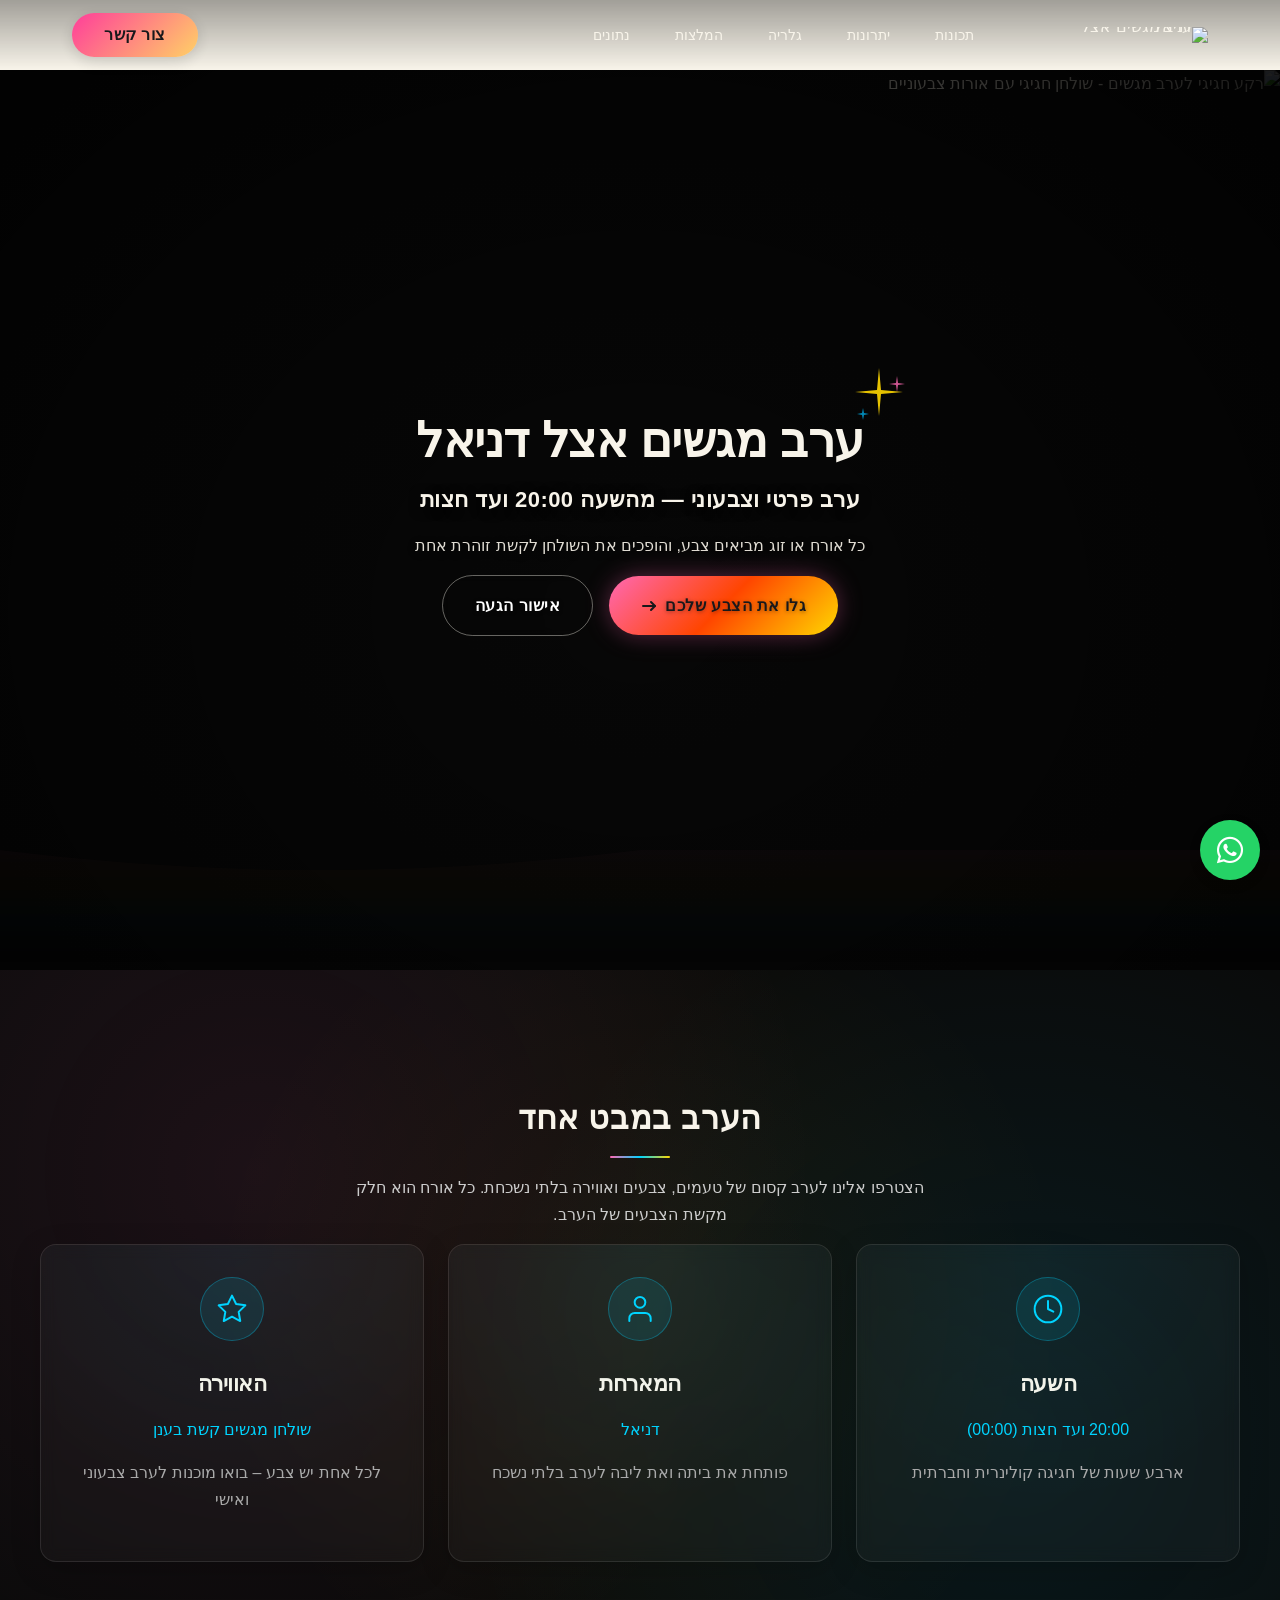
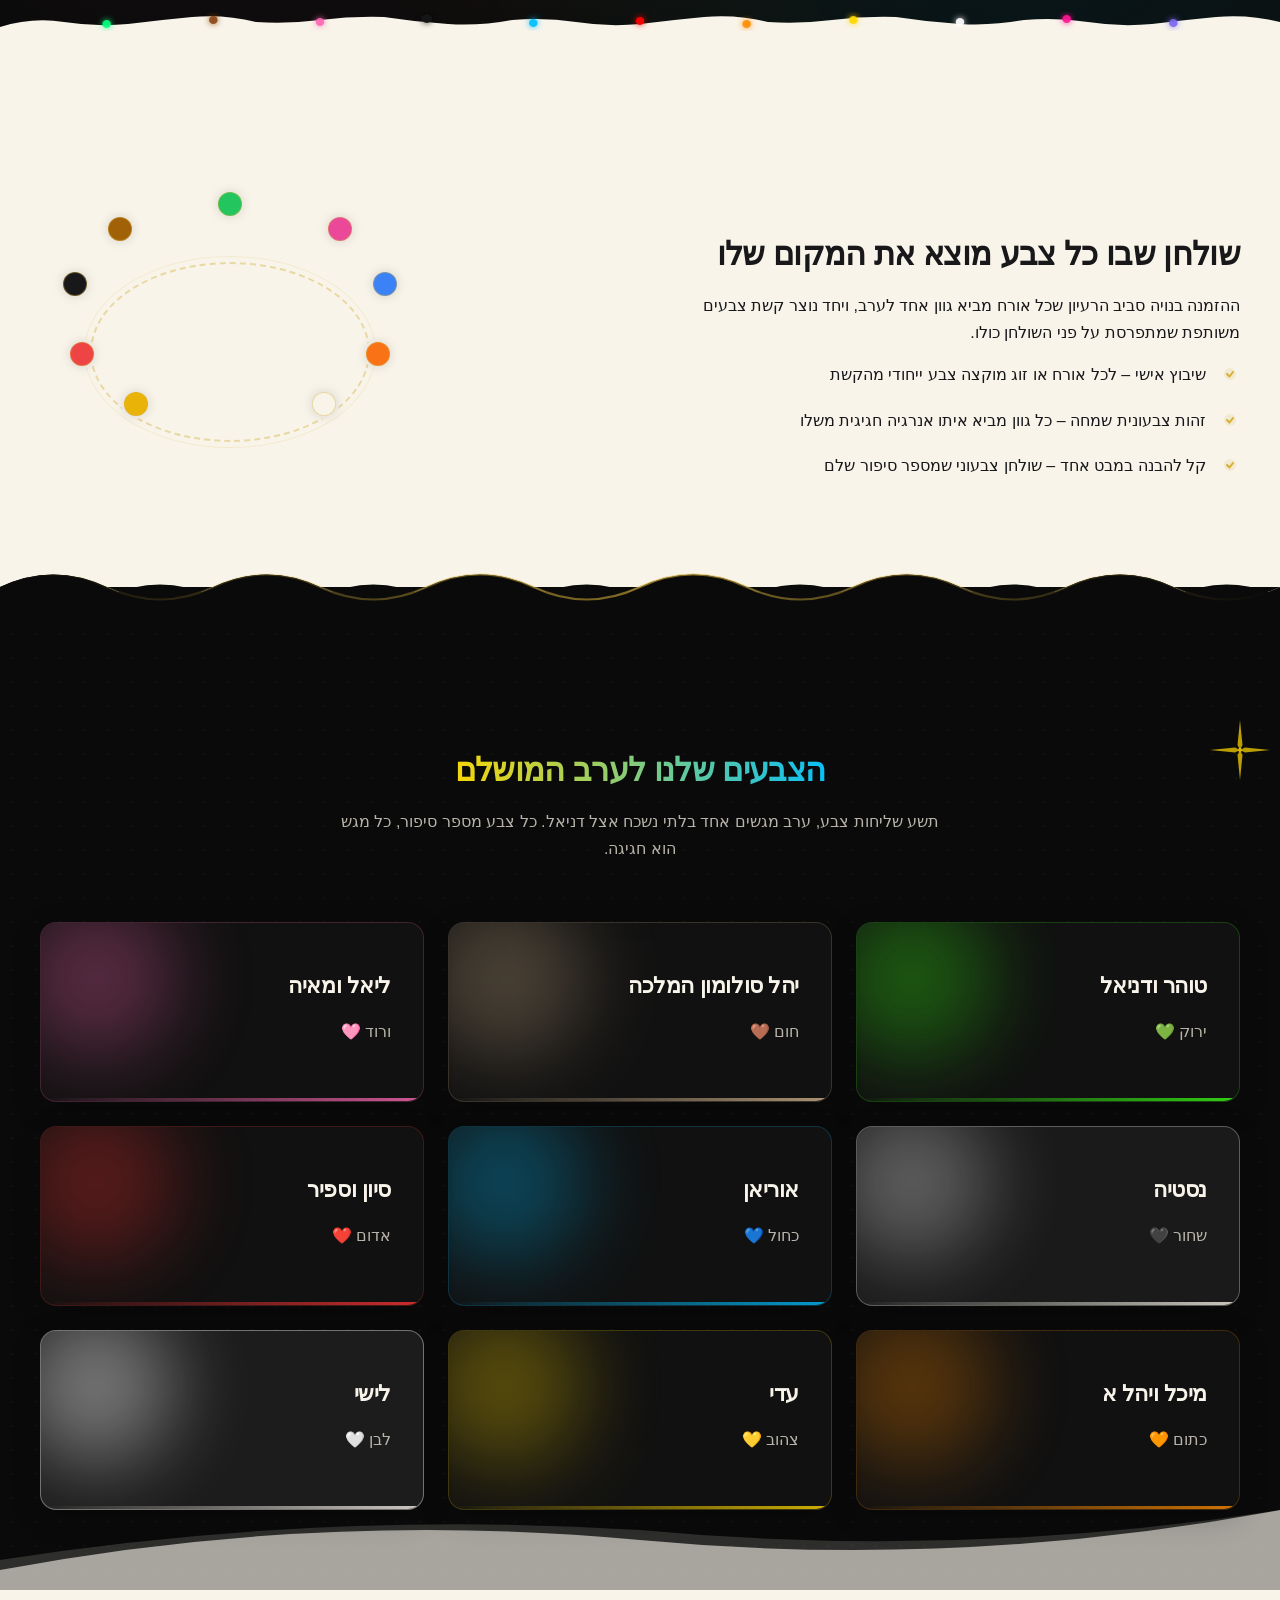
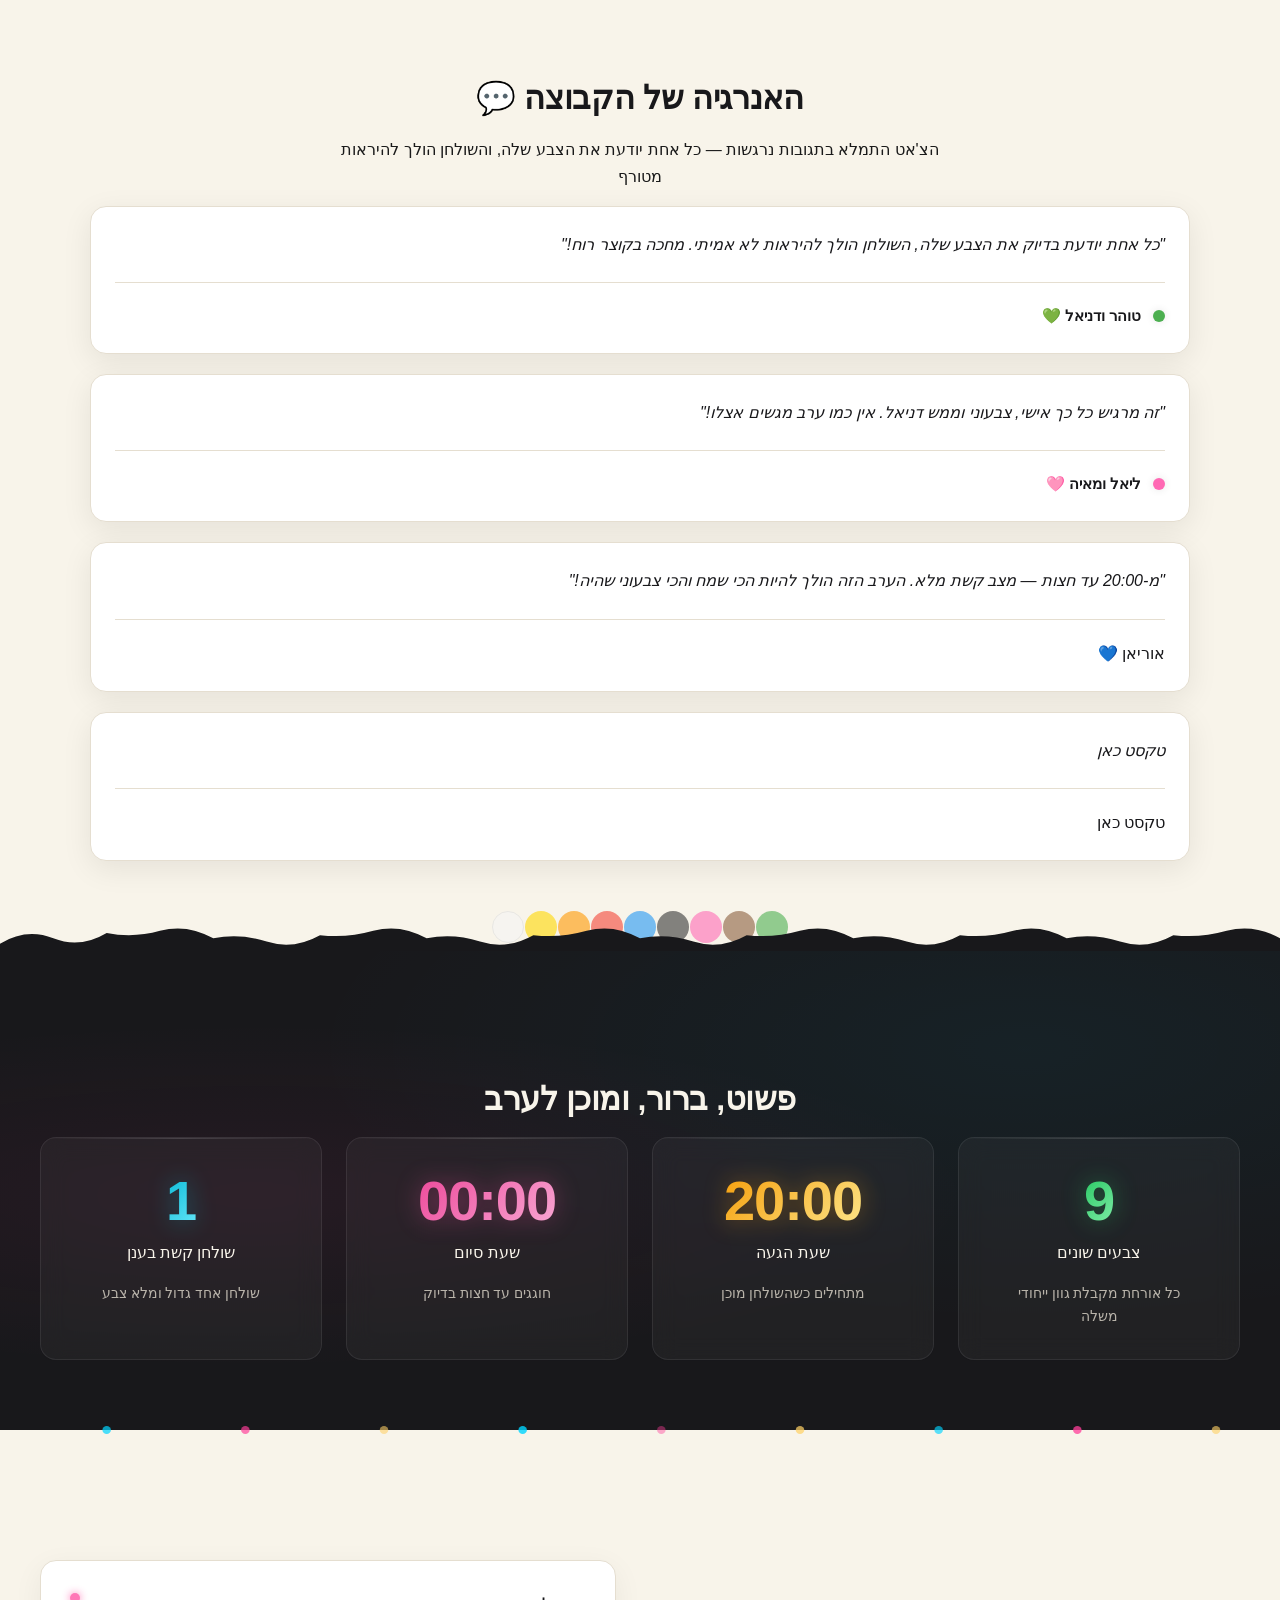
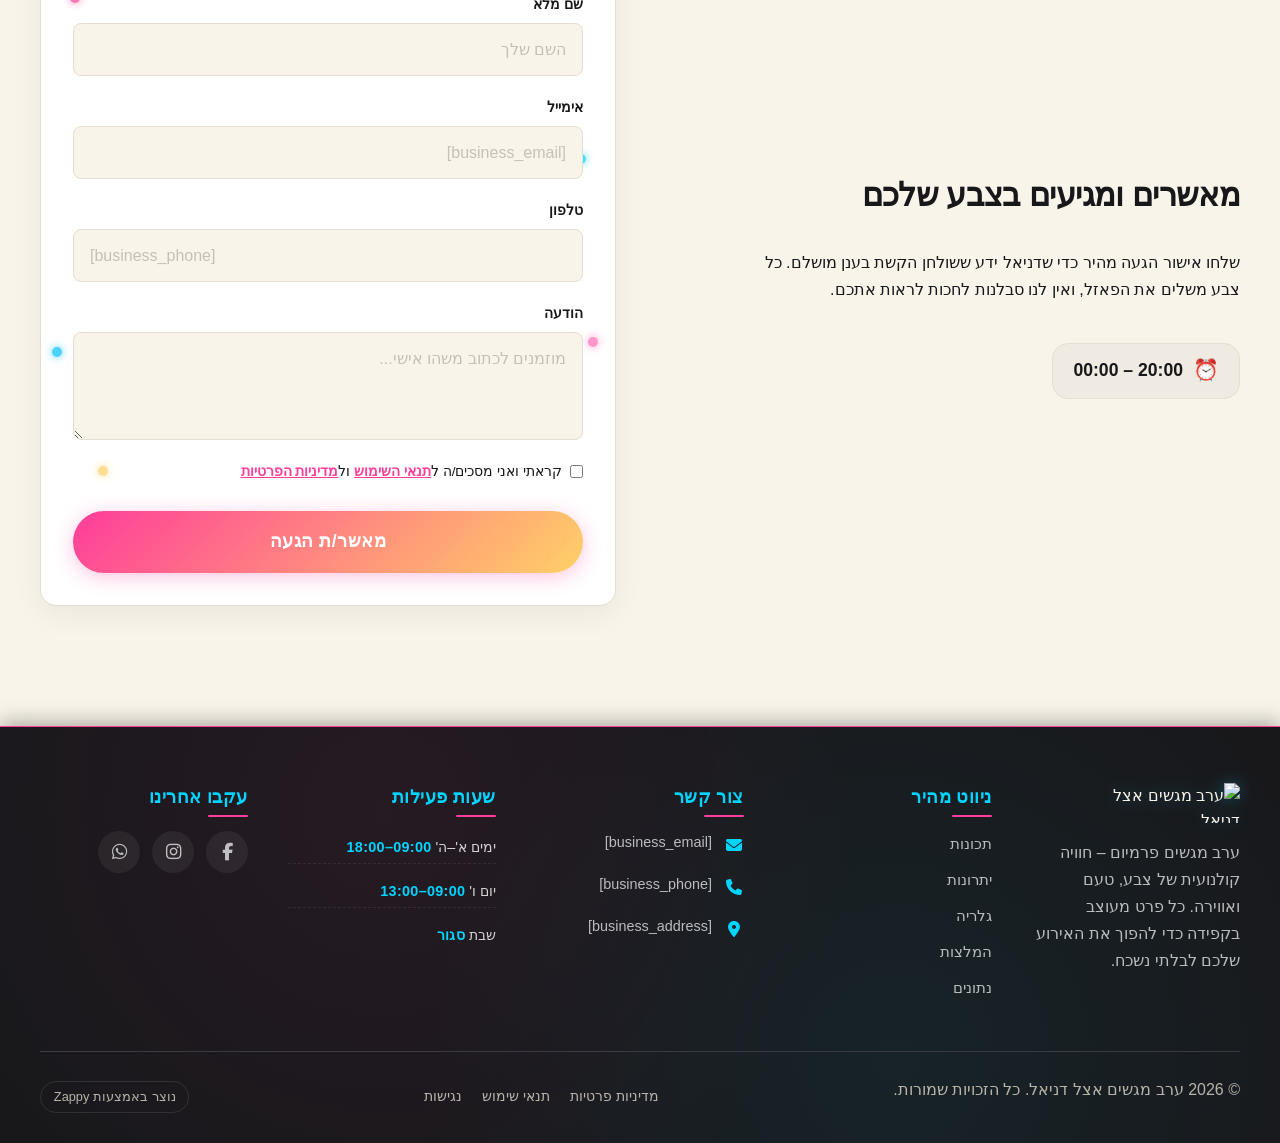
==== commit 50058ccb: "Incremental sync: 1 page(s) — text_edit" ====
--- a/index.html
+++ b/index.html
@@ -1183,7 +1183,7 @@
 
 </section>
 
-<section data-band-index="4" id="testimonials" class="index-testimonials-section" data-layout-spec="בית-testimonials"><div class="index-testimonials-section__container"><h2 class="index-testimonials-section__title">האנרגיה של הקבוצה 💬</h2><p class="index-testimonials-section__subtitle" style="color: #1A1A1A !important">הצ'אט התמלא בתגובות נרגשות — כל אחת יודעת את הצבע שלה, והשולחן הולך להיראות מטורף</p><div class="index-testimonials-section__grid"><div class="index-testimonials-section__card" data-grid-item-index="0"><div class="index-testimonials-section__quote">"כל אחת יודעת בדיוק את הצבע שלה, השולחן הולך להיראות לא אמיתי. מחכה בקוצר רוח!"</div><div class="index-testimonials-section__author"><span class="index-testimonials-section__dot index-testimonials-section__dot--green"></span><span class="index-testimonials-section__name">טוהר ודניאל 💚</span></div></div><div class="index-testimonials-section__card" data-grid-item-index="1"><div class="index-testimonials-section__quote" style="">"זה מרגיש כל כך אישי, צבעוני וממש דניאל. אין כמו ערב מגשים אצלו!"</div><div class="index-testimonials-section__author"><span class="index-testimonials-section__dot index-testimonials-section__dot--pink"></span><span class="index-testimonials-section__name">ליאל ומאיה 🩷</span></div></div><div class="index-testimonials-section__card" data-grid-item-index="2"><div class="index-testimonials-section__quote">"מ-20:00 עד חצות — מצב קשת מלא. הערב הזה הולך להיות הכי שמח והכי צבעוני שהיה!"</div><div class="index-testimonials-section__author" style=""><span class="index-testimonials-section__dot index-testimonials-section__dot--blue"><span style="font-size: 0.95rem; font-weight: 600; background-color: rgb(255, 255, 255); -webkit-text-size-adjust: 100%;">&nbsp;&nbsp;</span></span></div></div></div></div><div class="index-testimonials-section__divider-wrapper"><svg data-no-icon-edit="true" aria-hidden="true" viewBox="0 0 1200 60" preserveAspectRatio="none" xmlns="http://www.w3.org/2000/svg"><path d="M0,60 L0,40 Q25,25 50,35 T100,30 Q125,35 150,28 T200,35 Q225,30 250,38 T300,32 Q325,35 350,28 T400,35 Q425,30 450,38 T500,32 Q525,35 550,28 T600,35 Q625,30 650,38 T700,32 Q725,35 750,28 T800,35 Q825,30 850,38 T900,32 Q925,35 950,28 T1000,35 Q1025,30 1050,38 T1100,32 Q1125,35 1150,28 T1200,35 L1200,60 Z" fill="var(--bg-dark)"></path></svg></div><div class="index-testimonials-section__rainbow-scallop" aria-hidden="true"><span class="index-testimonials-section__scallop index-testimonials-section__scallop--green"></span><span class="index-testimonials-section__scallop index-testimonials-section__scallop--brown"></span><span class="index-testimonials-section__scallop index-testimonials-section__scallop--pink"></span><span class="index-testimonials-section__scallop index-testimonials-section__scallop--black"></span><span class="index-testimonials-section__scallop index-testimonials-section__scallop--blue"></span><span class="index-testimonials-section__scallop index-testimonials-section__scallop--red"></span><span class="index-testimonials-section__scallop index-testimonials-section__scallop--orange"></span><span class="index-testimonials-section__scallop index-testimonials-section__scallop--yellow"></span><span class="index-testimonials-section__scallop index-testimonials-section__scallop--white"></span></div></section>
+<section data-band-index="4" id="testimonials" class="index-testimonials-section" data-layout-spec="בית-testimonials"><div class="index-testimonials-section__container"><h2 class="index-testimonials-section__title">האנרגיה של הקבוצה 💬</h2><p class="index-testimonials-section__subtitle" style="color: #1A1A1A !important">הצ'אט התמלא בתגובות נרגשות — כל אחת יודעת את הצבע שלה, והשולחן הולך להיראות מטורף</p><div class="index-testimonials-section__grid"><div class="index-testimonials-section__card" data-grid-item-index="0"><div class="index-testimonials-section__quote">"כל אחת יודעת בדיוק את הצבע שלה, השולחן הולך להיראות לא אמיתי. מחכה בקוצר רוח!"</div><div class="index-testimonials-section__author"><span class="index-testimonials-section__dot index-testimonials-section__dot--green"></span><span class="index-testimonials-section__name">טוהר ודניאל 💚</span></div></div><div class="index-testimonials-section__card" data-grid-item-index="1"><div class="index-testimonials-section__quote" style="">"זה מרגיש כל כך אישי, צבעוני וממש דניאל. אין כמו ערב מגשים אצלו!"</div><div class="index-testimonials-section__author"><span class="index-testimonials-section__dot index-testimonials-section__dot--pink"></span><span class="index-testimonials-section__name">ליאל ומאיה 🩷</span></div></div><div class="index-testimonials-section__card" data-grid-item-index="2"><div class="index-testimonials-section__quote">"מ-20:00 עד חצות — מצב קשת מלא. הערב הזה הולך להיות הכי שמח והכי צבעוני שהיה!"</div><div class="index-testimonials-section__author" style="">אוריאן 💙</div></div><div class="index-testimonials-section__card" style="background-color: rgb(255, 255, 255) !important; padding: 24px !important; box-sizing: border-box; grid-column-start: auto !important; grid-column-end: auto !important; grid-row-start: auto !important; grid-row-end: auto !important;" data-grid-item-index="3"><div class="index-testimonials-section__quote" style="cursor: text;">טקסט כאן</div><div class="index-testimonials-section__author" style="cursor: text;">טקסט כאן</div></div></div></div><div class="index-testimonials-section__divider-wrapper"><svg data-no-icon-edit="true" aria-hidden="true" viewBox="0 0 1200 60" preserveAspectRatio="none" xmlns="http://www.w3.org/2000/svg"><path d="M0,60 L0,40 Q25,25 50,35 T100,30 Q125,35 150,28 T200,35 Q225,30 250,38 T300,32 Q325,35 350,28 T400,35 Q425,30 450,38 T500,32 Q525,35 550,28 T600,35 Q625,30 650,38 T700,32 Q725,35 750,28 T800,35 Q825,30 850,38 T900,32 Q925,35 950,28 T1000,35 Q1025,30 1050,38 T1100,32 Q1125,35 1150,28 T1200,35 L1200,60 Z" fill="var(--bg-dark)"></path></svg></div><div class="index-testimonials-section__rainbow-scallop" aria-hidden="true"><span class="index-testimonials-section__scallop index-testimonials-section__scallop--green"></span><span class="index-testimonials-section__scallop index-testimonials-section__scallop--brown"></span><span class="index-testimonials-section__scallop index-testimonials-section__scallop--pink"></span><span class="index-testimonials-section__scallop index-testimonials-section__scallop--black"></span><span class="index-testimonials-section__scallop index-testimonials-section__scallop--blue"></span><span class="index-testimonials-section__scallop index-testimonials-section__scallop--red"></span><span class="index-testimonials-section__scallop index-testimonials-section__scallop--orange"></span><span class="index-testimonials-section__scallop index-testimonials-section__scallop--yellow"></span><span class="index-testimonials-section__scallop index-testimonials-section__scallop--white"></span></div></section>
 
 <section data-band-index="5" id="stats" class="index-stats-section" data-layout-spec="בית-stats" dir="rtl">
   <div class="index-stats-section__container">
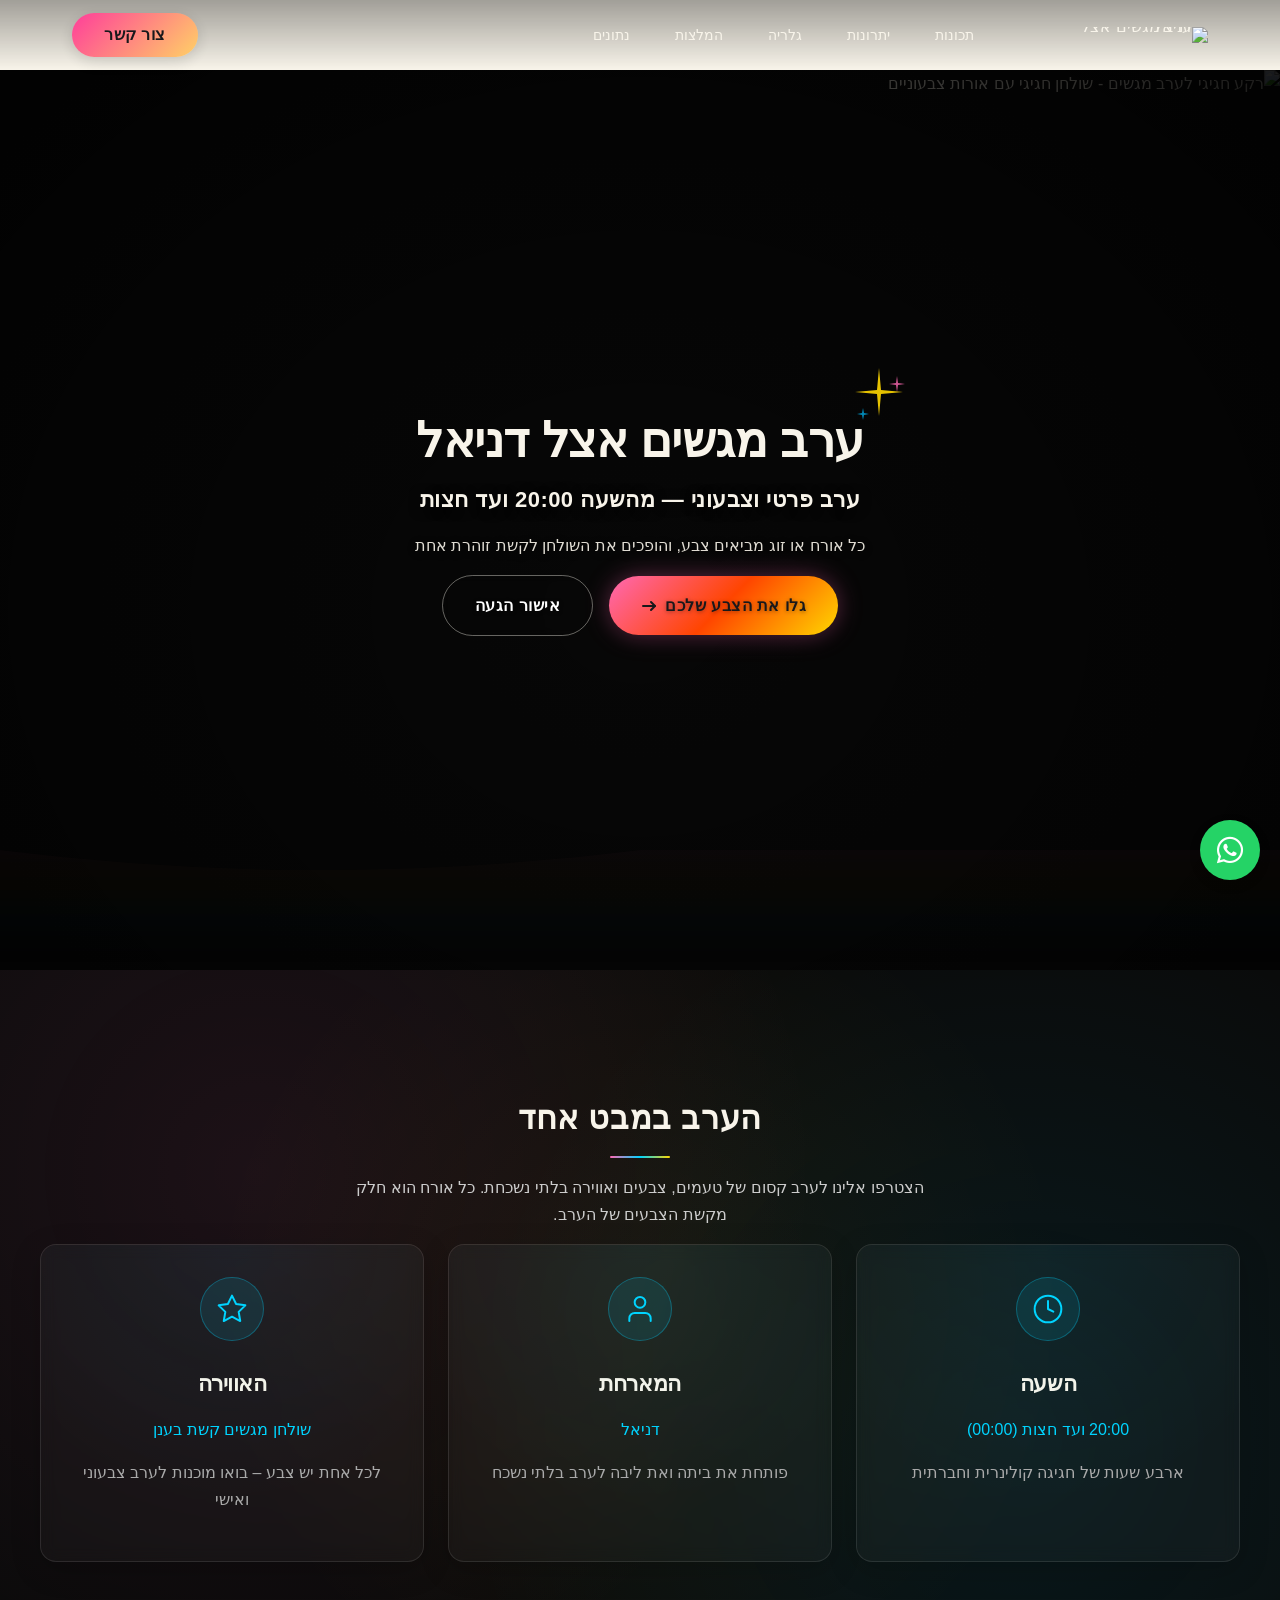
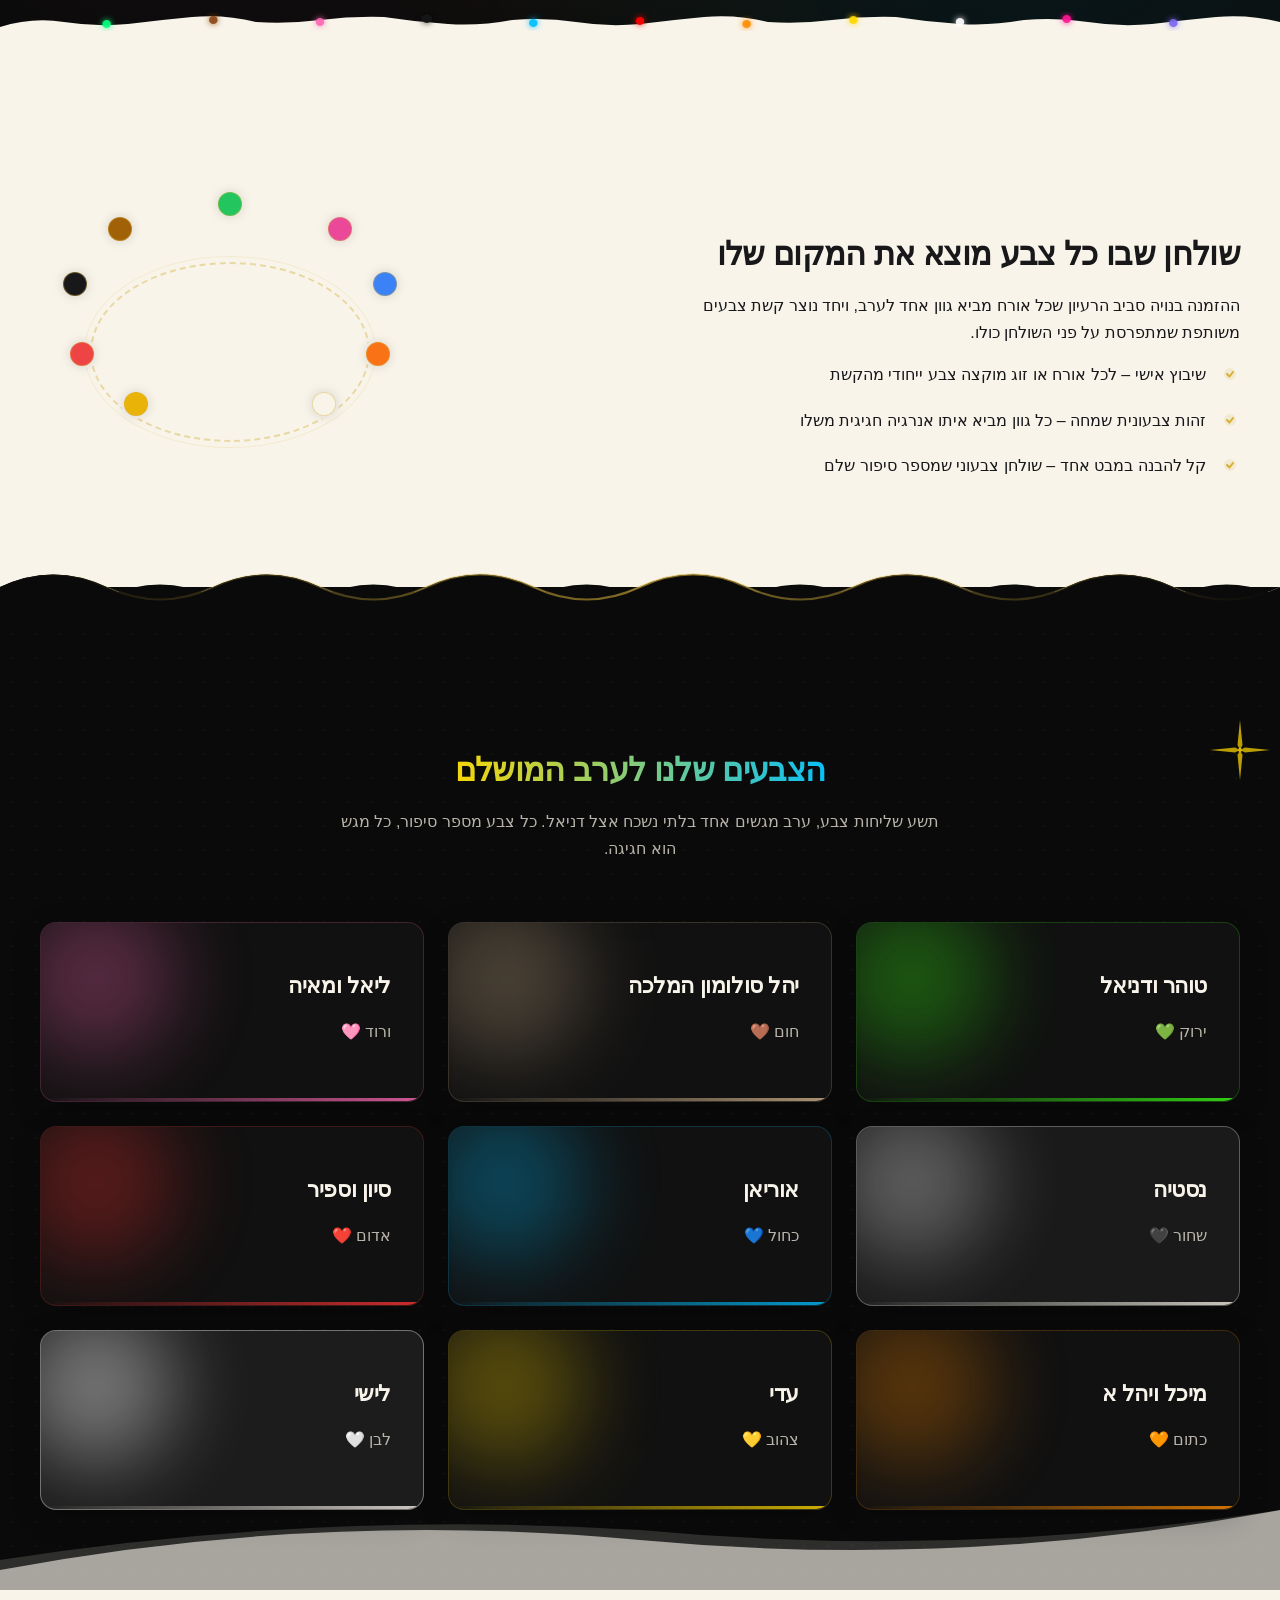
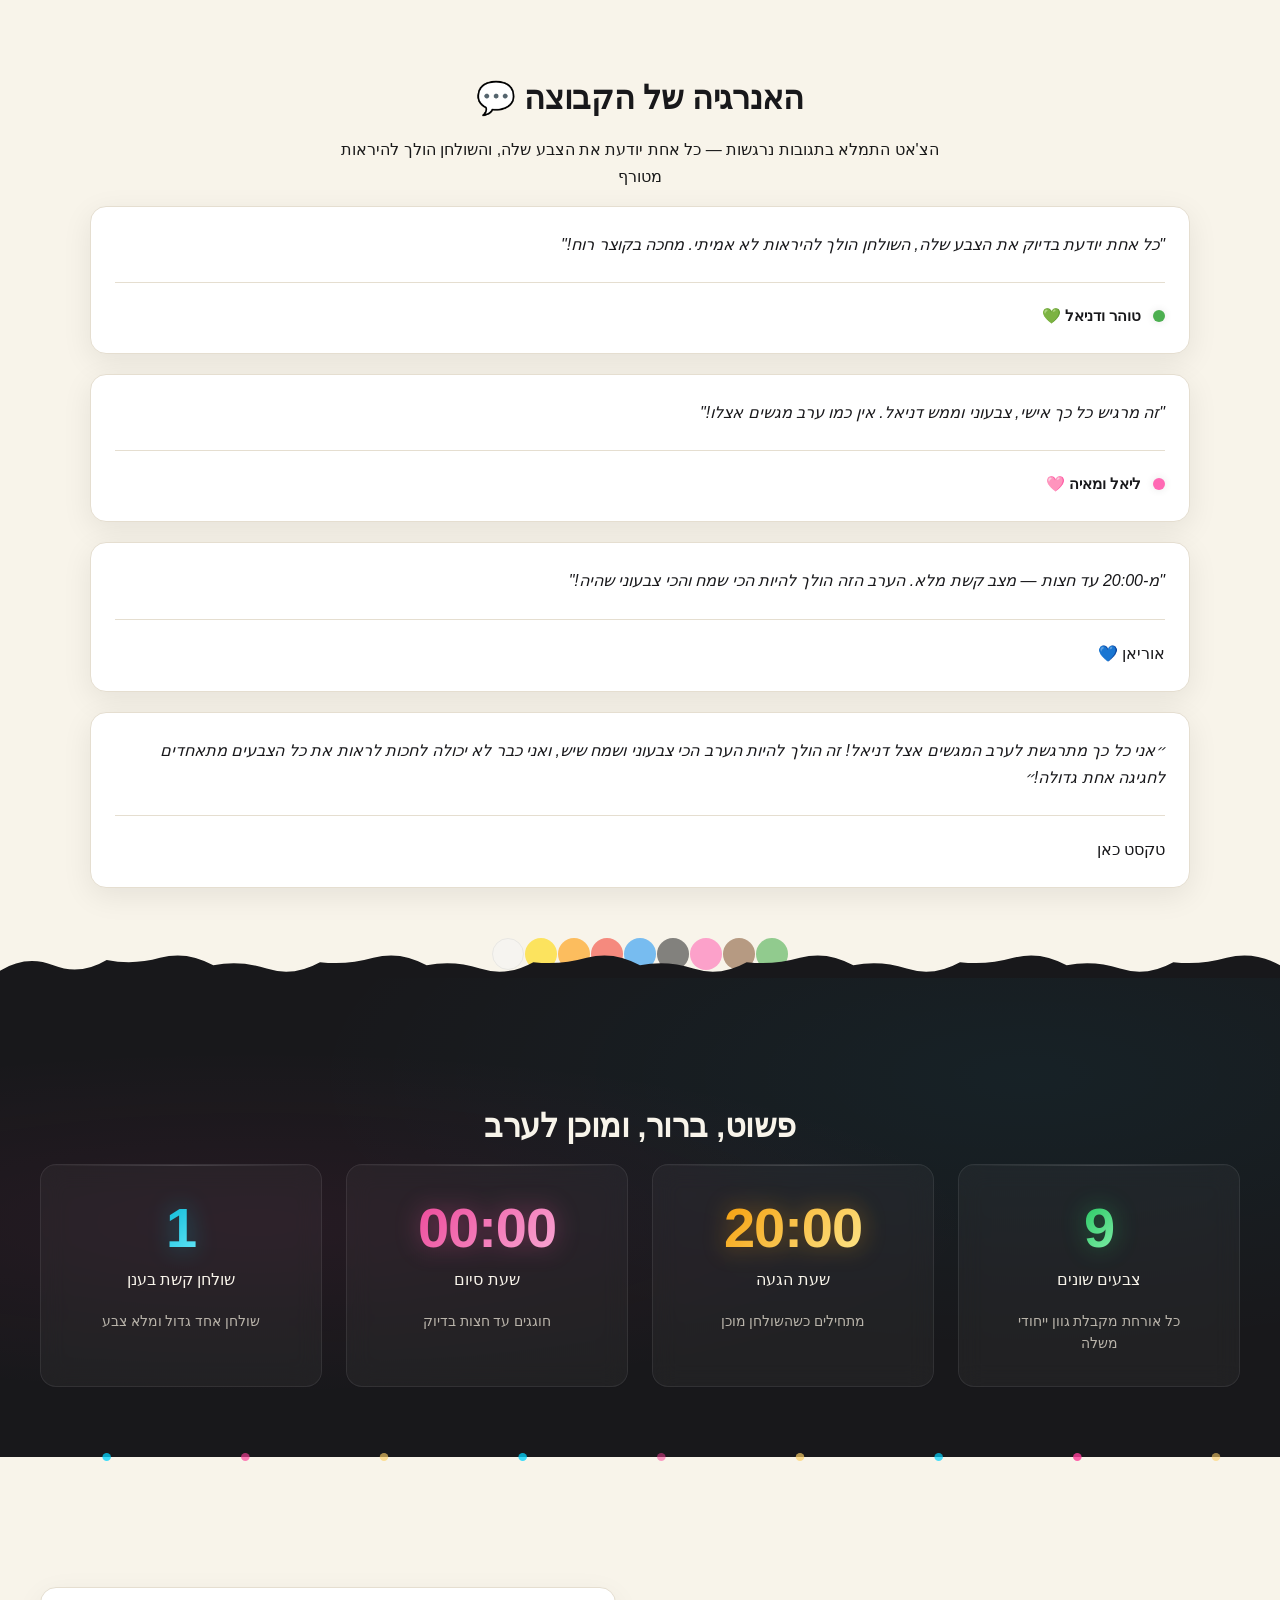
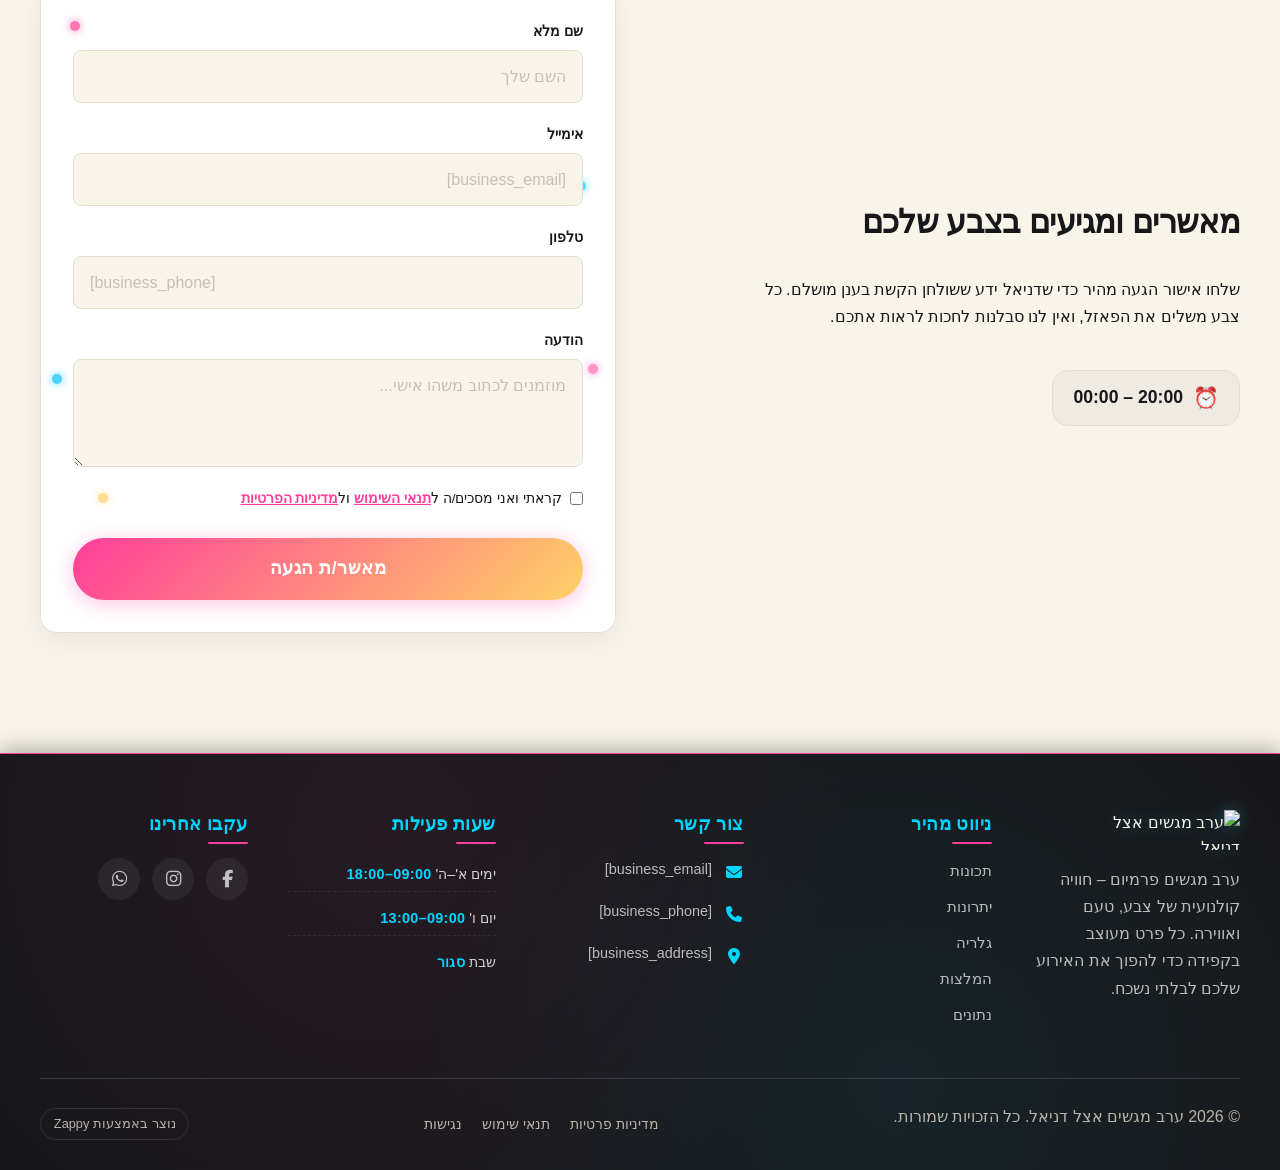
==== commit c7c7a999: "Incremental sync: 1 page(s) — text_edit" ====
--- a/index.html
+++ b/index.html
@@ -1183,7 +1183,7 @@
 
 </section>
 
-<section data-band-index="4" id="testimonials" class="index-testimonials-section" data-layout-spec="בית-testimonials"><div class="index-testimonials-section__container"><h2 class="index-testimonials-section__title">האנרגיה של הקבוצה 💬</h2><p class="index-testimonials-section__subtitle" style="color: #1A1A1A !important">הצ'אט התמלא בתגובות נרגשות — כל אחת יודעת את הצבע שלה, והשולחן הולך להיראות מטורף</p><div class="index-testimonials-section__grid"><div class="index-testimonials-section__card" data-grid-item-index="0"><div class="index-testimonials-section__quote">"כל אחת יודעת בדיוק את הצבע שלה, השולחן הולך להיראות לא אמיתי. מחכה בקוצר רוח!"</div><div class="index-testimonials-section__author"><span class="index-testimonials-section__dot index-testimonials-section__dot--green"></span><span class="index-testimonials-section__name">טוהר ודניאל 💚</span></div></div><div class="index-testimonials-section__card" data-grid-item-index="1"><div class="index-testimonials-section__quote" style="">"זה מרגיש כל כך אישי, צבעוני וממש דניאל. אין כמו ערב מגשים אצלו!"</div><div class="index-testimonials-section__author"><span class="index-testimonials-section__dot index-testimonials-section__dot--pink"></span><span class="index-testimonials-section__name">ליאל ומאיה 🩷</span></div></div><div class="index-testimonials-section__card" data-grid-item-index="2"><div class="index-testimonials-section__quote">"מ-20:00 עד חצות — מצב קשת מלא. הערב הזה הולך להיות הכי שמח והכי צבעוני שהיה!"</div><div class="index-testimonials-section__author" style="">אוריאן 💙</div></div><div class="index-testimonials-section__card" style="background-color: rgb(255, 255, 255) !important; padding: 24px !important; box-sizing: border-box; grid-column-start: auto !important; grid-column-end: auto !important; grid-row-start: auto !important; grid-row-end: auto !important;" data-grid-item-index="3"><div class="index-testimonials-section__quote" style="cursor: text;">טקסט כאן</div><div class="index-testimonials-section__author" style="cursor: text;">טקסט כאן</div></div></div></div><div class="index-testimonials-section__divider-wrapper"><svg data-no-icon-edit="true" aria-hidden="true" viewBox="0 0 1200 60" preserveAspectRatio="none" xmlns="http://www.w3.org/2000/svg"><path d="M0,60 L0,40 Q25,25 50,35 T100,30 Q125,35 150,28 T200,35 Q225,30 250,38 T300,32 Q325,35 350,28 T400,35 Q425,30 450,38 T500,32 Q525,35 550,28 T600,35 Q625,30 650,38 T700,32 Q725,35 750,28 T800,35 Q825,30 850,38 T900,32 Q925,35 950,28 T1000,35 Q1025,30 1050,38 T1100,32 Q1125,35 1150,28 T1200,35 L1200,60 Z" fill="var(--bg-dark)"></path></svg></div><div class="index-testimonials-section__rainbow-scallop" aria-hidden="true"><span class="index-testimonials-section__scallop index-testimonials-section__scallop--green"></span><span class="index-testimonials-section__scallop index-testimonials-section__scallop--brown"></span><span class="index-testimonials-section__scallop index-testimonials-section__scallop--pink"></span><span class="index-testimonials-section__scallop index-testimonials-section__scallop--black"></span><span class="index-testimonials-section__scallop index-testimonials-section__scallop--blue"></span><span class="index-testimonials-section__scallop index-testimonials-section__scallop--red"></span><span class="index-testimonials-section__scallop index-testimonials-section__scallop--orange"></span><span class="index-testimonials-section__scallop index-testimonials-section__scallop--yellow"></span><span class="index-testimonials-section__scallop index-testimonials-section__scallop--white"></span></div></section>
+<section data-band-index="4" id="testimonials" class="index-testimonials-section" data-layout-spec="בית-testimonials"><div class="index-testimonials-section__container"><h2 class="index-testimonials-section__title">האנרגיה של הקבוצה 💬</h2><p class="index-testimonials-section__subtitle" style="color: #1A1A1A !important">הצ'אט התמלא בתגובות נרגשות — כל אחת יודעת את הצבע שלה, והשולחן הולך להיראות מטורף</p><div class="index-testimonials-section__grid"><div class="index-testimonials-section__card" data-grid-item-index="0"><div class="index-testimonials-section__quote">"כל אחת יודעת בדיוק את הצבע שלה, השולחן הולך להיראות לא אמיתי. מחכה בקוצר רוח!"</div><div class="index-testimonials-section__author"><span class="index-testimonials-section__dot index-testimonials-section__dot--green"></span><span class="index-testimonials-section__name">טוהר ודניאל 💚</span></div></div><div class="index-testimonials-section__card" data-grid-item-index="1"><div class="index-testimonials-section__quote" style="">"זה מרגיש כל כך אישי, צבעוני וממש דניאל. אין כמו ערב מגשים אצלו!"</div><div class="index-testimonials-section__author"><span class="index-testimonials-section__dot index-testimonials-section__dot--pink"></span><span class="index-testimonials-section__name">ליאל ומאיה 🩷</span></div></div><div class="index-testimonials-section__card" data-grid-item-index="2"><div class="index-testimonials-section__quote">"מ-20:00 עד חצות — מצב קשת מלא. הערב הזה הולך להיות הכי שמח והכי צבעוני שהיה!"</div><div class="index-testimonials-section__author" style="">אוריאן 💙</div></div><div class="index-testimonials-section__card" style="background-color: rgb(255, 255, 255) !important; padding: 24px !important; box-sizing: border-box; grid-column-start: auto !important; grid-column-end: auto !important; grid-row-start: auto !important; grid-row-end: auto !important;" data-grid-item-index="3"><div class="index-testimonials-section__quote" style="cursor: text;">״אני כל כך מתרגשת לערב המגשים אצל דניאל! זה הולך להיות הערב הכי צבעוני ושמח שיש, ואני כבר לא יכולה לחכות לראות את כל הצבעים מתאחדים לחגיגה אחת גדולה!״</div><div class="index-testimonials-section__author" style="cursor: text;">טקסט כאן</div></div></div></div><div class="index-testimonials-section__divider-wrapper"><svg data-no-icon-edit="true" aria-hidden="true" viewBox="0 0 1200 60" preserveAspectRatio="none" xmlns="http://www.w3.org/2000/svg"><path d="M0,60 L0,40 Q25,25 50,35 T100,30 Q125,35 150,28 T200,35 Q225,30 250,38 T300,32 Q325,35 350,28 T400,35 Q425,30 450,38 T500,32 Q525,35 550,28 T600,35 Q625,30 650,38 T700,32 Q725,35 750,28 T800,35 Q825,30 850,38 T900,32 Q925,35 950,28 T1000,35 Q1025,30 1050,38 T1100,32 Q1125,35 1150,28 T1200,35 L1200,60 Z" fill="var(--bg-dark)"></path></svg></div><div class="index-testimonials-section__rainbow-scallop" aria-hidden="true"><span class="index-testimonials-section__scallop index-testimonials-section__scallop--green"></span><span class="index-testimonials-section__scallop index-testimonials-section__scallop--brown"></span><span class="index-testimonials-section__scallop index-testimonials-section__scallop--pink"></span><span class="index-testimonials-section__scallop index-testimonials-section__scallop--black"></span><span class="index-testimonials-section__scallop index-testimonials-section__scallop--blue"></span><span class="index-testimonials-section__scallop index-testimonials-section__scallop--red"></span><span class="index-testimonials-section__scallop index-testimonials-section__scallop--orange"></span><span class="index-testimonials-section__scallop index-testimonials-section__scallop--yellow"></span><span class="index-testimonials-section__scallop index-testimonials-section__scallop--white"></span></div></section>
 
 <section data-band-index="5" id="stats" class="index-stats-section" data-layout-spec="בית-stats" dir="rtl">
   <div class="index-stats-section__container">
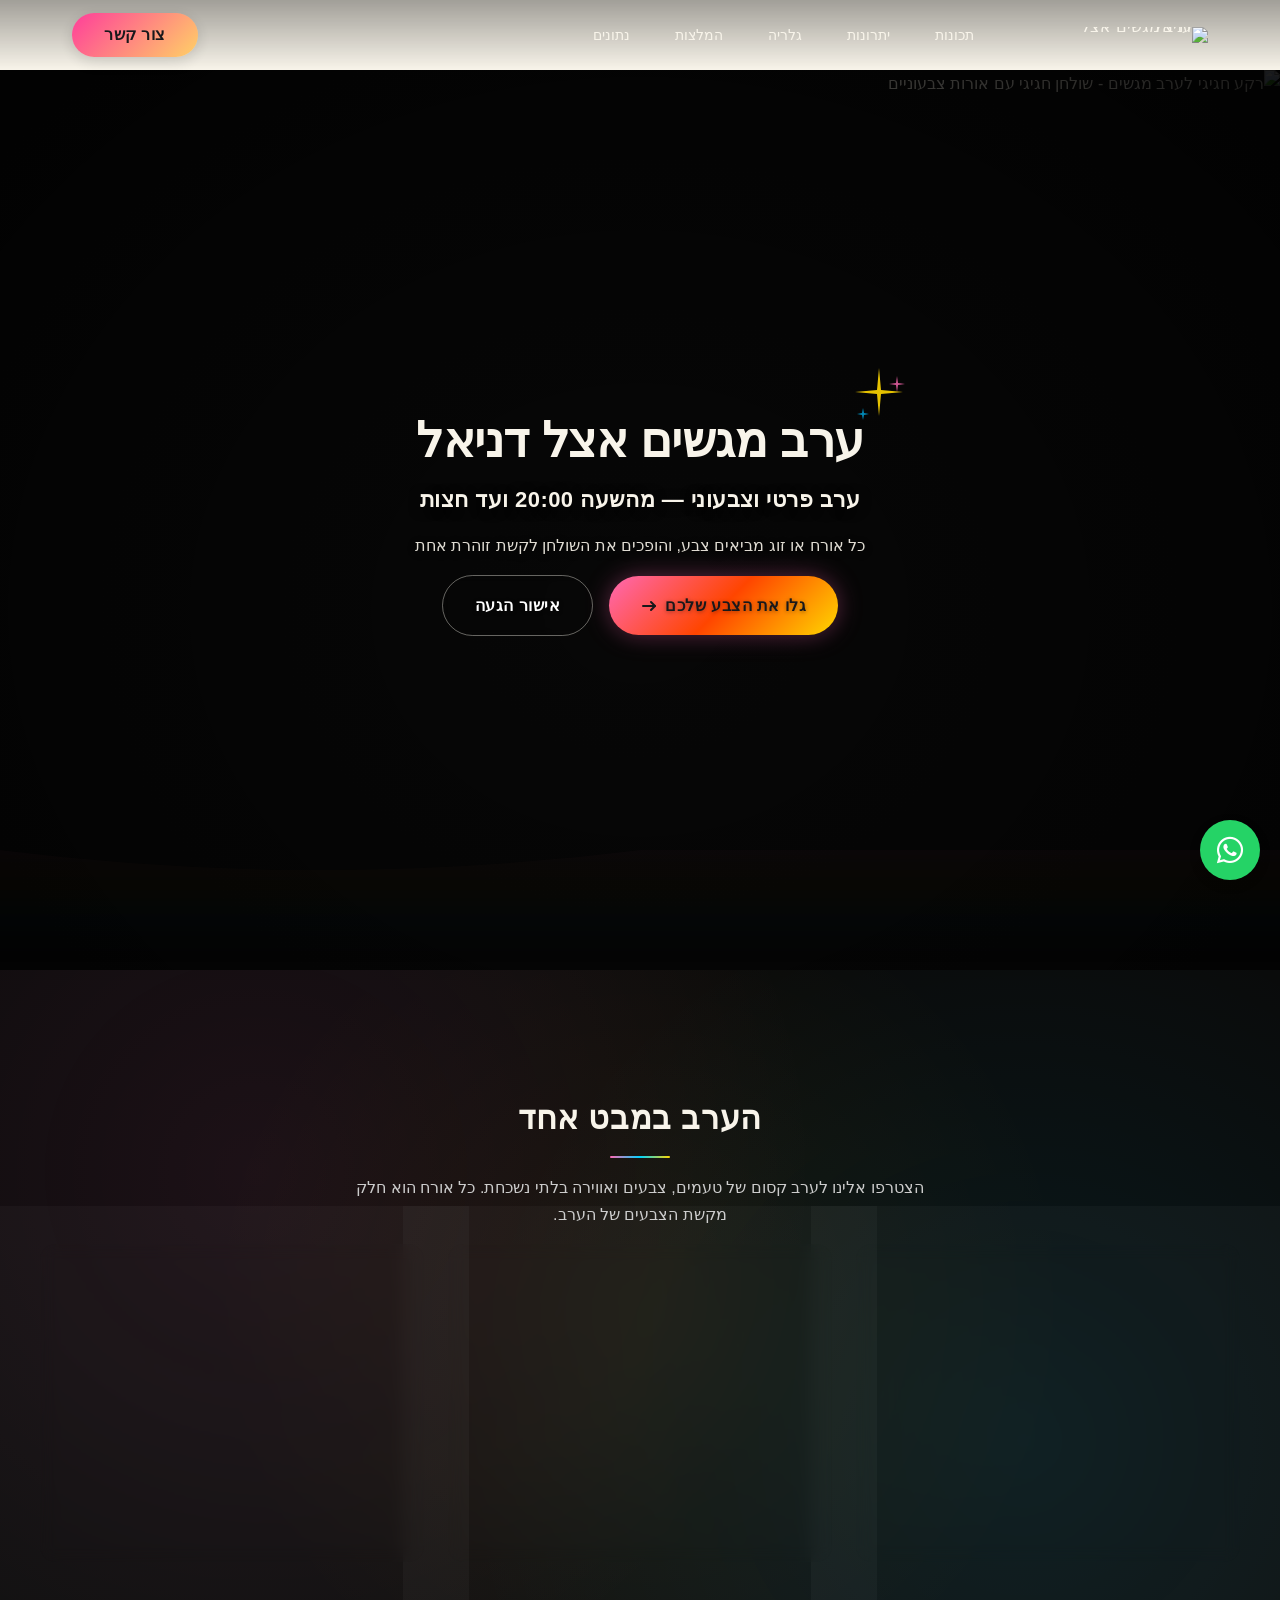
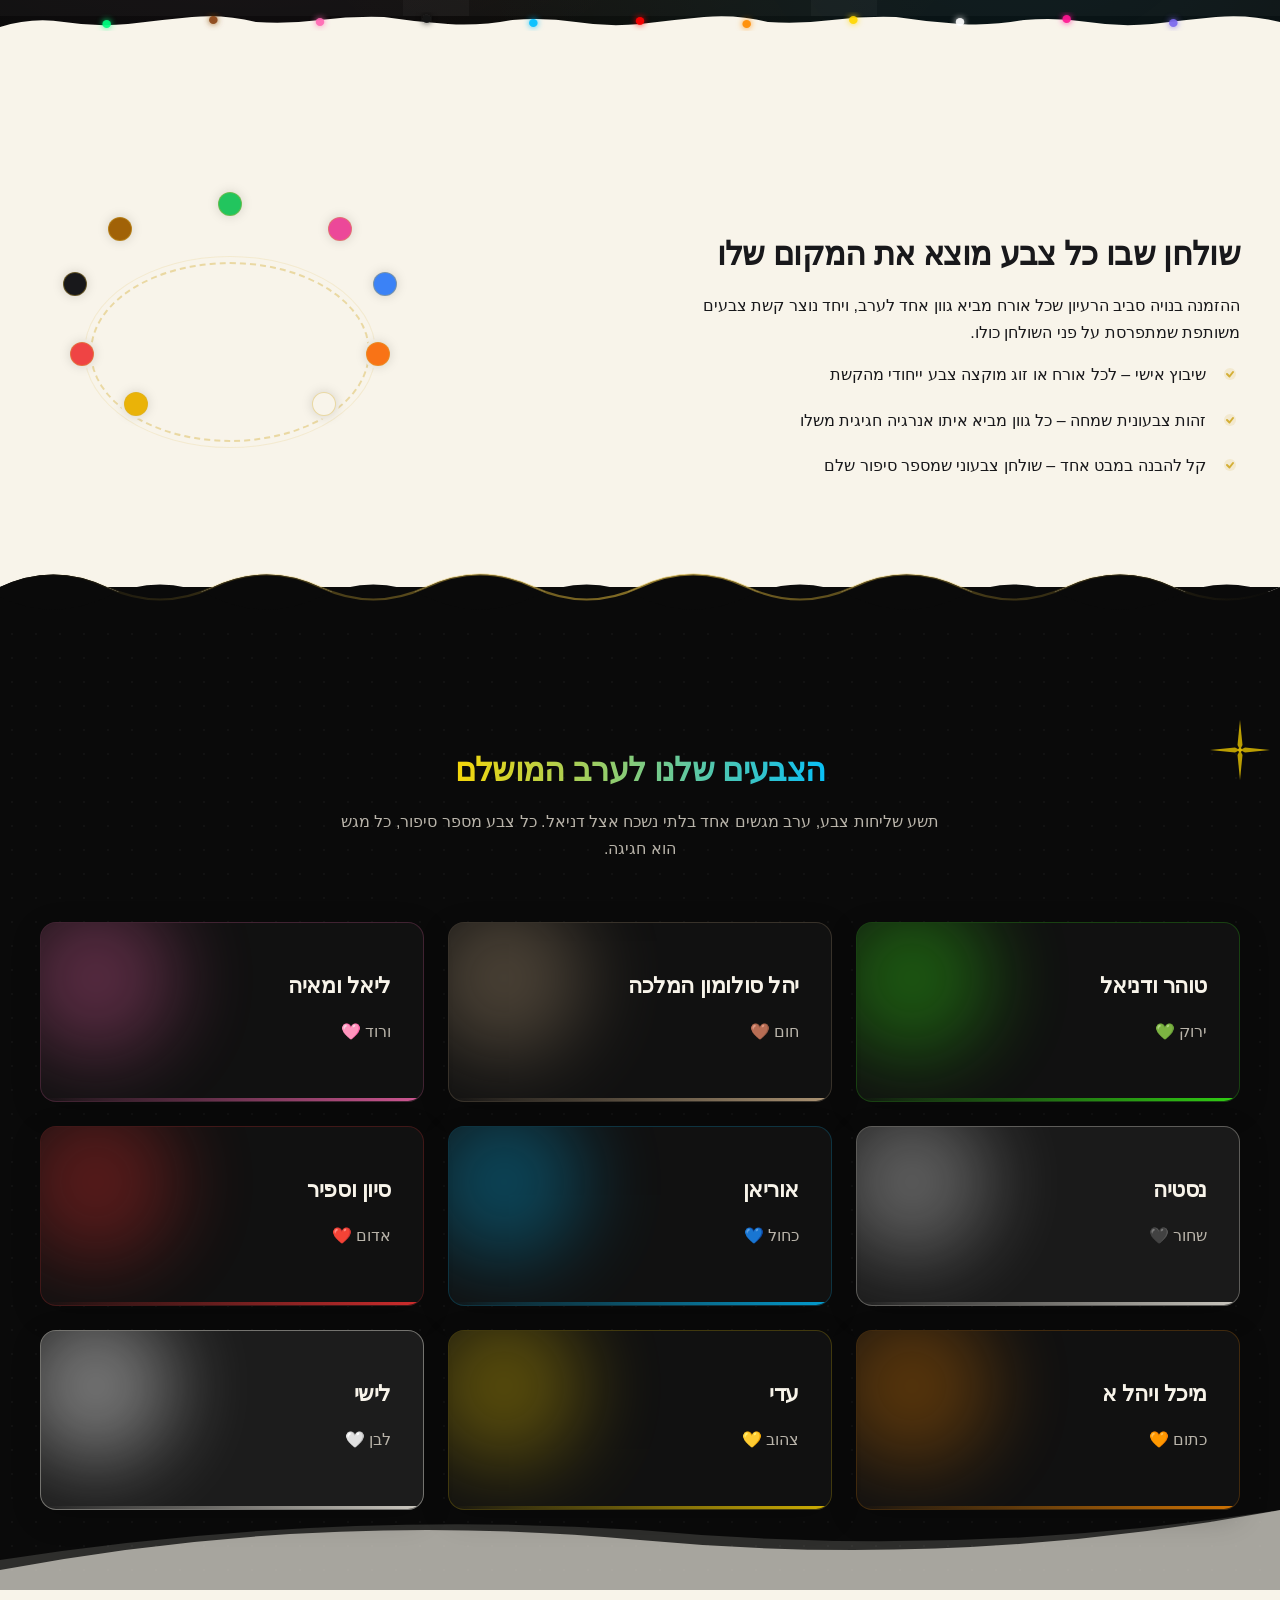
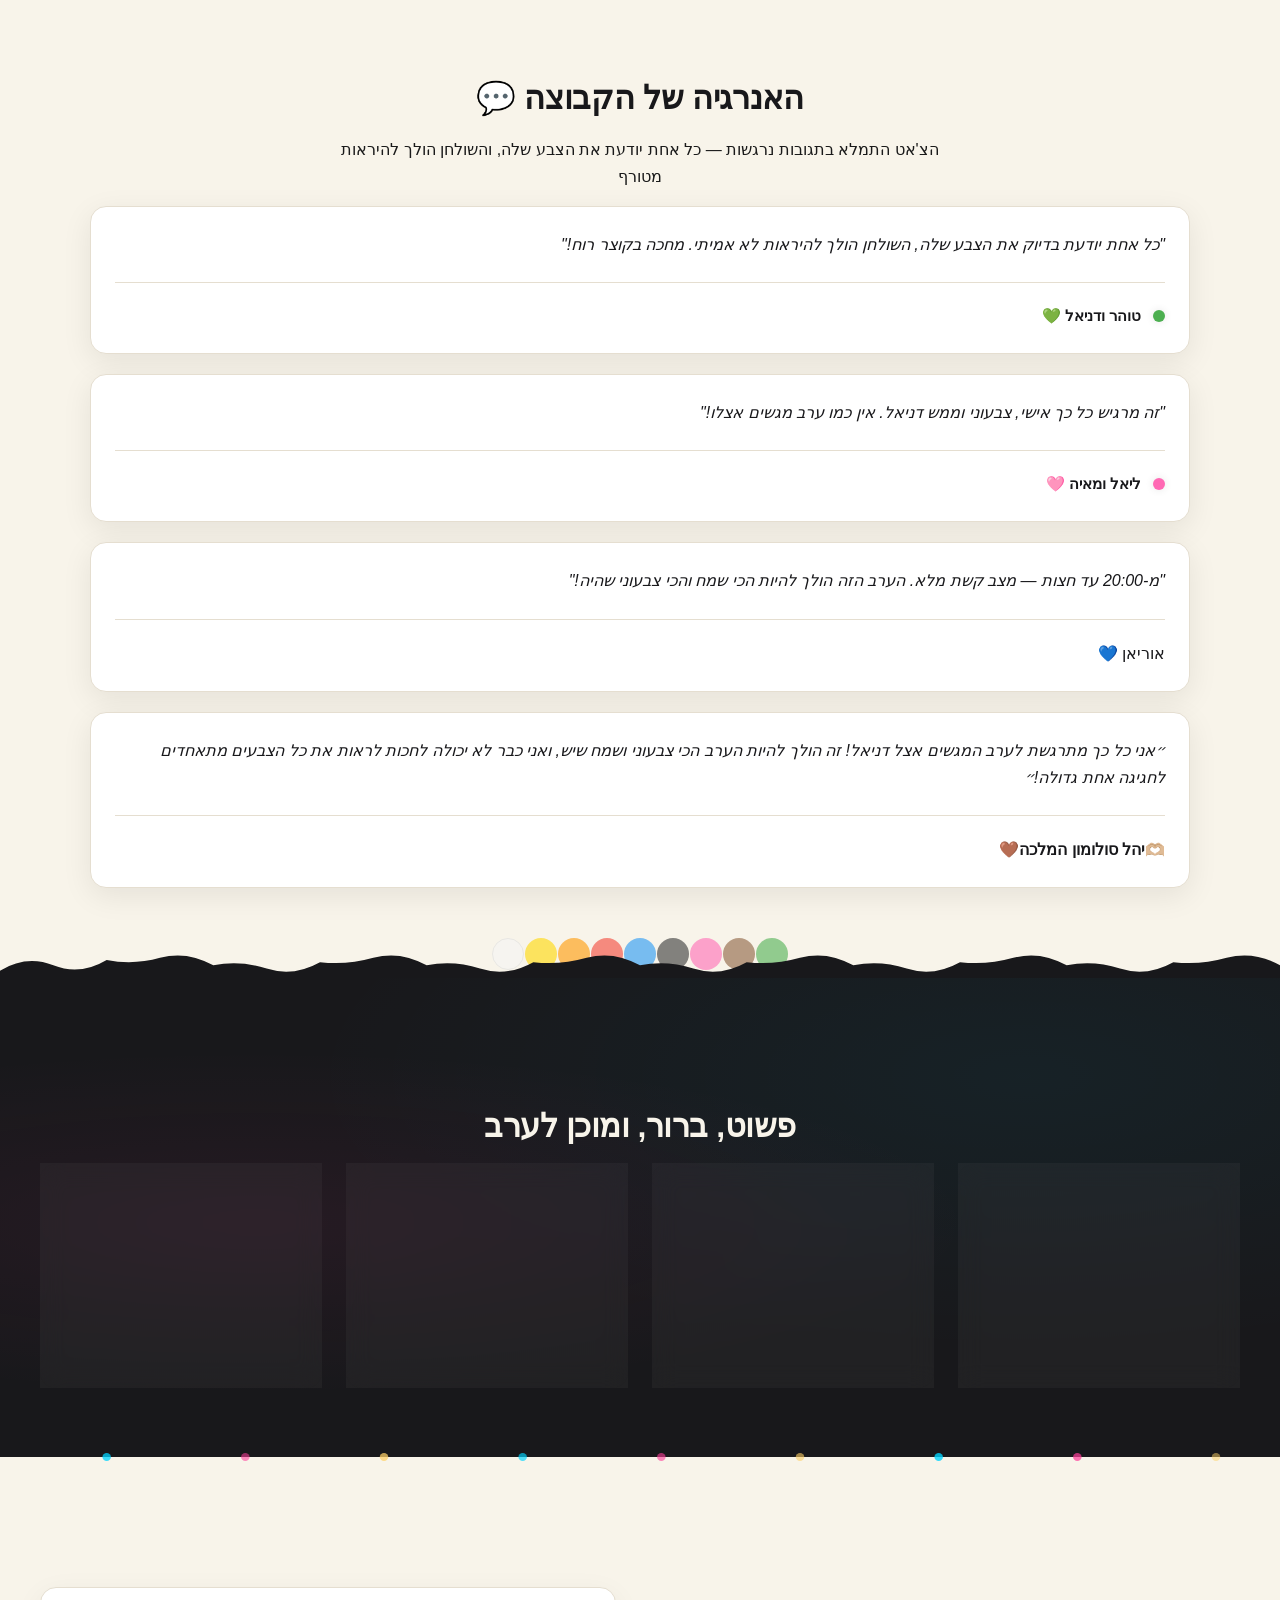
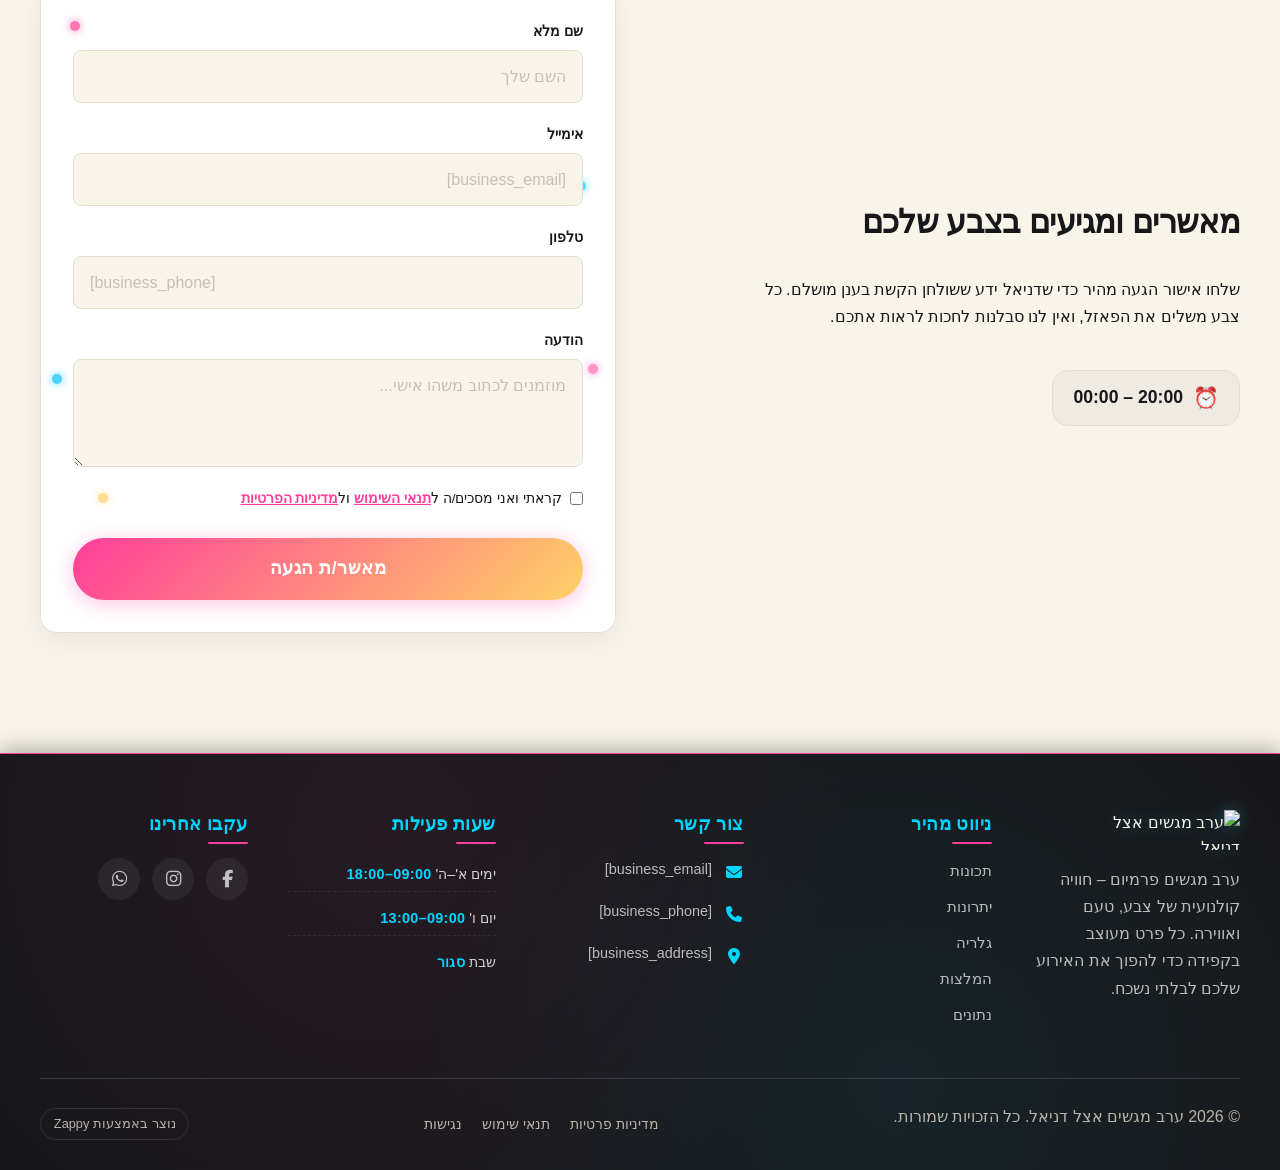
==== commit c3e39af2: "Incremental sync: 1 page(s) — text_edit" ====
--- a/index.html
+++ b/index.html
@@ -1183,7 +1183,7 @@
 
 </section>
 
-<section data-band-index="4" id="testimonials" class="index-testimonials-section" data-layout-spec="בית-testimonials"><div class="index-testimonials-section__container"><h2 class="index-testimonials-section__title">האנרגיה של הקבוצה 💬</h2><p class="index-testimonials-section__subtitle" style="color: #1A1A1A !important">הצ'אט התמלא בתגובות נרגשות — כל אחת יודעת את הצבע שלה, והשולחן הולך להיראות מטורף</p><div class="index-testimonials-section__grid"><div class="index-testimonials-section__card" data-grid-item-index="0"><div class="index-testimonials-section__quote">"כל אחת יודעת בדיוק את הצבע שלה, השולחן הולך להיראות לא אמיתי. מחכה בקוצר רוח!"</div><div class="index-testimonials-section__author"><span class="index-testimonials-section__dot index-testimonials-section__dot--green"></span><span class="index-testimonials-section__name">טוהר ודניאל 💚</span></div></div><div class="index-testimonials-section__card" data-grid-item-index="1"><div class="index-testimonials-section__quote" style="">"זה מרגיש כל כך אישי, צבעוני וממש דניאל. אין כמו ערב מגשים אצלו!"</div><div class="index-testimonials-section__author"><span class="index-testimonials-section__dot index-testimonials-section__dot--pink"></span><span class="index-testimonials-section__name">ליאל ומאיה 🩷</span></div></div><div class="index-testimonials-section__card" data-grid-item-index="2"><div class="index-testimonials-section__quote">"מ-20:00 עד חצות — מצב קשת מלא. הערב הזה הולך להיות הכי שמח והכי צבעוני שהיה!"</div><div class="index-testimonials-section__author" style="">אוריאן 💙</div></div><div class="index-testimonials-section__card" style="background-color: rgb(255, 255, 255) !important; padding: 24px !important; box-sizing: border-box; grid-column-start: auto !important; grid-column-end: auto !important; grid-row-start: auto !important; grid-row-end: auto !important;" data-grid-item-index="3"><div class="index-testimonials-section__quote" style="cursor: text;">״אני כל כך מתרגשת לערב המגשים אצל דניאל! זה הולך להיות הערב הכי צבעוני ושמח שיש, ואני כבר לא יכולה לחכות לראות את כל הצבעים מתאחדים לחגיגה אחת גדולה!״</div><div class="index-testimonials-section__author" style="cursor: text;">טקסט כאן</div></div></div></div><div class="index-testimonials-section__divider-wrapper"><svg data-no-icon-edit="true" aria-hidden="true" viewBox="0 0 1200 60" preserveAspectRatio="none" xmlns="http://www.w3.org/2000/svg"><path d="M0,60 L0,40 Q25,25 50,35 T100,30 Q125,35 150,28 T200,35 Q225,30 250,38 T300,32 Q325,35 350,28 T400,35 Q425,30 450,38 T500,32 Q525,35 550,28 T600,35 Q625,30 650,38 T700,32 Q725,35 750,28 T800,35 Q825,30 850,38 T900,32 Q925,35 950,28 T1000,35 Q1025,30 1050,38 T1100,32 Q1125,35 1150,28 T1200,35 L1200,60 Z" fill="var(--bg-dark)"></path></svg></div><div class="index-testimonials-section__rainbow-scallop" aria-hidden="true"><span class="index-testimonials-section__scallop index-testimonials-section__scallop--green"></span><span class="index-testimonials-section__scallop index-testimonials-section__scallop--brown"></span><span class="index-testimonials-section__scallop index-testimonials-section__scallop--pink"></span><span class="index-testimonials-section__scallop index-testimonials-section__scallop--black"></span><span class="index-testimonials-section__scallop index-testimonials-section__scallop--blue"></span><span class="index-testimonials-section__scallop index-testimonials-section__scallop--red"></span><span class="index-testimonials-section__scallop index-testimonials-section__scallop--orange"></span><span class="index-testimonials-section__scallop index-testimonials-section__scallop--yellow"></span><span class="index-testimonials-section__scallop index-testimonials-section__scallop--white"></span></div></section>
+<section data-band-index="4" id="testimonials" class="index-testimonials-section" data-layout-spec="בית-testimonials"><div class="index-testimonials-section__container"><h2 class="index-testimonials-section__title">האנרגיה של הקבוצה 💬</h2><p class="index-testimonials-section__subtitle" style="color: #1A1A1A !important">הצ'אט התמלא בתגובות נרגשות — כל אחת יודעת את הצבע שלה, והשולחן הולך להיראות מטורף</p><div class="index-testimonials-section__grid"><div class="index-testimonials-section__card" data-grid-item-index="0"><div class="index-testimonials-section__quote">"כל אחת יודעת בדיוק את הצבע שלה, השולחן הולך להיראות לא אמיתי. מחכה בקוצר רוח!"</div><div class="index-testimonials-section__author"><span class="index-testimonials-section__dot index-testimonials-section__dot--green"></span><span class="index-testimonials-section__name">טוהר ודניאל 💚</span></div></div><div class="index-testimonials-section__card" data-grid-item-index="1"><div class="index-testimonials-section__quote" style="">"זה מרגיש כל כך אישי, צבעוני וממש דניאל. אין כמו ערב מגשים אצלו!"</div><div class="index-testimonials-section__author"><span class="index-testimonials-section__dot index-testimonials-section__dot--pink"></span><span class="index-testimonials-section__name">ליאל ומאיה 🩷</span></div></div><div class="index-testimonials-section__card" data-grid-item-index="2"><div class="index-testimonials-section__quote">"מ-20:00 עד חצות — מצב קשת מלא. הערב הזה הולך להיות הכי שמח והכי צבעוני שהיה!"</div><div class="index-testimonials-section__author" style="">אוריאן 💙</div></div><div class="index-testimonials-section__card" style="background-color: rgb(255, 255, 255) !important; padding: 24px !important; box-sizing: border-box; grid-column-start: auto !important; grid-column-end: auto !important; grid-row-start: auto !important; grid-row-end: auto !important;" data-grid-item-index="3"><div class="index-testimonials-section__quote" style="cursor: text;">״אני כל כך מתרגשת לערב המגשים אצל דניאל! זה הולך להיות הערב הכי צבעוני ושמח שיש, ואני כבר לא יכולה לחכות לראות את כל הצבעים מתאחדים לחגיגה אחת גדולה!״</div><div class="index-testimonials-section__author" style="cursor: text;"><b><b style="-webkit-text-size-adjust: 100%; display: inline !important;">🫶🏼יהל סולומון המלכה🤎&nbsp;</b><br></b></div></div></div></div><div class="index-testimonials-section__divider-wrapper"><svg data-no-icon-edit="true" aria-hidden="true" viewBox="0 0 1200 60" preserveAspectRatio="none" xmlns="http://www.w3.org/2000/svg"><path d="M0,60 L0,40 Q25,25 50,35 T100,30 Q125,35 150,28 T200,35 Q225,30 250,38 T300,32 Q325,35 350,28 T400,35 Q425,30 450,38 T500,32 Q525,35 550,28 T600,35 Q625,30 650,38 T700,32 Q725,35 750,28 T800,35 Q825,30 850,38 T900,32 Q925,35 950,28 T1000,35 Q1025,30 1050,38 T1100,32 Q1125,35 1150,28 T1200,35 L1200,60 Z" fill="var(--bg-dark)"></path></svg></div><div class="index-testimonials-section__rainbow-scallop" aria-hidden="true"><span class="index-testimonials-section__scallop index-testimonials-section__scallop--green"></span><span class="index-testimonials-section__scallop index-testimonials-section__scallop--brown"></span><span class="index-testimonials-section__scallop index-testimonials-section__scallop--pink"></span><span class="index-testimonials-section__scallop index-testimonials-section__scallop--black"></span><span class="index-testimonials-section__scallop index-testimonials-section__scallop--blue"></span><span class="index-testimonials-section__scallop index-testimonials-section__scallop--red"></span><span class="index-testimonials-section__scallop index-testimonials-section__scallop--orange"></span><span class="index-testimonials-section__scallop index-testimonials-section__scallop--yellow"></span><span class="index-testimonials-section__scallop index-testimonials-section__scallop--white"></span></div></section>
 
 <section data-band-index="5" id="stats" class="index-stats-section" data-layout-spec="בית-stats" dir="rtl">
   <div class="index-stats-section__container">
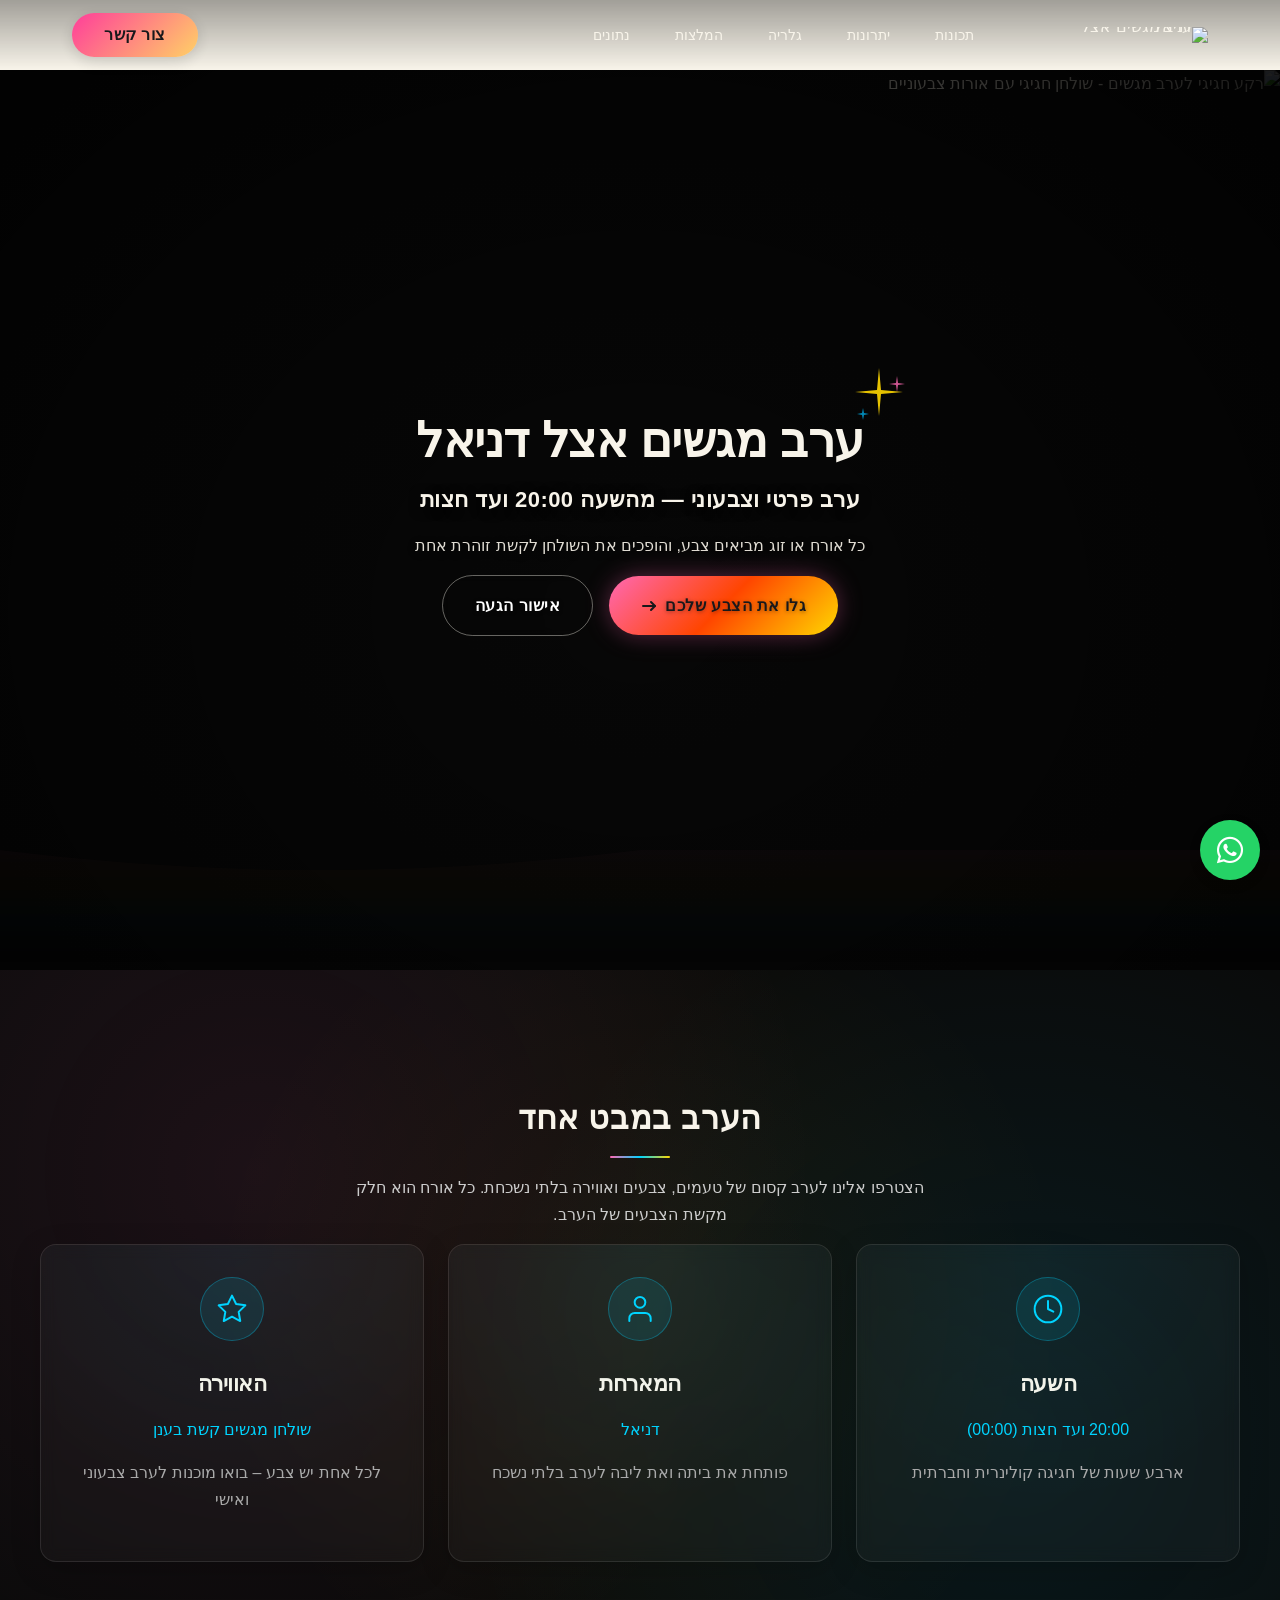
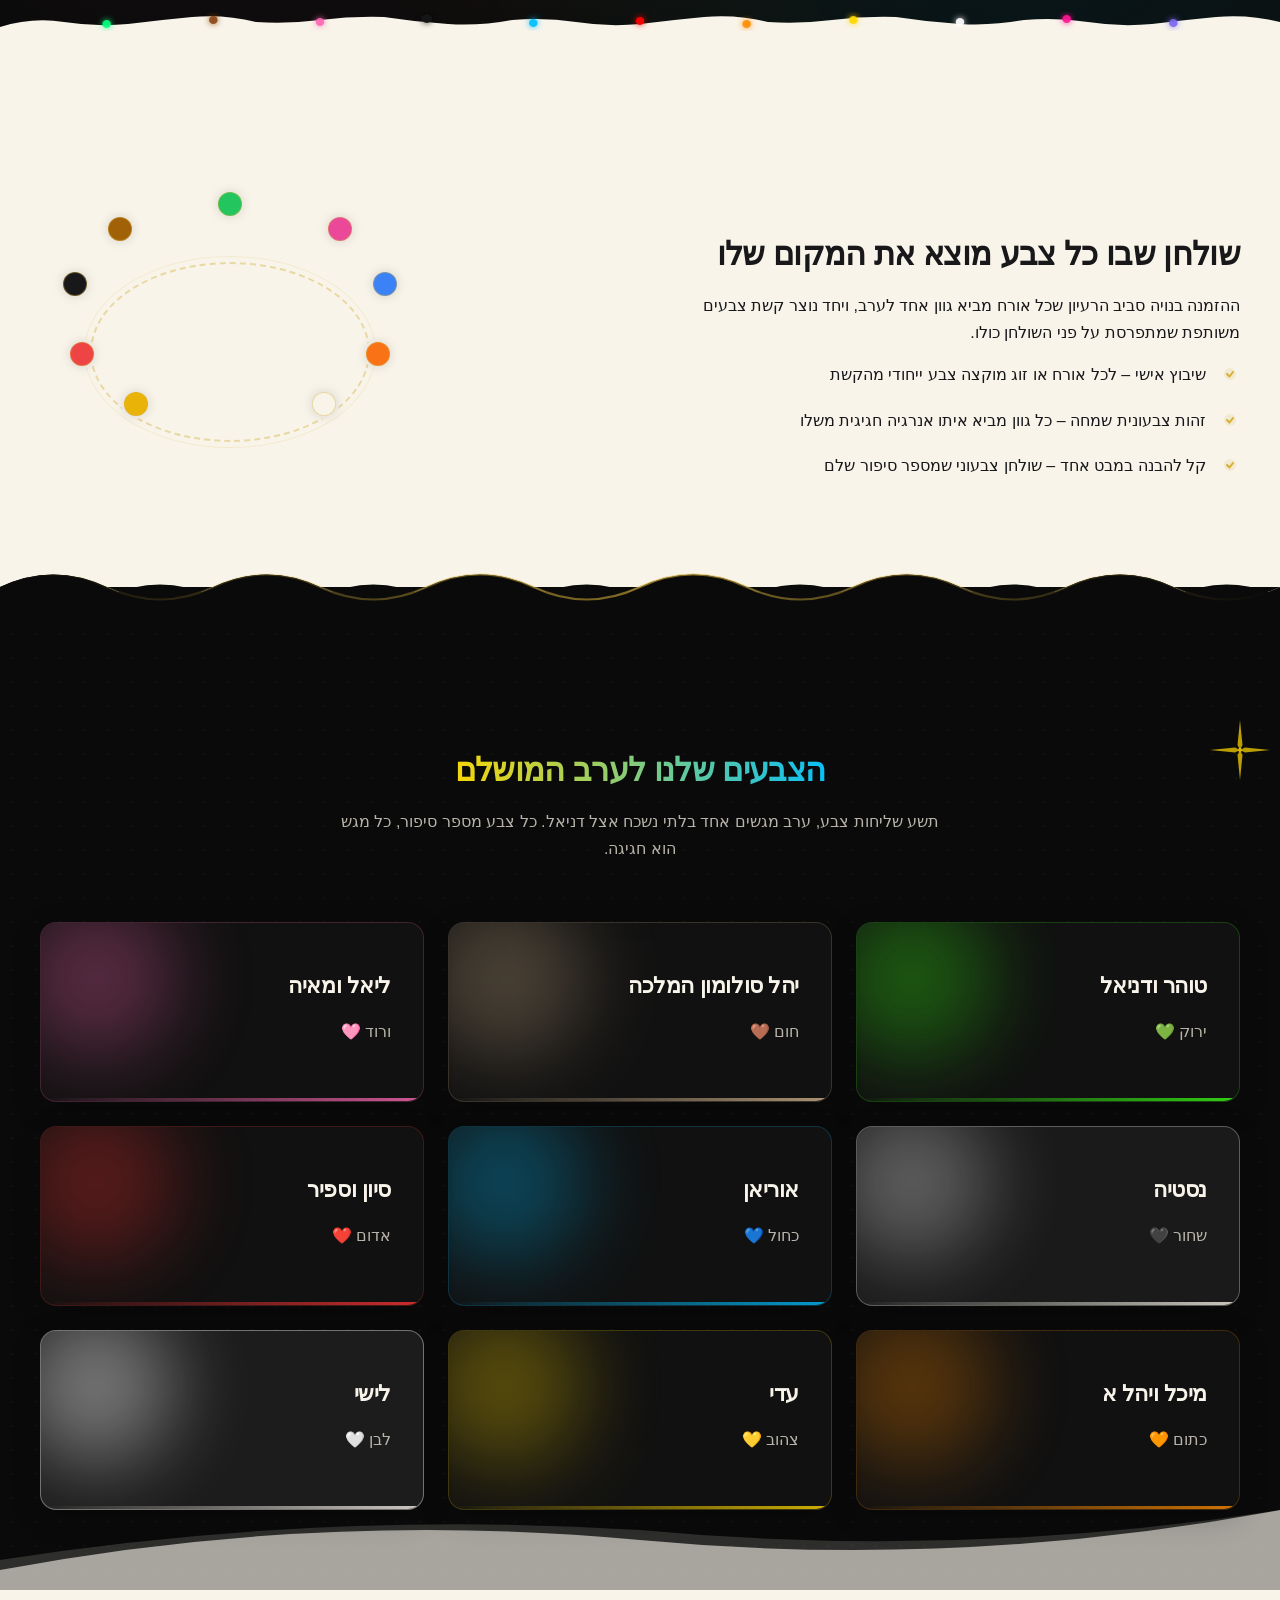
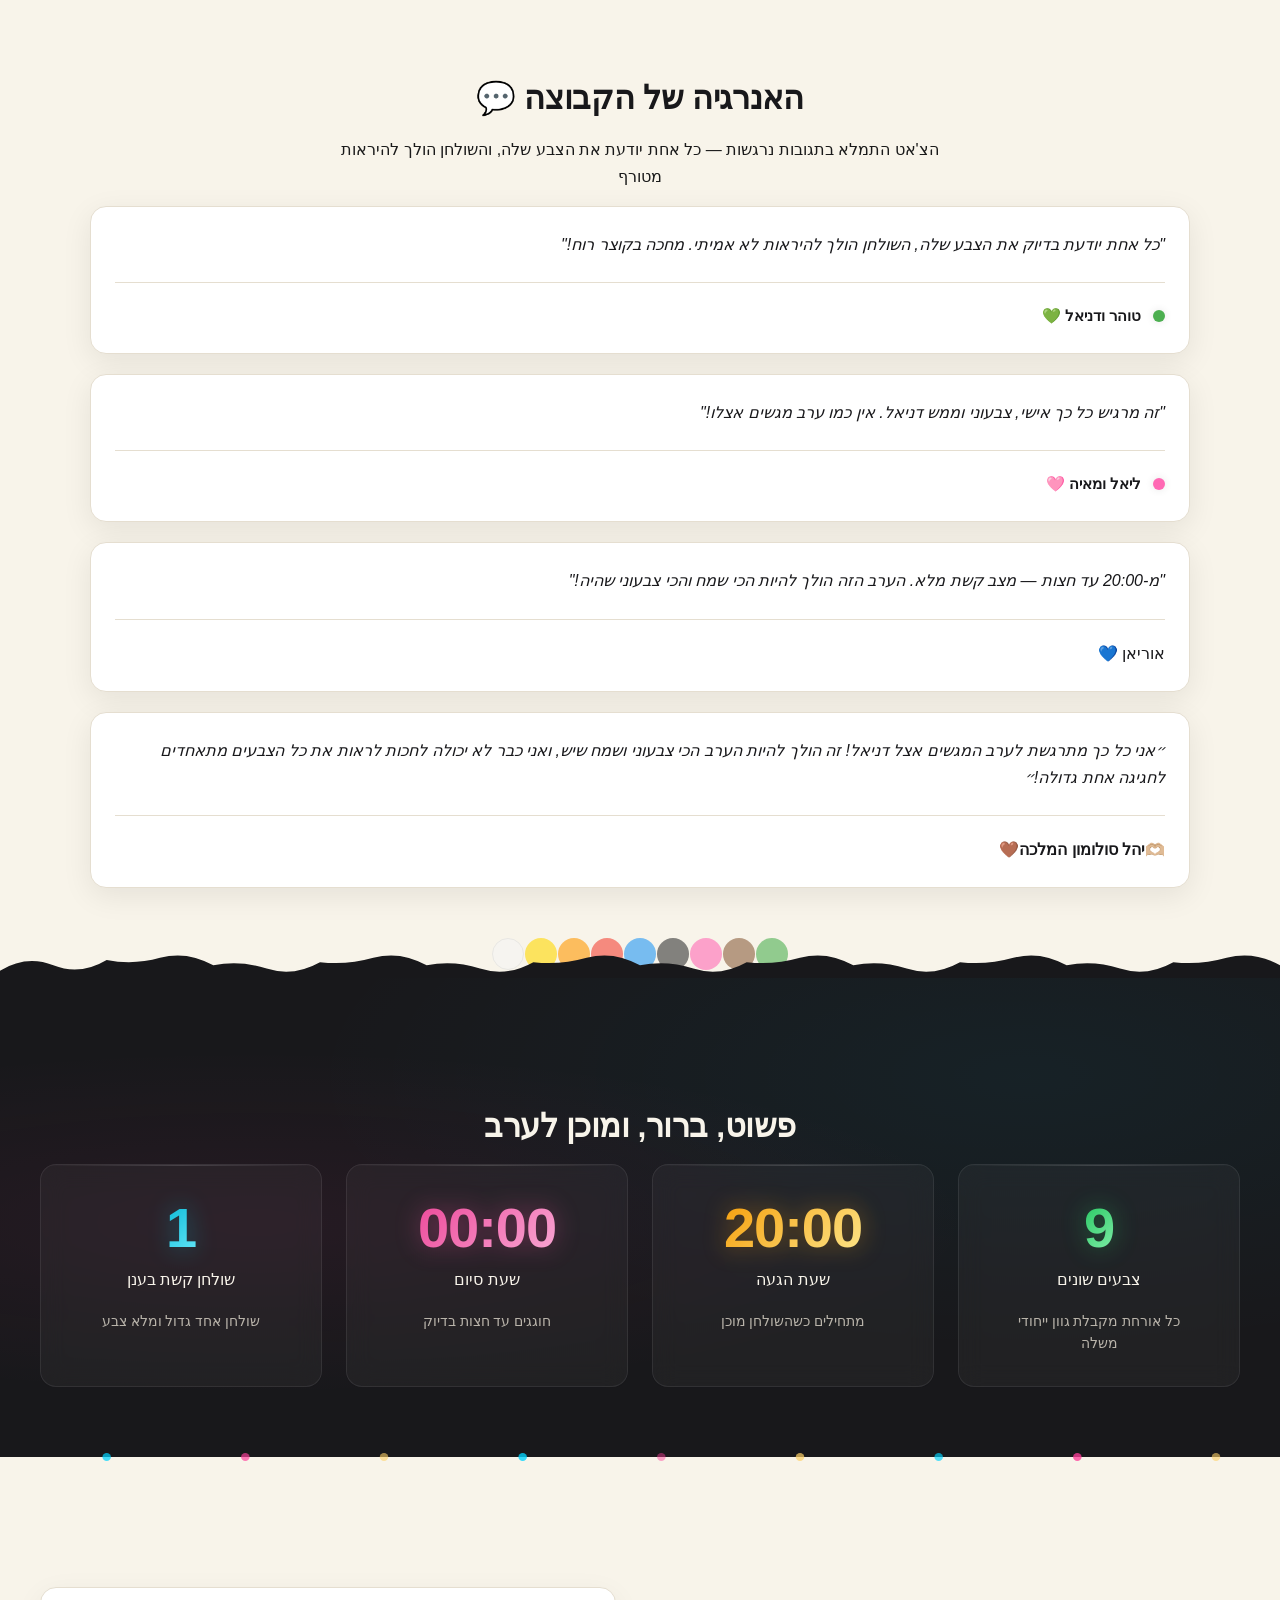
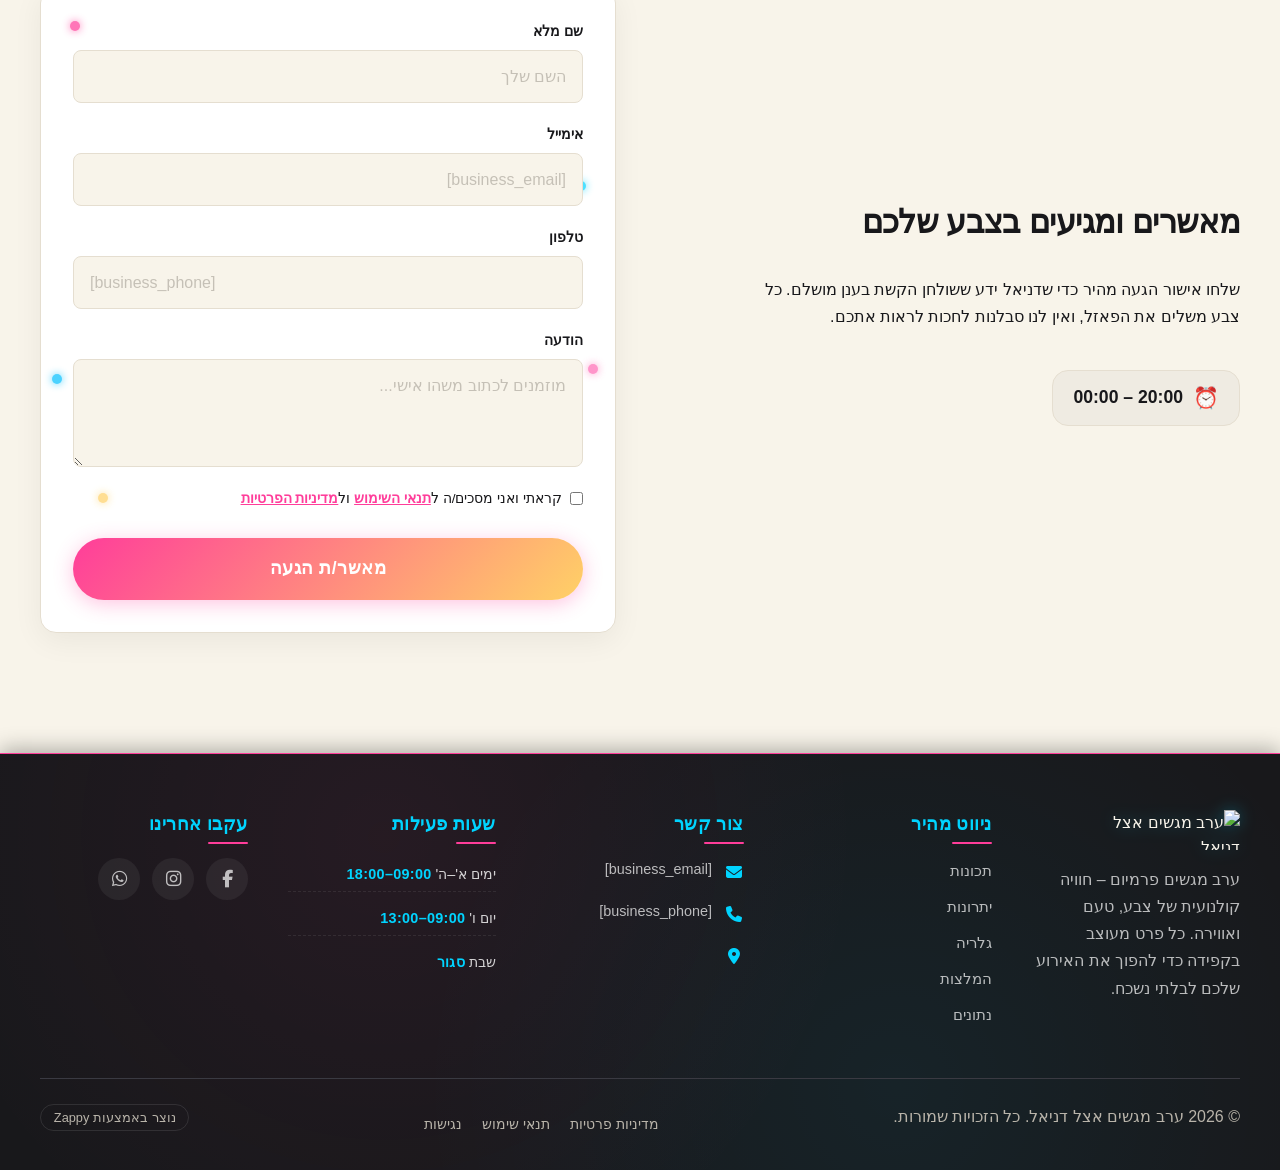
==== commit 010c4baa: "Incremental sync: 1 page(s) — update_text" ====
--- a/index.html
+++ b/index.html
@@ -1311,7 +1311,7 @@
     <div class="footer-top">
       <!-- Company Info -->
       <div class="footer-col footer-brand-col">
-        <img src="/assets/private-event-invitation-logo.webp" alt="ערב מגשים אצל דניאל" class="logo">
+        <img src="/assets/private-event-invitation-logo.webp" alt="ערב מגשים אצל דניאל" class="logo" data-element-type="image" data-element-id="img-1783061997137-l5wrt4hpv" data-zappy-footer-image="true" style="">
         <p class="footer-tagline">ערב מגשים פרמיום – חוויה קולנועית של צבע, טעם ואווירה. כל פרט מעוצב בקפידה כדי להפוך את האירוע שלכם לבלתי נשכח.</p>
       </div>
 
@@ -1330,18 +1330,14 @@
       <!-- Contact Info -->
       <div class="footer-col footer-contact-col">
         <h4>צור קשר</h4>
-        <ul class="footer-contact">
-          <li>
-            <span class="contact-icon"><i class="fas fa-envelope"></i></span>
+        <ul class="footer-contact" style=""><li>
+            <span class="contact-icon"><i class="fas fa-envelope" data-element-type="icon" data-element-id="icon-1783061997136-k6sagspnc" data-icon-type="fontawesome" style="cursor: pointer;"></i></span>
             <span class="contact-text"><a href="mailto:[business_email]">[business_email]</a></span>
-          </li>
-          <li>
-            <span class="contact-icon"><i class="fas fa-phone"></i></span>
+          </li><li>
+            <span class="contact-icon"><i class="fas fa-phone" data-element-type="icon" data-element-id="icon-1783061997136-aejmdgk3h" data-icon-type="fontawesome" style="cursor: pointer;"></i></span>
             <span class="contact-text"><a href="tel:[business_phone]">[business_phone]</a></span>
-          </li>
-          <li><a href="/"><span class="contact-icon"><i class="fas fa-map-marker-alt"></i></span>
-            <span class="contact-text">[business_address]</span></a></li>
-        </ul>
+          </li><li><a href="/"><span class="contact-icon"><i class="fas fa-map-marker-alt" data-element-type="icon" data-element-id="icon-1783061997136-90t46ccdj" data-icon-type="fontawesome" style="cursor: pointer;"></i></span>
+            <span class="contact-text"><br></span></a></li></ul>
       </div>
 
       <!-- Business Hours -->
@@ -1359,8 +1355,8 @@
         <h4>עקבו אחרינו</h4>
         <div class="footer-social">
           <a href="#" aria-label="Facebook" data-zappy-social-placeholder="true"><i class="fab fa-facebook-f"></i></a>
-          <a href="#" aria-label="Instagram" data-zappy-social-placeholder="true"><i class="fab fa-instagram"></i></a>
-          <a href="#" aria-label="WhatsApp" data-zappy-social-placeholder="true"><i class="fab fa-whatsapp"></i></a>
+          <a href="#" aria-label="Instagram" data-zappy-social-placeholder="true"><i class="fab fa-instagram" data-element-type="icon" data-element-id="icon-1783061997136-hzikd8f83" data-icon-type="fontawesome"></i></a>
+          <a href="#" aria-label="WhatsApp" data-zappy-social-placeholder="true"><i class="fab fa-whatsapp" data-element-type="icon" data-element-id="icon-1783061997136-a20je5ikc" data-icon-type="fontawesome"></i></a>
         </div>
       </div>
     </div>
@@ -1372,8 +1368,8 @@
         <a href="/terms">תנאי שימוש</a>
         <a href="/accessibility">נגישות</a>
       </div>
-      <a href="https://zappy5.com" target="_blank" class="zappy-attribution" aria-label="נוצר באמצעות Zappy">נוצר באמצעות Zappy</a>
-    </div>
+      <p class="zappy-editable"><a href="https://zappy5.com" target="_blank" class="zappy-attribution" aria-label="נוצר באמצעות Zappy">נוצר באמצעות Zappy</a>
+    </p></div>
   </div>
 </footer>
   
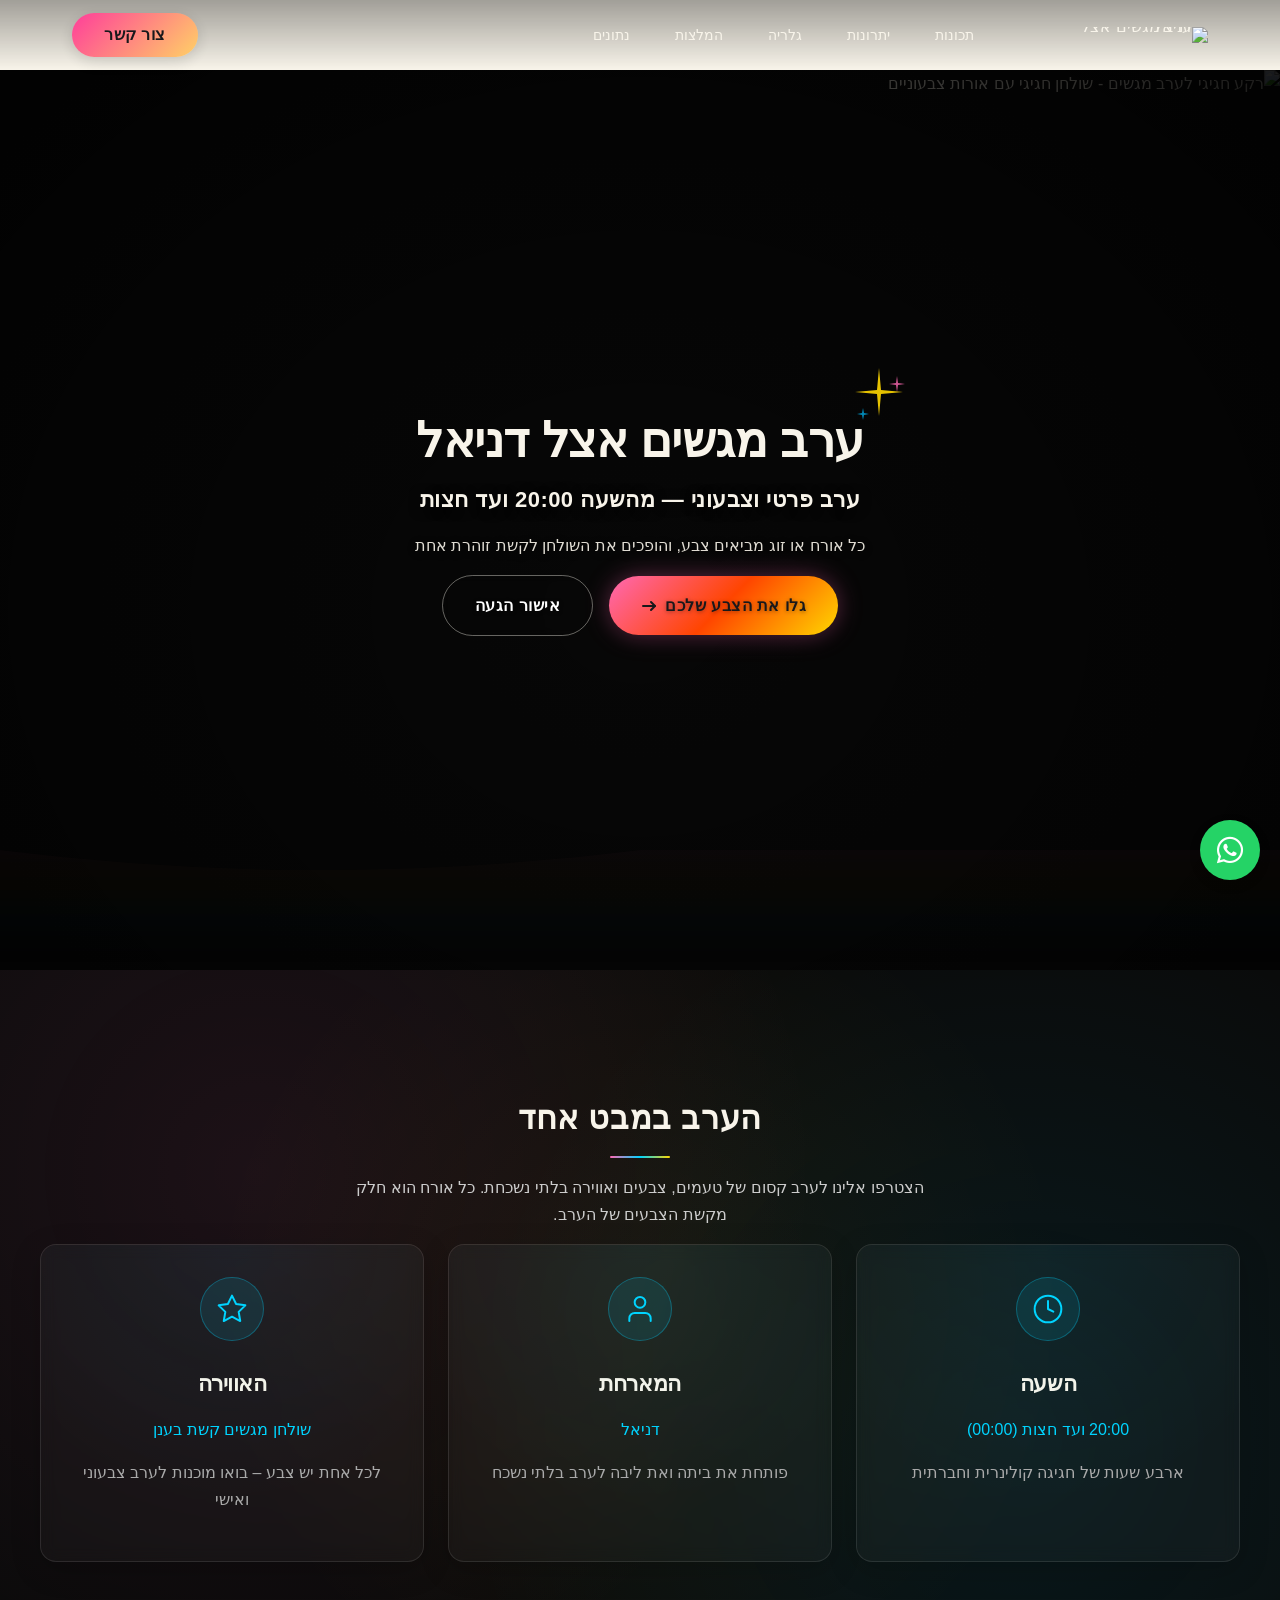
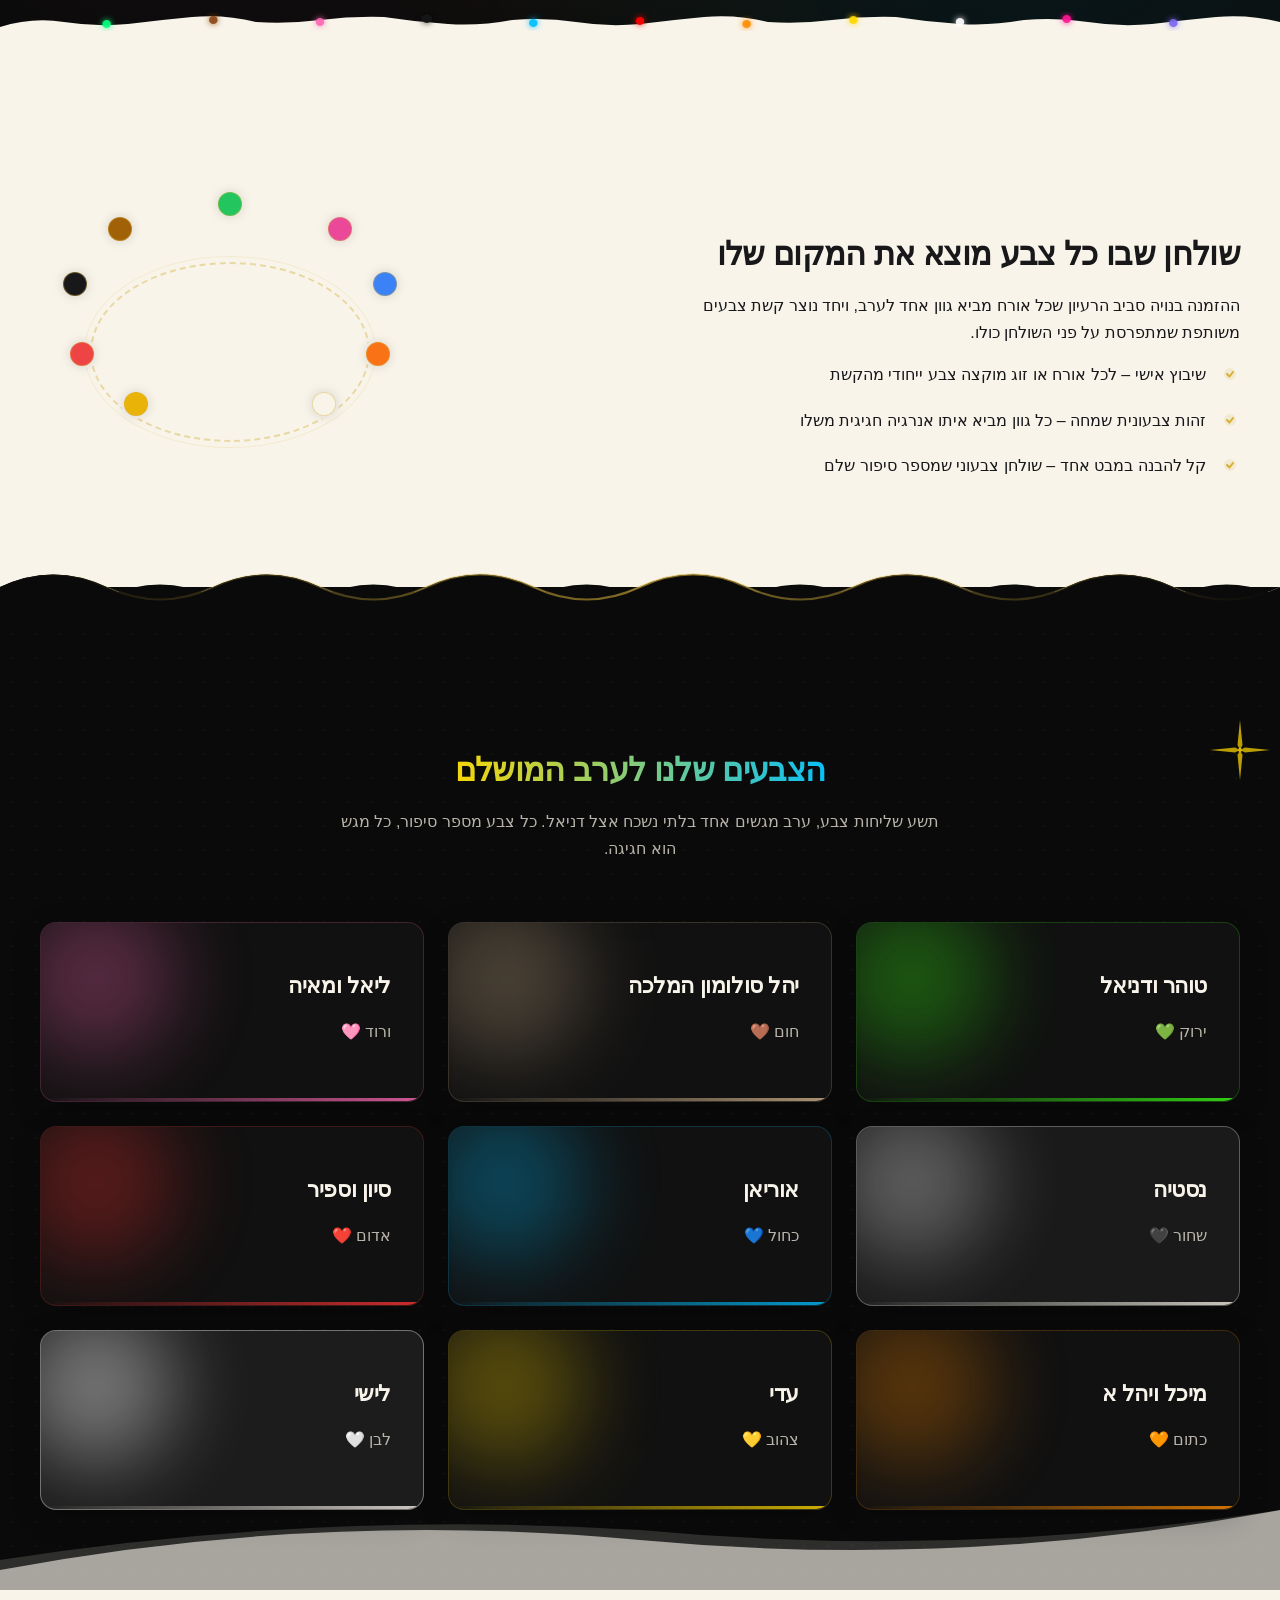
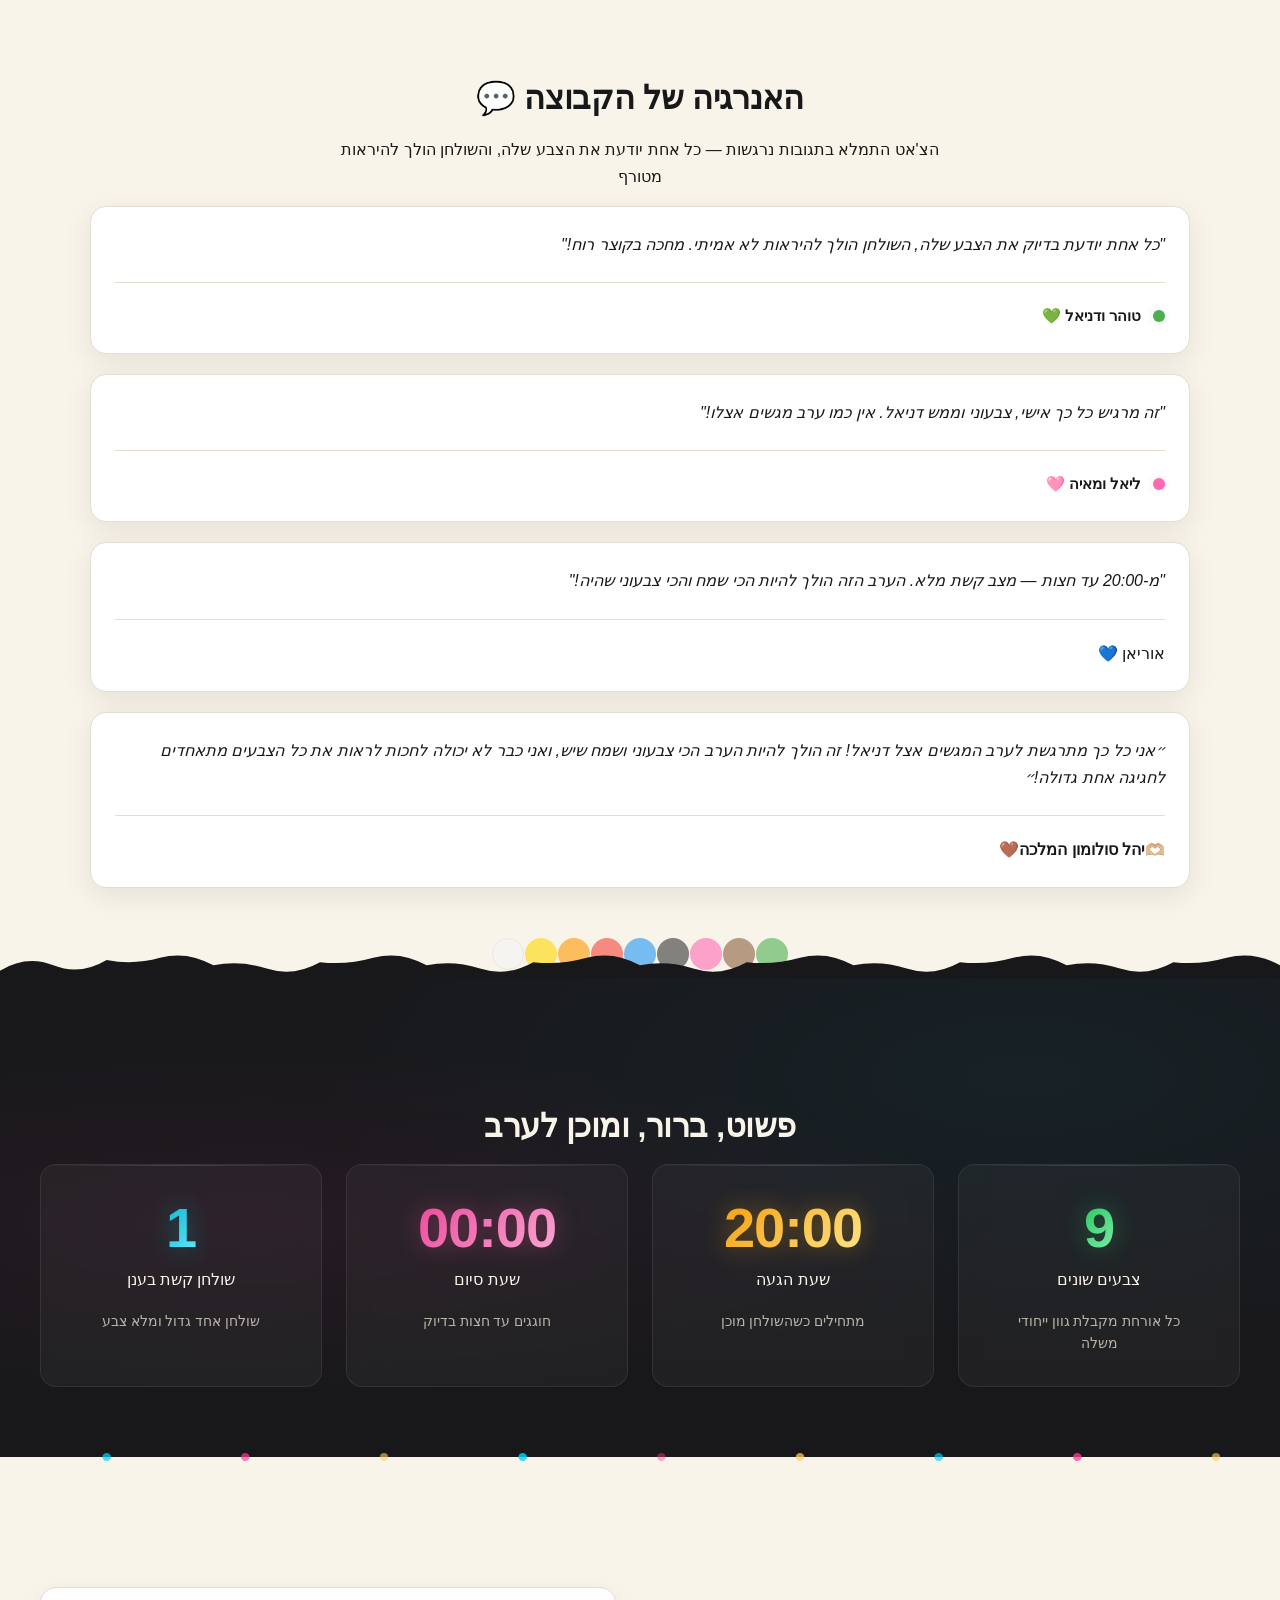
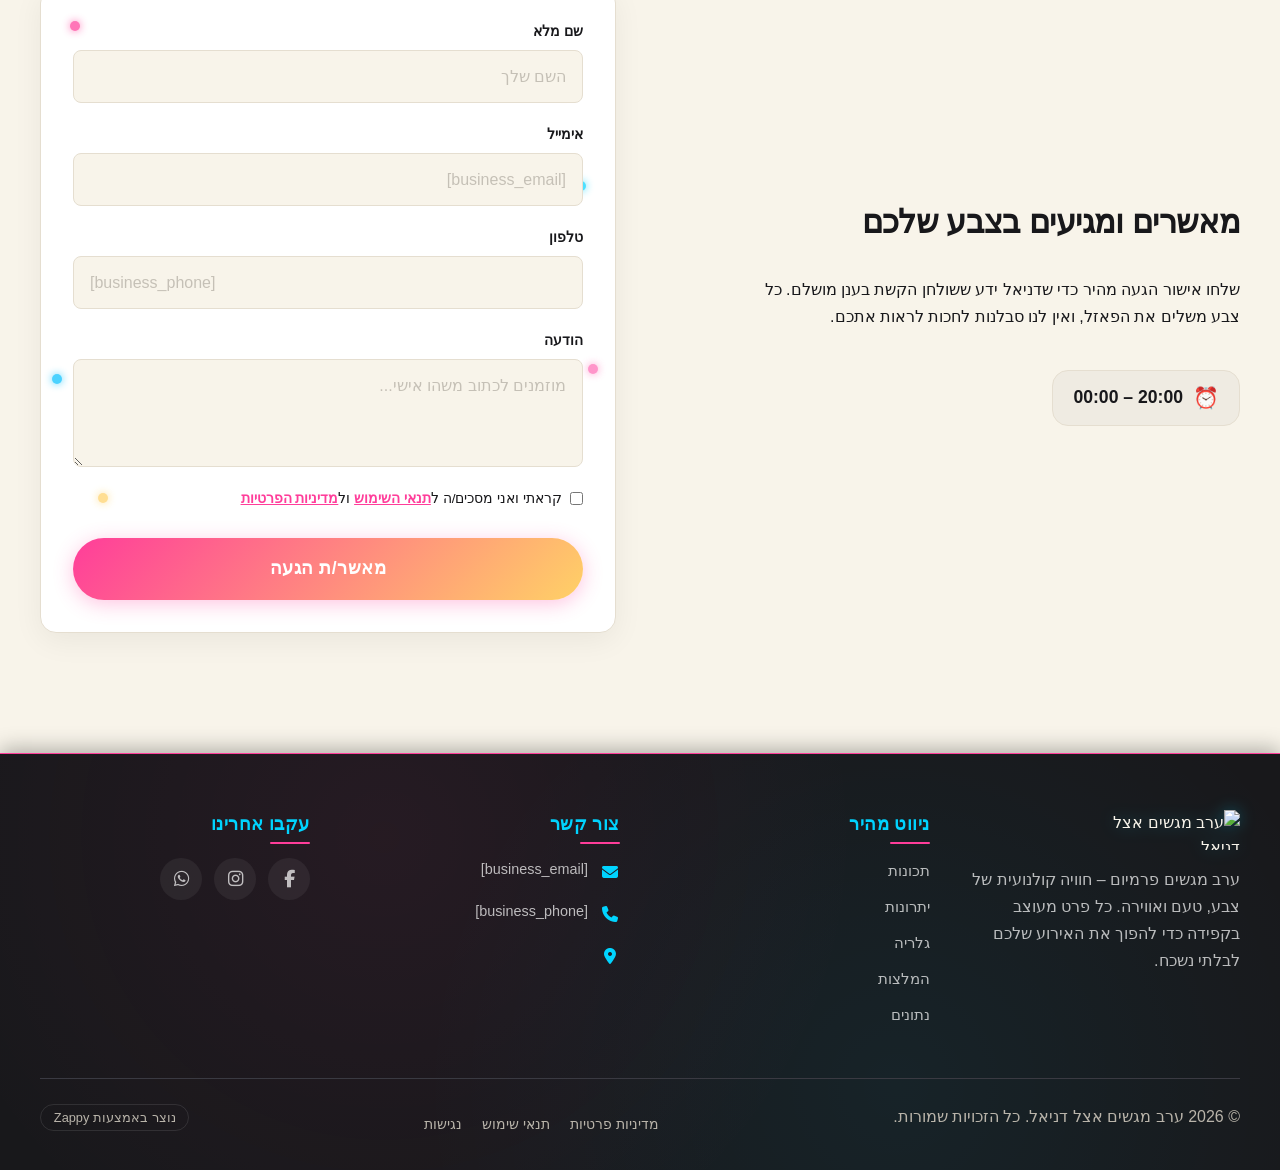
==== commit bf2e012a: "Background sync: Progressive GitHub Sync" ====
--- a/index.html
+++ b/index.html
@@ -228,35 +228,7 @@
     <meta name="twitter:card" content="summary_large_image">
     <meta name="twitter:title" content="הזמינו את עצמכם לערב צבעוני ובלתי נשכח — ערב מגשים אצל דניאל">
     <meta name="twitter:description" content="גלו ערב מגשים פרטי וחגיגי אצל דניאל, עם אווירה קסומה מהשעה 20:00 ועד חצות. כל אורח מקבל צבע ייחודי משלו ליצירת חוויה אישית וסוחפת. היכנסו עכשיו לפרטים המלאים!">
-    <meta property="og:type" content="website">
-  <meta property="og:locale" content="he_IL">
-  
-  
-  
-  
-  
-  <link rel="stylesheet" href="https://cdnjs.cloudflare.com/ajax/libs/font-awesome/6.4.0/css/all.min.css">
-  <style>
-    .skip-link { position: absolute; top: 0; left: 0; transform: translateY(-200%); padding: 12px 18px; background: var(--bg-dark, #1a1a1a); color: var(--text-light, #fff); font-weight: 600; border-radius: 0 0 8px 0; z-index: 10000; }
-    .skip-link:focus { transform: none; outline: 2px solid var(--ring, #fff); outline-offset: 2px; }
-    :focus-visible { outline: 2px solid var(--ring, currentColor); outline-offset: 3px; }
-  </style>
-
-
-  
-    <!-- Favicons -->
-    <link rel="icon" type="image/x-icon" href="/assets/favicon.ico">
-    <link rel="icon" type="image/png" sizes="16x16" href="/assets/favicon-16x16.png">
-    <link rel="icon" type="image/png" sizes="32x32" href="/assets/favicon-32x32.png">
-    <link rel="icon" type="image/png" sizes="48x48" href="/assets/favicon-48x48.png">
-    <link rel="icon" type="image/png" sizes="192x192" href="/assets/favicon-192x192.png">
-    <link rel="icon" type="image/png" sizes="512x512" href="/assets/favicon-512x512.png">
-    <link rel="apple-touch-icon" href="/assets/apple-touch-icon.png">
-    <!-- Cookie Consent -->
-    <link rel="stylesheet" href="https://cdn.jsdelivr.net/npm/vanilla-cookieconsent@3/dist/cookieconsent.css">
-    <script src="https://cdn.jsdelivr.net/npm/vanilla-cookieconsent@3/dist/cookieconsent.umd.js"></script>
-    <!-- Mickidum Accessibility Toolbar -->
-    <script src="https://cdn.jsdelivr.net/gh/mickidum/acc_toolbar/acctoolbar/acctoolbar.min.js"></script>
+    
     <link rel="stylesheet" href="/styles.css">
     <script>window.ZAPPY_WEBSITE_ID = "495218ef-2596-4891-81ad-e47de70244f2"; window.ZAPPY_API_BASE = "https://api.zappy5.com";</script>
 
@@ -348,6 +320,44 @@
     </style>
 </head>
 <body>
+<meta charset="UTF-8">
+  <meta name="viewport" content="width=device-width, initial-scale=1.0">
+  <title>הזמינו את עצמכם לערב צבעוני ובלתי נשכח — ערב מגשים אצל דניאל</title>
+  <meta name="description" content="גלו ערב מגשים פרטי וחגיגי אצל דניאל, עם אווירה קסומה מהשעה 20:00 ועד חצות. כל אורח מקבל צבע ייחודי משלו ליצירת חוויה אישית וסוחפת. היכנסו עכשיו לפרטים המלאים!">
+  <meta name="keywords" content="ערב מגשים פרטי בישראל, הזמנה לערב מגשים אצל דניאל, private dinner invitation, ערב חברתי צבעוני, אירוע אישי עם צבעים">
+  <meta name="robots" content="index, follow">
+  
+  <meta property="og:title" content="הזמינו את עצמכם לערב צבעוני ובלתי נשכח — ערב מגשים אצל דניאל">
+  <meta property="og:description" content="גלו ערב מגשים פרטי וחגיגי אצל דניאל, עם אווירה קסומה מהשעה 20:00 ועד חצות. כל אורח מקבל צבע ייחודי משלו ליצירת חוויה אישית וסוחפת. היכנסו עכשיו לפרטים המלאים!">
+  <meta property="og:type" content="website">
+  <meta property="og:locale" content="he_IL">
+  
+  <meta name="twitter:card" content="summary_large_image">
+  <meta name="twitter:title" content="הזמינו את עצמכם לערב צבעוני ובלתי נשכח — ערב מגשים אצל דניאל">
+  <meta name="twitter:description" content="גלו ערב מגשים פרטי וחגיגי אצל דניאל, עם אווירה קסומה מהשעה 20:00 ועד חצות. כל אורח מקבל צבע ייחודי משלו ליצירת חוויה אישית וסוחפת. היכנסו עכשיו לפרטים המלאים!">
+  <link rel="stylesheet" href="/styles.css">
+  <link rel="stylesheet" href="https://cdnjs.cloudflare.com/ajax/libs/font-awesome/6.4.0/css/all.min.css">
+  <style>
+    .skip-link { position: absolute; top: 0; left: 0; transform: translateY(-200%); padding: 12px 18px; background: var(--bg-dark, #1a1a1a); color: var(--text-light, #fff); font-weight: 600; border-radius: 0 0 8px 0; z-index: 10000; }
+    .skip-link:focus { transform: none; outline: 2px solid var(--ring, #fff); outline-offset: 2px; }
+    :focus-visible { outline: 2px solid var(--ring, currentColor); outline-offset: 3px; }
+  </style>
+
+
+  
+    <!-- Favicons -->
+    <link rel="icon" type="image/x-icon" href="/assets/favicon.ico">
+    <link rel="icon" type="image/png" sizes="16x16" href="/assets/favicon-16x16.png">
+    <link rel="icon" type="image/png" sizes="32x32" href="/assets/favicon-32x32.png">
+    <link rel="icon" type="image/png" sizes="48x48" href="/assets/favicon-48x48.png">
+    <link rel="icon" type="image/png" sizes="192x192" href="/assets/favicon-192x192.png">
+    <link rel="icon" type="image/png" sizes="512x512" href="/assets/favicon-512x512.png">
+    <link rel="apple-touch-icon" href="/assets/apple-touch-icon.png">
+    <!-- Cookie Consent -->
+    <link rel="stylesheet" href="https://cdn.jsdelivr.net/npm/vanilla-cookieconsent@3/dist/cookieconsent.css">
+    <script src="https://cdn.jsdelivr.net/npm/vanilla-cookieconsent@3/dist/cookieconsent.umd.js"></script>
+    <!-- Mickidum Accessibility Toolbar -->
+    <script src="https://cdn.jsdelivr.net/gh/mickidum/acc_toolbar/acctoolbar/acctoolbar.min.js"></script>
 <a class="skip-link" href="#main">דלג לתוכן הראשי</a>
   <nav class="navbar" dir="rtl">
   <button class="mobile-toggle" id="mobileToggle" aria-label="Menu">
@@ -868,7 +878,7 @@
     </div>
 
     <!-- Main Headline -->
-    <h1 class="hero-title" style="">ערב מגשים אצל דניאל</h1>
+    <h1 class="hero-title" >ערב מגשים אצל דניאל</h1>
 
     <!-- Subtitle -->
     <h3 class="hero-subtitle">ערב פרטי וצבעוני — מהשעה 20:00 ועד חצות</h3>
@@ -923,9 +933,9 @@
           </svg>
         </div>
         <div class="index-features-section__card-content">
-          <h3 class="index-features-section__card-title" style="">המארחת</h3>
+          <h3 class="index-features-section__card-title" >המארחת</h3>
           <p class="index-features-section__card-text">דניאל</p>
-          <p class="index-features-section__card-desc" style="">פותחת את ביתה ואת ליבה לערב בלתי נשכח</p>
+          <p class="index-features-section__card-desc" >פותחת את ביתה ואת ליבה לערב בלתי נשכח</p>
         </div>
         <div class="index-features-section__card-glow"></div>
       </div>
@@ -940,7 +950,7 @@
         <div class="index-features-section__card-content">
           <h3 class="index-features-section__card-title">האווירה</h3>
           <p class="index-features-section__card-text">שולחן מגשים קשת בענן</p>
-          <p class="index-features-section__card-desc" style="">לכל אחת יש צבע – בואו מוכנות לערב צבעוני ואישי</p>
+          <p class="index-features-section__card-desc" >לכל אחת יש צבע – בואו מוכנות לערב צבעוני ואישי</p>
         </div>
         <div class="index-features-section__card-glow"></div>
       </div>
@@ -1183,7 +1193,7 @@
 
 </section>
 
-<section data-band-index="4" id="testimonials" class="index-testimonials-section" data-layout-spec="בית-testimonials"><div class="index-testimonials-section__container"><h2 class="index-testimonials-section__title">האנרגיה של הקבוצה 💬</h2><p class="index-testimonials-section__subtitle" style="color: #1A1A1A !important">הצ'אט התמלא בתגובות נרגשות — כל אחת יודעת את הצבע שלה, והשולחן הולך להיראות מטורף</p><div class="index-testimonials-section__grid"><div class="index-testimonials-section__card" data-grid-item-index="0"><div class="index-testimonials-section__quote">"כל אחת יודעת בדיוק את הצבע שלה, השולחן הולך להיראות לא אמיתי. מחכה בקוצר רוח!"</div><div class="index-testimonials-section__author"><span class="index-testimonials-section__dot index-testimonials-section__dot--green"></span><span class="index-testimonials-section__name">טוהר ודניאל 💚</span></div></div><div class="index-testimonials-section__card" data-grid-item-index="1"><div class="index-testimonials-section__quote" style="">"זה מרגיש כל כך אישי, צבעוני וממש דניאל. אין כמו ערב מגשים אצלו!"</div><div class="index-testimonials-section__author"><span class="index-testimonials-section__dot index-testimonials-section__dot--pink"></span><span class="index-testimonials-section__name">ליאל ומאיה 🩷</span></div></div><div class="index-testimonials-section__card" data-grid-item-index="2"><div class="index-testimonials-section__quote">"מ-20:00 עד חצות — מצב קשת מלא. הערב הזה הולך להיות הכי שמח והכי צבעוני שהיה!"</div><div class="index-testimonials-section__author" style="">אוריאן 💙</div></div><div class="index-testimonials-section__card" style="background-color: rgb(255, 255, 255) !important; padding: 24px !important; box-sizing: border-box; grid-column-start: auto !important; grid-column-end: auto !important; grid-row-start: auto !important; grid-row-end: auto !important;" data-grid-item-index="3"><div class="index-testimonials-section__quote" style="cursor: text;">״אני כל כך מתרגשת לערב המגשים אצל דניאל! זה הולך להיות הערב הכי צבעוני ושמח שיש, ואני כבר לא יכולה לחכות לראות את כל הצבעים מתאחדים לחגיגה אחת גדולה!״</div><div class="index-testimonials-section__author" style="cursor: text;"><b><b style="-webkit-text-size-adjust: 100%; display: inline !important;">🫶🏼יהל סולומון המלכה🤎&nbsp;</b><br></b></div></div></div></div><div class="index-testimonials-section__divider-wrapper"><svg data-no-icon-edit="true" aria-hidden="true" viewBox="0 0 1200 60" preserveAspectRatio="none" xmlns="http://www.w3.org/2000/svg"><path d="M0,60 L0,40 Q25,25 50,35 T100,30 Q125,35 150,28 T200,35 Q225,30 250,38 T300,32 Q325,35 350,28 T400,35 Q425,30 450,38 T500,32 Q525,35 550,28 T600,35 Q625,30 650,38 T700,32 Q725,35 750,28 T800,35 Q825,30 850,38 T900,32 Q925,35 950,28 T1000,35 Q1025,30 1050,38 T1100,32 Q1125,35 1150,28 T1200,35 L1200,60 Z" fill="var(--bg-dark)"></path></svg></div><div class="index-testimonials-section__rainbow-scallop" aria-hidden="true"><span class="index-testimonials-section__scallop index-testimonials-section__scallop--green"></span><span class="index-testimonials-section__scallop index-testimonials-section__scallop--brown"></span><span class="index-testimonials-section__scallop index-testimonials-section__scallop--pink"></span><span class="index-testimonials-section__scallop index-testimonials-section__scallop--black"></span><span class="index-testimonials-section__scallop index-testimonials-section__scallop--blue"></span><span class="index-testimonials-section__scallop index-testimonials-section__scallop--red"></span><span class="index-testimonials-section__scallop index-testimonials-section__scallop--orange"></span><span class="index-testimonials-section__scallop index-testimonials-section__scallop--yellow"></span><span class="index-testimonials-section__scallop index-testimonials-section__scallop--white"></span></div></section>
+<section data-band-index="4" id="testimonials" class="index-testimonials-section" data-layout-spec="בית-testimonials"><div class="index-testimonials-section__container"><h2 class="index-testimonials-section__title">האנרגיה של הקבוצה 💬</h2><p class="index-testimonials-section__subtitle" style="color: #1A1A1A !important">הצ'אט התמלא בתגובות נרגשות — כל אחת יודעת את הצבע שלה, והשולחן הולך להיראות מטורף</p><div class="index-testimonials-section__grid"><div class="index-testimonials-section__card" data-grid-item-index="0"><div class="index-testimonials-section__quote">"כל אחת יודעת בדיוק את הצבע שלה, השולחן הולך להיראות לא אמיתי. מחכה בקוצר רוח!"</div><div class="index-testimonials-section__author"><span class="index-testimonials-section__dot index-testimonials-section__dot--green"></span><span class="index-testimonials-section__name">טוהר ודניאל 💚</span></div></div><div class="index-testimonials-section__card" data-grid-item-index="1"><div class="index-testimonials-section__quote" >"זה מרגיש כל כך אישי, צבעוני וממש דניאל. אין כמו ערב מגשים אצלו!"</div><div class="index-testimonials-section__author"><span class="index-testimonials-section__dot index-testimonials-section__dot--pink"></span><span class="index-testimonials-section__name">ליאל ומאיה 🩷</span></div></div><div class="index-testimonials-section__card" data-grid-item-index="2"><div class="index-testimonials-section__quote">"מ-20:00 עד חצות — מצב קשת מלא. הערב הזה הולך להיות הכי שמח והכי צבעוני שהיה!"</div><div class="index-testimonials-section__author" >אוריאן 💙</div></div><div class="index-testimonials-section__card" style="background-color: rgb(255, 255, 255) !important; padding: 24px !important; box-sizing: border-box; grid-column-start: auto !important; grid-column-end: auto !important; grid-row-start: auto !important; grid-row-end: auto !important;" data-grid-item-index="3"><div class="index-testimonials-section__quote" >״אני כל כך מתרגשת לערב המגשים אצל דניאל! זה הולך להיות הערב הכי צבעוני ושמח שיש, ואני כבר לא יכולה לחכות לראות את כל הצבעים מתאחדים לחגיגה אחת גדולה!״</div><div class="index-testimonials-section__author" ><b><b style="-webkit-text-size-adjust: 100%; display: inline !important;">🫶🏼יהל סולומון המלכה🤎&nbsp;</b><br></b></div></div></div></div><div class="index-testimonials-section__divider-wrapper"><svg data-no-icon-edit="true" aria-hidden="true" viewBox="0 0 1200 60" preserveAspectRatio="none" xmlns="http://www.w3.org/2000/svg"><path d="M0,60 L0,40 Q25,25 50,35 T100,30 Q125,35 150,28 T200,35 Q225,30 250,38 T300,32 Q325,35 350,28 T400,35 Q425,30 450,38 T500,32 Q525,35 550,28 T600,35 Q625,30 650,38 T700,32 Q725,35 750,28 T800,35 Q825,30 850,38 T900,32 Q925,35 950,28 T1000,35 Q1025,30 1050,38 T1100,32 Q1125,35 1150,28 T1200,35 L1200,60 Z" fill="var(--bg-dark)"></path></svg></div><div class="index-testimonials-section__rainbow-scallop" aria-hidden="true"><span class="index-testimonials-section__scallop index-testimonials-section__scallop--green"></span><span class="index-testimonials-section__scallop index-testimonials-section__scallop--brown"></span><span class="index-testimonials-section__scallop index-testimonials-section__scallop--pink"></span><span class="index-testimonials-section__scallop index-testimonials-section__scallop--black"></span><span class="index-testimonials-section__scallop index-testimonials-section__scallop--blue"></span><span class="index-testimonials-section__scallop index-testimonials-section__scallop--red"></span><span class="index-testimonials-section__scallop index-testimonials-section__scallop--orange"></span><span class="index-testimonials-section__scallop index-testimonials-section__scallop--yellow"></span><span class="index-testimonials-section__scallop index-testimonials-section__scallop--white"></span></div></section>
 
 <section data-band-index="5" id="stats" class="index-stats-section" data-layout-spec="בית-stats" dir="rtl">
   <div class="index-stats-section__container">
@@ -1311,7 +1321,7 @@
     <div class="footer-top">
       <!-- Company Info -->
       <div class="footer-col footer-brand-col">
-        <img src="/assets/private-event-invitation-logo.webp" alt="ערב מגשים אצל דניאל" class="logo" data-element-type="image" data-element-id="img-1783061997137-l5wrt4hpv" data-zappy-footer-image="true" style="">
+        <img src="/assets/private-event-invitation-logo.webp" alt="ערב מגשים אצל דניאל" class="logo" data-element-type="image" data-element-id="img-1783061997137-l5wrt4hpv" data-zappy-footer-image="true" >
         <p class="footer-tagline">ערב מגשים פרמיום – חוויה קולנועית של צבע, טעם ואווירה. כל פרט מעוצב בקפידה כדי להפוך את האירוע שלכם לבלתי נשכח.</p>
       </div>
 
@@ -1330,18 +1340,18 @@
       <!-- Contact Info -->
       <div class="footer-col footer-contact-col">
         <h4>צור קשר</h4>
-        <ul class="footer-contact" style=""><li>
+        <ul class="footer-contact" ><li>
             <span class="contact-icon"><i class="fas fa-envelope" data-element-type="icon" data-element-id="icon-1783061997136-k6sagspnc" data-icon-type="fontawesome" style="cursor: pointer;"></i></span>
             <span class="contact-text"><a href="mailto:[business_email]">[business_email]</a></span>
           </li><li>
             <span class="contact-icon"><i class="fas fa-phone" data-element-type="icon" data-element-id="icon-1783061997136-aejmdgk3h" data-icon-type="fontawesome" style="cursor: pointer;"></i></span>
             <span class="contact-text"><a href="tel:[business_phone]">[business_phone]</a></span>
-          </li><li><a href="/"><span class="contact-icon"><i class="fas fa-map-marker-alt" data-element-type="icon" data-element-id="icon-1783061997136-90t46ccdj" data-icon-type="fontawesome" style="cursor: pointer;"></i></span>
+          </li><li><a href="https://www.google.com/maps/search/?api=1&amp;query=%D7%99%D7%A4%D7%94%20%D7%A0%D7%95%D7%A3%20%2C%20%D7%97%D7%93%D7%A8%D7%94%20%2C%20%D7%99%D7%A9%D7%A8%D7%90%D7%9C" target="_blank" rel="noopener noreferrer"><span class="contact-icon"><i class="fas fa-map-marker-alt" data-element-type="icon" data-element-id="icon-1783061997136-90t46ccdj" data-icon-type="fontawesome" style="cursor: pointer;"></i></span>
             <span class="contact-text"><br></span></a></li></ul>
       </div>
 
       <!-- Business Hours -->
-      <div class="footer-col footer-hours-col">
+      <div class="footer-col footer-hours-col zappy-hours-hidden" style="display: none">
         <h4>שעות פעילות</h4>
         <ul class="footer-hours">
           <li><a href="/"><span class="hours-day">ימים א'–ה'</span> <span class="hours-time">09:00–18:00</span></a></li>
@@ -1377,7 +1387,9 @@
     <i class="fab fa-whatsapp"></i>
   </a>
   
-  <div data-integration="accessibility:toolbar"></div>
+  <script src="/script.js"></script>
+
+    <div data-integration="accessibility:toolbar"></div>
 
     <script src="/script.js"></script>
 
--- a/styles.css
+++ b/styles.css
@@ -5222,6 +5222,495 @@
 /* ========== END ORPHANED_ZOOM_IMG_FIX ========== */
 
 
+/* ========== GRID RESPONSIVE FIX (zappy-grid-mobile-fix) ========== */
+/* Ensures grids with explicit columns use CSS variable and are responsive on mobile */
+
+/* DESKTOP: Explicit column grids use CSS variable for grid-template-columns */
+/* The deployment process ensures --zappy-grid-cols is always set in inline styles */
+[data-zappy-explicit-columns="true"] {
+  display: grid !important;
+  grid-template-columns: var(--zappy-grid-cols, repeat(2, minmax(0, 1fr))) !important;
+}
+/* Carousel mode overrides grid display to allow flex-based track layout */
+.zappy-carousel-mode,
+[data-zappy-display-mode="carousel"] {
+  display: block !important;
+}
+
+/* ZOOM WRAPPER: Ensure overflow:hidden and position:relative for crop zoom effect */
+/* The wrapper clips the oversized image to create the zoom/crop effect */
+/* position:relative is needed so absolutely positioned images stay within the wrapper */
+[data-zappy-zoom-wrapper="true"] {
+  overflow: hidden !important;
+  position: relative !important;
+}
+
+/* Prevent inserted elements from exceeding their container width.
+   max-width uses no !important so inline styles can set a specific constraint. */
+.zappy-inserted-element {
+  max-width: 100%;
+  box-sizing: border-box !important;
+}
+
+@media (max-width: 768px) {
+  /* Auto-grid (AI-generated) grids - force single column on mobile */
+  .zappy-preserve-css-grid[data-zappy-auto-grid="true"],
+  [data-zappy-auto-grid="true"] {
+    grid-template-columns: 1fr !important;
+    gap: 1.5rem !important;
+  }
+  
+  /* Grid children: override min-width:auto so children with fixed-width
+     content (e.g. zoom wrappers with width:448px!important) can shrink
+     to fit the 1fr column instead of overflowing the grid container. */
+  .zappy-preserve-css-grid[data-zappy-auto-grid="true"] > *,
+  [data-zappy-auto-grid="true"] > *,
+  [data-zappy-explicit-columns="true"] > * {
+    min-width: 0 !important;
+    max-width: 100% !important;
+  }
+  
+  /* Featured grids - force single column on mobile */
+  .featured-grid {
+    grid-template-columns: 1fr !important;
+  }
+  
+  /* Neutralize centering transforms on mobile */
+  [data-zappy-center-transform] {
+    transform: none !important;
+  }
+  
+  /* Media-only grid items - constrain height on mobile */
+  .zappy-preserve-css-grid[data-zappy-auto-grid="true"] > .zappy-grid-item-media-only,
+  [data-zappy-auto-grid="true"] > .zappy-grid-item-media-only {
+    height: auto !important;
+    max-height: 300px !important;
+  }
+  
+  .zappy-preserve-css-grid[data-zappy-auto-grid="true"] > .zappy-grid-item-media-only img,
+  [data-zappy-auto-grid="true"] > .zappy-grid-item-media-only img {
+    height: auto !important;
+    max-height: 300px !important;
+  }
+  
+  /* Full-width mode zoom wrappers - ensure image is visible (not collapsed) */
+  [data-zappy-zoom-wrapper-width-mode="full"] img {
+    position: relative !important;
+    width: 100% !important;
+    height: auto !important;
+    max-width: 100% !important;
+    max-height: 300px !important;
+    left: auto !important;
+    top: auto !important;
+    object-fit: cover !important;
+  }
+  
+  /* MOBILE: Explicit column grids - force single column on mobile */
+  [data-zappy-explicit-columns="true"] {
+    grid-template-columns: 1fr !important;
+  }
+  
+  /* Inline grid with fixed pixel columns - make responsive */
+  .zappy-inline-grid-active.zappy-preserve-css-grid {
+    grid-template-columns: 1fr !important;
+  }
+  
+  /* AI-generated section grids with common naming patterns */
+  /* These often have fixed pixel column widths that don't adapt to mobile */
+  [class*="-grid"]:not([data-zappy-auto-grid]):not(.zappy-preserve-css-grid):not([data-zappy-explicit-columns="true"]) {
+    grid-template-columns: 1fr !important;
+  }
+  
+  /* Reset any column/row spanning items on mobile - they cause overflow */
+  /* Gallery grids often have -large items that span multiple columns */
+  [class*="-grid"] > [class*="-large"],
+  [class*="-grid"] > [class*="-item-large"],
+  [class*="-grid"] > [style*="grid-column: span"],
+  [class*="-grid"] > [style*="grid-row: span"] {
+    grid-column: span 1 !important;
+    grid-row: span 1 !important;
+  }
+  
+  /* Common AI-generated visual/frame containers that may overflow */
+  [class*="-visual"],
+  [class*="-frame"] {
+    width: 100% !important;
+    max-width: 100% !important;
+    min-width: 0 !important;
+  }
+  
+  /* CRITICAL: Constrain zoom wrappers on mobile without breaking saved crop geometry */
+  [data-zappy-zoom-wrapper="true"] {
+    width: 100% !important;
+    max-width: 100% !important;
+    min-width: 0 !important;
+    overflow: hidden !important;
+    position: relative !important;
+  }
+
+  /* The zoom wrapper's image is position:absolute (so it contributes 0 to the
+     wrapper's intrinsic content width). Inserted-element parents that carry a
+     desktop pixel height can either collapse to 0px wide or preserve a stale
+     desktop height after their child wrapper shrinks on mobile. Force them
+     to fill the parent container and let the wrapper's aspect-ratio determine
+     the real height, eliminating empty space before following text. */
+  .zappy-inserted-element:has(> [data-zappy-zoom-wrapper="true"]) {
+    width: 100% !important;
+    max-width: 100% !important;
+    height: auto !important;
+    min-height: 0 !important;
+    max-height: none !important;
+  }
+
+  .zappy-inserted-element:has(> [data-zappy-zoom-wrapper="true"]) > [data-zappy-zoom-wrapper="true"] {
+    width: 100% !important;
+    max-width: 100% !important;
+    height: auto !important;
+  }
+
+  /* Reset zoom wrapper images on mobile to responsive display.
+     Images with explicit mobile crop overrides are excluded - the JS runtime
+     applies their crop/zoom after page load. */
+  [data-zappy-zoom-wrapper="true"]:not([data-zappy-zoom-wrapper-width-mode="full"]) img:not([data-zappy-mobile-object-position]):not([data-zappy-mobile-zoom]) {
+    position: relative !important;
+    width: 100% !important;
+    height: auto !important;
+    max-height: 300px !important;
+    max-width: 100% !important;
+    object-fit: cover !important;
+    top: auto !important;
+    left: auto !important;
+    right: auto !important;
+    bottom: auto !important;
+  }
+  
+  /* Carousel: ensure block display on mobile */
+  .zappy-carousel-mode,
+  [data-zappy-display-mode="carousel"] {
+    display: block !important;
+  }
+  /* JS-initialized carousel: constrain wrapper on mobile */
+  .zappy-carousel-js-init .zappy-carousel-container-wrapper {
+    max-width: calc(100% - 20px) !important;
+  }
+  .zappy-carousel-js-init .zappy-carousel-item {
+    min-width: 0 !important;
+    max-width: 100% !important;
+  }
+  /* CSS-only fallback: if JS didn't initialize, stack items vertically */
+  .zappy-carousel-mode:not(.zappy-carousel-js-init) .zappy-carousel-container-wrapper {
+    width: 100% !important;
+    max-width: 100% !important;
+    overflow: visible !important;
+  }
+  .zappy-carousel-mode:not(.zappy-carousel-js-init) .zappy-carousel-track {
+    flex-direction: column !important;
+    transform: none !important;
+    gap: 1.5rem !important;
+  }
+  .zappy-carousel-mode:not(.zappy-carousel-js-init) .zappy-carousel-item {
+    width: 100% !important;
+    min-width: 0 !important;
+    max-width: 100% !important;
+    flex: 0 0 auto !important;
+  }
+  .zappy-carousel-mode:not(.zappy-carousel-js-init) > :not(style):not(script):not(.zappy-carousel-btn):not(.zappy-carousel-dots):not(.zappy-carousel-container-wrapper) {
+    width: 100% !important;
+    min-width: 0 !important;
+    max-width: 100% !important;
+    flex: none !important;
+  }
+  .zappy-carousel-mode:not(.zappy-carousel-js-init) .zappy-carousel-btn,
+  .zappy-carousel-mode:not(.zappy-carousel-js-init) .zappy-carousel-dots {
+    display: none !important;
+  }
+  /* Carousel items: fix zoom wrapper padding creating excess spacing */
+  .zappy-carousel-item [data-zappy-zoom-wrapper="true"],
+  .zappy-carousel-mode > div [data-zappy-zoom-wrapper="true"] {
+    padding-bottom: 0 !important;
+    min-height: 0 !important;
+    height: auto !important;
+  }
+  /* Carousel buttons: position inside the card area on mobile */
+  .zappy-carousel-js-init > .zappy-carousel-btn {
+    left: 4px !important;
+    right: auto !important;
+    width: 36px !important;
+    height: 36px !important;
+    font-size: 16px !important;
+    background: rgba(255,255,255,0.9) !important;
+  }
+  .zappy-carousel-js-init > .zappy-carousel-btn.zappy-carousel-right {
+    left: auto !important;
+    right: 4px !important;
+  }
+  
+  /* ========== MAIN PADDING FIX ========== */
+  /* Fix double-padding from old V2 mobile CSS that applied padding to both main and sections */
+  /* Exclude ecommerce-page which needs its own horizontal padding for proper mobile layout */
+  main:not(.ecommerce-page) {
+    padding-left: 0 !important;
+    padding-right: 0 !important;
+  }
+  
+  /* Hero sections need flex-column on mobile for proper stacking */
+  section[class*="hero"],
+  .home-Hero-section {
+    flex-direction: column !important;
+  }
+  
+  /* Hero sections need extra padding-top to clear the sticky navbar */
+  /* The navbar is ~70px tall, so hero needs at least 100px padding-top */
+  /* IMPORTANT: Use section tag to avoid matching child elements like buttons that contain "-hero-section" in their BEM class */
+  section[class*="-hero-section"]:first-of-type,
+  main > section:first-child {
+    padding-top: 100px !important;
+  }
+
+  /* Split hero (.hero-sbs-wrap) already applies ~100px top padding for the navbar.
+     Without this override, the global rule above stacks and mobile shows ~200px
+     of dead air above the hero image. */
+  main > section:first-child:has(.hero-sbs-wrap),
+  section[class*="-hero-section"]:first-of-type:has(.hero-sbs-wrap) {
+    padding-top: 0 !important;
+  }
+
+  /* Zoom-crop hero portraits: anchor with inset:0 so RTL/LTR matches and cover
+     cropping stays centered (physical left:0 absolute imgs can mis-read in RTL). */
+  .hero-sbs-image-frame [data-zappy-zoom-wrapper="true"] img {
+    inset: 0 !important;
+    width: 100% !important;
+    height: 100% !important;
+    max-height: none !important;
+    object-fit: cover !important;
+    object-position: center center !important;
+  }
+  
+  /* ========== HERO CONTAINER FULL-WIDTH (FULLSCREEN HEROES ONLY) ========== */
+  /* Only strip container padding/width for heroes with actual background images.
+     Text-only and side-by-side hero sections on inner pages need normal padding. */
+  .hero-container,
+  /* V2 generation-time fullscreen heroes */
+  section[data-hero-type="fullscreen-scrim"] > .container,
+  section[data-hero-type="fullscreen-card"] > .container,
+  /* Editor-applied background images on hero sections */
+  section[class*="hero"][data-zappy-bg-type="image"] > .container,
+  section[class*="hero"][data-zappy-bg-type="video"] > .container,
+  /* V1 fallback: hero sections with known bg structures */
+  section[class*="hero"]:has(.hero-bg-container) > .container,
+  section[class*="hero"]:has([data-hero-bg]) > .container {
+    width: 100% !important;
+    max-width: 100% !important;
+  }
+  
+  /* ========== HERO WIDTH FIX ========== */
+  /* Remove nested horizontal padding for fullscreen-type heroes only */
+  .home-Hero-section .hero-container,
+  .home-Hero-section .hero-content,
+  .home-Hero-section .hero-metrics,
+  .home-Hero-section .hero-image-column,
+  .home-Hero-section .hero-image-frame,
+  .home-Hero-section .container,
+  .home-Hero-section .wrapper,
+  /* V2 fullscreen heroes */
+  section[data-hero-type="fullscreen-scrim"] .hero-container,
+  section[data-hero-type="fullscreen-scrim"] .hero-content,
+  section[data-hero-type="fullscreen-scrim"] .container,
+  section[data-hero-type="fullscreen-card"] .hero-container,
+  section[data-hero-type="fullscreen-card"] .hero-content,
+  section[data-hero-type="fullscreen-card"] .container,
+  /* Editor-applied background images on hero sections */
+  section[class*="hero"][data-zappy-bg-type="image"] .hero-container,
+  section[class*="hero"][data-zappy-bg-type="image"] .hero-content,
+  section[class*="hero"][data-zappy-bg-type="image"] .container,
+  section[class*="hero"][data-zappy-bg-type="video"] .hero-container,
+  section[class*="hero"][data-zappy-bg-type="video"] .hero-content,
+  section[class*="hero"][data-zappy-bg-type="video"] .container,
+  /* V1 fallback: hero sections with known bg structures */
+  section[class*="hero"]:has(.hero-bg-container) .hero-container,
+  section[class*="hero"]:has(.hero-bg-container) .hero-content,
+  section[class*="hero"]:has(.hero-bg-container) .container,
+  section[class*="hero"]:has([data-hero-bg]) .hero-container,
+  section[class*="hero"]:has([data-hero-bg]) .hero-content,
+  section[class*="hero"]:has([data-hero-bg]) .container {
+    padding-left: 0 !important;
+    padding-right: 0 !important;
+    padding-inline-start: 0 !important;
+    padding-inline-end: 0 !important;
+  }
+  
+  /* ========== HERO VERTICAL SPACING FIX ========== */
+  .home-Hero-section .hero-content,
+  .home-Hero-section .hero-container,
+  .home-Hero-section .hero-image-column {
+    padding-top: 8px !important;
+    padding-bottom: 8px !important;
+  }
+  
+  .hero-cta-row {
+    padding: 8px 0 !important;
+    margin: 8px 0 12px !important;
+  }
+  
+  .hero-content {
+    gap: 12px !important;
+  }
+  
+  .hero-metrics {
+    gap: 10px !important;
+  }
+  
+  .metric-card {
+    padding: 12px !important;
+  }
+  
+  .hero-container {
+    gap: 16px !important;
+  }
+
+  /* ========== GRID OVERFLOW FIX ========== */
+  /* CSS Grid items default to min-width:auto, preventing them from shrinking
+     below their content's intrinsic size. Fixed-width zoom wrappers or large
+     images inside grid items can force the column wider than the viewport. */
+  .hero-container > * {
+    min-width: 0 !important;
+    overflow: hidden !important;
+  }
+
+  /* Zappy-inserted image elements with fixed-width zoom wrappers must
+     respect the parent container width on mobile */
+  .zappy-inserted-element,
+  [data-zappy-zoom-wrapper] {
+    max-width: 100% !important;
+  }
+
+  /* ========== FULLSCREEN HERO OVERFLOW FIX ========== */
+
+  section[data-hero-type*="fullscreen"] {
+    height: auto !important;
+    min-height: 100svh !important;
+    padding: 0 clamp(1rem, 5vw, 1.5rem) 90px !important;
+  }
+  section[data-hero-type*="fullscreen"] > [class*="-container"]:not([class*="bg"]):not([class*="scrim"]):not([class*="divider"]),
+  section[data-hero-type*="fullscreen"] > .container {
+    padding-bottom: 100px !important;
+    min-height: auto !important;
+  }
+}
+
+/* ========== HERO SECTION WIDTH CONSTRAINT (ALL VIEWPORTS) ========== */
+/* Prevent hero sections from exceeding viewport width.                */
+/* Root cause: AI-generated CSS may use width:100vw or add horizontal  */
+/* padding to the section, causing it to overflow the viewport.        */
+/* NOTE: Do NOT add overflow:hidden here — it clips SVG bottom dividers */
+/* that need overflow:visible to extend into the next section.          */
+section[class*="hero" i],
+section[class*="Hero"],
+section[data-hero-type] {
+  max-width: 100% !important;
+  box-sizing: border-box !important;
+}
+
+/* ========== SVG DIVIDER OVERLAY FIX ========== */
+/* Many AI sections place .section-divider absolutely at the bottom of a section,
+   which can overlap/cut off the last row of content. The safest CSS-only fix
+   is to prevent overlay by forcing the divider into normal flow. */
+.section-divider {
+  position: relative !important;
+  bottom: auto !important;
+  top: auto !important;
+  left: auto !important;
+  right: auto !important;
+  z-index: auto !important;
+  margin-top: 16px !important;
+}
+
+.section-divider svg {
+  display: block !important;
+  width: 100% !important;
+  height: auto !important;
+}
+
+/* Exclude small icon SVGs from full-width sizing - these are decorative icons, not wave dividers */
+.section-divider svg.divider-icon,
+.section-divider svg[width="32"],
+.section-divider svg[width="24"],
+.section-divider svg[width="48"],
+.section-divider svg[viewBox="0 0 32 32"],
+.section-divider svg[viewBox="0 0 24 24"],
+.section-divider svg[viewBox="0 0 48 48"] {
+  width: auto !important;
+  height: auto !important;
+  max-width: 64px !important;
+  max-height: 64px !important;
+}
+
+/* ========== END SVG DIVIDER OVERLAY FIX ========== */
+
+/* ========== HORIZONTAL-PAIR GRID MEDIA FIX ========== */
+/* Ensures media in horizontal-pair grids fills columns correctly */
+
+/* Image/video media cells: stretch to fill the grid cell */
+.zappy-horizontal-grid[data-zappy-grid-kind="horizontal-pair"] [data-zappy-media-cell="true"]:not([data-element-type="icon"]) {
+  position: relative !important;
+  display: flex !important;
+  flex-direction: column !important;
+  align-items: stretch !important;
+  justify-content: stretch !important;
+  min-height: 0 !important;
+}
+
+/* Icon media cells: use flex for centering but allow alignment to be controlled by the editor */
+.zappy-horizontal-grid[data-zappy-grid-kind="horizontal-pair"] [data-zappy-media-cell="true"][data-element-type="icon"] {
+  position: relative !important;
+  display: flex !important;
+  min-height: 0 !important;
+}
+
+/* Images/videos: preserve aspect ratio while filling column width */
+.zappy-horizontal-grid[data-zappy-grid-kind="horizontal-pair"] [data-zappy-media-cell="true"] > img,
+.zappy-horizontal-grid[data-zappy-grid-kind="horizontal-pair"] [data-zappy-media-cell="true"] > video {
+  width: 100% !important;
+  max-width: 100% !important;
+  height: auto !important;
+  max-height: none !important;
+  flex: 0 0 auto !important;
+  min-height: 0 !important;
+  display: block !important;
+  object-fit: contain !important;
+  object-position: center !important;
+}
+
+/* Icons/SVG: respect their explicit pixel size from the editor */
+/* Do NOT force width/height: 100% - icons should use their inline size */
+.zappy-horizontal-grid[data-zappy-grid-kind="horizontal-pair"] [data-zappy-media-cell="true"] > svg,
+.zappy-horizontal-grid[data-zappy-grid-kind="horizontal-pair"] [data-zappy-media-cell="true"] > .iconify,
+.zappy-horizontal-grid[data-zappy-grid-kind="horizontal-pair"] [data-zappy-media-cell="true"] > .iconify svg {
+  flex: 0 0 auto !important;
+  min-height: 0 !important;
+  display: inline-block !important;
+}
+
+/* Non-media grid items (buttons, text, etc.) should NOT stretch */
+.zappy-horizontal-grid[data-zappy-grid-kind="horizontal-pair"] > .zappy-inserted-element:not([data-zappy-media-cell]) {
+  align-self: start !important;
+  height: auto !important;
+  width: auto !important;
+  max-width: 100% !important;
+}
+
+/* Buttons inside non-media grid items should NOT stretch horizontally */
+.zappy-horizontal-grid[data-zappy-grid-kind="horizontal-pair"] > .zappy-inserted-element:not([data-zappy-media-cell]) .btn,
+.zappy-horizontal-grid[data-zappy-grid-kind="horizontal-pair"] > .zappy-inserted-element:not([data-zappy-media-cell]) [data-element-type="button"] {
+  width: auto !important;
+  flex: 0 0 auto !important;
+}
+
+/* ========== END HORIZONTAL-PAIR GRID MEDIA FIX ========== */
+
+/* ========== END GRID RESPONSIVE FIX ========== */
+
+
 /* ZAPPY_NAVBAR_CTA_ALIGNMENT_FIX */
 .nav-cta-container .zappy-search-container,
 .zappy-search-container { align-self: center; }
--- a/styles.css
+++ b/styles.css
@@ -5222,6 +5222,495 @@
 /* ========== END ORPHANED_ZOOM_IMG_FIX ========== */
 
 
+/* ========== GRID RESPONSIVE FIX (zappy-grid-mobile-fix) ========== */
+/* Ensures grids with explicit columns use CSS variable and are responsive on mobile */
+
+/* DESKTOP: Explicit column grids use CSS variable for grid-template-columns */
+/* The deployment process ensures --zappy-grid-cols is always set in inline styles */
+[data-zappy-explicit-columns="true"] {
+  display: grid !important;
+  grid-template-columns: var(--zappy-grid-cols, repeat(2, minmax(0, 1fr))) !important;
+}
+/* Carousel mode overrides grid display to allow flex-based track layout */
+.zappy-carousel-mode,
+[data-zappy-display-mode="carousel"] {
+  display: block !important;
+}
+
+/* ZOOM WRAPPER: Ensure overflow:hidden and position:relative for crop zoom effect */
+/* The wrapper clips the oversized image to create the zoom/crop effect */
+/* position:relative is needed so absolutely positioned images stay within the wrapper */
+[data-zappy-zoom-wrapper="true"] {
+  overflow: hidden !important;
+  position: relative !important;
+}
+
+/* Prevent inserted elements from exceeding their container width.
+   max-width uses no !important so inline styles can set a specific constraint. */
+.zappy-inserted-element {
+  max-width: 100%;
+  box-sizing: border-box !important;
+}
+
+@media (max-width: 768px) {
+  /* Auto-grid (AI-generated) grids - force single column on mobile */
+  .zappy-preserve-css-grid[data-zappy-auto-grid="true"],
+  [data-zappy-auto-grid="true"] {
+    grid-template-columns: 1fr !important;
+    gap: 1.5rem !important;
+  }
+  
+  /* Grid children: override min-width:auto so children with fixed-width
+     content (e.g. zoom wrappers with width:448px!important) can shrink
+     to fit the 1fr column instead of overflowing the grid container. */
+  .zappy-preserve-css-grid[data-zappy-auto-grid="true"] > *,
+  [data-zappy-auto-grid="true"] > *,
+  [data-zappy-explicit-columns="true"] > * {
+    min-width: 0 !important;
+    max-width: 100% !important;
+  }
+  
+  /* Featured grids - force single column on mobile */
+  .featured-grid {
+    grid-template-columns: 1fr !important;
+  }
+  
+  /* Neutralize centering transforms on mobile */
+  [data-zappy-center-transform] {
+    transform: none !important;
+  }
+  
+  /* Media-only grid items - constrain height on mobile */
+  .zappy-preserve-css-grid[data-zappy-auto-grid="true"] > .zappy-grid-item-media-only,
+  [data-zappy-auto-grid="true"] > .zappy-grid-item-media-only {
+    height: auto !important;
+    max-height: 300px !important;
+  }
+  
+  .zappy-preserve-css-grid[data-zappy-auto-grid="true"] > .zappy-grid-item-media-only img,
+  [data-zappy-auto-grid="true"] > .zappy-grid-item-media-only img {
+    height: auto !important;
+    max-height: 300px !important;
+  }
+  
+  /* Full-width mode zoom wrappers - ensure image is visible (not collapsed) */
+  [data-zappy-zoom-wrapper-width-mode="full"] img {
+    position: relative !important;
+    width: 100% !important;
+    height: auto !important;
+    max-width: 100% !important;
+    max-height: 300px !important;
+    left: auto !important;
+    top: auto !important;
+    object-fit: cover !important;
+  }
+  
+  /* MOBILE: Explicit column grids - force single column on mobile */
+  [data-zappy-explicit-columns="true"] {
+    grid-template-columns: 1fr !important;
+  }
+  
+  /* Inline grid with fixed pixel columns - make responsive */
+  .zappy-inline-grid-active.zappy-preserve-css-grid {
+    grid-template-columns: 1fr !important;
+  }
+  
+  /* AI-generated section grids with common naming patterns */
+  /* These often have fixed pixel column widths that don't adapt to mobile */
+  [class*="-grid"]:not([data-zappy-auto-grid]):not(.zappy-preserve-css-grid):not([data-zappy-explicit-columns="true"]) {
+    grid-template-columns: 1fr !important;
+  }
+  
+  /* Reset any column/row spanning items on mobile - they cause overflow */
+  /* Gallery grids often have -large items that span multiple columns */
+  [class*="-grid"] > [class*="-large"],
+  [class*="-grid"] > [class*="-item-large"],
+  [class*="-grid"] > [style*="grid-column: span"],
+  [class*="-grid"] > [style*="grid-row: span"] {
+    grid-column: span 1 !important;
+    grid-row: span 1 !important;
+  }
+  
+  /* Common AI-generated visual/frame containers that may overflow */
+  [class*="-visual"],
+  [class*="-frame"] {
+    width: 100% !important;
+    max-width: 100% !important;
+    min-width: 0 !important;
+  }
+  
+  /* CRITICAL: Constrain zoom wrappers on mobile without breaking saved crop geometry */
+  [data-zappy-zoom-wrapper="true"] {
+    width: 100% !important;
+    max-width: 100% !important;
+    min-width: 0 !important;
+    overflow: hidden !important;
+    position: relative !important;
+  }
+
+  /* The zoom wrapper's image is position:absolute (so it contributes 0 to the
+     wrapper's intrinsic content width). Inserted-element parents that carry a
+     desktop pixel height can either collapse to 0px wide or preserve a stale
+     desktop height after their child wrapper shrinks on mobile. Force them
+     to fill the parent container and let the wrapper's aspect-ratio determine
+     the real height, eliminating empty space before following text. */
+  .zappy-inserted-element:has(> [data-zappy-zoom-wrapper="true"]) {
+    width: 100% !important;
+    max-width: 100% !important;
+    height: auto !important;
+    min-height: 0 !important;
+    max-height: none !important;
+  }
+
+  .zappy-inserted-element:has(> [data-zappy-zoom-wrapper="true"]) > [data-zappy-zoom-wrapper="true"] {
+    width: 100% !important;
+    max-width: 100% !important;
+    height: auto !important;
+  }
+
+  /* Reset zoom wrapper images on mobile to responsive display.
+     Images with explicit mobile crop overrides are excluded - the JS runtime
+     applies their crop/zoom after page load. */
+  [data-zappy-zoom-wrapper="true"]:not([data-zappy-zoom-wrapper-width-mode="full"]) img:not([data-zappy-mobile-object-position]):not([data-zappy-mobile-zoom]) {
+    position: relative !important;
+    width: 100% !important;
+    height: auto !important;
+    max-height: 300px !important;
+    max-width: 100% !important;
+    object-fit: cover !important;
+    top: auto !important;
+    left: auto !important;
+    right: auto !important;
+    bottom: auto !important;
+  }
+  
+  /* Carousel: ensure block display on mobile */
+  .zappy-carousel-mode,
+  [data-zappy-display-mode="carousel"] {
+    display: block !important;
+  }
+  /* JS-initialized carousel: constrain wrapper on mobile */
+  .zappy-carousel-js-init .zappy-carousel-container-wrapper {
+    max-width: calc(100% - 20px) !important;
+  }
+  .zappy-carousel-js-init .zappy-carousel-item {
+    min-width: 0 !important;
+    max-width: 100% !important;
+  }
+  /* CSS-only fallback: if JS didn't initialize, stack items vertically */
+  .zappy-carousel-mode:not(.zappy-carousel-js-init) .zappy-carousel-container-wrapper {
+    width: 100% !important;
+    max-width: 100% !important;
+    overflow: visible !important;
+  }
+  .zappy-carousel-mode:not(.zappy-carousel-js-init) .zappy-carousel-track {
+    flex-direction: column !important;
+    transform: none !important;
+    gap: 1.5rem !important;
+  }
+  .zappy-carousel-mode:not(.zappy-carousel-js-init) .zappy-carousel-item {
+    width: 100% !important;
+    min-width: 0 !important;
+    max-width: 100% !important;
+    flex: 0 0 auto !important;
+  }
+  .zappy-carousel-mode:not(.zappy-carousel-js-init) > :not(style):not(script):not(.zappy-carousel-btn):not(.zappy-carousel-dots):not(.zappy-carousel-container-wrapper) {
+    width: 100% !important;
+    min-width: 0 !important;
+    max-width: 100% !important;
+    flex: none !important;
+  }
+  .zappy-carousel-mode:not(.zappy-carousel-js-init) .zappy-carousel-btn,
+  .zappy-carousel-mode:not(.zappy-carousel-js-init) .zappy-carousel-dots {
+    display: none !important;
+  }
+  /* Carousel items: fix zoom wrapper padding creating excess spacing */
+  .zappy-carousel-item [data-zappy-zoom-wrapper="true"],
+  .zappy-carousel-mode > div [data-zappy-zoom-wrapper="true"] {
+    padding-bottom: 0 !important;
+    min-height: 0 !important;
+    height: auto !important;
+  }
+  /* Carousel buttons: position inside the card area on mobile */
+  .zappy-carousel-js-init > .zappy-carousel-btn {
+    left: 4px !important;
+    right: auto !important;
+    width: 36px !important;
+    height: 36px !important;
+    font-size: 16px !important;
+    background: rgba(255,255,255,0.9) !important;
+  }
+  .zappy-carousel-js-init > .zappy-carousel-btn.zappy-carousel-right {
+    left: auto !important;
+    right: 4px !important;
+  }
+  
+  /* ========== MAIN PADDING FIX ========== */
+  /* Fix double-padding from old V2 mobile CSS that applied padding to both main and sections */
+  /* Exclude ecommerce-page which needs its own horizontal padding for proper mobile layout */
+  main:not(.ecommerce-page) {
+    padding-left: 0 !important;
+    padding-right: 0 !important;
+  }
+  
+  /* Hero sections need flex-column on mobile for proper stacking */
+  section[class*="hero"],
+  .home-Hero-section {
+    flex-direction: column !important;
+  }
+  
+  /* Hero sections need extra padding-top to clear the sticky navbar */
+  /* The navbar is ~70px tall, so hero needs at least 100px padding-top */
+  /* IMPORTANT: Use section tag to avoid matching child elements like buttons that contain "-hero-section" in their BEM class */
+  section[class*="-hero-section"]:first-of-type,
+  main > section:first-child {
+    padding-top: 100px !important;
+  }
+
+  /* Split hero (.hero-sbs-wrap) already applies ~100px top padding for the navbar.
+     Without this override, the global rule above stacks and mobile shows ~200px
+     of dead air above the hero image. */
+  main > section:first-child:has(.hero-sbs-wrap),
+  section[class*="-hero-section"]:first-of-type:has(.hero-sbs-wrap) {
+    padding-top: 0 !important;
+  }
+
+  /* Zoom-crop hero portraits: anchor with inset:0 so RTL/LTR matches and cover
+     cropping stays centered (physical left:0 absolute imgs can mis-read in RTL). */
+  .hero-sbs-image-frame [data-zappy-zoom-wrapper="true"] img {
+    inset: 0 !important;
+    width: 100% !important;
+    height: 100% !important;
+    max-height: none !important;
+    object-fit: cover !important;
+    object-position: center center !important;
+  }
+  
+  /* ========== HERO CONTAINER FULL-WIDTH (FULLSCREEN HEROES ONLY) ========== */
+  /* Only strip container padding/width for heroes with actual background images.
+     Text-only and side-by-side hero sections on inner pages need normal padding. */
+  .hero-container,
+  /* V2 generation-time fullscreen heroes */
+  section[data-hero-type="fullscreen-scrim"] > .container,
+  section[data-hero-type="fullscreen-card"] > .container,
+  /* Editor-applied background images on hero sections */
+  section[class*="hero"][data-zappy-bg-type="image"] > .container,
+  section[class*="hero"][data-zappy-bg-type="video"] > .container,
+  /* V1 fallback: hero sections with known bg structures */
+  section[class*="hero"]:has(.hero-bg-container) > .container,
+  section[class*="hero"]:has([data-hero-bg]) > .container {
+    width: 100% !important;
+    max-width: 100% !important;
+  }
+  
+  /* ========== HERO WIDTH FIX ========== */
+  /* Remove nested horizontal padding for fullscreen-type heroes only */
+  .home-Hero-section .hero-container,
+  .home-Hero-section .hero-content,
+  .home-Hero-section .hero-metrics,
+  .home-Hero-section .hero-image-column,
+  .home-Hero-section .hero-image-frame,
+  .home-Hero-section .container,
+  .home-Hero-section .wrapper,
+  /* V2 fullscreen heroes */
+  section[data-hero-type="fullscreen-scrim"] .hero-container,
+  section[data-hero-type="fullscreen-scrim"] .hero-content,
+  section[data-hero-type="fullscreen-scrim"] .container,
+  section[data-hero-type="fullscreen-card"] .hero-container,
+  section[data-hero-type="fullscreen-card"] .hero-content,
+  section[data-hero-type="fullscreen-card"] .container,
+  /* Editor-applied background images on hero sections */
+  section[class*="hero"][data-zappy-bg-type="image"] .hero-container,
+  section[class*="hero"][data-zappy-bg-type="image"] .hero-content,
+  section[class*="hero"][data-zappy-bg-type="image"] .container,
+  section[class*="hero"][data-zappy-bg-type="video"] .hero-container,
+  section[class*="hero"][data-zappy-bg-type="video"] .hero-content,
+  section[class*="hero"][data-zappy-bg-type="video"] .container,
+  /* V1 fallback: hero sections with known bg structures */
+  section[class*="hero"]:has(.hero-bg-container) .hero-container,
+  section[class*="hero"]:has(.hero-bg-container) .hero-content,
+  section[class*="hero"]:has(.hero-bg-container) .container,
+  section[class*="hero"]:has([data-hero-bg]) .hero-container,
+  section[class*="hero"]:has([data-hero-bg]) .hero-content,
+  section[class*="hero"]:has([data-hero-bg]) .container {
+    padding-left: 0 !important;
+    padding-right: 0 !important;
+    padding-inline-start: 0 !important;
+    padding-inline-end: 0 !important;
+  }
+  
+  /* ========== HERO VERTICAL SPACING FIX ========== */
+  .home-Hero-section .hero-content,
+  .home-Hero-section .hero-container,
+  .home-Hero-section .hero-image-column {
+    padding-top: 8px !important;
+    padding-bottom: 8px !important;
+  }
+  
+  .hero-cta-row {
+    padding: 8px 0 !important;
+    margin: 8px 0 12px !important;
+  }
+  
+  .hero-content {
+    gap: 12px !important;
+  }
+  
+  .hero-metrics {
+    gap: 10px !important;
+  }
+  
+  .metric-card {
+    padding: 12px !important;
+  }
+  
+  .hero-container {
+    gap: 16px !important;
+  }
+
+  /* ========== GRID OVERFLOW FIX ========== */
+  /* CSS Grid items default to min-width:auto, preventing them from shrinking
+     below their content's intrinsic size. Fixed-width zoom wrappers or large
+     images inside grid items can force the column wider than the viewport. */
+  .hero-container > * {
+    min-width: 0 !important;
+    overflow: hidden !important;
+  }
+
+  /* Zappy-inserted image elements with fixed-width zoom wrappers must
+     respect the parent container width on mobile */
+  .zappy-inserted-element,
+  [data-zappy-zoom-wrapper] {
+    max-width: 100% !important;
+  }
+
+  /* ========== FULLSCREEN HERO OVERFLOW FIX ========== */
+
+  section[data-hero-type*="fullscreen"] {
+    height: auto !important;
+    min-height: 100svh !important;
+    padding: 0 clamp(1rem, 5vw, 1.5rem) 90px !important;
+  }
+  section[data-hero-type*="fullscreen"] > [class*="-container"]:not([class*="bg"]):not([class*="scrim"]):not([class*="divider"]),
+  section[data-hero-type*="fullscreen"] > .container {
+    padding-bottom: 100px !important;
+    min-height: auto !important;
+  }
+}
+
+/* ========== HERO SECTION WIDTH CONSTRAINT (ALL VIEWPORTS) ========== */
+/* Prevent hero sections from exceeding viewport width.                */
+/* Root cause: AI-generated CSS may use width:100vw or add horizontal  */
+/* padding to the section, causing it to overflow the viewport.        */
+/* NOTE: Do NOT add overflow:hidden here — it clips SVG bottom dividers */
+/* that need overflow:visible to extend into the next section.          */
+section[class*="hero" i],
+section[class*="Hero"],
+section[data-hero-type] {
+  max-width: 100% !important;
+  box-sizing: border-box !important;
+}
+
+/* ========== SVG DIVIDER OVERLAY FIX ========== */
+/* Many AI sections place .section-divider absolutely at the bottom of a section,
+   which can overlap/cut off the last row of content. The safest CSS-only fix
+   is to prevent overlay by forcing the divider into normal flow. */
+.section-divider {
+  position: relative !important;
+  bottom: auto !important;
+  top: auto !important;
+  left: auto !important;
+  right: auto !important;
+  z-index: auto !important;
+  margin-top: 16px !important;
+}
+
+.section-divider svg {
+  display: block !important;
+  width: 100% !important;
+  height: auto !important;
+}
+
+/* Exclude small icon SVGs from full-width sizing - these are decorative icons, not wave dividers */
+.section-divider svg.divider-icon,
+.section-divider svg[width="32"],
+.section-divider svg[width="24"],
+.section-divider svg[width="48"],
+.section-divider svg[viewBox="0 0 32 32"],
+.section-divider svg[viewBox="0 0 24 24"],
+.section-divider svg[viewBox="0 0 48 48"] {
+  width: auto !important;
+  height: auto !important;
+  max-width: 64px !important;
+  max-height: 64px !important;
+}
+
+/* ========== END SVG DIVIDER OVERLAY FIX ========== */
+
+/* ========== HORIZONTAL-PAIR GRID MEDIA FIX ========== */
+/* Ensures media in horizontal-pair grids fills columns correctly */
+
+/* Image/video media cells: stretch to fill the grid cell */
+.zappy-horizontal-grid[data-zappy-grid-kind="horizontal-pair"] [data-zappy-media-cell="true"]:not([data-element-type="icon"]) {
+  position: relative !important;
+  display: flex !important;
+  flex-direction: column !important;
+  align-items: stretch !important;
+  justify-content: stretch !important;
+  min-height: 0 !important;
+}
+
+/* Icon media cells: use flex for centering but allow alignment to be controlled by the editor */
+.zappy-horizontal-grid[data-zappy-grid-kind="horizontal-pair"] [data-zappy-media-cell="true"][data-element-type="icon"] {
+  position: relative !important;
+  display: flex !important;
+  min-height: 0 !important;
+}
+
+/* Images/videos: preserve aspect ratio while filling column width */
+.zappy-horizontal-grid[data-zappy-grid-kind="horizontal-pair"] [data-zappy-media-cell="true"] > img,
+.zappy-horizontal-grid[data-zappy-grid-kind="horizontal-pair"] [data-zappy-media-cell="true"] > video {
+  width: 100% !important;
+  max-width: 100% !important;
+  height: auto !important;
+  max-height: none !important;
+  flex: 0 0 auto !important;
+  min-height: 0 !important;
+  display: block !important;
+  object-fit: contain !important;
+  object-position: center !important;
+}
+
+/* Icons/SVG: respect their explicit pixel size from the editor */
+/* Do NOT force width/height: 100% - icons should use their inline size */
+.zappy-horizontal-grid[data-zappy-grid-kind="horizontal-pair"] [data-zappy-media-cell="true"] > svg,
+.zappy-horizontal-grid[data-zappy-grid-kind="horizontal-pair"] [data-zappy-media-cell="true"] > .iconify,
+.zappy-horizontal-grid[data-zappy-grid-kind="horizontal-pair"] [data-zappy-media-cell="true"] > .iconify svg {
+  flex: 0 0 auto !important;
+  min-height: 0 !important;
+  display: inline-block !important;
+}
+
+/* Non-media grid items (buttons, text, etc.) should NOT stretch */
+.zappy-horizontal-grid[data-zappy-grid-kind="horizontal-pair"] > .zappy-inserted-element:not([data-zappy-media-cell]) {
+  align-self: start !important;
+  height: auto !important;
+  width: auto !important;
+  max-width: 100% !important;
+}
+
+/* Buttons inside non-media grid items should NOT stretch horizontally */
+.zappy-horizontal-grid[data-zappy-grid-kind="horizontal-pair"] > .zappy-inserted-element:not([data-zappy-media-cell]) .btn,
+.zappy-horizontal-grid[data-zappy-grid-kind="horizontal-pair"] > .zappy-inserted-element:not([data-zappy-media-cell]) [data-element-type="button"] {
+  width: auto !important;
+  flex: 0 0 auto !important;
+}
+
+/* ========== END HORIZONTAL-PAIR GRID MEDIA FIX ========== */
+
+/* ========== END GRID RESPONSIVE FIX ========== */
+
+
 /* ZAPPY_NAVBAR_CTA_ALIGNMENT_FIX */
 .nav-cta-container .zappy-search-container,
 .zappy-search-container { align-self: center; }
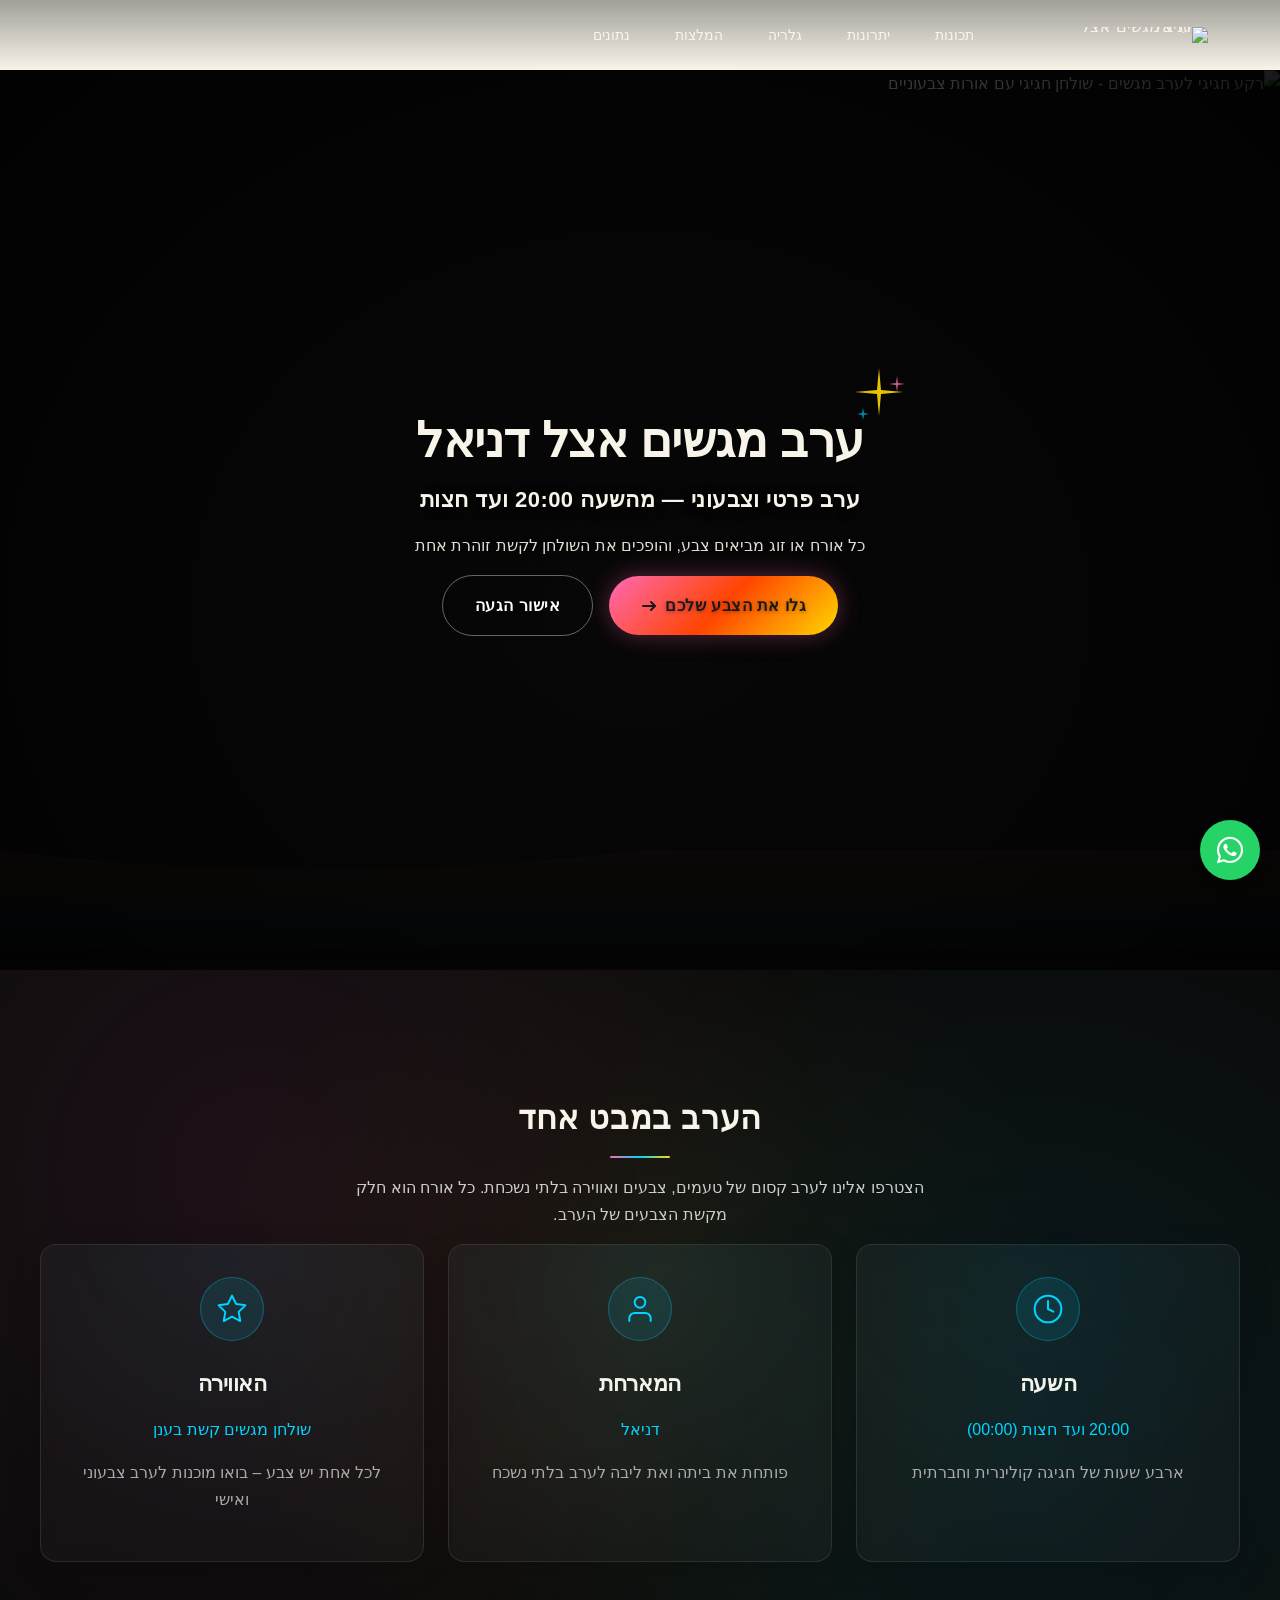
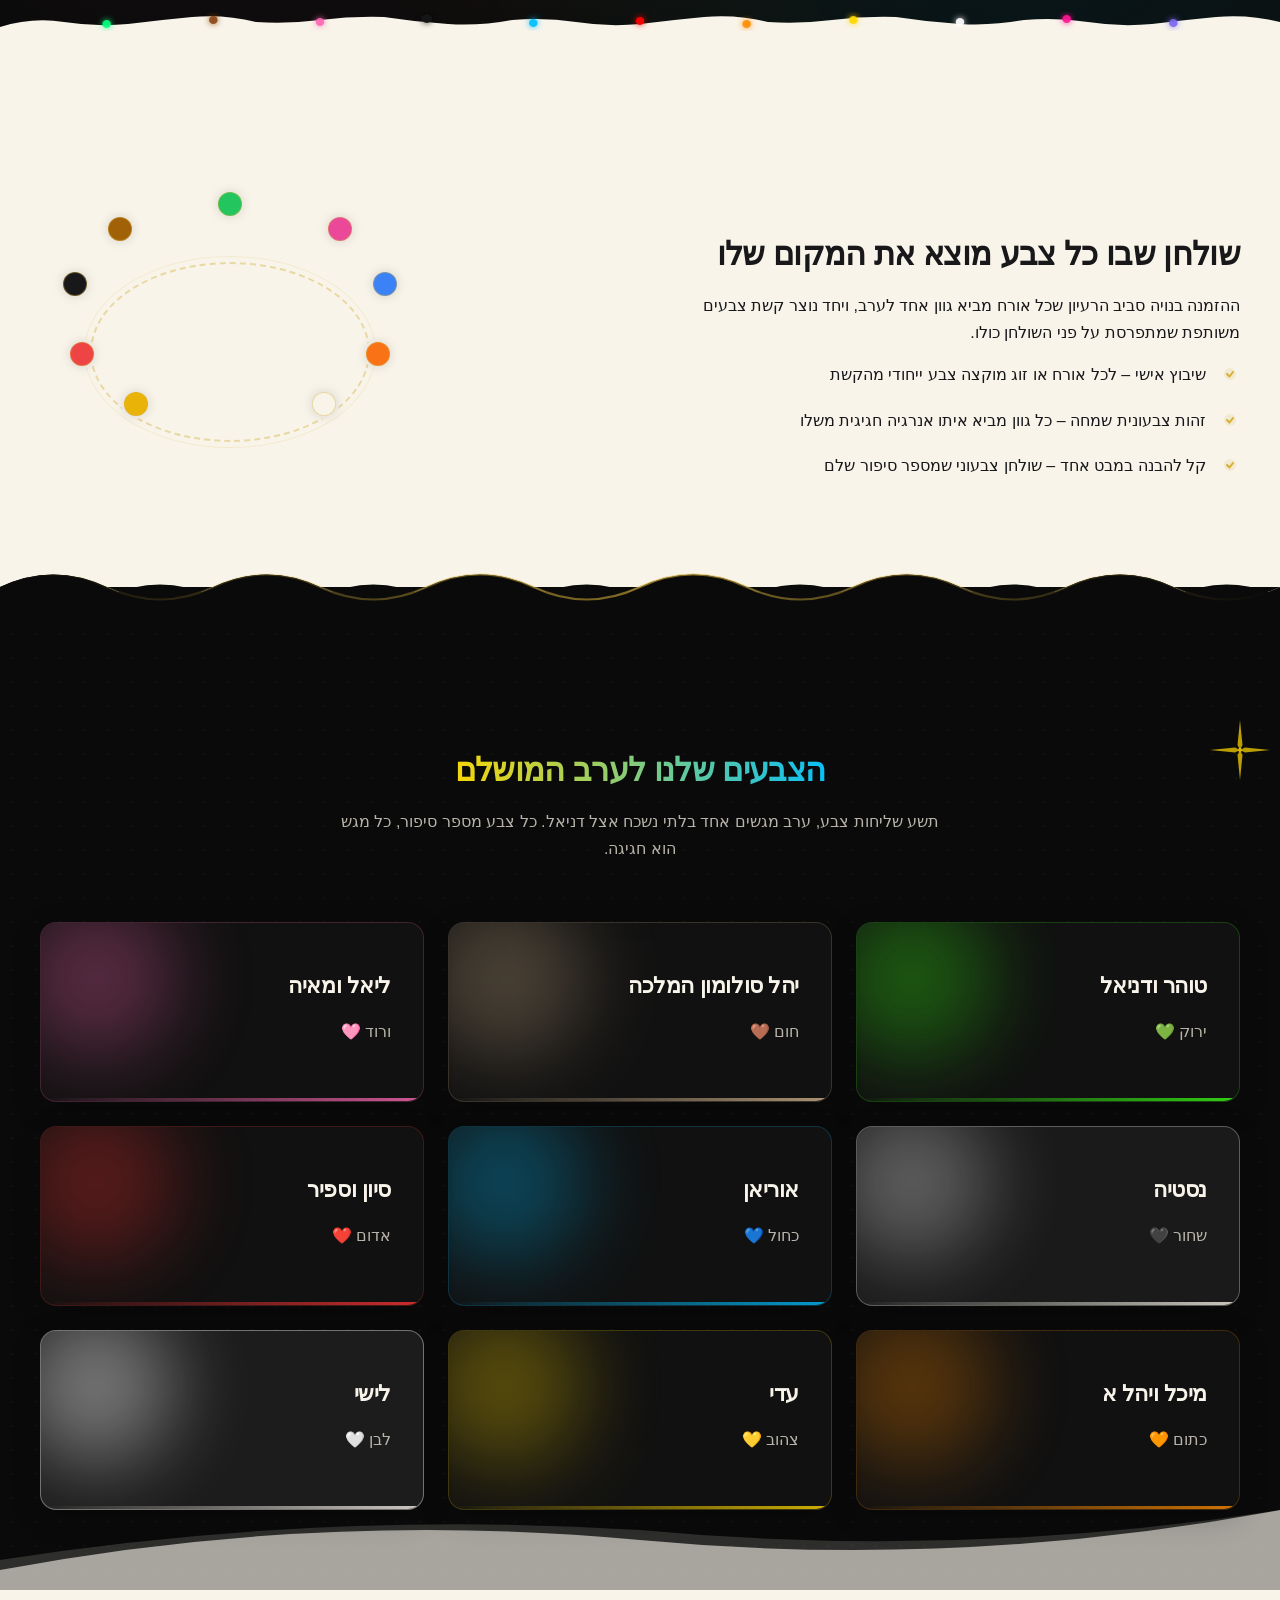
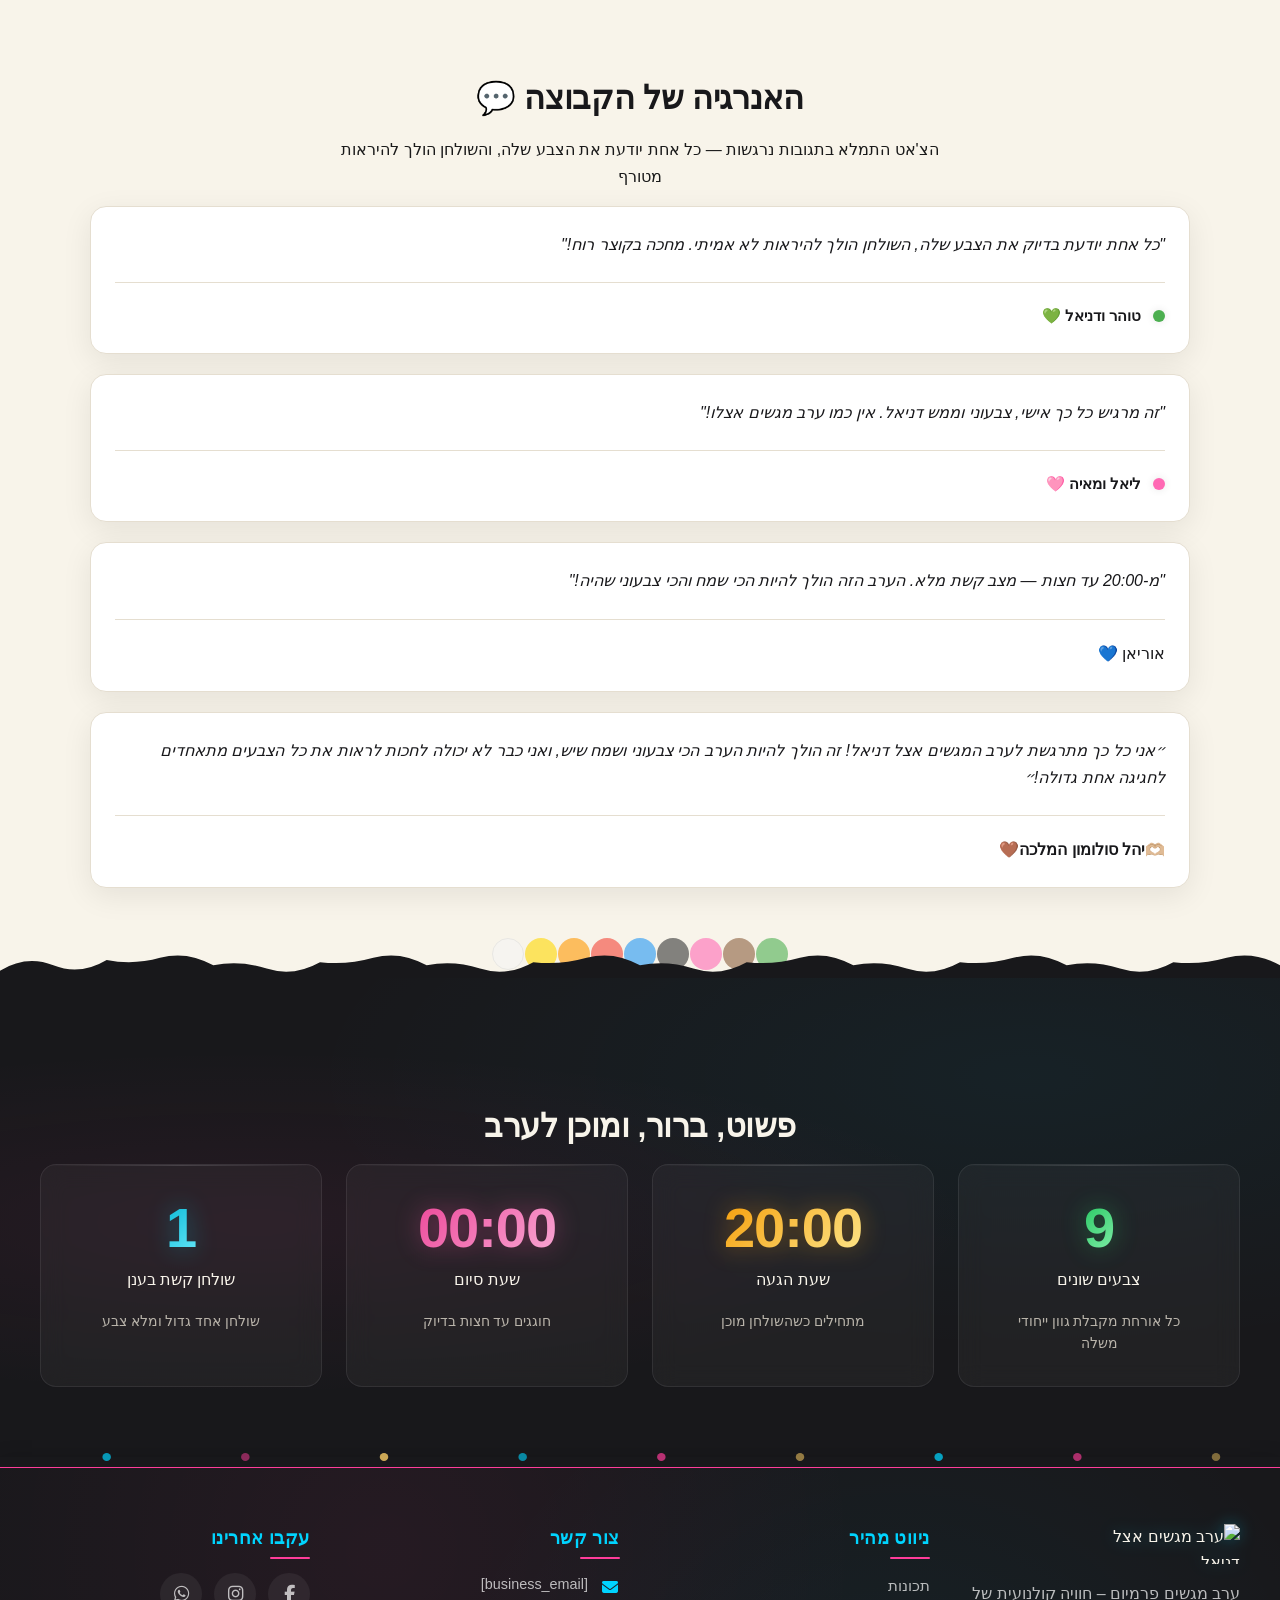
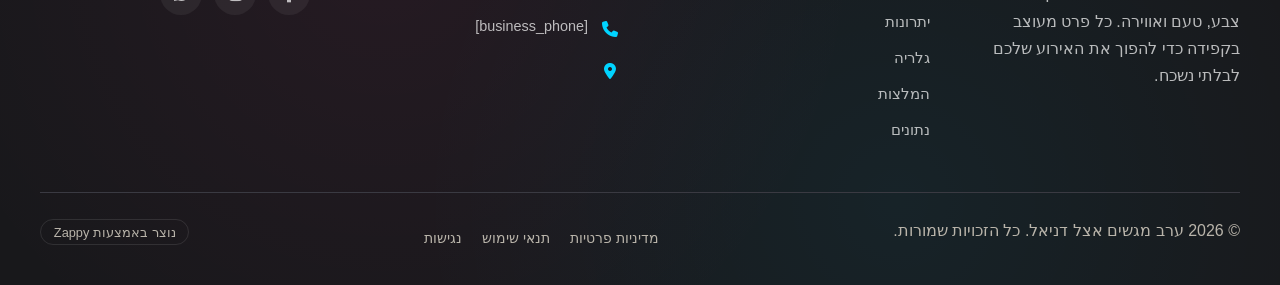
==== commit c8b1acd7: "Background sync: Progressive GitHub Sync" ====
--- a/index.html
+++ b/index.html
@@ -376,10 +376,10 @@
   <div class="nav-container">
     <div class="nav-right-group"><div class="nav-brand">
       <a href="/" class="logo-link"><img class="logo" src="/assets/site-----image-1.webp" alt="ערב מגשים אצל דניאל"></a>
-    </div><ul class="nav-menu" id="navMenu"><li><a href="#features">תכונות</a></li><li><a href="#benefits">יתרונות</a></li><li><a href="#gallery">גלריה</a></li><li><a href="#testimonials">המלצות</a></li><li><a href="#stats">נתונים</a></li><li class="mobile-contact-link nav-cta-mobile-item"><a href="#contact" class="nav-cta-btn">צור קשר</a></li></ul></div>
+    </div><ul class="nav-menu" id="navMenu"><li><a href="#features">תכונות</a></li><li><a href="#benefits">יתרונות</a></li><li><a href="#gallery">גלריה</a></li><li><a href="#testimonials">המלצות</a></li><li><a href="#stats">נתונים</a></li></ul></div>
     
     <div class="nav-cta-container">
-      <a href="#contact" class="nav-cta-btn">צור קשר</a>
+      
     </div>
   </div>
 </nav>
@@ -1230,90 +1230,39 @@
           <stop offset="100%" stop-color="var(--bg-light)"></stop>
         </linearGradient>
       </defs>
-      <path d="M0,80 L0,70 L1200,70 L1200,80 Z" fill="var(--bg-light)"></path>
+      <path d="M0,80 L0,70 L1200,70 L1200,80 Z" fill="var(--bg-dark)"></path>
       <circle cx="100" cy="70" r="4" fill="#00D4FF" opacity="0.8">
-        <animate attributeName="opacity" values="0.8;0.3;0.8" dur="2s" repeatCount="indefinite"></animate>
+        <animate attributename="opacity" values="0.8;0.3;0.8" dur="2s" repeatCount="indefinite"></animate>
       </circle>
       <circle cx="230" cy="70" r="4" fill="#FF3D9A" opacity="0.8">
-        <animate attributeName="opacity" values="0.8;0.3;0.8" dur="2.5s" repeatCount="indefinite"></animate>
+        <animate attributename="opacity" values="0.8;0.3;0.8" dur="2.5s" repeatCount="indefinite"></animate>
       </circle>
       <circle cx="360" cy="70" r="4" fill="#FFD166" opacity="0.8">
-        <animate attributeName="opacity" values="0.8;0.3;0.8" dur="1.8s" repeatCount="indefinite"></animate>
+        <animate attributename="opacity" values="0.8;0.3;0.8" dur="1.8s" repeatCount="indefinite"></animate>
       </circle>
       <circle cx="490" cy="70" r="4" fill="#00D4FF" opacity="0.8">
-        <animate attributeName="opacity" values="0.8;0.3;0.8" dur="2.2s" repeatCount="indefinite"></animate>
+        <animate attributename="opacity" values="0.8;0.3;0.8" dur="2.2s" repeatCount="indefinite"></animate>
       </circle>
       <circle cx="620" cy="70" r="4" fill="#FF3D9A" opacity="0.8">
-        <animate attributeName="opacity" values="0.8;0.3;0.8" dur="1.6s" repeatCount="indefinite"></animate>
+        <animate attributename="opacity" values="0.8;0.3;0.8" dur="1.6s" repeatCount="indefinite"></animate>
       </circle>
       <circle cx="750" cy="70" r="4" fill="#FFD166" opacity="0.8">
-        <animate attributeName="opacity" values="0.8;0.3;0.8" dur="2.4s" repeatCount="indefinite"></animate>
+        <animate attributename="opacity" values="0.8;0.3;0.8" dur="2.4s" repeatCount="indefinite"></animate>
       </circle>
       <circle cx="880" cy="70" r="4" fill="#00D4FF" opacity="0.8">
-        <animate attributeName="opacity" values="0.8;0.3;0.8" dur="1.9s" repeatCount="indefinite"></animate>
+        <animate attributename="opacity" values="0.8;0.3;0.8" dur="1.9s" repeatCount="indefinite"></animate>
       </circle>
       <circle cx="1010" cy="70" r="4" fill="#FF3D9A" opacity="0.8">
-        <animate attributeName="opacity" values="0.8;0.3;0.8" dur="2.1s" repeatCount="indefinite"></animate>
+        <animate attributename="opacity" values="0.8;0.3;0.8" dur="2.1s" repeatCount="indefinite"></animate>
       </circle>
       <circle cx="1140" cy="70" r="4" fill="#FFD166" opacity="0.8">
-        <animate attributeName="opacity" values="0.8;0.3;0.8" dur="2.7s" repeatCount="indefinite"></animate>
+        <animate attributename="opacity" values="0.8;0.3;0.8" dur="2.7s" repeatCount="indefinite"></animate>
       </circle>
     </svg>
   </div>
 </section>
 
-<section data-band-index="6" id="contact" class="index-contact-section" data-layout-spec="בית-contact">
-  <div class="index-contact-section__container">
-    <!-- START Column: Invitation closing message -->
-    <div class="index-contact-section__message">
-      <h2 class="index-contact-section__title">מאשרים ומגיעים בצבע שלכם</h2>
-      <p class="index-contact-section__text">שלחו אישור הגעה מהיר כדי שדניאל ידע ששולחן הקשת בענן מושלם. כל צבע משלים את הפאזל, ואין לנו סבלנות לחכות לראות אתכם.</p>
-      <div class="index-contact-section__recap">
-        <span class="index-contact-section__recap-icon" aria-hidden="true" style="color: #1A1A1A !important">⏰</span>
-        <span class="index-contact-section__recap-text">20:00 – 00:00</span>
-      </div>
-    </div>
-
-    <!-- END Column: Contact Form -->
-    <div class="index-contact-section__form-wrapper">
-      <form class="index-contact-section__form contact-form">
-        <div class="index-contact-section__field">
-          <label for="index-contact-name" class="index-contact-section__label">שם מלא</label>
-          <input type="text" id="index-contact-name" name="name" class="index-contact-section__input" placeholder="השם שלך" required="">
-        </div>
-        <div class="index-contact-section__field">
-          <label for="index-contact-email" class="index-contact-section__label">אימייל</label>
-          <input type="email" id="index-contact-email" name="email" class="index-contact-section__input" placeholder="[business_email]" required="">
-        </div>
-        <div class="index-contact-section__field">
-          <label for="index-contact-phone" class="index-contact-section__label">טלפון</label>
-          <input type="tel" id="index-contact-phone" name="phone" class="index-contact-section__input" placeholder="[business_phone]" required="">
-        </div>
-        <div class="index-contact-section__field">
-          <label for="index-contact-message" class="index-contact-section__label">הודעה</label>
-          <textarea id="index-contact-message" name="message" class="index-contact-section__textarea" placeholder="מוזמנים לכתוב משהו אישי..." rows="3"></textarea>
-        </div>
-        <div class="privacy-consent index-contact-section__privacy">
-          <label class="privacy-consent-label">
-            <input type="checkbox" name="privacy_consent" class="privacy-consent-checkbox" required="">
-            <span>קראתי ואני מסכים/ה ל<a href="/terms" target="_blank">תנאי השימוש</a> ול<a href="/privacy" target="_blank">מדיניות הפרטיות</a></span>
-          </label>
-        </div>
-        <button type="submit" class="index-contact-section__cta">מאשר/ת הגעה</button>
-      </form>
-      <!-- Rainbow decorative dots -->
-      <div class="index-contact-section__dots" aria-hidden="true">
-        <span class="index-contact-section__dot" style="--dot-color: #FF3D9A; top: 5%; left: 5%;"></span>
-        <span class="index-contact-section__dot" style="--dot-color: #FF6B35; top: 15%; right: 8%;"></span>
-        <span class="index-contact-section__dot" style="--dot-color: #FFD166; bottom: 20%; left: 10%;"></span>
-        <span class="index-contact-section__dot" style="--dot-color: #00D4FF; top: 30%; right: 5%;"></span>
-        <span class="index-contact-section__dot" style="--dot-color: #7B2FBE; bottom: 10%; right: 12%;"></span>
-        <span class="index-contact-section__dot" style="--dot-color: #00BFFF; top: 60%; left: 2%;"></span>
-        <span class="index-contact-section__dot" style="--dot-color: #FF69B4; bottom: 40%; right: 3%;"></span>
-      </div>
-    </div>
-  </div>
-</section>
+
   </main>
   
   <footer class="site-footer" dir="rtl">
